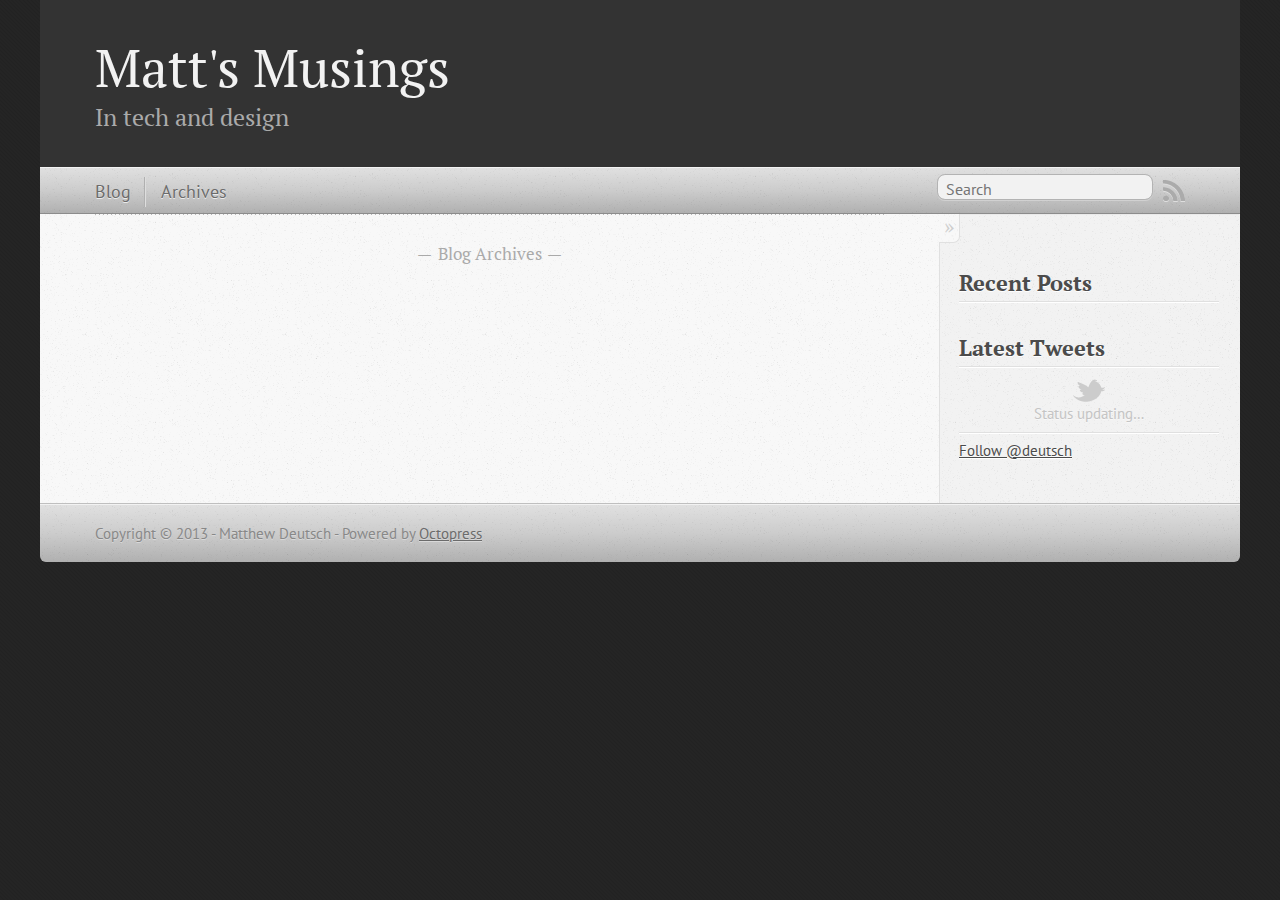
==== index.html @ 6f126d9e "Site updated at 2013-02-25 00:35:47 UTC" ====
<!DOCTYPE html>
<!--[if IEMobile 7 ]><html class="no-js iem7"><![endif]-->
<!--[if lt IE 9]><html class="no-js lte-ie8"><![endif]-->
<!--[if (gt IE 8)|(gt IEMobile 7)|!(IEMobile)|!(IE)]><!--><html class="no-js" lang="en"><!--<![endif]-->
<head>
  <meta charset="utf-8">
  <title>Matt's Musings</title>
  <meta name="author" content="Matthew Deutsch">

  
  <meta name="description" content=" Blog Archives Recent Posts Latest Tweets Status updating&#8230; $.domReady(function(){ getTwitterFeed("deutsch", 4, false); }); Follow @deutsch ">
  

  <!-- http://t.co/dKP3o1e -->
  <meta name="HandheldFriendly" content="True">
  <meta name="MobileOptimized" content="320">
  <meta name="viewport" content="width=device-width, initial-scale=1">

  
  <link rel="canonical" href="http://matthewdeutsch.org/">
  <link href="/favicon.png" rel="icon">
  <link href="/stylesheets/screen.css" media="screen, projection" rel="stylesheet" type="text/css">
  <script src="/javascripts/modernizr-2.0.js"></script>
  <script src="/javascripts/ender.js"></script>
  <script src="/javascripts/octopress.js" type="text/javascript"></script>
  <link href="/atom.xml" rel="alternate" title="Matt's Musings" type="application/atom+xml">
  <!--Fonts from Google"s Web font directory at http://google.com/webfonts -->
<link href="http://fonts.googleapis.com/css?family=PT+Serif:regular,italic,bold,bolditalic" rel="stylesheet" type="text/css">
<link href="http://fonts.googleapis.com/css?family=PT+Sans:regular,italic,bold,bolditalic" rel="stylesheet" type="text/css">

  

</head>

<body   >
  <header role="banner"><hgroup>
  <h1><a href="/">Matt's Musings</a></h1>
  
    <h2>In tech and design</h2>
  
</hgroup>

</header>
  <nav role="navigation"><ul class="subscription" data-subscription="rss">
  <li><a href="/atom.xml" rel="subscribe-rss" title="subscribe via RSS">RSS</a></li>
  
</ul>
  
<form action="http://google.com/search" method="get">
  <fieldset role="search">
    <input type="hidden" name="q" value="site:matthewdeutsch.org" />
    <input class="search" type="text" name="q" results="0" placeholder="Search"/>
  </fieldset>
</form>
  
<ul class="main-navigation">
  <li><a href="/">Blog</a></li>
  <li><a href="/blog/archives">Archives</a></li>
</ul>

</nav>
  <div id="main">
    <div id="content">
      <div class="blog-index">
  
  
  <div class="pagination">
    
    <a href="/blog/archives">Blog Archives</a>
    
  </div>
</div>
<aside class="sidebar">
  
    <section>
  <h1>Recent Posts</h1>
  <ul id="recent_posts">
    
  </ul>
</section>


<section>
  <h1>Latest Tweets</h1>
  <ul id="tweets">
    <li class="loading">Status updating&#8230;</li>
  </ul>
  <script type="text/javascript">
    $.domReady(function(){
      getTwitterFeed("deutsch", 4, false);
    });
  </script>
  <script src="/javascripts/twitter.js" type="text/javascript"> </script>
  
    <a href="http://twitter.com/deutsch" class="twitter-follow-button" data-show-count="false">Follow @deutsch</a>
  
</section>





  
</aside>

    </div>
  </div>
  <footer role="contentinfo"><p>
  Copyright &copy; 2013 - Matthew Deutsch -
  <span class="credit">Powered by <a href="http://octopress.org">Octopress</a></span>
</p>

</footer>
  







  <script type="text/javascript">
    (function(){
      var twitterWidgets = document.createElement('script');
      twitterWidgets.type = 'text/javascript';
      twitterWidgets.async = true;
      twitterWidgets.src = 'http://platform.twitter.com/widgets.js';
      document.getElementsByTagName('head')[0].appendChild(twitterWidgets);
    })();
  </script>





</body>
</html>
---- stylesheets/screen.css ----
html,body,div,span,applet,object,iframe,h1,h2,h3,h4,h5,h6,p,blockquote,pre,a,abbr,acronym,address,big,cite,code,del,dfn,em,img,ins,kbd,q,s,samp,small,strike,strong,sub,sup,tt,var,b,u,i,center,dl,dt,dd,ol,ul,li,fieldset,form,label,legend,table,caption,tbody,tfoot,thead,tr,th,td,article,aside,canvas,details,embed,figure,figcaption,footer,header,hgroup,menu,nav,output,ruby,section,summary,time,mark,audio,video{margin:0;padding:0;border:0;font:inherit;font-size:100%;vertical-align:baseline}html{line-height:1}ol,ul{list-style:none}table{border-collapse:collapse;border-spacing:0}caption,th,td{text-align:left;font-weight:normal;vertical-align:middle}q,blockquote{quotes:none}q:before,q:after,blockquote:before,blockquote:after{content:"";content:none}a img{border:none}article,aside,details,figcaption,figure,footer,header,hgroup,menu,nav,section,summary{display:block}article,aside,details,figcaption,figure,footer,header,hgroup,menu,nav,section,summary{display:block}a{color:#1863a1}a:visited{color:#751590}a:focus{color:#0181eb}a:hover{color:#0181eb}a:active{color:#01579f}aside.sidebar a{color:#1863a1}aside.sidebar a:focus{color:#0181eb}aside.sidebar a:hover{color:#0181eb}aside.sidebar a:active{color:#01579f}a{-webkit-transition:color 0.3s;-moz-transition:color 0.3s;-o-transition:color 0.3s;transition:color 0.3s}html{background:#252525 url('/images/line-tile.png?1361745175') top left}body>div{background:#f2f2f2 url('/images/noise.png?1361745175') top left;border-bottom:1px solid #bfbfbf}body>div>div{background:#f8f8f8 url('/images/noise.png?1361745175') top left;border-right:1px solid #e0e0e0}.heading,body>header h1,h1,h2,h3,h4,h5,h6{font-family:"PT Serif","Georgia","Helvetica Neue",Arial,sans-serif}.sans,body>header h2,article header p.meta,article>footer,#content .blog-index footer,html .gist .gist-file .gist-meta,#blog-archives a.category,#blog-archives time,aside.sidebar section,body>footer{font-family:"PT Sans","Helvetica Neue",Arial,sans-serif}.serif,body,#content .blog-index a[rel=full-article]{font-family:"PT Serif",Georgia,Times,"Times New Roman",serif}.mono,pre,code,tt,p code,li code{font-family:Menlo,Monaco,"Andale Mono","lucida console","Courier New",monospace}body>header h1{font-size:2.2em;font-family:"PT Serif","Georgia","Helvetica Neue",Arial,sans-serif;font-weight:normal;line-height:1.2em;margin-bottom:0.6667em}body>header h2{font-family:"PT Serif","Georgia","Helvetica Neue",Arial,sans-serif}body{line-height:1.5em;color:#222}h1{font-size:2.2em;line-height:1.2em}@media only screen and (min-width: 992px){body{font-size:1.15em}h1{font-size:2.6em;line-height:1.2em}}h1,h2,h3,h4,h5,h6{text-rendering:optimizelegibility;margin-bottom:1em;font-weight:bold}h2,section h1{font-size:1.5em}h3,section h2,section section h1{font-size:1.3em}h4,section h3,section section h2,section section section h1{font-size:1em}h5,section h4,section section h3{font-size:.9em}h6,section h5,section section h4,section section section h3{font-size:.8em}p,blockquote,ul,ol{margin-bottom:1.5em}ul{list-style-type:disc}ul ul{list-style-type:circle;margin-bottom:0px}ul ul ul{list-style-type:square;margin-bottom:0px}ol{list-style-type:decimal}ol ol{list-style-type:lower-alpha;margin-bottom:0px}ol ol ol{list-style-type:lower-roman;margin-bottom:0px}ul,ul ul,ul ol,ol,ol ul,ol ol{margin-left:1.3em}strong{font-weight:bold}em{font-style:italic}sup,sub{font-size:0.8em;position:relative;display:inline-block}sup{top:-0.5em}sub{bottom:-0.5em}q{font-style:italic}q:before{content:"\201C"}q:after{content:"\201D"}em,dfn{font-style:italic}strong,dfn{font-weight:bold}del,s{text-decoration:line-through}abbr,acronym{border-bottom:1px dotted;cursor:help}sub,sup{line-height:0}hr{margin-bottom:0.2em}small{font-size:.8em}big{font-size:1.2em}blockquote{font-style:italic;position:relative;font-size:1.2em;line-height:1.5em;padding-left:1em;border-left:4px solid rgba(170,170,170,0.5)}blockquote cite{font-style:italic}blockquote cite a{color:#aaa !important;word-wrap:break-word}blockquote cite:before{content:'\2014';padding-right:.3em;padding-left:.3em;color:#aaa}@media only screen and (min-width: 992px){blockquote{padding-left:1.5em;border-left-width:4px}}.pullquote-right:before,.pullquote-left:before{padding:0;border:none;content:attr(data-pullquote);float:right;width:45%;margin:.5em 0 1em 1.5em;position:relative;top:7px;font-size:1.4em;line-height:1.45em}.pullquote-left:before{float:left;margin:.5em 1.5em 1em 0}.force-wrap,article a,aside.sidebar a{white-space:-moz-pre-wrap;white-space:-pre-wrap;white-space:-o-pre-wrap;white-space:pre-wrap;word-wrap:break-word}.group,body>header,body>nav,body>footer,body #content>article,body #content>div>article,body #content>div>section,body div.pagination,aside.sidebar,#main,#content,.sidebar{*zoom:1}.group:after,body>header:after,body>nav:after,body>footer:after,body #content>article:after,body #content>div>article:after,body #content>div>section:after,body div.pagination:after,aside.sidebar:after,#main:after,#content:after,.sidebar:after{content:"";display:table;clear:both}body{-webkit-text-size-adjust:none;max-width:1200px;position:relative;margin:0 auto}body>header,body>nav,body>footer,body #content>article,body #content>div>article,body #content>div>section{padding-left:18px;padding-right:18px}@media only screen and (min-width: 480px){body>header,body>nav,body>footer,body #content>article,body #content>div>article,body #content>div>section{padding-left:25px;padding-right:25px}}@media only screen and (min-width: 768px){body>header,body>nav,body>footer,body #content>article,body #content>div>article,body #content>div>section{padding-left:35px;padding-right:35px}}@media only screen and (min-width: 992px){body>header,body>nav,body>footer,body #content>article,body #content>div>article,body #content>div>section{padding-left:55px;padding-right:55px}}body div.pagination{margin-left:18px;margin-right:18px}@media only screen and (min-width: 480px){body div.pagination{margin-left:25px;margin-right:25px}}@media only screen and (min-width: 768px){body div.pagination{margin-left:35px;margin-right:35px}}@media only screen and (min-width: 992px){body div.pagination{margin-left:55px;margin-right:55px}}body>header{font-size:1em;padding-top:1.5em;padding-bottom:1.5em}#content{overflow:hidden}#content>div,#content>article{width:100%}aside.sidebar{float:none;padding:0 18px 1px;background-color:#f7f7f7;border-top:1px solid #e0e0e0}.flex-content,article img,article video,article .flash-video,aside.sidebar img{max-width:100%;height:auto}.basic-alignment.left,article img.left,article video.left,article .left.flash-video,aside.sidebar img.left{float:left;margin-right:1.5em}.basic-alignment.right,article img.right,article video.right,article .right.flash-video,aside.sidebar img.right{float:right;margin-left:1.5em}.basic-alignment.center,article img.center,article video.center,article .center.flash-video,aside.sidebar img.center{display:block;margin:0 auto 1.5em}.basic-alignment.left,article img.left,article video.left,article .left.flash-video,aside.sidebar img.left,.basic-alignment.right,article img.right,article video.right,article .right.flash-video,aside.sidebar img.right{margin-bottom:.8em}.toggle-sidebar,.no-sidebar .toggle-sidebar{display:none}@media only screen and (min-width: 750px){body.sidebar-footer aside.sidebar{float:none;width:auto;clear:left;margin:0;padding:0 35px 1px;background-color:#f7f7f7;border-top:1px solid #eaeaea}body.sidebar-footer aside.sidebar section.odd,body.sidebar-footer aside.sidebar section.even{float:left;width:48%}body.sidebar-footer aside.sidebar section.odd{margin-left:0}body.sidebar-footer aside.sidebar section.even{margin-left:4%}body.sidebar-footer aside.sidebar.thirds section{width:30%;margin-left:5%}body.sidebar-footer aside.sidebar.thirds section.first{margin-left:0;clear:both}}body.sidebar-footer #content{margin-right:0px}body.sidebar-footer .toggle-sidebar{display:none}@media only screen and (min-width: 550px){body>header{font-size:1em}}@media only screen and (min-width: 750px){aside.sidebar{float:none;width:auto;clear:left;margin:0;padding:0 35px 1px;background-color:#f7f7f7;border-top:1px solid #eaeaea}aside.sidebar section.odd,aside.sidebar section.even{float:left;width:48%}aside.sidebar section.odd{margin-left:0}aside.sidebar section.even{margin-left:4%}aside.sidebar.thirds section{width:30%;margin-left:5%}aside.sidebar.thirds section.first{margin-left:0;clear:both}}@media only screen and (min-width: 768px){body{-webkit-text-size-adjust:auto}body>header{font-size:1.2em}#main{padding:0;margin:0 auto}#content{overflow:visible;margin-right:240px;position:relative}.no-sidebar #content{margin-right:0;border-right:0}.collapse-sidebar #content{margin-right:20px}#content>div,#content>article{padding-top:17.5px;padding-bottom:17.5px;float:left}aside.sidebar{width:210px;padding:0 15px 15px;background:none;clear:none;float:left;margin:0 -100% 0 0}aside.sidebar section{width:auto;margin-left:0}aside.sidebar section.odd,aside.sidebar section.even{float:none;width:auto;margin-left:0}.collapse-sidebar aside.sidebar{float:none;width:auto;clear:left;margin:0;padding:0 35px 1px;background-color:#f7f7f7;border-top:1px solid #eaeaea}.collapse-sidebar aside.sidebar section.odd,.collapse-sidebar aside.sidebar section.even{float:left;width:48%}.collapse-sidebar aside.sidebar section.odd{margin-left:0}.collapse-sidebar aside.sidebar section.even{margin-left:4%}.collapse-sidebar aside.sidebar.thirds section{width:30%;margin-left:5%}.collapse-sidebar aside.sidebar.thirds section.first{margin-left:0;clear:both}}@media only screen and (min-width: 992px){body>header{font-size:1.3em}#content{margin-right:300px}#content>div,#content>article{padding-top:27.5px;padding-bottom:27.5px}aside.sidebar{width:260px;padding:1.2em 20px 20px}.collapse-sidebar aside.sidebar{padding-left:55px;padding-right:55px}}@media only screen and (min-width: 768px){ul,ol{margin-left:0}}body>header{background:#333}body>header h1{display:inline-block;margin:0}body>header h1 a,body>header h1 a:visited,body>header h1 a:hover{color:#f2f2f2;text-decoration:none}body>header h2{margin:.2em 0 0;font-size:1em;color:#aaa;font-weight:normal}body>nav{position:relative;background-color:#ccc;background:url('/images/noise.png?1361745175'),-webkit-gradient(linear, 50% 0%, 50% 100%, color-stop(0%, #e0e0e0), color-stop(50%, #cccccc), color-stop(100%, #b0b0b0));background:url('/images/noise.png?1361745175'),-webkit-linear-gradient(#e0e0e0,#cccccc,#b0b0b0);background:url('/images/noise.png?1361745175'),-moz-linear-gradient(#e0e0e0,#cccccc,#b0b0b0);background:url('/images/noise.png?1361745175'),-o-linear-gradient(#e0e0e0,#cccccc,#b0b0b0);background:url('/images/noise.png?1361745175'),linear-gradient(#e0e0e0,#cccccc,#b0b0b0);border-top:1px solid #f2f2f2;border-bottom:1px solid #8c8c8c;padding-top:.35em;padding-bottom:.35em}body>nav form{-webkit-background-clip:padding;-moz-background-clip:padding;background-clip:padding-box;margin:0;padding:0}body>nav form .search{padding:.3em .5em 0;font-size:.85em;font-family:"PT Sans","Helvetica Neue",Arial,sans-serif;line-height:1.1em;width:95%;-webkit-border-radius:0.5em;-moz-border-radius:0.5em;-ms-border-radius:0.5em;-o-border-radius:0.5em;border-radius:0.5em;-webkit-background-clip:padding;-moz-background-clip:padding;background-clip:padding-box;-webkit-box-shadow:#d1d1d1 0 1px;-moz-box-shadow:#d1d1d1 0 1px;box-shadow:#d1d1d1 0 1px;background-color:#f2f2f2;border:1px solid #b3b3b3;color:#888}body>nav form .search:focus{color:#444;border-color:#80b1df;-webkit-box-shadow:#80b1df 0 0 4px,#80b1df 0 0 3px inset;-moz-box-shadow:#80b1df 0 0 4px,#80b1df 0 0 3px inset;box-shadow:#80b1df 0 0 4px,#80b1df 0 0 3px inset;background-color:#fff;outline:none}body>nav fieldset[role=search]{float:right;width:48%}body>nav fieldset.mobile-nav{float:left;width:48%}body>nav fieldset.mobile-nav select{width:100%;font-size:.8em;border:1px solid #888}body>nav ul{display:none}@media only screen and (min-width: 550px){body>nav{font-size:.9em}body>nav ul{margin:0;padding:0;border:0;overflow:hidden;*zoom:1;float:left;display:block;padding-top:.15em}body>nav ul li{list-style-image:none;list-style-type:none;margin-left:0;white-space:nowrap;display:inline;float:left;padding-left:0;padding-right:0}body>nav ul li:first-child,body>nav ul li.first{padding-left:0}body>nav ul li:last-child{padding-right:0}body>nav ul li.last{padding-right:0}body>nav ul.subscription{margin-left:.8em;float:right}body>nav ul.subscription li:last-child a{padding-right:0}body>nav ul li{margin:0}body>nav a{color:#6b6b6b;font-family:"PT Sans","Helvetica Neue",Arial,sans-serif;text-shadow:#ebebeb 0 1px;float:left;text-decoration:none;font-size:1.1em;padding:.1em 0;line-height:1.5em}body>nav a:visited{color:#6b6b6b}body>nav a:hover{color:#2b2b2b}body>nav li+li{border-left:1px solid #b0b0b0;margin-left:.8em}body>nav li+li a{padding-left:.8em;border-left:1px solid #dedede}body>nav form{float:right;text-align:left;padding-left:.8em;width:175px}body>nav form .search{width:93%;font-size:.95em;line-height:1.2em}body>nav ul[data-subscription$=email]+form{width:97px}body>nav ul[data-subscription$=email]+form .search{width:91%}body>nav fieldset.mobile-nav{display:none}body>nav fieldset[role=search]{width:99%}}@media only screen and (min-width: 992px){body>nav form{width:215px}body>nav ul[data-subscription$=email]+form{width:147px}}.no-placeholder body>nav .search{background:#f2f2f2 url('/images/search.png?1361745175') 0.3em 0.25em no-repeat;text-indent:1.3em}@media only screen and (min-width: 550px){.maskImage body>nav ul[data-subscription$=email]+form{width:123px}}@media only screen and (min-width: 992px){.maskImage body>nav ul[data-subscription$=email]+form{width:173px}}.maskImage ul.subscription{position:relative;top:.2em}.maskImage ul.subscription li,.maskImage ul.subscription a{border:0;padding:0}.maskImage a[rel=subscribe-rss]{position:relative;top:0px;text-indent:-999999em;background-color:#dedede;border:0;padding:0}.maskImage a[rel=subscribe-rss],.maskImage a[rel=subscribe-rss]:after{-webkit-mask-image:url('/images/rss.png?1361745175');-moz-mask-image:url('/images/rss.png?1361745175');-ms-mask-image:url('/images/rss.png?1361745175');-o-mask-image:url('/images/rss.png?1361745175');mask-image:url('/images/rss.png?1361745175');-webkit-mask-repeat:no-repeat;-moz-mask-repeat:no-repeat;-ms-mask-repeat:no-repeat;-o-mask-repeat:no-repeat;mask-repeat:no-repeat;width:22px;height:22px}.maskImage a[rel=subscribe-rss]:after{content:"";position:absolute;top:-1px;left:0;background-color:#ababab}.maskImage a[rel=subscribe-rss]:hover:after{background-color:#9e9e9e}.maskImage a[rel=subscribe-email]{position:relative;top:0px;text-indent:-999999em;background-color:#dedede;border:0;padding:0}.maskImage a[rel=subscribe-email],.maskImage a[rel=subscribe-email]:after{-webkit-mask-image:url('/images/email.png?1361745175');-moz-mask-image:url('/images/email.png?1361745175');-ms-mask-image:url('/images/email.png?1361745175');-o-mask-image:url('/images/email.png?1361745175');mask-image:url('/images/email.png?1361745175');-webkit-mask-repeat:no-repeat;-moz-mask-repeat:no-repeat;-ms-mask-repeat:no-repeat;-o-mask-repeat:no-repeat;mask-repeat:no-repeat;width:28px;height:22px}.maskImage a[rel=subscribe-email]:after{content:"";position:absolute;top:-1px;left:0;background-color:#ababab}.maskImage a[rel=subscribe-email]:hover:after{background-color:#9e9e9e}article{padding-top:1em}article header{position:relative;padding-top:2em;padding-bottom:1em;margin-bottom:1em;background:url('[data-uri]') bottom left repeat-x}article header h1{margin:0}article header h1 a{text-decoration:none}article header h1 a:hover{text-decoration:underline}article header p{font-size:.9em;color:#aaa;margin:0}article header p.meta{text-transform:uppercase;position:absolute;top:0}@media only screen and (min-width: 768px){article header{margin-bottom:1.5em;padding-bottom:1em;background:url('[data-uri]') bottom left repeat-x}}article h2{padding-top:0.8em;background:url('[data-uri]') top left repeat-x}.entry-content article h2:first-child,article header+h2{padding-top:0}article h2:first-child,article header+h2{background:none}article .feature{padding-top:.5em;margin-bottom:1em;padding-bottom:1em;background:url('[data-uri]') bottom left repeat-x;font-size:2.0em;font-style:italic;line-height:1.3em}article img,article video,article .flash-video{-webkit-border-radius:0.3em;-moz-border-radius:0.3em;-ms-border-radius:0.3em;-o-border-radius:0.3em;border-radius:0.3em;-webkit-box-shadow:rgba(0,0,0,0.15) 0 1px 4px;-moz-box-shadow:rgba(0,0,0,0.15) 0 1px 4px;box-shadow:rgba(0,0,0,0.15) 0 1px 4px;-webkit-box-sizing:border-box;-moz-box-sizing:border-box;box-sizing:border-box;border:#fff 0.5em solid}article video,article .flash-video{margin:0 auto 1.5em}article video{display:block;width:100%}article .flash-video>div{position:relative;display:block;padding-bottom:56.25%;padding-top:1px;height:0;overflow:hidden}article .flash-video>div iframe,article .flash-video>div object,article .flash-video>div embed{position:absolute;top:0;left:0;width:100%;height:100%}article>footer{padding-bottom:2.5em;margin-top:2em}article>footer p.meta{margin-bottom:.8em;font-size:.85em;clear:both;overflow:hidden}.blog-index article+article{background:url('[data-uri]') top left repeat-x}#content .blog-index{padding-top:0;padding-bottom:0}#content .blog-index article{padding-top:2em}#content .blog-index article header{background:none;padding-bottom:0}#content .blog-index article h1{font-size:2.2em}#content .blog-index article h1 a{color:inherit}#content .blog-index article h1 a:hover{color:#0181eb}#content .blog-index a[rel=full-article]{background:#ebebeb;display:inline-block;padding:.4em .8em;margin-right:.5em;text-decoration:none;color:#666;-webkit-transition:background-color 0.5s;-moz-transition:background-color 0.5s;-o-transition:background-color 0.5s;transition:background-color 0.5s}#content .blog-index a[rel=full-article]:hover{background:#0181eb;text-shadow:none;color:#f8f8f8}#content .blog-index footer{margin-top:1em}.separator,article>footer .byline+time:before,article>footer time+time:before,article>footer .comments:before,article>footer .byline ~ .categories:before{content:"\2022 ";padding:0 .4em 0 .2em;display:inline-block}#content div.pagination{text-align:center;font-size:.95em;position:relative;background:url('[data-uri]') top left repeat-x;padding-top:1.5em;padding-bottom:1.5em}#content div.pagination a{text-decoration:none;color:#aaa}#content div.pagination a.prev{position:absolute;left:0}#content div.pagination a.next{position:absolute;right:0}#content div.pagination a:hover{color:#0181eb}#content div.pagination a[href*=archive]:before,#content div.pagination a[href*=archive]:after{content:'\2014';padding:0 .3em}p.meta+.sharing{padding-top:1em;padding-left:0;background:url('[data-uri]') top left repeat-x}#fb-root{display:none}.highlight,html .gist .gist-file .gist-syntax .gist-highlight{border:1px solid #05232b !important}.highlight table td.code,html .gist .gist-file .gist-syntax .gist-highlight table td.code{width:100%}.highlight .line-numbers,html .gist .gist-file .gist-syntax .highlight .line_numbers{text-align:right;font-size:13px;line-height:1.45em;background:#073642 url('/images/noise.png?1361745175') top left !important;border-right:1px solid #00232c !important;-webkit-box-shadow:#083e4b -1px 0 inset;-moz-box-shadow:#083e4b -1px 0 inset;box-shadow:#083e4b -1px 0 inset;text-shadow:#021014 0 -1px;padding:.8em !important;-webkit-border-radius:0;-moz-border-radius:0;-ms-border-radius:0;-o-border-radius:0;border-radius:0}.highlight .line-numbers span,html .gist .gist-file .gist-syntax .highlight .line_numbers span{color:#586e75 !important}figure.code,.gist-file,pre{-webkit-box-shadow:rgba(0,0,0,0.06) 0 0 10px;-moz-box-shadow:rgba(0,0,0,0.06) 0 0 10px;box-shadow:rgba(0,0,0,0.06) 0 0 10px}figure.code .highlight pre,.gist-file .highlight pre,pre .highlight pre{-webkit-box-shadow:none;-moz-box-shadow:none;box-shadow:none}.gist .highlight *::-moz-selection,figure.code .highlight *::-moz-selection{background:#386774;color:inherit;text-shadow:#002b36 0 1px}.gist .highlight *::-webkit-selection,figure.code .highlight *::-webkit-selection{background:#386774;color:inherit;text-shadow:#002b36 0 1px}.gist .highlight *::selection,figure.code .highlight *::selection{background:#386774;color:inherit;text-shadow:#002b36 0 1px}html .gist .gist-file{margin-bottom:1.8em;position:relative;border:none;padding-top:26px !important}html .gist .gist-file .highlight{margin-bottom:0}html .gist .gist-file .gist-syntax{border-bottom:0 !important;background:none !important}html .gist .gist-file .gist-syntax .gist-highlight{background:#002b36 !important}html .gist .gist-file .gist-syntax .highlight pre{padding:0}html .gist .gist-file .gist-meta{padding:.6em 0.8em;border:1px solid #083e4b !important;color:#586e75;font-size:.7em !important;background:#073642 url('/images/noise.png?1361745175') top left;line-height:1.5em}html .gist .gist-file .gist-meta a{color:#75878b !important;text-decoration:none}html .gist .gist-file .gist-meta a:hover{text-decoration:underline}html .gist .gist-file .gist-meta a:hover{color:#93a1a1 !important}html .gist .gist-file .gist-meta a[href*='#file']{position:absolute;top:0;left:0;right:-10px;color:#474747 !important}html .gist .gist-file .gist-meta a[href*='#file']:hover{color:#1863a1 !important}html .gist .gist-file .gist-meta a[href*=raw]{top:.4em}pre{background:#002b36 url('/images/noise.png?1361745175') top left;-webkit-border-radius:0.4em;-moz-border-radius:0.4em;-ms-border-radius:0.4em;-o-border-radius:0.4em;border-radius:0.4em;border:1px solid #05232b;line-height:1.45em;font-size:13px;margin-bottom:2.1em;padding:.8em 1em;color:#93a1a1;overflow:auto}h3.filename+pre{-moz-border-radius-topleft:0px;-webkit-border-top-left-radius:0px;border-top-left-radius:0px;-moz-border-radius-topright:0px;-webkit-border-top-right-radius:0px;border-top-right-radius:0px}p code,li code{display:inline-block;white-space:no-wrap;background:#fff;font-size:.8em;line-height:1.5em;color:#555;border:1px solid #ddd;-webkit-border-radius:0.4em;-moz-border-radius:0.4em;-ms-border-radius:0.4em;-o-border-radius:0.4em;border-radius:0.4em;padding:0 .3em;margin:-1px 0}p pre code,li pre code{font-size:1em !important;background:none;border:none}.pre-code,html .gist .gist-file .gist-syntax .highlight pre,.highlight code{font-family:Menlo,Monaco,"Andale Mono","lucida console","Courier New",monospace !important;overflow:scroll;overflow-y:hidden;display:block;padding:.8em;overflow-x:auto;line-height:1.45em;background:#002b36 url('/images/noise.png?1361745175') top left !important;color:#93a1a1 !important}.pre-code span,html .gist .gist-file .gist-syntax .highlight pre span,.highlight code span{color:#93a1a1 !important}.pre-code span,html .gist .gist-file .gist-syntax .highlight pre span,.highlight code span{font-style:normal !important;font-weight:normal !important}.pre-code .c,html .gist .gist-file .gist-syntax .highlight pre .c,.highlight code .c{color:#586e75 !important;font-style:italic !important}.pre-code .cm,html .gist .gist-file .gist-syntax .highlight pre .cm,.highlight code .cm{color:#586e75 !important;font-style:italic !important}.pre-code .cp,html .gist .gist-file .gist-syntax .highlight pre .cp,.highlight code .cp{color:#586e75 !important;font-style:italic !important}.pre-code .c1,html .gist .gist-file .gist-syntax .highlight pre .c1,.highlight code .c1{color:#586e75 !important;font-style:italic !important}.pre-code .cs,html .gist .gist-file .gist-syntax .highlight pre .cs,.highlight code .cs{color:#586e75 !important;font-weight:bold !important;font-style:italic !important}.pre-code .err,html .gist .gist-file .gist-syntax .highlight pre .err,.highlight code .err{color:#dc322f !important;background:none !important}.pre-code .k,html .gist .gist-file .gist-syntax .highlight pre .k,.highlight code .k{color:#cb4b16 !important}.pre-code .o,html .gist .gist-file .gist-syntax .highlight pre .o,.highlight code .o{color:#93a1a1 !important;font-weight:bold !important}.pre-code .p,html .gist .gist-file .gist-syntax .highlight pre .p,.highlight code .p{color:#93a1a1 !important}.pre-code .ow,html .gist .gist-file .gist-syntax .highlight pre .ow,.highlight code .ow{color:#2aa198 !important;font-weight:bold !important}.pre-code .gd,html .gist .gist-file .gist-syntax .highlight pre .gd,.highlight code .gd{color:#93a1a1 !important;background-color:#372c34 !important;display:inline-block}.pre-code .gd .x,html .gist .gist-file .gist-syntax .highlight pre .gd .x,.highlight code .gd .x{color:#93a1a1 !important;background-color:#4d2d33 !important;display:inline-block}.pre-code .ge,html .gist .gist-file .gist-syntax .highlight pre .ge,.highlight code .ge{color:#93a1a1 !important;font-style:italic !important}.pre-code .gh,html .gist .gist-file .gist-syntax .highlight pre .gh,.highlight code .gh{color:#586e75 !important}.pre-code .gi,html .gist .gist-file .gist-syntax .highlight pre .gi,.highlight code .gi{color:#93a1a1 !important;background-color:#1a412b !important;display:inline-block}.pre-code .gi .x,html .gist .gist-file .gist-syntax .highlight pre .gi .x,.highlight code .gi .x{color:#93a1a1 !important;background-color:#355720 !important;display:inline-block}.pre-code .gs,html .gist .gist-file .gist-syntax .highlight pre .gs,.highlight code .gs{color:#93a1a1 !important;font-weight:bold !important}.pre-code .gu,html .gist .gist-file .gist-syntax .highlight pre .gu,.highlight code .gu{color:#6c71c4 !important}.pre-code .kc,html .gist .gist-file .gist-syntax .highlight pre .kc,.highlight code .kc{color:#859900 !important;font-weight:bold !important}.pre-code .kd,html .gist .gist-file .gist-syntax .highlight pre .kd,.highlight code .kd{color:#268bd2 !important}.pre-code .kp,html .gist .gist-file .gist-syntax .highlight pre .kp,.highlight code .kp{color:#cb4b16 !important;font-weight:bold !important}.pre-code .kr,html .gist .gist-file .gist-syntax .highlight pre .kr,.highlight code .kr{color:#d33682 !important;font-weight:bold !important}.pre-code .kt,html .gist .gist-file .gist-syntax .highlight pre .kt,.highlight code .kt{color:#2aa198 !important}.pre-code .n,html .gist .gist-file .gist-syntax .highlight pre .n,.highlight code .n{color:#268bd2 !important}.pre-code .na,html .gist .gist-file .gist-syntax .highlight pre .na,.highlight code .na{color:#268bd2 !important}.pre-code .nb,html .gist .gist-file .gist-syntax .highlight pre .nb,.highlight code .nb{color:#859900 !important}.pre-code .nc,html .gist .gist-file .gist-syntax .highlight pre .nc,.highlight code .nc{color:#d33682 !important}.pre-code .no,html .gist .gist-file .gist-syntax .highlight pre .no,.highlight code .no{color:#b58900 !important}.pre-code .nl,html .gist .gist-file .gist-syntax .highlight pre .nl,.highlight code .nl{color:#859900 !important}.pre-code .ne,html .gist .gist-file .gist-syntax .highlight pre .ne,.highlight code .ne{color:#268bd2 !important;font-weight:bold !important}.pre-code .nf,html .gist .gist-file .gist-syntax .highlight pre .nf,.highlight code .nf{color:#268bd2 !important;font-weight:bold !important}.pre-code .nn,html .gist .gist-file .gist-syntax .highlight pre .nn,.highlight code .nn{color:#b58900 !important}.pre-code .nt,html .gist .gist-file .gist-syntax .highlight pre .nt,.highlight code .nt{color:#268bd2 !important;font-weight:bold !important}.pre-code .nx,html .gist .gist-file .gist-syntax .highlight pre .nx,.highlight code .nx{color:#b58900 !important}.pre-code .vg,html .gist .gist-file .gist-syntax .highlight pre .vg,.highlight code .vg{color:#268bd2 !important}.pre-code .vi,html .gist .gist-file .gist-syntax .highlight pre .vi,.highlight code .vi{color:#268bd2 !important}.pre-code .nv,html .gist .gist-file .gist-syntax .highlight pre .nv,.highlight code .nv{color:#268bd2 !important}.pre-code .mf,html .gist .gist-file .gist-syntax .highlight pre .mf,.highlight code .mf{color:#2aa198 !important}.pre-code .m,html .gist .gist-file .gist-syntax .highlight pre .m,.highlight code .m{color:#2aa198 !important}.pre-code .mh,html .gist .gist-file .gist-syntax .highlight pre .mh,.highlight code .mh{color:#2aa198 !important}.pre-code .mi,html .gist .gist-file .gist-syntax .highlight pre .mi,.highlight code .mi{color:#2aa198 !important}.pre-code .s,html .gist .gist-file .gist-syntax .highlight pre .s,.highlight code .s{color:#2aa198 !important}.pre-code .sd,html .gist .gist-file .gist-syntax .highlight pre .sd,.highlight code .sd{color:#2aa198 !important}.pre-code .s2,html .gist .gist-file .gist-syntax .highlight pre .s2,.highlight code .s2{color:#2aa198 !important}.pre-code .se,html .gist .gist-file .gist-syntax .highlight pre .se,.highlight code .se{color:#dc322f !important}.pre-code .si,html .gist .gist-file .gist-syntax .highlight pre .si,.highlight code .si{color:#268bd2 !important}.pre-code .sr,html .gist .gist-file .gist-syntax .highlight pre .sr,.highlight code .sr{color:#2aa198 !important}.pre-code .s1,html .gist .gist-file .gist-syntax .highlight pre .s1,.highlight code .s1{color:#2aa198 !important}.pre-code div .gd,html .gist .gist-file .gist-syntax .highlight pre div .gd,.highlight code div .gd,.pre-code div .gd .x,html .gist .gist-file .gist-syntax .highlight pre div .gd .x,.highlight code div .gd .x,.pre-code div .gi,html .gist .gist-file .gist-syntax .highlight pre div .gi,.highlight code div .gi,.pre-code div .gi .x,html .gist .gist-file .gist-syntax .highlight pre div .gi .x,.highlight code div .gi .x{display:inline-block;width:100%}.highlight,.gist-highlight{margin-bottom:1.8em;background:#002b36;overflow-y:hidden;overflow-x:auto}.highlight pre,.gist-highlight pre{background:none;-webkit-border-radius:0px;-moz-border-radius:0px;-ms-border-radius:0px;-o-border-radius:0px;border-radius:0px;border:none;padding:0;margin-bottom:0}pre::-webkit-scrollbar,.highlight::-webkit-scrollbar,.gist-highlight::-webkit-scrollbar{height:.5em;background:rgba(255,255,255,0.15)}pre::-webkit-scrollbar-thumb:horizontal,.highlight::-webkit-scrollbar-thumb:horizontal,.gist-highlight::-webkit-scrollbar-thumb:horizontal{background:rgba(255,255,255,0.2);-webkit-border-radius:4px;border-radius:4px}.highlight code{background:#000}figure.code{background:none;padding:0;border:0;margin-bottom:1.5em}figure.code pre{margin-bottom:0}figure.code figcaption{position:relative}figure.code .highlight{margin-bottom:0}.code-title,html .gist .gist-file .gist-meta a[href*='#file'],h3.filename,figure.code figcaption{text-align:center;font-size:13px;line-height:2em;text-shadow:#cbcccc 0 1px 0;color:#474747;font-weight:normal;margin-bottom:0;-moz-border-radius-topleft:5px;-webkit-border-top-left-radius:5px;border-top-left-radius:5px;-moz-border-radius-topright:5px;-webkit-border-top-right-radius:5px;border-top-right-radius:5px;font-family:"Helvetica Neue", Arial, "Lucida Grande", "Lucida Sans Unicode", Lucida, sans-serif;background:#aaa url('/images/code_bg.png?1361745175') top repeat-x;border:1px solid #565656;border-top-color:#cbcbcb;border-left-color:#a5a5a5;border-right-color:#a5a5a5;border-bottom:0}.download-source,html .gist .gist-file .gist-meta a[href*=raw],figure.code figcaption a{position:absolute;right:.8em;text-decoration:none;color:#666 !important;z-index:1;font-size:13px;text-shadow:#cbcccc 0 1px 0;padding-left:3em}.download-source:hover,html .gist .gist-file .gist-meta a[href*=raw]:hover,figure.code figcaption a:hover{text-decoration:underline}#archive #content>div,#archive #content>div>article{padding-top:0}#blog-archives{color:#aaa}#blog-archives article{padding:1em 0 1em;position:relative;background:url('[data-uri]') bottom left repeat-x}#blog-archives article:last-child{background:none}#blog-archives article footer{padding:0;margin:0}#blog-archives h1{color:#222;margin-bottom:.3em}#blog-archives h2{display:none}#blog-archives h1{font-size:1.5em}#blog-archives h1 a{text-decoration:none;color:inherit;font-weight:normal;display:inline-block}#blog-archives h1 a:hover{text-decoration:underline}#blog-archives h1 a:hover{color:#0181eb}#blog-archives a.category,#blog-archives time{color:#aaa}#blog-archives .entry-content{display:none}#blog-archives time{font-size:.9em;line-height:1.2em}#blog-archives time .month,#blog-archives time .day{display:inline-block}#blog-archives time .month{text-transform:uppercase}#blog-archives p{margin-bottom:1em}#blog-archives a,#blog-archives .entry-content a{color:inherit}#blog-archives a:hover,#blog-archives .entry-content a:hover{color:#0181eb}#blog-archives a:hover{color:#0181eb}@media only screen and (min-width: 550px){#blog-archives article{margin-left:5em}#blog-archives h2{margin-bottom:.3em;font-weight:normal;display:inline-block;position:relative;top:-1px;float:left}#blog-archives h2:first-child{padding-top:.75em}#blog-archives time{position:absolute;text-align:right;left:0em;top:1.8em}#blog-archives .year{display:none}#blog-archives article{padding-left:4.5em;padding-bottom:.7em}#blog-archives a.category{line-height:1.1em}}#content>.category article{margin-left:0;padding-left:6.8em}#content>.category .year{display:inline}.side-shadow-border,aside.sidebar section h1,aside.sidebar li{-webkit-box-shadow:#fff 0 1px;-moz-box-shadow:#fff 0 1px;box-shadow:#fff 0 1px}aside.sidebar{overflow:hidden;color:#4b4b4b;text-shadow:#fff 0 1px}aside.sidebar section{font-size:.8em;line-height:1.4em;margin-bottom:1.5em}aside.sidebar section h1{margin:1.5em 0 0;padding-bottom:.2em;border-bottom:1px solid #e0e0e0}aside.sidebar section h1+p{padding-top:.4em}aside.sidebar img{-webkit-border-radius:0.3em;-moz-border-radius:0.3em;-ms-border-radius:0.3em;-o-border-radius:0.3em;border-radius:0.3em;-webkit-box-shadow:rgba(0,0,0,0.15) 0 1px 4px;-moz-box-shadow:rgba(0,0,0,0.15) 0 1px 4px;box-shadow:rgba(0,0,0,0.15) 0 1px 4px;-webkit-box-sizing:border-box;-moz-box-sizing:border-box;box-sizing:border-box;border:#fff 0.3em solid}aside.sidebar ul{margin-bottom:0.5em;margin-left:0}aside.sidebar li{list-style:none;padding:.5em 0;margin:0;border-bottom:1px solid #e0e0e0}aside.sidebar li p:last-child{margin-bottom:0}aside.sidebar a{color:inherit;-webkit-transition:color 0.5s;-moz-transition:color 0.5s;-o-transition:color 0.5s;transition:color 0.5s}aside.sidebar:hover a{color:#1863a1}aside.sidebar:hover a:hover{color:#0181eb}.aside-alt-link,#tweets a[href*='twitter.com/search'],#pinboard_linkroll .pin-tag{color:#7e7e7e}.aside-alt-link:hover,#tweets a[href*='twitter.com/search']:hover,#pinboard_linkroll .pin-tag:hover{color:#0181eb}@media only screen and (min-width: 768px){.toggle-sidebar{outline:none;position:absolute;right:-10px;top:0;bottom:0;display:inline-block;text-decoration:none;color:#cecece;width:9px;cursor:pointer}.toggle-sidebar:hover{background:#e9e9e9;background:-webkit-gradient(linear, 0% 50%, 100% 50%, color-stop(0%, rgba(224,224,224,0.5)), color-stop(100%, rgba(224,224,224,0)));background:-webkit-linear-gradient(left, rgba(224,224,224,0.5),rgba(224,224,224,0));background:-moz-linear-gradient(left, rgba(224,224,224,0.5),rgba(224,224,224,0));background:-o-linear-gradient(left, rgba(224,224,224,0.5),rgba(224,224,224,0));background:linear-gradient(left, rgba(224,224,224,0.5),rgba(224,224,224,0))}.toggle-sidebar:after{position:absolute;right:-11px;top:0;width:20px;font-size:1.2em;line-height:1.1em;padding-bottom:.15em;-moz-border-radius-bottomright:0.3em;-webkit-border-bottom-right-radius:0.3em;border-bottom-right-radius:0.3em;text-align:center;background:#f8f8f8 url('/images/noise.png?1361745175') top left;border-bottom:1px solid #e0e0e0;border-right:1px solid #e0e0e0;content:"\00BB";text-indent:-1px}.collapse-sidebar .toggle-sidebar{text-indent:0px;right:-20px;width:19px}.collapse-sidebar .toggle-sidebar:hover{background:#e9e9e9}.collapse-sidebar .toggle-sidebar:after{border-left:1px solid #e0e0e0;text-shadow:#fff 0 1px;content:"\00AB";left:0px;right:0;text-align:center;text-indent:0;border:0;border-right-width:0;background:none}}#tweets .loading{background:url('[data-uri]') no-repeat center 0.5em;color:#c4c4c4;text-shadow:#f8f8f8 0 1px;text-align:center;padding:2.5em 0 .5em}#tweets .loading.error{background:url('[data-uri]') no-repeat center 0.5em}#tweets p{position:relative;padding-right:1em}#tweets a[href*=status]:first-child{color:#a4a4a4;float:right;padding:0 0 .1em 1em;position:relative;right:-1.3em;text-shadow:#fff 0 1px;font-size:.7em;text-decoration:none}#tweets a[href*=status]:first-child span{font-size:1.5em}#tweets a[href*=status]:first-child:hover{color:#0181eb;text-decoration:none}#tweets a[href*='twitter.com/search']{text-decoration:none}#tweets a[href*='twitter.com/search']:hover{text-decoration:underline}.googleplus h1{-moz-box-shadow:none !important;-webkit-box-shadow:none !important;-o-box-shadow:none !important;box-shadow:none !important;border-bottom:0px none !important}.googleplus a{text-decoration:none;white-space:normal !important;line-height:32px}.googleplus a img{float:left;margin-right:0.5em;border:0 none}.googleplus-hidden{position:absolute;top:-1000em;left:-1000em}#pinboard_linkroll .pin-title,#pinboard_linkroll .pin-description{display:block;margin-bottom:.5em}#pinboard_linkroll .pin-tag{text-decoration:none}#pinboard_linkroll .pin-tag:hover{text-decoration:underline}#pinboard_linkroll .pin-tag:after{content:','}#pinboard_linkroll .pin-tag:last-child:after{content:''}.delicious-posts a.delicious-link{margin-bottom:.5em;display:block}.delicious-posts p{font-size:1em}body>footer{font-size:.8em;color:#888;text-shadow:#d9d9d9 0 1px;background-color:#ccc;background:url('/images/noise.png?1361745175'),-webkit-gradient(linear, 50% 0%, 50% 100%, color-stop(0%, #e0e0e0), color-stop(50%, #cccccc), color-stop(100%, #b0b0b0));background:url('/images/noise.png?1361745175'),-webkit-linear-gradient(#e0e0e0,#cccccc,#b0b0b0);background:url('/images/noise.png?1361745175'),-moz-linear-gradient(#e0e0e0,#cccccc,#b0b0b0);background:url('/images/noise.png?1361745175'),-o-linear-gradient(#e0e0e0,#cccccc,#b0b0b0);background:url('/images/noise.png?1361745175'),linear-gradient(#e0e0e0,#cccccc,#b0b0b0);border-top:1px solid #f2f2f2;position:relative;padding-top:1em;padding-bottom:1em;margin-bottom:3em;-moz-border-radius-bottomleft:0.4em;-webkit-border-bottom-left-radius:0.4em;border-bottom-left-radius:0.4em;-moz-border-radius-bottomright:0.4em;-webkit-border-bottom-right-radius:0.4em;border-bottom-right-radius:0.4em;z-index:1}body>footer a{color:#6b6b6b}body>footer a:visited{color:#6b6b6b}body>footer a:hover{color:#484848}body>footer p:last-child{margin-bottom:0}
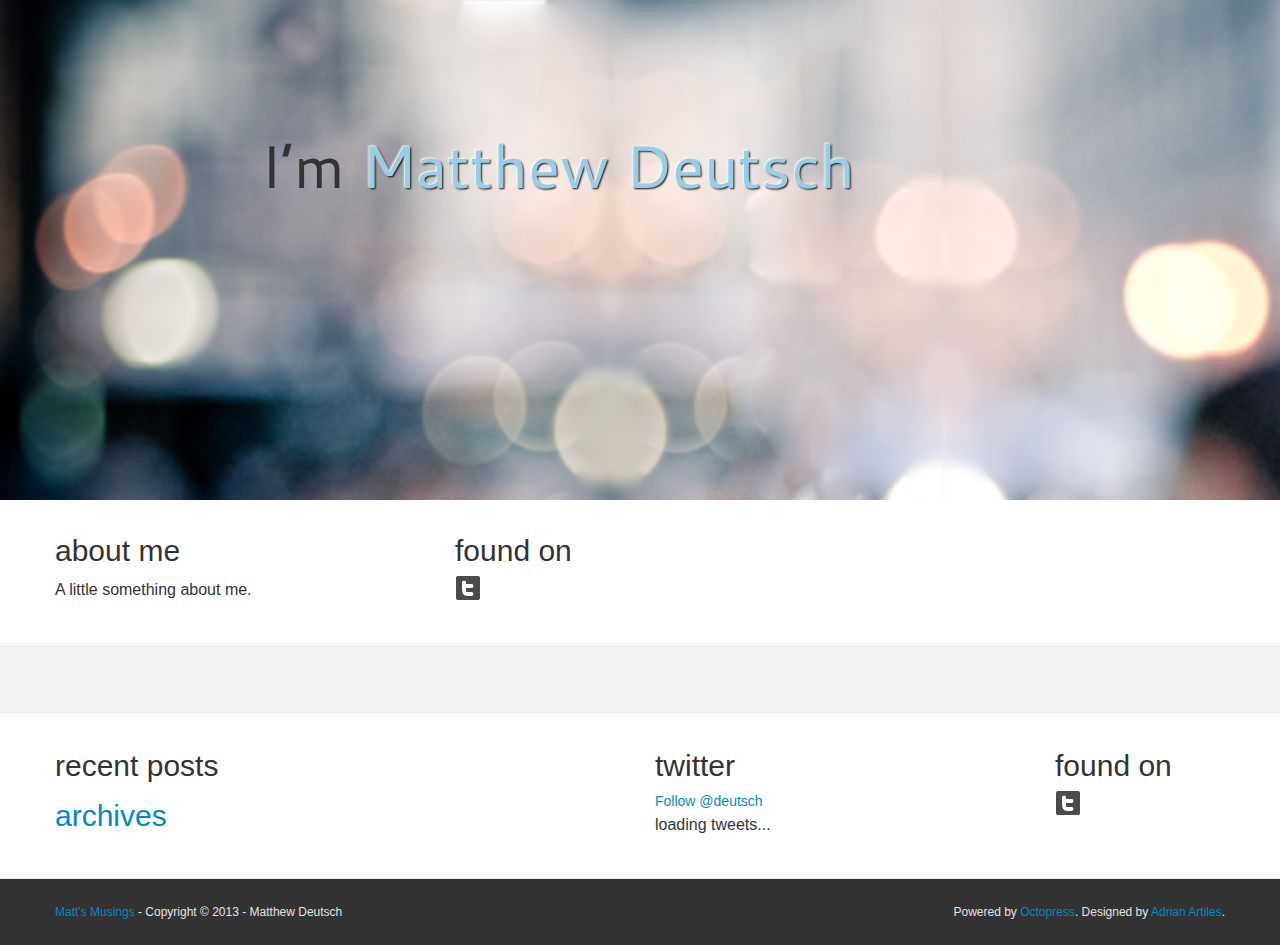
==== commit d52454cc: "Site updated at 2013-02-25 00:56:14 UTC" ====
--- a/index.html
+++ b/index.html
@@ -1,3 +1,4 @@
+
 
 <!DOCTYPE html>
 <!--[if IEMobile 7 ]><html class="no-js iem7"><![endif]-->
@@ -7,11 +8,14 @@
   <meta charset="utf-8">
   <title>Matt's Musings</title>
   <meta name="author" content="Matthew Deutsch">
+  <link rel="author" href="humans.txt">
+  <meta http-equiv="X-UA-Compatible" content="IE=edge,chrome=1">
 
   
-  <meta name="description" content=" Blog Archives Recent Posts Latest Tweets Status updating&#8230; $.domReady(function(){ getTwitterFeed("deutsch", 4, false); }); Follow @deutsch ">
+    
   
-
+  <meta name="description" content=" ">
+  
   <!-- http://t.co/dKP3o1e -->
   <meta name="HandheldFriendly" content="True">
   <meta name="MobileOptimized" content="320">
@@ -20,11 +24,17 @@
   
   <link rel="canonical" href="http://matthewdeutsch.org/">
   <link href="/favicon.png" rel="icon">
+  <link href='http://fonts.googleapis.com/css?family=Cantarell' rel='stylesheet' type='text/css'>
   <link href="/stylesheets/screen.css" media="screen, projection" rel="stylesheet" type="text/css">
-  <script src="/javascripts/modernizr-2.0.js"></script>
-  <script src="/javascripts/ender.js"></script>
-  <script src="/javascripts/octopress.js" type="text/javascript"></script>
   <link href="/atom.xml" rel="alternate" title="Matt's Musings" type="application/atom+xml">
+  <meta name="og:type" content="website" />
+  <meta name="og:site_name" content="Matt's Musings" />
+  <meta name="og:title" content="Matt's Musings" />
+  <meta name="og:description" content=" " />
+  <meta name="og:url" content="http://matthewdeutsch.org/index.html"/>
+  <meta name="url" content="http://matthewdeutsch.org/index.html">
+  
+  <meta name="distribution" content="global">
   <!--Fonts from Google"s Web font directory at http://google.com/webfonts -->
 <link href="http://fonts.googleapis.com/css?family=PT+Serif:regular,italic,bold,bolditalic" rel="stylesheet" type="text/css">
 <link href="http://fonts.googleapis.com/css?family=PT+Sans:regular,italic,bold,bolditalic" rel="stylesheet" type="text/css">
@@ -34,85 +44,31 @@
 </head>
 
 <body   >
-  <header role="banner"><hgroup>
-  <h1><a href="/">Matt's Musings</a></h1>
-  
-    <h2>In tech and design</h2>
-  
-</hgroup>
-
-</header>
-  <nav role="navigation"><ul class="subscription" data-subscription="rss">
-  <li><a href="/atom.xml" rel="subscribe-rss" title="subscribe via RSS">RSS</a></li>
-  
-</ul>
-  
-<form action="http://google.com/search" method="get">
-  <fieldset role="search">
-    <input type="hidden" name="q" value="site:matthewdeutsch.org" />
-    <input class="search" type="text" name="q" results="0" placeholder="Search"/>
-  </fieldset>
-</form>
-  
-<ul class="main-navigation">
-  <li><a href="/">Blog</a></li>
-  <li><a href="/blog/archives">Archives</a></li>
-</ul>
-
-</nav>
-  <div id="main">
-    <div id="content">
-      <div class="blog-index">
-  
-  
-  <div class="pagination">
-    
-    <a href="/blog/archives">Blog Archives</a>
-    
-  </div>
+  <div id="front-wrapper">
+  <div id="hero">
+    <div id="hero-inner" class="container">
+      <div class="span10 offset1">
+  <h1>
+    I&#8217;m <em>Matthew Deutsch</em>
+  </h1>
 </div>
-<aside class="sidebar">
-  
-    <section>
-  <h1>Recent Posts</h1>
-  <ul id="recent_posts">
-    
-  </ul>
-</section>
-
-
-<section>
-  <h1>Latest Tweets</h1>
-  <ul id="tweets">
-    <li class="loading">Status updating&#8230;</li>
-  </ul>
-  <script type="text/javascript">
-    $.domReady(function(){
-      getTwitterFeed("deutsch", 4, false);
-    });
-  </script>
-  <script src="/javascripts/twitter.js" type="text/javascript"> </script>
-  
-    <a href="http://twitter.com/deutsch" class="twitter-follow-button" data-show-count="false">Follow @deutsch</a>
-  
-</section>
-
-
-
-
-
-  
-</aside>
 
     </div>
   </div>
-  <footer role="contentinfo"><p>
-  Copyright &copy; 2013 - Matthew Deutsch -
-  <span class="credit">Powered by <a href="http://octopress.org">Octopress</a></span>
-</p>
+  <section id="sub-hero">
+    <div class="container">
+      <div class="row">
+  <div class="span4">
+    <h2>about me</h2>
+<p>A little something about me.</p>
 
-</footer>
-  
+  </div>
+  <div class="span6">
+    
+
+  </div>
+  <div class="span2">
+    <h2>found on</h2>
 
 
 
@@ -120,15 +76,105 @@
 
 
 
-  <script type="text/javascript">
-    (function(){
-      var twitterWidgets = document.createElement('script');
-      twitterWidgets.type = 'text/javascript';
-      twitterWidgets.async = true;
-      twitterWidgets.src = 'http://platform.twitter.com/widgets.js';
-      document.getElementsByTagName('head')[0].appendChild(twitterWidgets);
-    })();
-  </script>
+<a href="http://twitter.com/deutsch" rel="tooltip" title="Twitter"><img class="social_icon" title="Twitter" alt="Twitter icon" src="/images/glyphicons_391_twitter_t.png"></a>
+
+
+
+
+
+
+
+
+  </div>
+</div>
+
+    </div>
+  </section>
+  <div class="container">
+    <div class="row" id="post-container">
+    
+    
+    </div>
+      <div class="row">
+        <ul class="pager">
+          
+          
+        </ul>
+      </div>
+  </div>
+</div>
+
+
+  <div id="footer-widgets">
+  <div class="container">
+    <div class="row">
+  <div class="span3">
+    <h2>recent posts</h2>
+    <ul class="recent_posts">
+      
+    </ul>
+    <h2><a href="/blog/archives">archives</a></h2>
+  </div>
+  <div class="span3">
+    
+
+  </div>
+  <div class="span4">
+    
+<h2>twitter</h2>
+<a href="https://twitter.com/deutsch" class="twitter-follow-button" data-show-count="true" data-lang="en">Follow @deutsch</a>
+<script>!function(d,s,id){var js,fjs=d.getElementsByTagName(s)[0];if(!d.getElementById(id)){js=d.createElement(s);js.id=id;js.src="//platform.twitter.com/widgets.js";fjs.parentNode.insertBefore(js,fjs);}}(document,"script","twitter-wjs");</script>
+<div class="tweet" data-twitter-user="deutsch">
+</div>
+
+
+  </div>
+  <div class="span2">
+    <h2>found on</h2>
+
+
+
+
+
+
+
+<a href="http://twitter.com/deutsch" rel="tooltip" title="Twitter"><img class="social_icon" title="Twitter" alt="Twitter icon" src="/images/glyphicons_391_twitter_t.png"></a>
+
+
+
+
+
+
+
+
+  </div>
+</div>
+
+  </div>
+</div>
+<footer class="footer">
+  <div class="container">
+    <p class="pull-left">
+  <a href="/">Matt's Musings</a>
+  - Copyright &copy; 2013 - Matthew Deutsch
+</p>
+<p class="pull-right">
+  <span>Powered by <a href="http://octopress.org/">Octopress</a>.</span>
+  
+    <span>Designed by <a href="http://www.AdrianArtiles.com">Adrian Artiles</a>.</span>
+  
+</p>
+
+  </div>
+</footer>
+
+  <script src="//ajax.googleapis.com/ajax/libs/jquery/1.7.2/jquery.min.js" type="text/javascript"></script>
+<script>window.jQuery || document.write('<script src="/javascripts/libs/jquery-1.7.2.min.js" type="text/javascript"><\/script>')</script>
+<script src="/javascripts/libs/bootstrap.min.js" type="text/javascript"></script>
+<script src="/javascripts/jquery.tweet.js" type="text/javascript"></script>
+<script src="/javascripts/jquery.instagram.js" type="text/javascript"></script>
+<script src="/javascripts/libs/jquery.masonry.min.js" type="text/javascript"></script>
+<script src="/javascripts/custom.js" type="text/javascript"></script>
 
 
 
--- a/stylesheets/screen.css
+++ b/stylesheets/screen.css
@@ -1 +1 @@
-html,body,div,span,applet,object,iframe,h1,h2,h3,h4,h5,h6,p,blockquote,pre,a,abbr,acronym,address,big,cite,code,del,dfn,em,img,ins,kbd,q,s,samp,small,strike,strong,sub,sup,tt,var,b,u,i,center,dl,dt,dd,ol,ul,li,fieldset,form,label,legend,table,caption,tbody,tfoot,thead,tr,th,td,article,aside,canvas,details,embed,figure,figcaption,footer,header,hgroup,menu,nav,output,ruby,section,summary,time,mark,audio,video{margin:0;padding:0;border:0;font:inherit;font-size:100%;vertical-align:baseline}html{line-height:1}ol,ul{list-style:none}table{border-collapse:collapse;border-spacing:0}caption,th,td{text-align:left;font-weight:normal;vertical-align:middle}q,blockquote{quotes:none}q:before,q:after,blockquote:before,blockquote:after{content:"";content:none}a img{border:none}article,aside,details,figcaption,figure,footer,header,hgroup,menu,nav,section,summary{display:block}article,aside,details,figcaption,figure,footer,header,hgroup,menu,nav,section,summary{display:block}a{color:#1863a1}a:visited{color:#751590}a:focus{color:#0181eb}a:hover{color:#0181eb}a:active{color:#01579f}aside.sidebar a{color:#1863a1}aside.sidebar a:focus{color:#0181eb}aside.sidebar a:hover{color:#0181eb}aside.sidebar a:active{color:#01579f}a{-webkit-transition:color 0.3s;-moz-transition:color 0.3s;-o-transition:color 0.3s;transition:color 0.3s}html{background:#252525 url('/images/line-tile.png?1361745175') top left}body>div{background:#f2f2f2 url('/images/noise.png?1361745175') top left;border-bottom:1px solid #bfbfbf}body>div>div{background:#f8f8f8 url('/images/noise.png?1361745175') top left;border-right:1px solid #e0e0e0}.heading,body>header h1,h1,h2,h3,h4,h5,h6{font-family:"PT Serif","Georgia","Helvetica Neue",Arial,sans-serif}.sans,body>header h2,article header p.meta,article>footer,#content .blog-index footer,html .gist .gist-file .gist-meta,#blog-archives a.category,#blog-archives time,aside.sidebar section,body>footer{font-family:"PT Sans","Helvetica Neue",Arial,sans-serif}.serif,body,#content .blog-index a[rel=full-article]{font-family:"PT Serif",Georgia,Times,"Times New Roman",serif}.mono,pre,code,tt,p code,li code{font-family:Menlo,Monaco,"Andale Mono","lucida console","Courier New",monospace}body>header h1{font-size:2.2em;font-family:"PT Serif","Georgia","Helvetica Neue",Arial,sans-serif;font-weight:normal;line-height:1.2em;margin-bottom:0.6667em}body>header h2{font-family:"PT Serif","Georgia","Helvetica Neue",Arial,sans-serif}body{line-height:1.5em;color:#222}h1{font-size:2.2em;line-height:1.2em}@media only screen and (min-width: 992px){body{font-size:1.15em}h1{font-size:2.6em;line-height:1.2em}}h1,h2,h3,h4,h5,h6{text-rendering:optimizelegibility;margin-bottom:1em;font-weight:bold}h2,section h1{font-size:1.5em}h3,section h2,section section h1{font-size:1.3em}h4,section h3,section section h2,section section section h1{font-size:1em}h5,section h4,section section h3{font-size:.9em}h6,section h5,section section h4,section section section h3{font-size:.8em}p,blockquote,ul,ol{margin-bottom:1.5em}ul{list-style-type:disc}ul ul{list-style-type:circle;margin-bottom:0px}ul ul ul{list-style-type:square;margin-bottom:0px}ol{list-style-type:decimal}ol ol{list-style-type:lower-alpha;margin-bottom:0px}ol ol ol{list-style-type:lower-roman;margin-bottom:0px}ul,ul ul,ul ol,ol,ol ul,ol ol{margin-left:1.3em}strong{font-weight:bold}em{font-style:italic}sup,sub{font-size:0.8em;position:relative;display:inline-block}sup{top:-0.5em}sub{bottom:-0.5em}q{font-style:italic}q:before{content:"\201C"}q:after{content:"\201D"}em,dfn{font-style:italic}strong,dfn{font-weight:bold}del,s{text-decoration:line-through}abbr,acronym{border-bottom:1px dotted;cursor:help}sub,sup{line-height:0}hr{margin-bottom:0.2em}small{font-size:.8em}big{font-size:1.2em}blockquote{font-style:italic;position:relative;font-size:1.2em;line-height:1.5em;padding-left:1em;border-left:4px solid rgba(170,170,170,0.5)}blockquote cite{font-style:italic}blockquote cite a{color:#aaa !important;word-wrap:break-word}blockquote cite:before{content:'\2014';padding-right:.3em;padding-left:.3em;color:#aaa}@media only screen and (min-width: 992px){blockquote{padding-left:1.5em;border-left-width:4px}}.pullquote-right:before,.pullquote-left:before{padding:0;border:none;content:attr(data-pullquote);float:right;width:45%;margin:.5em 0 1em 1.5em;position:relative;top:7px;font-size:1.4em;line-height:1.45em}.pullquote-left:before{float:left;margin:.5em 1.5em 1em 0}.force-wrap,article a,aside.sidebar a{white-space:-moz-pre-wrap;white-space:-pre-wrap;white-space:-o-pre-wrap;white-space:pre-wrap;word-wrap:break-word}.group,body>header,body>nav,body>footer,body #content>article,body #content>div>article,body #content>div>section,body div.pagination,aside.sidebar,#main,#content,.sidebar{*zoom:1}.group:after,body>header:after,body>nav:after,body>footer:after,body #content>article:after,body #content>div>article:after,body #content>div>section:after,body div.pagination:after,aside.sidebar:after,#main:after,#content:after,.sidebar:after{content:"";display:table;clear:both}body{-webkit-text-size-adjust:none;max-width:1200px;position:relative;margin:0 auto}body>header,body>nav,body>footer,body #content>article,body #content>div>article,body #content>div>section{padding-left:18px;padding-right:18px}@media only screen and (min-width: 480px){body>header,body>nav,body>footer,body #content>article,body #content>div>article,body #content>div>section{padding-left:25px;padding-right:25px}}@media only screen and (min-width: 768px){body>header,body>nav,body>footer,body #content>article,body #content>div>article,body #content>div>section{padding-left:35px;padding-right:35px}}@media only screen and (min-width: 992px){body>header,body>nav,body>footer,body #content>article,body #content>div>article,body #content>div>section{padding-left:55px;padding-right:55px}}body div.pagination{margin-left:18px;margin-right:18px}@media only screen and (min-width: 480px){body div.pagination{margin-left:25px;margin-right:25px}}@media only screen and (min-width: 768px){body div.pagination{margin-left:35px;margin-right:35px}}@media only screen and (min-width: 992px){body div.pagination{margin-left:55px;margin-right:55px}}body>header{font-size:1em;padding-top:1.5em;padding-bottom:1.5em}#content{overflow:hidden}#content>div,#content>article{width:100%}aside.sidebar{float:none;padding:0 18px 1px;background-color:#f7f7f7;border-top:1px solid #e0e0e0}.flex-content,article img,article video,article .flash-video,aside.sidebar img{max-width:100%;height:auto}.basic-alignment.left,article img.left,article video.left,article .left.flash-video,aside.sidebar img.left{float:left;margin-right:1.5em}.basic-alignment.right,article img.right,article video.right,article .right.flash-video,aside.sidebar img.right{float:right;margin-left:1.5em}.basic-alignment.center,article img.center,article video.center,article .center.flash-video,aside.sidebar img.center{display:block;margin:0 auto 1.5em}.basic-alignment.left,article img.left,article video.left,article .left.flash-video,aside.sidebar img.left,.basic-alignment.right,article img.right,article video.right,article .right.flash-video,aside.sidebar img.right{margin-bottom:.8em}.toggle-sidebar,.no-sidebar .toggle-sidebar{display:none}@media only screen and (min-width: 750px){body.sidebar-footer aside.sidebar{float:none;width:auto;clear:left;margin:0;padding:0 35px 1px;background-color:#f7f7f7;border-top:1px solid #eaeaea}body.sidebar-footer aside.sidebar section.odd,body.sidebar-footer aside.sidebar section.even{float:left;width:48%}body.sidebar-footer aside.sidebar section.odd{margin-left:0}body.sidebar-footer aside.sidebar section.even{margin-left:4%}body.sidebar-footer aside.sidebar.thirds section{width:30%;margin-left:5%}body.sidebar-footer aside.sidebar.thirds section.first{margin-left:0;clear:both}}body.sidebar-footer #content{margin-right:0px}body.sidebar-footer .toggle-sidebar{display:none}@media only screen and (min-width: 550px){body>header{font-size:1em}}@media only screen and (min-width: 750px){aside.sidebar{float:none;width:auto;clear:left;margin:0;padding:0 35px 1px;background-color:#f7f7f7;border-top:1px solid #eaeaea}aside.sidebar section.odd,aside.sidebar section.even{float:left;width:48%}aside.sidebar section.odd{margin-left:0}aside.sidebar section.even{margin-left:4%}aside.sidebar.thirds section{width:30%;margin-left:5%}aside.sidebar.thirds section.first{margin-left:0;clear:both}}@media only screen and (min-width: 768px){body{-webkit-text-size-adjust:auto}body>header{font-size:1.2em}#main{padding:0;margin:0 auto}#content{overflow:visible;margin-right:240px;position:relative}.no-sidebar #content{margin-right:0;border-right:0}.collapse-sidebar #content{margin-right:20px}#content>div,#content>article{padding-top:17.5px;padding-bottom:17.5px;float:left}aside.sidebar{width:210px;padding:0 15px 15px;background:none;clear:none;float:left;margin:0 -100% 0 0}aside.sidebar section{width:auto;margin-left:0}aside.sidebar section.odd,aside.sidebar section.even{float:none;width:auto;margin-left:0}.collapse-sidebar aside.sidebar{float:none;width:auto;clear:left;margin:0;padding:0 35px 1px;background-color:#f7f7f7;border-top:1px solid #eaeaea}.collapse-sidebar aside.sidebar section.odd,.collapse-sidebar aside.sidebar section.even{float:left;width:48%}.collapse-sidebar aside.sidebar section.odd{margin-left:0}.collapse-sidebar aside.sidebar section.even{margin-left:4%}.collapse-sidebar aside.sidebar.thirds section{width:30%;margin-left:5%}.collapse-sidebar aside.sidebar.thirds section.first{margin-left:0;clear:both}}@media only screen and (min-width: 992px){body>header{font-size:1.3em}#content{margin-right:300px}#content>div,#content>article{padding-top:27.5px;padding-bottom:27.5px}aside.sidebar{width:260px;padding:1.2em 20px 20px}.collapse-sidebar aside.sidebar{padding-left:55px;padding-right:55px}}@media only screen and (min-width: 768px){ul,ol{margin-left:0}}body>header{background:#333}body>header h1{display:inline-block;margin:0}body>header h1 a,body>header h1 a:visited,body>header h1 a:hover{color:#f2f2f2;text-decoration:none}body>header h2{margin:.2em 0 0;font-size:1em;color:#aaa;font-weight:normal}body>nav{position:relative;background-color:#ccc;background:url('/images/noise.png?1361745175'),-webkit-gradient(linear, 50% 0%, 50% 100%, color-stop(0%, #e0e0e0), color-stop(50%, #cccccc), color-stop(100%, #b0b0b0));background:url('/images/noise.png?1361745175'),-webkit-linear-gradient(#e0e0e0,#cccccc,#b0b0b0);background:url('/images/noise.png?1361745175'),-moz-linear-gradient(#e0e0e0,#cccccc,#b0b0b0);background:url('/images/noise.png?1361745175'),-o-linear-gradient(#e0e0e0,#cccccc,#b0b0b0);background:url('/images/noise.png?1361745175'),linear-gradient(#e0e0e0,#cccccc,#b0b0b0);border-top:1px solid #f2f2f2;border-bottom:1px solid #8c8c8c;padding-top:.35em;padding-bottom:.35em}body>nav form{-webkit-background-clip:padding;-moz-background-clip:padding;background-clip:padding-box;margin:0;padding:0}body>nav form .search{padding:.3em .5em 0;font-size:.85em;font-family:"PT Sans","Helvetica Neue",Arial,sans-serif;line-height:1.1em;width:95%;-webkit-border-radius:0.5em;-moz-border-radius:0.5em;-ms-border-radius:0.5em;-o-border-radius:0.5em;border-radius:0.5em;-webkit-background-clip:padding;-moz-background-clip:padding;background-clip:padding-box;-webkit-box-shadow:#d1d1d1 0 1px;-moz-box-shadow:#d1d1d1 0 1px;box-shadow:#d1d1d1 0 1px;background-color:#f2f2f2;border:1px solid #b3b3b3;color:#888}body>nav form .search:focus{color:#444;border-color:#80b1df;-webkit-box-shadow:#80b1df 0 0 4px,#80b1df 0 0 3px inset;-moz-box-shadow:#80b1df 0 0 4px,#80b1df 0 0 3px inset;box-shadow:#80b1df 0 0 4px,#80b1df 0 0 3px inset;background-color:#fff;outline:none}body>nav fieldset[role=search]{float:right;width:48%}body>nav fieldset.mobile-nav{float:left;width:48%}body>nav fieldset.mobile-nav select{width:100%;font-size:.8em;border:1px solid #888}body>nav ul{display:none}@media only screen and (min-width: 550px){body>nav{font-size:.9em}body>nav ul{margin:0;padding:0;border:0;overflow:hidden;*zoom:1;float:left;display:block;padding-top:.15em}body>nav ul li{list-style-image:none;list-style-type:none;margin-left:0;white-space:nowrap;display:inline;float:left;padding-left:0;padding-right:0}body>nav ul li:first-child,body>nav ul li.first{padding-left:0}body>nav ul li:last-child{padding-right:0}body>nav ul li.last{padding-right:0}body>nav ul.subscription{margin-left:.8em;float:right}body>nav ul.subscription li:last-child a{padding-right:0}body>nav ul li{margin:0}body>nav a{color:#6b6b6b;font-family:"PT Sans","Helvetica Neue",Arial,sans-serif;text-shadow:#ebebeb 0 1px;float:left;text-decoration:none;font-size:1.1em;padding:.1em 0;line-height:1.5em}body>nav a:visited{color:#6b6b6b}body>nav a:hover{color:#2b2b2b}body>nav li+li{border-left:1px solid #b0b0b0;margin-left:.8em}body>nav li+li a{padding-left:.8em;border-left:1px solid #dedede}body>nav form{float:right;text-align:left;padding-left:.8em;width:175px}body>nav form .search{width:93%;font-size:.95em;line-height:1.2em}body>nav ul[data-subscription$=email]+form{width:97px}body>nav ul[data-subscription$=email]+form .search{width:91%}body>nav fieldset.mobile-nav{display:none}body>nav fieldset[role=search]{width:99%}}@media only screen and (min-width: 992px){body>nav form{width:215px}body>nav ul[data-subscription$=email]+form{width:147px}}.no-placeholder body>nav .search{background:#f2f2f2 url('/images/search.png?1361745175') 0.3em 0.25em no-repeat;text-indent:1.3em}@media only screen and (min-width: 550px){.maskImage body>nav ul[data-subscription$=email]+form{width:123px}}@media only screen and (min-width: 992px){.maskImage body>nav ul[data-subscription$=email]+form{width:173px}}.maskImage ul.subscription{position:relative;top:.2em}.maskImage ul.subscription li,.maskImage ul.subscription a{border:0;padding:0}.maskImage a[rel=subscribe-rss]{position:relative;top:0px;text-indent:-999999em;background-color:#dedede;border:0;padding:0}.maskImage a[rel=subscribe-rss],.maskImage a[rel=subscribe-rss]:after{-webkit-mask-image:url('/images/rss.png?1361745175');-moz-mask-image:url('/images/rss.png?1361745175');-ms-mask-image:url('/images/rss.png?1361745175');-o-mask-image:url('/images/rss.png?1361745175');mask-image:url('/images/rss.png?1361745175');-webkit-mask-repeat:no-repeat;-moz-mask-repeat:no-repeat;-ms-mask-repeat:no-repeat;-o-mask-repeat:no-repeat;mask-repeat:no-repeat;width:22px;height:22px}.maskImage a[rel=subscribe-rss]:after{content:"";position:absolute;top:-1px;left:0;background-color:#ababab}.maskImage a[rel=subscribe-rss]:hover:after{background-color:#9e9e9e}.maskImage a[rel=subscribe-email]{position:relative;top:0px;text-indent:-999999em;background-color:#dedede;border:0;padding:0}.maskImage a[rel=subscribe-email],.maskImage a[rel=subscribe-email]:after{-webkit-mask-image:url('/images/email.png?1361745175');-moz-mask-image:url('/images/email.png?1361745175');-ms-mask-image:url('/images/email.png?1361745175');-o-mask-image:url('/images/email.png?1361745175');mask-image:url('/images/email.png?1361745175');-webkit-mask-repeat:no-repeat;-moz-mask-repeat:no-repeat;-ms-mask-repeat:no-repeat;-o-mask-repeat:no-repeat;mask-repeat:no-repeat;width:28px;height:22px}.maskImage a[rel=subscribe-email]:after{content:"";position:absolute;top:-1px;left:0;background-color:#ababab}.maskImage a[rel=subscribe-email]:hover:after{background-color:#9e9e9e}article{padding-top:1em}article header{position:relative;padding-top:2em;padding-bottom:1em;margin-bottom:1em;background:url('[data-uri]') bottom left repeat-x}article header h1{margin:0}article header h1 a{text-decoration:none}article header h1 a:hover{text-decoration:underline}article header p{font-size:.9em;color:#aaa;margin:0}article header p.meta{text-transform:uppercase;position:absolute;top:0}@media only screen and (min-width: 768px){article header{margin-bottom:1.5em;padding-bottom:1em;background:url('[data-uri]') bottom left repeat-x}}article h2{padding-top:0.8em;background:url('[data-uri]') top left repeat-x}.entry-content article h2:first-child,article header+h2{padding-top:0}article h2:first-child,article header+h2{background:none}article .feature{padding-top:.5em;margin-bottom:1em;padding-bottom:1em;background:url('[data-uri]') bottom left repeat-x;font-size:2.0em;font-style:italic;line-height:1.3em}article img,article video,article .flash-video{-webkit-border-radius:0.3em;-moz-border-radius:0.3em;-ms-border-radius:0.3em;-o-border-radius:0.3em;border-radius:0.3em;-webkit-box-shadow:rgba(0,0,0,0.15) 0 1px 4px;-moz-box-shadow:rgba(0,0,0,0.15) 0 1px 4px;box-shadow:rgba(0,0,0,0.15) 0 1px 4px;-webkit-box-sizing:border-box;-moz-box-sizing:border-box;box-sizing:border-box;border:#fff 0.5em solid}article video,article .flash-video{margin:0 auto 1.5em}article video{display:block;width:100%}article .flash-video>div{position:relative;display:block;padding-bottom:56.25%;padding-top:1px;height:0;overflow:hidden}article .flash-video>div iframe,article .flash-video>div object,article .flash-video>div embed{position:absolute;top:0;left:0;width:100%;height:100%}article>footer{padding-bottom:2.5em;margin-top:2em}article>footer p.meta{margin-bottom:.8em;font-size:.85em;clear:both;overflow:hidden}.blog-index article+article{background:url('[data-uri]') top left repeat-x}#content .blog-index{padding-top:0;padding-bottom:0}#content .blog-index article{padding-top:2em}#content .blog-index article header{background:none;padding-bottom:0}#content .blog-index article h1{font-size:2.2em}#content .blog-index article h1 a{color:inherit}#content .blog-index article h1 a:hover{color:#0181eb}#content .blog-index a[rel=full-article]{background:#ebebeb;display:inline-block;padding:.4em .8em;margin-right:.5em;text-decoration:none;color:#666;-webkit-transition:background-color 0.5s;-moz-transition:background-color 0.5s;-o-transition:background-color 0.5s;transition:background-color 0.5s}#content .blog-index a[rel=full-article]:hover{background:#0181eb;text-shadow:none;color:#f8f8f8}#content .blog-index footer{margin-top:1em}.separator,article>footer .byline+time:before,article>footer time+time:before,article>footer .comments:before,article>footer .byline ~ .categories:before{content:"\2022 ";padding:0 .4em 0 .2em;display:inline-block}#content div.pagination{text-align:center;font-size:.95em;position:relative;background:url('[data-uri]') top left repeat-x;padding-top:1.5em;padding-bottom:1.5em}#content div.pagination a{text-decoration:none;color:#aaa}#content div.pagination a.prev{position:absolute;left:0}#content div.pagination a.next{position:absolute;right:0}#content div.pagination a:hover{color:#0181eb}#content div.pagination a[href*=archive]:before,#content div.pagination a[href*=archive]:after{content:'\2014';padding:0 .3em}p.meta+.sharing{padding-top:1em;padding-left:0;background:url('[data-uri]') top left repeat-x}#fb-root{display:none}.highlight,html .gist .gist-file .gist-syntax .gist-highlight{border:1px solid #05232b !important}.highlight table td.code,html .gist .gist-file .gist-syntax .gist-highlight table td.code{width:100%}.highlight .line-numbers,html .gist .gist-file .gist-syntax .highlight .line_numbers{text-align:right;font-size:13px;line-height:1.45em;background:#073642 url('/images/noise.png?1361745175') top left !important;border-right:1px solid #00232c !important;-webkit-box-shadow:#083e4b -1px 0 inset;-moz-box-shadow:#083e4b -1px 0 inset;box-shadow:#083e4b -1px 0 inset;text-shadow:#021014 0 -1px;padding:.8em !important;-webkit-border-radius:0;-moz-border-radius:0;-ms-border-radius:0;-o-border-radius:0;border-radius:0}.highlight .line-numbers span,html .gist .gist-file .gist-syntax .highlight .line_numbers span{color:#586e75 !important}figure.code,.gist-file,pre{-webkit-box-shadow:rgba(0,0,0,0.06) 0 0 10px;-moz-box-shadow:rgba(0,0,0,0.06) 0 0 10px;box-shadow:rgba(0,0,0,0.06) 0 0 10px}figure.code .highlight pre,.gist-file .highlight pre,pre .highlight pre{-webkit-box-shadow:none;-moz-box-shadow:none;box-shadow:none}.gist .highlight *::-moz-selection,figure.code .highlight *::-moz-selection{background:#386774;color:inherit;text-shadow:#002b36 0 1px}.gist .highlight *::-webkit-selection,figure.code .highlight *::-webkit-selection{background:#386774;color:inherit;text-shadow:#002b36 0 1px}.gist .highlight *::selection,figure.code .highlight *::selection{background:#386774;color:inherit;text-shadow:#002b36 0 1px}html .gist .gist-file{margin-bottom:1.8em;position:relative;border:none;padding-top:26px !important}html .gist .gist-file .highlight{margin-bottom:0}html .gist .gist-file .gist-syntax{border-bottom:0 !important;background:none !important}html .gist .gist-file .gist-syntax .gist-highlight{background:#002b36 !important}html .gist .gist-file .gist-syntax .highlight pre{padding:0}html .gist .gist-file .gist-meta{padding:.6em 0.8em;border:1px solid #083e4b !important;color:#586e75;font-size:.7em !important;background:#073642 url('/images/noise.png?1361745175') top left;line-height:1.5em}html .gist .gist-file .gist-meta a{color:#75878b !important;text-decoration:none}html .gist .gist-file .gist-meta a:hover{text-decoration:underline}html .gist .gist-file .gist-meta a:hover{color:#93a1a1 !important}html .gist .gist-file .gist-meta a[href*='#file']{position:absolute;top:0;left:0;right:-10px;color:#474747 !important}html .gist .gist-file .gist-meta a[href*='#file']:hover{color:#1863a1 !important}html .gist .gist-file .gist-meta a[href*=raw]{top:.4em}pre{background:#002b36 url('/images/noise.png?1361745175') top left;-webkit-border-radius:0.4em;-moz-border-radius:0.4em;-ms-border-radius:0.4em;-o-border-radius:0.4em;border-radius:0.4em;border:1px solid #05232b;line-height:1.45em;font-size:13px;margin-bottom:2.1em;padding:.8em 1em;color:#93a1a1;overflow:auto}h3.filename+pre{-moz-border-radius-topleft:0px;-webkit-border-top-left-radius:0px;border-top-left-radius:0px;-moz-border-radius-topright:0px;-webkit-border-top-right-radius:0px;border-top-right-radius:0px}p code,li code{display:inline-block;white-space:no-wrap;background:#fff;font-size:.8em;line-height:1.5em;color:#555;border:1px solid #ddd;-webkit-border-radius:0.4em;-moz-border-radius:0.4em;-ms-border-radius:0.4em;-o-border-radius:0.4em;border-radius:0.4em;padding:0 .3em;margin:-1px 0}p pre code,li pre code{font-size:1em !important;background:none;border:none}.pre-code,html .gist .gist-file .gist-syntax .highlight pre,.highlight code{font-family:Menlo,Monaco,"Andale Mono","lucida console","Courier New",monospace !important;overflow:scroll;overflow-y:hidden;display:block;padding:.8em;overflow-x:auto;line-height:1.45em;background:#002b36 url('/images/noise.png?1361745175') top left !important;color:#93a1a1 !important}.pre-code span,html .gist .gist-file .gist-syntax .highlight pre span,.highlight code span{color:#93a1a1 !important}.pre-code span,html .gist .gist-file .gist-syntax .highlight pre span,.highlight code span{font-style:normal !important;font-weight:normal !important}.pre-code .c,html .gist .gist-file .gist-syntax .highlight pre .c,.highlight code .c{color:#586e75 !important;font-style:italic !important}.pre-code .cm,html .gist .gist-file .gist-syntax .highlight pre .cm,.highlight code .cm{color:#586e75 !important;font-style:italic !important}.pre-code .cp,html .gist .gist-file .gist-syntax .highlight pre .cp,.highlight code .cp{color:#586e75 !important;font-style:italic !important}.pre-code .c1,html .gist .gist-file .gist-syntax .highlight pre .c1,.highlight code .c1{color:#586e75 !important;font-style:italic !important}.pre-code .cs,html .gist .gist-file .gist-syntax .highlight pre .cs,.highlight code .cs{color:#586e75 !important;font-weight:bold !important;font-style:italic !important}.pre-code .err,html .gist .gist-file .gist-syntax .highlight pre .err,.highlight code .err{color:#dc322f !important;background:none !important}.pre-code .k,html .gist .gist-file .gist-syntax .highlight pre .k,.highlight code .k{color:#cb4b16 !important}.pre-code .o,html .gist .gist-file .gist-syntax .highlight pre .o,.highlight code .o{color:#93a1a1 !important;font-weight:bold !important}.pre-code .p,html .gist .gist-file .gist-syntax .highlight pre .p,.highlight code .p{color:#93a1a1 !important}.pre-code .ow,html .gist .gist-file .gist-syntax .highlight pre .ow,.highlight code .ow{color:#2aa198 !important;font-weight:bold !important}.pre-code .gd,html .gist .gist-file .gist-syntax .highlight pre .gd,.highlight code .gd{color:#93a1a1 !important;background-color:#372c34 !important;display:inline-block}.pre-code .gd .x,html .gist .gist-file .gist-syntax .highlight pre .gd .x,.highlight code .gd .x{color:#93a1a1 !important;background-color:#4d2d33 !important;display:inline-block}.pre-code .ge,html .gist .gist-file .gist-syntax .highlight pre .ge,.highlight code .ge{color:#93a1a1 !important;font-style:italic !important}.pre-code .gh,html .gist .gist-file .gist-syntax .highlight pre .gh,.highlight code .gh{color:#586e75 !important}.pre-code .gi,html .gist .gist-file .gist-syntax .highlight pre .gi,.highlight code .gi{color:#93a1a1 !important;background-color:#1a412b !important;display:inline-block}.pre-code .gi .x,html .gist .gist-file .gist-syntax .highlight pre .gi .x,.highlight code .gi .x{color:#93a1a1 !important;background-color:#355720 !important;display:inline-block}.pre-code .gs,html .gist .gist-file .gist-syntax .highlight pre .gs,.highlight code .gs{color:#93a1a1 !important;font-weight:bold !important}.pre-code .gu,html .gist .gist-file .gist-syntax .highlight pre .gu,.highlight code .gu{color:#6c71c4 !important}.pre-code .kc,html .gist .gist-file .gist-syntax .highlight pre .kc,.highlight code .kc{color:#859900 !important;font-weight:bold !important}.pre-code .kd,html .gist .gist-file .gist-syntax .highlight pre .kd,.highlight code .kd{color:#268bd2 !important}.pre-code .kp,html .gist .gist-file .gist-syntax .highlight pre .kp,.highlight code .kp{color:#cb4b16 !important;font-weight:bold !important}.pre-code .kr,html .gist .gist-file .gist-syntax .highlight pre .kr,.highlight code .kr{color:#d33682 !important;font-weight:bold !important}.pre-code .kt,html .gist .gist-file .gist-syntax .highlight pre .kt,.highlight code .kt{color:#2aa198 !important}.pre-code .n,html .gist .gist-file .gist-syntax .highlight pre .n,.highlight code .n{color:#268bd2 !important}.pre-code .na,html .gist .gist-file .gist-syntax .highlight pre .na,.highlight code .na{color:#268bd2 !important}.pre-code .nb,html .gist .gist-file .gist-syntax .highlight pre .nb,.highlight code .nb{color:#859900 !important}.pre-code .nc,html .gist .gist-file .gist-syntax .highlight pre .nc,.highlight code .nc{color:#d33682 !important}.pre-code .no,html .gist .gist-file .gist-syntax .highlight pre .no,.highlight code .no{color:#b58900 !important}.pre-code .nl,html .gist .gist-file .gist-syntax .highlight pre .nl,.highlight code .nl{color:#859900 !important}.pre-code .ne,html .gist .gist-file .gist-syntax .highlight pre .ne,.highlight code .ne{color:#268bd2 !important;font-weight:bold !important}.pre-code .nf,html .gist .gist-file .gist-syntax .highlight pre .nf,.highlight code .nf{color:#268bd2 !important;font-weight:bold !important}.pre-code .nn,html .gist .gist-file .gist-syntax .highlight pre .nn,.highlight code .nn{color:#b58900 !important}.pre-code .nt,html .gist .gist-file .gist-syntax .highlight pre .nt,.highlight code .nt{color:#268bd2 !important;font-weight:bold !important}.pre-code .nx,html .gist .gist-file .gist-syntax .highlight pre .nx,.highlight code .nx{color:#b58900 !important}.pre-code .vg,html .gist .gist-file .gist-syntax .highlight pre .vg,.highlight code .vg{color:#268bd2 !important}.pre-code .vi,html .gist .gist-file .gist-syntax .highlight pre .vi,.highlight code .vi{color:#268bd2 !important}.pre-code .nv,html .gist .gist-file .gist-syntax .highlight pre .nv,.highlight code .nv{color:#268bd2 !important}.pre-code .mf,html .gist .gist-file .gist-syntax .highlight pre .mf,.highlight code .mf{color:#2aa198 !important}.pre-code .m,html .gist .gist-file .gist-syntax .highlight pre .m,.highlight code .m{color:#2aa198 !important}.pre-code .mh,html .gist .gist-file .gist-syntax .highlight pre .mh,.highlight code .mh{color:#2aa198 !important}.pre-code .mi,html .gist .gist-file .gist-syntax .highlight pre .mi,.highlight code .mi{color:#2aa198 !important}.pre-code .s,html .gist .gist-file .gist-syntax .highlight pre .s,.highlight code .s{color:#2aa198 !important}.pre-code .sd,html .gist .gist-file .gist-syntax .highlight pre .sd,.highlight code .sd{color:#2aa198 !important}.pre-code .s2,html .gist .gist-file .gist-syntax .highlight pre .s2,.highlight code .s2{color:#2aa198 !important}.pre-code .se,html .gist .gist-file .gist-syntax .highlight pre .se,.highlight code .se{color:#dc322f !important}.pre-code .si,html .gist .gist-file .gist-syntax .highlight pre .si,.highlight code .si{color:#268bd2 !important}.pre-code .sr,html .gist .gist-file .gist-syntax .highlight pre .sr,.highlight code .sr{color:#2aa198 !important}.pre-code .s1,html .gist .gist-file .gist-syntax .highlight pre .s1,.highlight code .s1{color:#2aa198 !important}.pre-code div .gd,html .gist .gist-file .gist-syntax .highlight pre div .gd,.highlight code div .gd,.pre-code div .gd .x,html .gist .gist-file .gist-syntax .highlight pre div .gd .x,.highlight code div .gd .x,.pre-code div .gi,html .gist .gist-file .gist-syntax .highlight pre div .gi,.highlight code div .gi,.pre-code div .gi .x,html .gist .gist-file .gist-syntax .highlight pre div .gi .x,.highlight code div .gi .x{display:inline-block;width:100%}.highlight,.gist-highlight{margin-bottom:1.8em;background:#002b36;overflow-y:hidden;overflow-x:auto}.highlight pre,.gist-highlight pre{background:none;-webkit-border-radius:0px;-moz-border-radius:0px;-ms-border-radius:0px;-o-border-radius:0px;border-radius:0px;border:none;padding:0;margin-bottom:0}pre::-webkit-scrollbar,.highlight::-webkit-scrollbar,.gist-highlight::-webkit-scrollbar{height:.5em;background:rgba(255,255,255,0.15)}pre::-webkit-scrollbar-thumb:horizontal,.highlight::-webkit-scrollbar-thumb:horizontal,.gist-highlight::-webkit-scrollbar-thumb:horizontal{background:rgba(255,255,255,0.2);-webkit-border-radius:4px;border-radius:4px}.highlight code{background:#000}figure.code{background:none;padding:0;border:0;margin-bottom:1.5em}figure.code pre{margin-bottom:0}figure.code figcaption{position:relative}figure.code .highlight{margin-bottom:0}.code-title,html .gist .gist-file .gist-meta a[href*='#file'],h3.filename,figure.code figcaption{text-align:center;font-size:13px;line-height:2em;text-shadow:#cbcccc 0 1px 0;color:#474747;font-weight:normal;margin-bottom:0;-moz-border-radius-topleft:5px;-webkit-border-top-left-radius:5px;border-top-left-radius:5px;-moz-border-radius-topright:5px;-webkit-border-top-right-radius:5px;border-top-right-radius:5px;font-family:"Helvetica Neue", Arial, "Lucida Grande", "Lucida Sans Unicode", Lucida, sans-serif;background:#aaa url('/images/code_bg.png?1361745175') top repeat-x;border:1px solid #565656;border-top-color:#cbcbcb;border-left-color:#a5a5a5;border-right-color:#a5a5a5;border-bottom:0}.download-source,html .gist .gist-file .gist-meta a[href*=raw],figure.code figcaption a{position:absolute;right:.8em;text-decoration:none;color:#666 !important;z-index:1;font-size:13px;text-shadow:#cbcccc 0 1px 0;padding-left:3em}.download-source:hover,html .gist .gist-file .gist-meta a[href*=raw]:hover,figure.code figcaption a:hover{text-decoration:underline}#archive #content>div,#archive #content>div>article{padding-top:0}#blog-archives{color:#aaa}#blog-archives article{padding:1em 0 1em;position:relative;background:url('[data-uri]') bottom left repeat-x}#blog-archives article:last-child{background:none}#blog-archives article footer{padding:0;margin:0}#blog-archives h1{color:#222;margin-bottom:.3em}#blog-archives h2{display:none}#blog-archives h1{font-size:1.5em}#blog-archives h1 a{text-decoration:none;color:inherit;font-weight:normal;display:inline-block}#blog-archives h1 a:hover{text-decoration:underline}#blog-archives h1 a:hover{color:#0181eb}#blog-archives a.category,#blog-archives time{color:#aaa}#blog-archives .entry-content{display:none}#blog-archives time{font-size:.9em;line-height:1.2em}#blog-archives time .month,#blog-archives time .day{display:inline-block}#blog-archives time .month{text-transform:uppercase}#blog-archives p{margin-bottom:1em}#blog-archives a,#blog-archives .entry-content a{color:inherit}#blog-archives a:hover,#blog-archives .entry-content a:hover{color:#0181eb}#blog-archives a:hover{color:#0181eb}@media only screen and (min-width: 550px){#blog-archives article{margin-left:5em}#blog-archives h2{margin-bottom:.3em;font-weight:normal;display:inline-block;position:relative;top:-1px;float:left}#blog-archives h2:first-child{padding-top:.75em}#blog-archives time{position:absolute;text-align:right;left:0em;top:1.8em}#blog-archives .year{display:none}#blog-archives article{padding-left:4.5em;padding-bottom:.7em}#blog-archives a.category{line-height:1.1em}}#content>.category article{margin-left:0;padding-left:6.8em}#content>.category .year{display:inline}.side-shadow-border,aside.sidebar section h1,aside.sidebar li{-webkit-box-shadow:#fff 0 1px;-moz-box-shadow:#fff 0 1px;box-shadow:#fff 0 1px}aside.sidebar{overflow:hidden;color:#4b4b4b;text-shadow:#fff 0 1px}aside.sidebar section{font-size:.8em;line-height:1.4em;margin-bottom:1.5em}aside.sidebar section h1{margin:1.5em 0 0;padding-bottom:.2em;border-bottom:1px solid #e0e0e0}aside.sidebar section h1+p{padding-top:.4em}aside.sidebar img{-webkit-border-radius:0.3em;-moz-border-radius:0.3em;-ms-border-radius:0.3em;-o-border-radius:0.3em;border-radius:0.3em;-webkit-box-shadow:rgba(0,0,0,0.15) 0 1px 4px;-moz-box-shadow:rgba(0,0,0,0.15) 0 1px 4px;box-shadow:rgba(0,0,0,0.15) 0 1px 4px;-webkit-box-sizing:border-box;-moz-box-sizing:border-box;box-sizing:border-box;border:#fff 0.3em solid}aside.sidebar ul{margin-bottom:0.5em;margin-left:0}aside.sidebar li{list-style:none;padding:.5em 0;margin:0;border-bottom:1px solid #e0e0e0}aside.sidebar li p:last-child{margin-bottom:0}aside.sidebar a{color:inherit;-webkit-transition:color 0.5s;-moz-transition:color 0.5s;-o-transition:color 0.5s;transition:color 0.5s}aside.sidebar:hover a{color:#1863a1}aside.sidebar:hover a:hover{color:#0181eb}.aside-alt-link,#tweets a[href*='twitter.com/search'],#pinboard_linkroll .pin-tag{color:#7e7e7e}.aside-alt-link:hover,#tweets a[href*='twitter.com/search']:hover,#pinboard_linkroll .pin-tag:hover{color:#0181eb}@media only screen and (min-width: 768px){.toggle-sidebar{outline:none;position:absolute;right:-10px;top:0;bottom:0;display:inline-block;text-decoration:none;color:#cecece;width:9px;cursor:pointer}.toggle-sidebar:hover{background:#e9e9e9;background:-webkit-gradient(linear, 0% 50%, 100% 50%, color-stop(0%, rgba(224,224,224,0.5)), color-stop(100%, rgba(224,224,224,0)));background:-webkit-linear-gradient(left, rgba(224,224,224,0.5),rgba(224,224,224,0));background:-moz-linear-gradient(left, rgba(224,224,224,0.5),rgba(224,224,224,0));background:-o-linear-gradient(left, rgba(224,224,224,0.5),rgba(224,224,224,0));background:linear-gradient(left, rgba(224,224,224,0.5),rgba(224,224,224,0))}.toggle-sidebar:after{position:absolute;right:-11px;top:0;width:20px;font-size:1.2em;line-height:1.1em;padding-bottom:.15em;-moz-border-radius-bottomright:0.3em;-webkit-border-bottom-right-radius:0.3em;border-bottom-right-radius:0.3em;text-align:center;background:#f8f8f8 url('/images/noise.png?1361745175') top left;border-bottom:1px solid #e0e0e0;border-right:1px solid #e0e0e0;content:"\00BB";text-indent:-1px}.collapse-sidebar .toggle-sidebar{text-indent:0px;right:-20px;width:19px}.collapse-sidebar .toggle-sidebar:hover{background:#e9e9e9}.collapse-sidebar .toggle-sidebar:after{border-left:1px solid #e0e0e0;text-shadow:#fff 0 1px;content:"\00AB";left:0px;right:0;text-align:center;text-indent:0;border:0;border-right-width:0;background:none}}#tweets .loading{background:url('[data-uri]') no-repeat center 0.5em;color:#c4c4c4;text-shadow:#f8f8f8 0 1px;text-align:center;padding:2.5em 0 .5em}#tweets .loading.error{background:url('[data-uri]') no-repeat center 0.5em}#tweets p{position:relative;padding-right:1em}#tweets a[href*=status]:first-child{color:#a4a4a4;float:right;padding:0 0 .1em 1em;position:relative;right:-1.3em;text-shadow:#fff 0 1px;font-size:.7em;text-decoration:none}#tweets a[href*=status]:first-child span{font-size:1.5em}#tweets a[href*=status]:first-child:hover{color:#0181eb;text-decoration:none}#tweets a[href*='twitter.com/search']{text-decoration:none}#tweets a[href*='twitter.com/search']:hover{text-decoration:underline}.googleplus h1{-moz-box-shadow:none !important;-webkit-box-shadow:none !important;-o-box-shadow:none !important;box-shadow:none !important;border-bottom:0px none !important}.googleplus a{text-decoration:none;white-space:normal !important;line-height:32px}.googleplus a img{float:left;margin-right:0.5em;border:0 none}.googleplus-hidden{position:absolute;top:-1000em;left:-1000em}#pinboard_linkroll .pin-title,#pinboard_linkroll .pin-description{display:block;margin-bottom:.5em}#pinboard_linkroll .pin-tag{text-decoration:none}#pinboard_linkroll .pin-tag:hover{text-decoration:underline}#pinboard_linkroll .pin-tag:after{content:','}#pinboard_linkroll .pin-tag:last-child:after{content:''}.delicious-posts a.delicious-link{margin-bottom:.5em;display:block}.delicious-posts p{font-size:1em}body>footer{font-size:.8em;color:#888;text-shadow:#d9d9d9 0 1px;background-color:#ccc;background:url('/images/noise.png?1361745175'),-webkit-gradient(linear, 50% 0%, 50% 100%, color-stop(0%, #e0e0e0), color-stop(50%, #cccccc), color-stop(100%, #b0b0b0));background:url('/images/noise.png?1361745175'),-webkit-linear-gradient(#e0e0e0,#cccccc,#b0b0b0);background:url('/images/noise.png?1361745175'),-moz-linear-gradient(#e0e0e0,#cccccc,#b0b0b0);background:url('/images/noise.png?1361745175'),-o-linear-gradient(#e0e0e0,#cccccc,#b0b0b0);background:url('/images/noise.png?1361745175'),linear-gradient(#e0e0e0,#cccccc,#b0b0b0);border-top:1px solid #f2f2f2;position:relative;padding-top:1em;padding-bottom:1em;margin-bottom:3em;-moz-border-radius-bottomleft:0.4em;-webkit-border-bottom-left-radius:0.4em;border-bottom-left-radius:0.4em;-moz-border-radius-bottomright:0.4em;-webkit-border-bottom-right-radius:0.4em;border-bottom-right-radius:0.4em;z-index:1}body>footer a{color:#6b6b6b}body>footer a:visited{color:#6b6b6b}body>footer a:hover{color:#484848}body>footer p:last-child{margin-bottom:0}
+html,body,div,span,applet,object,iframe,h1,h2,h3,h4,h5,h6,p,blockquote,pre,a,abbr,acronym,address,big,cite,code,del,dfn,em,img,ins,kbd,q,s,samp,small,strike,strong,sub,sup,tt,var,b,u,i,center,dl,dt,dd,ol,ul,li,fieldset,form,label,legend,table,caption,tbody,tfoot,thead,tr,th,td,article,aside,canvas,details,embed,figure,figcaption,footer,header,hgroup,menu,nav,output,ruby,section,summary,time,mark,audio,video{margin:0;padding:0;border:0;font:inherit;font-size:100%;vertical-align:baseline}html{line-height:1}ol,ul{list-style:none}table{border-collapse:collapse;border-spacing:0}caption,th,td{text-align:left;font-weight:normal;vertical-align:middle}q,blockquote{quotes:none}q:before,q:after,blockquote:before,blockquote:after{content:"";content:none}a img{border:none}article,aside,details,figcaption,figure,footer,header,hgroup,menu,nav,section,summary{display:block}article,aside,details,figcaption,figure,footer,header,hgroup,menu,nav,section,summary{display:block}.highlight,html .gist .gist-file .gist-syntax .gist-highlight{border:1px solid #05232b !important}.highlight table td.code,html .gist .gist-file .gist-syntax .gist-highlight table td.code{width:100%}.highlight .line-numbers,html .gist .gist-file .gist-syntax .gist-highlight .line-numbers{text-align:right;font-size:13px;line-height:1.45em;background:#073642 url('/images/noise.png?1361753717') top left !important;border-right:1px solid #00232c !important;-webkit-box-shadow:#083e4b -1px 0 inset;-moz-box-shadow:#083e4b -1px 0 inset;box-shadow:#083e4b -1px 0 inset;text-shadow:#021014 0 -1px;padding:.8em !important;-webkit-border-radius:0;-moz-border-radius:0;-ms-border-radius:0;-o-border-radius:0;border-radius:0}.highlight .line-numbers span,html .gist .gist-file .gist-syntax .gist-highlight .line-numbers span{color:#586e75 !important}figure.code,.gist-file,pre{-webkit-box-shadow:rgba(0,0,0,0.06) 0 0 10px;-moz-box-shadow:rgba(0,0,0,0.06) 0 0 10px;box-shadow:rgba(0,0,0,0.06) 0 0 10px}figure.code .highlight pre,.gist-file .highlight pre,pre .highlight pre{-webkit-box-shadow:none;-moz-box-shadow:none;box-shadow:none}html .gist .gist-file{margin-bottom:1.8em;position:relative;border:none;padding-top:26px !important}html .gist .gist-file .gist-syntax{border-bottom:0 !important;background:none !important}html .gist .gist-file .gist-syntax .gist-highlight{background:#002b36 !important}html .gist .gist-file .gist-meta{padding:.6em 0.8em;border:1px solid #083e4b !important;color:#586e75;font-size:.7em !important;background:#073642 url('/images/noise.png?1361753717') top left;line-height:1.5em}html .gist .gist-file .gist-meta a{color:#75878b !important;text-decoration:none}html .gist .gist-file .gist-meta a:hover{text-decoration:underline}html .gist .gist-file .gist-meta a:hover{color:#93a1a1 !important}html .gist .gist-file .gist-meta a[href*='#file']{position:absolute;top:0;left:0;right:-10px;color:#474747 !important}html .gist .gist-file .gist-meta a[href*='#file']:hover{color:#1863a1 !important}html .gist .gist-file .gist-meta a[href*=raw]{top:.4em}pre{background:#002b36 url('/images/noise.png?1361753717') top left;-webkit-border-radius:0.4em;-moz-border-radius:0.4em;-ms-border-radius:0.4em;-o-border-radius:0.4em;border-radius:0.4em;border:1px solid #05232b;line-height:1.45em;font-size:13px;margin-bottom:2.1em;padding:.8em 1em;color:#93a1a1;overflow:auto}h3.filename+pre{-moz-border-radius-topleft:0px;-webkit-border-top-left-radius:0px;border-top-left-radius:0px;-moz-border-radius-topright:0px;-webkit-border-top-right-radius:0px;border-top-right-radius:0px}p code,li code{display:inline-block;white-space:no-wrap;background:#fff;font-size:.8em;line-height:1.5em;color:#555;border:1px solid #ddd;-webkit-border-radius:0.4em;-moz-border-radius:0.4em;-ms-border-radius:0.4em;-o-border-radius:0.4em;border-radius:0.4em;padding:0 .3em;margin:-1px 0}p pre code,li pre code{font-size:1em !important;background:none;border:none}.pre-code,html .gist .gist-file .gist-syntax .gist-highlight pre,.highlight code{font-family:Menlo,Monaco,"Andale Mono","lucida console","Courier New",monospace !important;overflow:scroll;overflow-y:hidden;display:block;padding:.8em !important;overflow-x:auto;line-height:1.45em;background:#002b36 url('/images/noise.png?1361753717') top left !important;color:#93a1a1 !important}.pre-code *::-moz-selection,html .gist .gist-file .gist-syntax .gist-highlight pre *::-moz-selection,.highlight code *::-moz-selection{background:#386774;color:inherit;text-shadow:#002b36 0 1px}.pre-code *::-webkit-selection,html .gist .gist-file .gist-syntax .gist-highlight pre *::-webkit-selection,.highlight code *::-webkit-selection{background:#386774;color:inherit;text-shadow:#002b36 0 1px}.pre-code *::selection,html .gist .gist-file .gist-syntax .gist-highlight pre *::selection,.highlight code *::selection{background:#386774;color:inherit;text-shadow:#002b36 0 1px}.pre-code span,html .gist .gist-file .gist-syntax .gist-highlight pre span,.highlight code span{color:#93a1a1 !important}.pre-code span,html .gist .gist-file .gist-syntax .gist-highlight pre span,.highlight code span{font-style:normal !important;font-weight:normal !important}.pre-code .c,html .gist .gist-file .gist-syntax .gist-highlight pre .c,.highlight code .c{color:#586e75 !important;font-style:italic !important}.pre-code .cm,html .gist .gist-file .gist-syntax .gist-highlight pre .cm,.highlight code .cm{color:#586e75 !important;font-style:italic !important}.pre-code .cp,html .gist .gist-file .gist-syntax .gist-highlight pre .cp,.highlight code .cp{color:#586e75 !important;font-style:italic !important}.pre-code .c1,html .gist .gist-file .gist-syntax .gist-highlight pre .c1,.highlight code .c1{color:#586e75 !important;font-style:italic !important}.pre-code .cs,html .gist .gist-file .gist-syntax .gist-highlight pre .cs,.highlight code .cs{color:#586e75 !important;font-weight:bold !important;font-style:italic !important}.pre-code .err,html .gist .gist-file .gist-syntax .gist-highlight pre .err,.highlight code .err{color:#dc322f !important;background:none !important}.pre-code .k,html .gist .gist-file .gist-syntax .gist-highlight pre .k,.highlight code .k{color:#cb4b16 !important}.pre-code .o,html .gist .gist-file .gist-syntax .gist-highlight pre .o,.highlight code .o{color:#93a1a1 !important;font-weight:bold !important}.pre-code .p,html .gist .gist-file .gist-syntax .gist-highlight pre .p,.highlight code .p{color:#93a1a1 !important}.pre-code .ow,html .gist .gist-file .gist-syntax .gist-highlight pre .ow,.highlight code .ow{color:#2aa198 !important;font-weight:bold !important}.pre-code .gd,html .gist .gist-file .gist-syntax .gist-highlight pre .gd,.highlight code .gd{color:#93a1a1 !important;background-color:#372c34 !important;display:inline-block}.pre-code .gd .x,html .gist .gist-file .gist-syntax .gist-highlight pre .gd .x,.highlight code .gd .x{color:#93a1a1 !important;background-color:#4d2d33 !important;display:inline-block}.pre-code .ge,html .gist .gist-file .gist-syntax .gist-highlight pre .ge,.highlight code .ge{color:#93a1a1 !important;font-style:italic !important}.pre-code .gh,html .gist .gist-file .gist-syntax .gist-highlight pre .gh,.highlight code .gh{color:#586e75 !important}.pre-code .gi,html .gist .gist-file .gist-syntax .gist-highlight pre .gi,.highlight code .gi{color:#93a1a1 !important;background-color:#1a412b !important;display:inline-block}.pre-code .gi .x,html .gist .gist-file .gist-syntax .gist-highlight pre .gi .x,.highlight code .gi .x{color:#93a1a1 !important;background-color:#355720 !important;display:inline-block}.pre-code .gs,html .gist .gist-file .gist-syntax .gist-highlight pre .gs,.highlight code .gs{color:#93a1a1 !important;font-weight:bold !important}.pre-code .gu,html .gist .gist-file .gist-syntax .gist-highlight pre .gu,.highlight code .gu{color:#6c71c4 !important}.pre-code .kc,html .gist .gist-file .gist-syntax .gist-highlight pre .kc,.highlight code .kc{color:#859900 !important;font-weight:bold !important}.pre-code .kd,html .gist .gist-file .gist-syntax .gist-highlight pre .kd,.highlight code .kd{color:#268bd2 !important}.pre-code .kp,html .gist .gist-file .gist-syntax .gist-highlight pre .kp,.highlight code .kp{color:#cb4b16 !important;font-weight:bold !important}.pre-code .kr,html .gist .gist-file .gist-syntax .gist-highlight pre .kr,.highlight code .kr{color:#d33682 !important;font-weight:bold !important}.pre-code .kt,html .gist .gist-file .gist-syntax .gist-highlight pre .kt,.highlight code .kt{color:#2aa198 !important}.pre-code .n,html .gist .gist-file .gist-syntax .gist-highlight pre .n,.highlight code .n{color:#268bd2 !important}.pre-code .na,html .gist .gist-file .gist-syntax .gist-highlight pre .na,.highlight code .na{color:#268bd2 !important}.pre-code .nb,html .gist .gist-file .gist-syntax .gist-highlight pre .nb,.highlight code .nb{color:#859900 !important}.pre-code .nc,html .gist .gist-file .gist-syntax .gist-highlight pre .nc,.highlight code .nc{color:#d33682 !important}.pre-code .no,html .gist .gist-file .gist-syntax .gist-highlight pre .no,.highlight code .no{color:#b58900 !important}.pre-code .nl,html .gist .gist-file .gist-syntax .gist-highlight pre .nl,.highlight code .nl{color:#859900 !important}.pre-code .ne,html .gist .gist-file .gist-syntax .gist-highlight pre .ne,.highlight code .ne{color:#268bd2 !important;font-weight:bold !important}.pre-code .nf,html .gist .gist-file .gist-syntax .gist-highlight pre .nf,.highlight code .nf{color:#268bd2 !important;font-weight:bold !important}.pre-code .nn,html .gist .gist-file .gist-syntax .gist-highlight pre .nn,.highlight code .nn{color:#b58900 !important}.pre-code .nt,html .gist .gist-file .gist-syntax .gist-highlight pre .nt,.highlight code .nt{color:#268bd2 !important;font-weight:bold !important}.pre-code .nx,html .gist .gist-file .gist-syntax .gist-highlight pre .nx,.highlight code .nx{color:#b58900 !important}.pre-code .vg,html .gist .gist-file .gist-syntax .gist-highlight pre .vg,.highlight code .vg{color:#268bd2 !important}.pre-code .vi,html .gist .gist-file .gist-syntax .gist-highlight pre .vi,.highlight code .vi{color:#268bd2 !important}.pre-code .nv,html .gist .gist-file .gist-syntax .gist-highlight pre .nv,.highlight code .nv{color:#268bd2 !important}.pre-code .mf,html .gist .gist-file .gist-syntax .gist-highlight pre .mf,.highlight code .mf{color:#2aa198 !important}.pre-code .m,html .gist .gist-file .gist-syntax .gist-highlight pre .m,.highlight code .m{color:#2aa198 !important}.pre-code .mh,html .gist .gist-file .gist-syntax .gist-highlight pre .mh,.highlight code .mh{color:#2aa198 !important}.pre-code .mi,html .gist .gist-file .gist-syntax .gist-highlight pre .mi,.highlight code .mi{color:#2aa198 !important}.pre-code .s,html .gist .gist-file .gist-syntax .gist-highlight pre .s,.highlight code .s{color:#2aa198 !important}.pre-code .sd,html .gist .gist-file .gist-syntax .gist-highlight pre .sd,.highlight code .sd{color:#2aa198 !important}.pre-code .s2,html .gist .gist-file .gist-syntax .gist-highlight pre .s2,.highlight code .s2{color:#2aa198 !important}.pre-code .se,html .gist .gist-file .gist-syntax .gist-highlight pre .se,.highlight code .se{color:#dc322f !important}.pre-code .si,html .gist .gist-file .gist-syntax .gist-highlight pre .si,.highlight code .si{color:#268bd2 !important}.pre-code .sr,html .gist .gist-file .gist-syntax .gist-highlight pre .sr,.highlight code .sr{color:#2aa198 !important}.pre-code .s1,html .gist .gist-file .gist-syntax .gist-highlight pre .s1,.highlight code .s1{color:#2aa198 !important}.pre-code div .gd,html .gist .gist-file .gist-syntax .gist-highlight pre div .gd,.highlight code div .gd,.pre-code div .gd .x,html .gist .gist-file .gist-syntax .gist-highlight pre div .gd .x,.highlight code div .gd .x,.pre-code div .gi,html .gist .gist-file .gist-syntax .gist-highlight pre div .gi,.highlight code div .gi,.pre-code div .gi .x,html .gist .gist-file .gist-syntax .gist-highlight pre div .gi .x,.highlight code div .gi .x{display:inline-block;width:100%}.highlight,.gist-highlight{margin-bottom:1.8em;background:#002b36;overflow-y:hidden;overflow-x:auto}.highlight pre,.gist-highlight pre{background:none;-webkit-border-radius:none;-moz-border-radius:none;-ms-border-radius:none;-o-border-radius:none;border-radius:none;border:none;padding:0;margin-bottom:0}pre::-webkit-scrollbar,.highlight::-webkit-scrollbar,.gist-highlight::-webkit-scrollbar{height:.5em;background:rgba(255,255,255,0.15)}pre::-webkit-scrollbar-thumb:horizontal,.highlight::-webkit-scrollbar-thumb:horizontal,.gist-highlight::-webkit-scrollbar-thumb:horizontal{background:rgba(255,255,255,0.2);-webkit-border-radius:4px;border-radius:4px}.highlight code{background:#000}figure.code{background:none;padding:0;border:0;margin-bottom:1.5em}figure.code pre{margin-bottom:0}figure.code figcaption{position:relative}figure.code .highlight{margin-bottom:0}.code-title,html .gist .gist-file .gist-meta a[href*='#file'],h3.filename,figure.code figcaption{text-align:center;font-size:13px;line-height:2em;text-shadow:#cbcccc 0 1px 0;color:#474747;font-weight:normal;margin-bottom:0;-moz-border-radius-topleft:5px;-webkit-border-top-left-radius:5px;border-top-left-radius:5px;-moz-border-radius-topright:5px;-webkit-border-top-right-radius:5px;border-top-right-radius:5px;font-family:"Helvetica Neue", Arial, "Lucida Grande", "Lucida Sans Unicode", Lucida, sans-serif;background:#aaa url('/images/code_bg.png?1361753717') top repeat-x;border:1px solid #565656;border-top-color:#cbcbcb;border-left-color:#a5a5a5;border-right-color:#a5a5a5;border-bottom:0}.download-source,html .gist .gist-file .gist-meta a[href*=raw],figure.code figcaption a{position:absolute;right:.8em;text-decoration:none;color:#666 !important;z-index:1;font-size:13px;text-shadow:#cbcccc 0 1px 0;padding-left:3em}.download-source:hover,html .gist .gist-file .gist-meta a[href*=raw]:hover,figure.code figcaption a:hover{text-decoration:underline}article,aside,details,figcaption,figure,footer,header,hgroup,nav,section{display:block}audio,canvas,video{display:inline-block;*display:inline;*zoom:1}audio:not([controls]){display:none}html{font-size:100%;-webkit-text-size-adjust:100%;-ms-text-size-adjust:100%}a:focus{outline:thin dotted #333;outline:5px auto -webkit-focus-ring-color;outline-offset:-2px}a:hover,a:active{outline:0}sub,sup{position:relative;font-size:75%;line-height:0;vertical-align:baseline}sup{top:-0.5em}sub{bottom:-0.25em}img{height:auto;max-width:100%;vertical-align:middle;border:0;-ms-interpolation-mode:bicubic}#map_canvas img{max-width:none}button,input,select,textarea{margin:0;font-size:100%;vertical-align:middle}button,input{*overflow:visible;line-height:normal}button::-moz-focus-inner,input::-moz-focus-inner{padding:0;border:0}button,input[type="button"],input[type="reset"],input[type="submit"]{cursor:pointer;-webkit-appearance:button}input[type="search"]{-webkit-box-sizing:content-box;-moz-box-sizing:content-box;box-sizing:content-box;-webkit-appearance:textfield}input[type="search"]::-webkit-search-decoration,input[type="search"]::-webkit-search-cancel-button{-webkit-appearance:none}textarea{overflow:auto;vertical-align:top}.clearfix{*zoom:1}.clearfix:before,.clearfix:after{display:table;line-height:0;content:""}.clearfix:after{clear:both}.hide-text{font:0/0 a;color:transparent;text-shadow:none;background-color:transparent;border:0}.input-block-level{display:block;width:100%;min-height:30px;-webkit-box-sizing:border-box;-moz-box-sizing:border-box;box-sizing:border-box}body{margin:0;font-family:"Helvetica Neue", Helvetica, Arial, sans-serif;font-size:14px;line-height:20px;color:#333333;background-color:#ffffff}a{color:#0088cc;text-decoration:none}a:hover{color:#005580;text-decoration:underline}.img-rounded{-webkit-border-radius:6px;-moz-border-radius:6px;border-radius:6px}.img-polaroid{padding:4px;background-color:#fff;border:1px solid #ccc;border:1px solid rgba(0,0,0,0.2);-webkit-box-shadow:0 1px 3px rgba(0,0,0,0.1);-moz-box-shadow:0 1px 3px rgba(0,0,0,0.1);box-shadow:0 1px 3px rgba(0,0,0,0.1)}.img-circle{-webkit-border-radius:500px;-moz-border-radius:500px;border-radius:500px}.row{margin-left:-20px;*zoom:1}.row:before,.row:after{display:table;line-height:0;content:""}.row:after{clear:both}[class*="span"]{float:left;margin-left:20px}.container,.navbar-static-top .container,.navbar-fixed-top .container,.navbar-fixed-bottom .container{width:940px}.span12{width:940px}.span11{width:860px}.span10{width:780px}.span9{width:700px}.span8{width:620px}.span7{width:540px}.span6{width:460px}.span5{width:380px}.span4{width:300px}.span3{width:220px}.span2{width:140px}.span1{width:60px}.offset12{margin-left:980px}.offset11{margin-left:900px}.offset10{margin-left:820px}.offset9{margin-left:740px}.offset8{margin-left:660px}.offset7{margin-left:580px}.offset6{margin-left:500px}.offset5{margin-left:420px}.offset4{margin-left:340px}.offset3{margin-left:260px}.offset2{margin-left:180px}.offset1{margin-left:100px}.row-fluid{width:100%;*zoom:1}.row-fluid:before,.row-fluid:after{display:table;line-height:0;content:""}.row-fluid:after{clear:both}.row-fluid [class*="span"]{display:block;float:left;width:100%;min-height:30px;margin-left:2.127659574468085%;*margin-left:2.074468085106383%;-webkit-box-sizing:border-box;-moz-box-sizing:border-box;box-sizing:border-box}.row-fluid [class*="span"]:first-child{margin-left:0}.row-fluid .span12{width:100%;*width:99.94680851063829%}.row-fluid .span11{width:91.48936170212765%;*width:91.43617021276594%}.row-fluid .span10{width:82.97872340425532%;*width:82.92553191489361%}.row-fluid .span9{width:74.46808510638297%;*width:74.41489361702126%}.row-fluid .span8{width:65.95744680851064%;*width:65.90425531914893%}.row-fluid .span7{width:57.44680851063829%;*width:57.39361702127659%}.row-fluid .span6{width:48.93617021276595%;*width:48.88297872340425%}.row-fluid .span5{width:40.42553191489362%;*width:40.37234042553192%}.row-fluid .span4{width:31.914893617021278%;*width:31.861702127659576%}.row-fluid .span3{width:23.404255319148934%;*width:23.351063829787233%}.row-fluid .span2{width:14.893617021276595%;*width:14.840425531914894%}.row-fluid .span1{width:6.382978723404255%;*width:6.329787234042553%}.row-fluid .offset12{margin-left:104.25531914893617%;*margin-left:104.14893617021275%}.row-fluid .offset12:first-child{margin-left:102.12765957446808%;*margin-left:102.02127659574467%}.row-fluid .offset11{margin-left:95.74468085106382%;*margin-left:95.6382978723404%}.row-fluid .offset11:first-child{margin-left:93.61702127659574%;*margin-left:93.51063829787232%}.row-fluid .offset10{margin-left:87.23404255319149%;*margin-left:87.12765957446807%}.row-fluid .offset10:first-child{margin-left:85.1063829787234%;*margin-left:84.99999999999999%}.row-fluid .offset9{margin-left:78.72340425531914%;*margin-left:78.61702127659572%}.row-fluid .offset9:first-child{margin-left:76.59574468085106%;*margin-left:76.48936170212764%}.row-fluid .offset8{margin-left:70.2127659574468%;*margin-left:70.10638297872339%}.row-fluid .offset8:first-child{margin-left:68.08510638297872%;*margin-left:67.9787234042553%}.row-fluid .offset7{margin-left:61.70212765957446%;*margin-left:61.59574468085106%}.row-fluid .offset7:first-child{margin-left:59.574468085106375%;*margin-left:59.46808510638297%}.row-fluid .offset6{margin-left:53.191489361702125%;*margin-left:53.085106382978715%}.row-fluid .offset6:first-child{margin-left:51.063829787234035%;*margin-left:50.95744680851063%}.row-fluid .offset5{margin-left:44.68085106382979%;*margin-left:44.57446808510638%}.row-fluid .offset5:first-child{margin-left:42.5531914893617%;*margin-left:42.4468085106383%}.row-fluid .offset4{margin-left:36.170212765957444%;*margin-left:36.06382978723405%}.row-fluid .offset4:first-child{margin-left:34.04255319148936%;*margin-left:33.93617021276596%}.row-fluid .offset3{margin-left:27.659574468085104%;*margin-left:27.5531914893617%}.row-fluid .offset3:first-child{margin-left:25.53191489361702%;*margin-left:25.425531914893618%}.row-fluid .offset2{margin-left:19.148936170212764%;*margin-left:19.04255319148936%}.row-fluid .offset2:first-child{margin-left:17.02127659574468%;*margin-left:16.914893617021278%}.row-fluid .offset1{margin-left:10.638297872340425%;*margin-left:10.53191489361702%}.row-fluid .offset1:first-child{margin-left:8.51063829787234%;*margin-left:8.404255319148938%}[class*="span"].hide,.row-fluid [class*="span"].hide{display:none}[class*="span"].pull-right,.row-fluid [class*="span"].pull-right{float:right}.container{margin-right:auto;margin-left:auto;*zoom:1}.container:before,.container:after{display:table;line-height:0;content:""}.container:after{clear:both}.container-fluid{padding-right:20px;padding-left:20px;*zoom:1}.container-fluid:before,.container-fluid:after{display:table;line-height:0;content:""}.container-fluid:after{clear:both}p{margin:0 0 10px}.lead{margin-bottom:20px;font-size:20px;font-weight:200;line-height:30px}small{font-size:85%}strong{font-weight:bold}em{font-style:italic}cite{font-style:normal}.muted{color:#999999}h1,h2,h3,h4,h5,h6{margin:10px 0;font-family:inherit;font-weight:bold;line-height:1;color:inherit;text-rendering:optimizelegibility}h1 small,h2 small,h3 small,h4 small,h5 small,h6 small{font-weight:normal;line-height:1;color:#999999}h1{font-size:36px;line-height:40px}h2{font-size:30px;line-height:40px}h3{font-size:24px;line-height:40px}h4{font-size:18px;line-height:20px}h5{font-size:14px;line-height:20px}h6{font-size:12px;line-height:20px}h1 small{font-size:24px}h2 small{font-size:18px}h3 small{font-size:14px}h4 small{font-size:14px}.page-header{padding-bottom:9px;margin:20px 0 30px;border-bottom:1px solid #eeeeee}ul,ol{padding:0;margin:0 0 10px 25px}ul ul,ul ol,ol ol,ol ul{margin-bottom:0}li{line-height:20px}ul.unstyled,ol.unstyled{margin-left:0;list-style:none}dl{margin-bottom:20px}dt,dd{line-height:20px}dt{font-weight:bold}dd{margin-left:10px}.dl-horizontal dt{float:left;width:120px;overflow:hidden;clear:left;text-align:right;text-overflow:ellipsis;white-space:nowrap}.dl-horizontal dd{margin-left:130px}hr{margin:20px 0;border:0;border-top:1px solid #eeeeee;border-bottom:1px solid #ffffff}abbr[title]{cursor:help;border-bottom:1px dotted #999999}abbr.initialism{font-size:90%;text-transform:uppercase}blockquote{padding:0 0 0 15px;margin:0 0 20px;border-left:5px solid #eeeeee}blockquote p{margin-bottom:0;font-size:16px;font-weight:300;line-height:25px}blockquote small{display:block;line-height:20px;color:#999999}blockquote small:before{content:'\2014 \00A0'}blockquote.pull-right{float:right;padding-right:15px;padding-left:0;border-right:5px solid #eeeeee;border-left:0}blockquote.pull-right p,blockquote.pull-right small{text-align:right}blockquote.pull-right small:before{content:''}blockquote.pull-right small:after{content:'\00A0 \2014'}q:before,q:after,blockquote:before,blockquote:after{content:""}address{display:block;margin-bottom:20px;font-style:normal;line-height:20px}pre.prettyprint{margin-bottom:20px}pre code{padding:0;color:inherit;background-color:transparent;border:0}.pre-scrollable{max-height:340px;overflow-y:scroll}form{margin:0 0 20px}fieldset{padding:0;margin:0;border:0}legend{display:block;width:100%;padding:0;margin-bottom:20px;font-size:21px;line-height:40px;color:#333333;border:0;border-bottom:1px solid #e5e5e5}legend small{font-size:15px;color:#999999}label,input,button,select,textarea{font-size:14px;font-weight:normal;line-height:20px}input,button,select,textarea{font-family:"Helvetica Neue", Helvetica, Arial, sans-serif}label{display:block;margin-bottom:5px}select,textarea,input[type="text"],input[type="password"],input[type="datetime"],input[type="datetime-local"],input[type="date"],input[type="month"],input[type="time"],input[type="week"],input[type="number"],input[type="email"],input[type="url"],input[type="search"],input[type="tel"],input[type="color"],.uneditable-input{display:inline-block;height:20px;padding:4px 6px;margin-bottom:9px;font-size:14px;line-height:20px;color:#555555;-webkit-border-radius:3px;-moz-border-radius:3px;border-radius:3px}input,textarea{width:210px}textarea{height:auto}textarea,input[type="text"],input[type="password"],input[type="datetime"],input[type="datetime-local"],input[type="date"],input[type="month"],input[type="time"],input[type="week"],input[type="number"],input[type="email"],input[type="url"],input[type="search"],input[type="tel"],input[type="color"],.uneditable-input{background-color:#ffffff;border:1px solid #cccccc;-webkit-box-shadow:inset 0 1px 1px rgba(0,0,0,0.075);-moz-box-shadow:inset 0 1px 1px rgba(0,0,0,0.075);box-shadow:inset 0 1px 1px rgba(0,0,0,0.075);-webkit-transition:border linear 0.2s, box-shadow linear 0.2s;-moz-transition:border linear 0.2s, box-shadow linear 0.2s;-o-transition:border linear 0.2s, box-shadow linear 0.2s;transition:border linear 0.2s, box-shadow linear 0.2s}textarea:focus,input[type="text"]:focus,input[type="password"]:focus,input[type="datetime"]:focus,input[type="datetime-local"]:focus,input[type="date"]:focus,input[type="month"]:focus,input[type="time"]:focus,input[type="week"]:focus,input[type="number"]:focus,input[type="email"]:focus,input[type="url"]:focus,input[type="search"]:focus,input[type="tel"]:focus,input[type="color"]:focus,.uneditable-input:focus{border-color:rgba(82,168,236,0.8);outline:0;outline:thin dotted \9;-webkit-box-shadow:inset 0 1px 1px rgba(0,0,0,0.075),0 0 8px rgba(82,168,236,0.6);-moz-box-shadow:inset 0 1px 1px rgba(0,0,0,0.075),0 0 8px rgba(82,168,236,0.6);box-shadow:inset 0 1px 1px rgba(0,0,0,0.075),0 0 8px rgba(82,168,236,0.6)}input[type="radio"],input[type="checkbox"]{margin:4px 0 0;margin-top:1px \9;*margin-top:0;line-height:normal;cursor:pointer}input[type="file"],input[type="image"],input[type="submit"],input[type="reset"],input[type="button"],input[type="radio"],input[type="checkbox"]{width:auto}select,input[type="file"]{height:30px;*margin-top:4px;line-height:30px}select{width:220px;background-color:#ffffff;border:1px solid #bbb}select[multiple],select[size]{height:auto}select:focus,input[type="file"]:focus,input[type="radio"]:focus,input[type="checkbox"]:focus{outline:thin dotted #333;outline:5px auto -webkit-focus-ring-color;outline-offset:-2px}.uneditable-input,.uneditable-textarea{color:#999999;cursor:not-allowed;background-color:#fcfcfc;border-color:#cccccc;-webkit-box-shadow:inset 0 1px 2px rgba(0,0,0,0.025);-moz-box-shadow:inset 0 1px 2px rgba(0,0,0,0.025);box-shadow:inset 0 1px 2px rgba(0,0,0,0.025)}.uneditable-input{overflow:hidden;white-space:nowrap}.uneditable-textarea{width:auto;height:auto}input:-moz-placeholder,textarea:-moz-placeholder{color:#999999}input:-ms-input-placeholder,textarea:-ms-input-placeholder{color:#999999}input::-webkit-input-placeholder,textarea::-webkit-input-placeholder{color:#999999}.radio,.checkbox{min-height:18px;padding-left:18px}.radio input[type="radio"],.checkbox input[type="checkbox"]{float:left;margin-left:-18px}.controls>.radio:first-child,.controls>.checkbox:first-child{padding-top:5px}.radio.inline,.checkbox.inline{display:inline-block;padding-top:5px;margin-bottom:0;vertical-align:middle}.radio.inline+.radio.inline,.checkbox.inline+.checkbox.inline{margin-left:10px}.input-mini{width:60px}.input-small{width:90px}.input-medium{width:150px}.input-large{width:210px}.input-xlarge{width:270px}.input-xxlarge{width:530px}input[class*="span"],select[class*="span"],textarea[class*="span"],.uneditable-input[class*="span"],.row-fluid input[class*="span"],.row-fluid select[class*="span"],.row-fluid textarea[class*="span"],.row-fluid .uneditable-input[class*="span"]{float:none;margin-left:0}.input-append input[class*="span"],.input-append .uneditable-input[class*="span"],.input-prepend input[class*="span"],.input-prepend .uneditable-input[class*="span"],.row-fluid input[class*="span"],.row-fluid select[class*="span"],.row-fluid textarea[class*="span"],.row-fluid .uneditable-input[class*="span"],.row-fluid .input-prepend [class*="span"],.row-fluid .input-append [class*="span"]{display:inline-block}input,textarea,.uneditable-input{margin-left:0}.controls-row [class*="span"]+[class*="span"]{margin-left:20px}input.span12,textarea.span12,.uneditable-input.span12{width:926px}input.span11,textarea.span11,.uneditable-input.span11{width:846px}input.span10,textarea.span10,.uneditable-input.span10{width:766px}input.span9,textarea.span9,.uneditable-input.span9{width:686px}input.span8,textarea.span8,.uneditable-input.span8{width:606px}input.span7,textarea.span7,.uneditable-input.span7{width:526px}input.span6,textarea.span6,.uneditable-input.span6{width:446px}input.span5,textarea.span5,.uneditable-input.span5{width:366px}input.span4,textarea.span4,.uneditable-input.span4{width:286px}input.span3,textarea.span3,.uneditable-input.span3{width:206px}input.span2,textarea.span2,.uneditable-input.span2{width:126px}input.span1,textarea.span1,.uneditable-input.span1{width:46px}.controls-row{*zoom:1}.controls-row:before,.controls-row:after{display:table;line-height:0;content:""}.controls-row:after{clear:both}.controls-row [class*="span"]{float:left}input[disabled],select[disabled],textarea[disabled],input[readonly],select[readonly],textarea[readonly]{cursor:not-allowed;background-color:#eeeeee}input[type="radio"][disabled],input[type="checkbox"][disabled],input[type="radio"][readonly],input[type="checkbox"][readonly]{background-color:transparent}.control-group.warning>label,.control-group.warning .help-block,.control-group.warning .help-inline{color:#c09853}.control-group.warning .checkbox,.control-group.warning .radio,.control-group.warning input,.control-group.warning select,.control-group.warning textarea{color:#c09853;border-color:#c09853;-webkit-box-shadow:inset 0 1px 1px rgba(0,0,0,0.075);-moz-box-shadow:inset 0 1px 1px rgba(0,0,0,0.075);box-shadow:inset 0 1px 1px rgba(0,0,0,0.075)}.control-group.warning .checkbox:focus,.control-group.warning .radio:focus,.control-group.warning input:focus,.control-group.warning select:focus,.control-group.warning textarea:focus{border-color:#a47e3c;-webkit-box-shadow:inset 0 1px 1px rgba(0,0,0,0.075),0 0 6px #dbc59e;-moz-box-shadow:inset 0 1px 1px rgba(0,0,0,0.075),0 0 6px #dbc59e;box-shadow:inset 0 1px 1px rgba(0,0,0,0.075),0 0 6px #dbc59e}.control-group.warning .input-prepend .add-on,.control-group.warning .input-append .add-on{color:#c09853;background-color:#fcf8e3;border-color:#c09853}.control-group.error>label,.control-group.error .help-block,.control-group.error .help-inline{color:#b94a48}.control-group.error .checkbox,.control-group.error .radio,.control-group.error input,.control-group.error select,.control-group.error textarea{color:#b94a48;border-color:#b94a48;-webkit-box-shadow:inset 0 1px 1px rgba(0,0,0,0.075);-moz-box-shadow:inset 0 1px 1px rgba(0,0,0,0.075);box-shadow:inset 0 1px 1px rgba(0,0,0,0.075)}.control-group.error .checkbox:focus,.control-group.error .radio:focus,.control-group.error input:focus,.control-group.error select:focus,.control-group.error textarea:focus{border-color:#953b39;-webkit-box-shadow:inset 0 1px 1px rgba(0,0,0,0.075),0 0 6px #d59392;-moz-box-shadow:inset 0 1px 1px rgba(0,0,0,0.075),0 0 6px #d59392;box-shadow:inset 0 1px 1px rgba(0,0,0,0.075),0 0 6px #d59392}.control-group.error .input-prepend .add-on,.control-group.error .input-append .add-on{color:#b94a48;background-color:#f2dede;border-color:#b94a48}.control-group.success>label,.control-group.success .help-block,.control-group.success .help-inline{color:#468847}.control-group.success .checkbox,.control-group.success .radio,.control-group.success input,.control-group.success select,.control-group.success textarea{color:#468847;border-color:#468847;-webkit-box-shadow:inset 0 1px 1px rgba(0,0,0,0.075);-moz-box-shadow:inset 0 1px 1px rgba(0,0,0,0.075);box-shadow:inset 0 1px 1px rgba(0,0,0,0.075)}.control-group.success .checkbox:focus,.control-group.success .radio:focus,.control-group.success input:focus,.control-group.success select:focus,.control-group.success textarea:focus{border-color:#356635;-webkit-box-shadow:inset 0 1px 1px rgba(0,0,0,0.075),0 0 6px #7aba7b;-moz-box-shadow:inset 0 1px 1px rgba(0,0,0,0.075),0 0 6px #7aba7b;box-shadow:inset 0 1px 1px rgba(0,0,0,0.075),0 0 6px #7aba7b}.control-group.success .input-prepend .add-on,.control-group.success .input-append .add-on{color:#468847;background-color:#dff0d8;border-color:#468847}input:focus:required:invalid,textarea:focus:required:invalid,select:focus:required:invalid{color:#b94a48;border-color:#ee5f5b}input:focus:required:invalid:focus,textarea:focus:required:invalid:focus,select:focus:required:invalid:focus{border-color:#e9322d;-webkit-box-shadow:0 0 6px #f8b9b7;-moz-box-shadow:0 0 6px #f8b9b7;box-shadow:0 0 6px #f8b9b7}.form-actions{padding:19px 20px 20px;margin-top:20px;margin-bottom:20px;background-color:#f5f5f5;border-top:1px solid #e5e5e5;*zoom:1}.form-actions:before,.form-actions:after{display:table;line-height:0;content:""}.form-actions:after{clear:both}.help-block,.help-inline{color:#595959}.help-block{display:block;margin-bottom:10px}.help-inline{display:inline-block;*display:inline;padding-left:5px;vertical-align:middle;*zoom:1}.input-append,.input-prepend{margin-bottom:5px;font-size:0;white-space:nowrap}.input-append input,.input-prepend input,.input-append select,.input-prepend select,.input-append .uneditable-input,.input-prepend .uneditable-input{position:relative;margin-bottom:0;*margin-left:0;font-size:14px;vertical-align:top;-webkit-border-radius:0 3px 3px 0;-moz-border-radius:0 3px 3px 0;border-radius:0 3px 3px 0}.input-append input:focus,.input-prepend input:focus,.input-append select:focus,.input-prepend select:focus,.input-append .uneditable-input:focus,.input-prepend .uneditable-input:focus{z-index:2}.input-append .add-on,.input-prepend .add-on{display:inline-block;width:auto;height:20px;min-width:16px;padding:4px 5px;font-size:14px;font-weight:normal;line-height:20px;text-align:center;text-shadow:0 1px 0 #ffffff;background-color:#eeeeee;border:1px solid #ccc}.input-append .add-on,.input-prepend .add-on,.input-append .btn,.input-prepend .btn{margin-left:-1px;vertical-align:top;-webkit-border-radius:0;-moz-border-radius:0;border-radius:0}.input-append .active,.input-prepend .active{background-color:#a9dba9;border-color:#46a546}.input-prepend .add-on,.input-prepend .btn{margin-right:-1px}.input-prepend .add-on:first-child,.input-prepend .btn:first-child{-webkit-border-radius:3px 0 0 3px;-moz-border-radius:3px 0 0 3px;border-radius:3px 0 0 3px}.input-append input,.input-append select,.input-append .uneditable-input{-webkit-border-radius:3px 0 0 3px;-moz-border-radius:3px 0 0 3px;border-radius:3px 0 0 3px}.input-append .add-on:last-child,.input-append .btn:last-child{-webkit-border-radius:0 3px 3px 0;-moz-border-radius:0 3px 3px 0;border-radius:0 3px 3px 0}.input-prepend.input-append input,.input-prepend.input-append select,.input-prepend.input-append .uneditable-input{-webkit-border-radius:0;-moz-border-radius:0;border-radius:0}.input-prepend.input-append .add-on:first-child,.input-prepend.input-append .btn:first-child{margin-right:-1px;-webkit-border-radius:3px 0 0 3px;-moz-border-radius:3px 0 0 3px;border-radius:3px 0 0 3px}.input-prepend.input-append .add-on:last-child,.input-prepend.input-append .btn:last-child{margin-left:-1px;-webkit-border-radius:0 3px 3px 0;-moz-border-radius:0 3px 3px 0;border-radius:0 3px 3px 0}input.search-query{padding-right:14px;padding-right:4px \9;padding-left:14px;padding-left:4px \9;margin-bottom:0;-webkit-border-radius:15px;-moz-border-radius:15px;border-radius:15px}.form-search .input-append .search-query,.form-search .input-prepend .search-query{-webkit-border-radius:0;-moz-border-radius:0;border-radius:0}.form-search .input-append .search-query{-webkit-border-radius:14px 0 0 14px;-moz-border-radius:14px 0 0 14px;border-radius:14px 0 0 14px}.form-search .input-append .btn{-webkit-border-radius:0 14px 14px 0;-moz-border-radius:0 14px 14px 0;border-radius:0 14px 14px 0}.form-search .input-prepend .search-query{-webkit-border-radius:0 14px 14px 0;-moz-border-radius:0 14px 14px 0;border-radius:0 14px 14px 0}.form-search .input-prepend .btn{-webkit-border-radius:14px 0 0 14px;-moz-border-radius:14px 0 0 14px;border-radius:14px 0 0 14px}.form-search input,.form-inline input,.form-horizontal input,.form-search textarea,.form-inline textarea,.form-horizontal textarea,.form-search select,.form-inline select,.form-horizontal select,.form-search .help-inline,.form-inline .help-inline,.form-horizontal .help-inline,.form-search .uneditable-input,.form-inline .uneditable-input,.form-horizontal .uneditable-input,.form-search .input-prepend,.form-inline .input-prepend,.form-horizontal .input-prepend,.form-search .input-append,.form-inline .input-append,.form-horizontal .input-append{display:inline-block;*display:inline;margin-bottom:0;vertical-align:middle;*zoom:1}.form-search .hide,.form-inline .hide,.form-horizontal .hide{display:none}.form-search label,.form-inline label,.form-search .btn-group,.form-inline .btn-group{display:inline-block}.form-search .input-append,.form-inline .input-append,.form-search .input-prepend,.form-inline .input-prepend{margin-bottom:0}.form-search .radio,.form-search .checkbox,.form-inline .radio,.form-inline .checkbox{padding-left:0;margin-bottom:0;vertical-align:middle}.form-search .radio input[type="radio"],.form-search .checkbox input[type="checkbox"],.form-inline .radio input[type="radio"],.form-inline .checkbox input[type="checkbox"]{float:left;margin-right:3px;margin-left:0}.control-group{margin-bottom:10px}legend+.control-group{margin-top:20px;-webkit-margin-top-collapse:separate}.form-horizontal .control-group{margin-bottom:20px;*zoom:1}.form-horizontal .control-group:before,.form-horizontal .control-group:after{display:table;line-height:0;content:""}.form-horizontal .control-group:after{clear:both}.form-horizontal .control-label{float:left;width:140px;padding-top:5px;text-align:right}.form-horizontal .controls{*display:inline-block;*padding-left:20px;margin-left:160px;*margin-left:0}.form-horizontal .controls:first-child{*padding-left:160px}.form-horizontal .help-block{margin-top:10px;margin-bottom:0}.form-horizontal .form-actions{padding-left:160px}.table{width:100%;margin-bottom:20px}.table th,.table td{padding:8px;line-height:20px;text-align:left;vertical-align:top;border-top:1px solid #dddddd}.table th{font-weight:bold}.table thead th{vertical-align:bottom}.table caption+thead tr:first-child th,.table caption+thead tr:first-child td,.table colgroup+thead tr:first-child th,.table colgroup+thead tr:first-child td,.table thead:first-child tr:first-child th,.table thead:first-child tr:first-child td{border-top:0}.table tbody+tbody{border-top:2px solid #dddddd}.table-condensed th,.table-condensed td{padding:4px 5px}.table-bordered{border:1px solid #dddddd;border-collapse:separate;*border-collapse:collapse;border-left:0;-webkit-border-radius:4px;-moz-border-radius:4px;border-radius:4px}.table-bordered th,.table-bordered td{border-left:1px solid #dddddd}.table-bordered caption+thead tr:first-child th,.table-bordered caption+tbody tr:first-child th,.table-bordered caption+tbody tr:first-child td,.table-bordered colgroup+thead tr:first-child th,.table-bordered colgroup+tbody tr:first-child th,.table-bordered colgroup+tbody tr:first-child td,.table-bordered thead:first-child tr:first-child th,.table-bordered tbody:first-child tr:first-child th,.table-bordered tbody:first-child tr:first-child td{border-top:0}.table-bordered thead:first-child tr:first-child th:first-child,.table-bordered tbody:first-child tr:first-child td:first-child{-webkit-border-top-left-radius:4px;border-top-left-radius:4px;-moz-border-radius-topleft:4px}.table-bordered thead:first-child tr:first-child th:last-child,.table-bordered tbody:first-child tr:first-child td:last-child{-webkit-border-top-right-radius:4px;border-top-right-radius:4px;-moz-border-radius-topright:4px}.table-bordered thead:last-child tr:last-child th:first-child,.table-bordered tbody:last-child tr:last-child td:first-child,.table-bordered tfoot:last-child tr:last-child td:first-child{-webkit-border-radius:0 0 0 4px;-moz-border-radius:0 0 0 4px;border-radius:0 0 0 4px;-webkit-border-bottom-left-radius:4px;border-bottom-left-radius:4px;-moz-border-radius-bottomleft:4px}.table-bordered thead:last-child tr:last-child th:last-child,.table-bordered tbody:last-child tr:last-child td:last-child,.table-bordered tfoot:last-child tr:last-child td:last-child{-webkit-border-bottom-right-radius:4px;border-bottom-right-radius:4px;-moz-border-radius-bottomright:4px}.table-bordered caption+thead tr:first-child th:first-child,.table-bordered caption+tbody tr:first-child td:first-child,.table-bordered colgroup+thead tr:first-child th:first-child,.table-bordered colgroup+tbody tr:first-child td:first-child{-webkit-border-top-left-radius:4px;border-top-left-radius:4px;-moz-border-radius-topleft:4px}.table-bordered caption+thead tr:first-child th:last-child,.table-bordered caption+tbody tr:first-child td:last-child,.table-bordered colgroup+thead tr:first-child th:last-child,.table-bordered colgroup+tbody tr:first-child td:last-child{-webkit-border-top-right-radius:4px;border-top-right-radius:4px;-moz-border-right-topleft:4px}.table-striped tbody tr:nth-child(odd) td,.table-striped tbody tr:nth-child(odd) th{background-color:#f9f9f9}.table-hover tbody tr:hover td,.table-hover tbody tr:hover th{background-color:#f5f5f5}table [class*=span],.row-fluid table [class*=span]{display:table-cell;float:none;margin-left:0}table .span1{float:none;width:44px;margin-left:0}table .span2{float:none;width:124px;margin-left:0}table .span3{float:none;width:204px;margin-left:0}table .span4{float:none;width:284px;margin-left:0}table .span5{float:none;width:364px;margin-left:0}table .span6{float:none;width:444px;margin-left:0}table .span7{float:none;width:524px;margin-left:0}table .span8{float:none;width:604px;margin-left:0}table .span9{float:none;width:684px;margin-left:0}table .span10{float:none;width:764px;margin-left:0}table .span11{float:none;width:844px;margin-left:0}table .span12{float:none;width:924px;margin-left:0}table .span13{float:none;width:1004px;margin-left:0}table .span14{float:none;width:1084px;margin-left:0}table .span15{float:none;width:1164px;margin-left:0}table .span16{float:none;width:1244px;margin-left:0}table .span17{float:none;width:1324px;margin-left:0}table .span18{float:none;width:1404px;margin-left:0}table .span19{float:none;width:1484px;margin-left:0}table .span20{float:none;width:1564px;margin-left:0}table .span21{float:none;width:1644px;margin-left:0}table .span22{float:none;width:1724px;margin-left:0}table .span23{float:none;width:1804px;margin-left:0}table .span24{float:none;width:1884px;margin-left:0}.table tbody tr.success td{background-color:#dff0d8}.table tbody tr.error td{background-color:#f2dede}.table tbody tr.info td{background-color:#d9edf7}[class^="icon-"],[class*=" icon-"]{display:inline-block;width:14px;height:14px;margin-top:1px;*margin-right:.3em;line-height:14px;vertical-align:text-top;background-image:url("../img/glyphicons-halflings.png");background-position:14px 14px;background-repeat:no-repeat}.icon-white,.nav>.active>a>[class^="icon-"],.nav>.active>a>[class*=" icon-"],.dropdown-menu>li>a:hover>[class^="icon-"],.dropdown-menu>li>a:hover>[class*=" icon-"],.dropdown-menu>.active>a>[class^="icon-"],.dropdown-menu>.active>a>[class*=" icon-"]{background-image:url("../img/glyphicons-halflings-white.png")}.icon-glass{background-position:0      0}.icon-music{background-position:-24px 0}.icon-search{background-position:-48px 0}.icon-envelope{background-position:-72px 0}.icon-heart{background-position:-96px 0}.icon-star{background-position:-120px 0}.icon-star-empty{background-position:-144px 0}.icon-user{background-position:-168px 0}.icon-film{background-position:-192px 0}.icon-th-large{background-position:-216px 0}.icon-th{background-position:-240px 0}.icon-th-list{background-position:-264px 0}.icon-ok{background-position:-288px 0}.icon-remove{background-position:-312px 0}.icon-zoom-in{background-position:-336px 0}.icon-zoom-out{background-position:-360px 0}.icon-off{background-position:-384px 0}.icon-signal{background-position:-408px 0}.icon-cog{background-position:-432px 0}.icon-trash{background-position:-456px 0}.icon-home{background-position:0 -24px}.icon-file{background-position:-24px -24px}.icon-time{background-position:-48px -24px}.icon-road{background-position:-72px -24px}.icon-download-alt{background-position:-96px -24px}.icon-download{background-position:-120px -24px}.icon-upload{background-position:-144px -24px}.icon-inbox{background-position:-168px -24px}.icon-play-circle{background-position:-192px -24px}.icon-repeat{background-position:-216px -24px}.icon-refresh{background-position:-240px -24px}.icon-list-alt{background-position:-264px -24px}.icon-lock{background-position:-287px -24px}.icon-flag{background-position:-312px -24px}.icon-headphones{background-position:-336px -24px}.icon-volume-off{background-position:-360px -24px}.icon-volume-down{background-position:-384px -24px}.icon-volume-up{background-position:-408px -24px}.icon-qrcode{background-position:-432px -24px}.icon-barcode{background-position:-456px -24px}.icon-tag{background-position:0 -48px}.icon-tags{background-position:-25px -48px}.icon-book{background-position:-48px -48px}.icon-bookmark{background-position:-72px -48px}.icon-print{background-position:-96px -48px}.icon-camera{background-position:-120px -48px}.icon-font{background-position:-144px -48px}.icon-bold{background-position:-167px -48px}.icon-italic{background-position:-192px -48px}.icon-text-height{background-position:-216px -48px}.icon-text-width{background-position:-240px -48px}.icon-align-left{background-position:-264px -48px}.icon-align-center{background-position:-288px -48px}.icon-align-right{background-position:-312px -48px}.icon-align-justify{background-position:-336px -48px}.icon-list{background-position:-360px -48px}.icon-indent-left{background-position:-384px -48px}.icon-indent-right{background-position:-408px -48px}.icon-facetime-video{background-position:-432px -48px}.icon-picture{background-position:-456px -48px}.icon-pencil{background-position:0 -72px}.icon-map-marker{background-position:-24px -72px}.icon-adjust{background-position:-48px -72px}.icon-tint{background-position:-72px -72px}.icon-edit{background-position:-96px -72px}.icon-share{background-position:-120px -72px}.icon-check{background-position:-144px -72px}.icon-move{background-position:-168px -72px}.icon-step-backward{background-position:-192px -72px}.icon-fast-backward{background-position:-216px -72px}.icon-backward{background-position:-240px -72px}.icon-play{background-position:-264px -72px}.icon-pause{background-position:-288px -72px}.icon-stop{background-position:-312px -72px}.icon-forward{background-position:-336px -72px}.icon-fast-forward{background-position:-360px -72px}.icon-step-forward{background-position:-384px -72px}.icon-eject{background-position:-408px -72px}.icon-chevron-left{background-position:-432px -72px}.icon-chevron-right{background-position:-456px -72px}.icon-plus-sign{background-position:0 -96px}.icon-minus-sign{background-position:-24px -96px}.icon-remove-sign{background-position:-48px -96px}.icon-ok-sign{background-position:-72px -96px}.icon-question-sign{background-position:-96px -96px}.icon-info-sign{background-position:-120px -96px}.icon-screenshot{background-position:-144px -96px}.icon-remove-circle{background-position:-168px -96px}.icon-ok-circle{background-position:-192px -96px}.icon-ban-circle{background-position:-216px -96px}.icon-arrow-left{background-position:-240px -96px}.icon-arrow-right{background-position:-264px -96px}.icon-arrow-up{background-position:-289px -96px}.icon-arrow-down{background-position:-312px -96px}.icon-share-alt{background-position:-336px -96px}.icon-resize-full{background-position:-360px -96px}.icon-resize-small{background-position:-384px -96px}.icon-plus{background-position:-408px -96px}.icon-minus{background-position:-433px -96px}.icon-asterisk{background-position:-456px -96px}.icon-exclamation-sign{background-position:0 -120px}.icon-gift{background-position:-24px -120px}.icon-leaf{background-position:-48px -120px}.icon-fire{background-position:-72px -120px}.icon-eye-open{background-position:-96px -120px}.icon-eye-close{background-position:-120px -120px}.icon-warning-sign{background-position:-144px -120px}.icon-plane{background-position:-168px -120px}.icon-calendar{background-position:-192px -120px}.icon-random{width:16px;background-position:-216px -120px}.icon-comment{background-position:-240px -120px}.icon-magnet{background-position:-264px -120px}.icon-chevron-up{background-position:-288px -120px}.icon-chevron-down{background-position:-313px -119px}.icon-retweet{background-position:-336px -120px}.icon-shopping-cart{background-position:-360px -120px}.icon-folder-close{background-position:-384px -120px}.icon-folder-open{width:16px;background-position:-408px -120px}.icon-resize-vertical{background-position:-432px -119px}.icon-resize-horizontal{background-position:-456px -118px}.icon-hdd{background-position:0 -144px}.icon-bullhorn{background-position:-24px -144px}.icon-bell{background-position:-48px -144px}.icon-certificate{background-position:-72px -144px}.icon-thumbs-up{background-position:-96px -144px}.icon-thumbs-down{background-position:-120px -144px}.icon-hand-right{background-position:-144px -144px}.icon-hand-left{background-position:-168px -144px}.icon-hand-up{background-position:-192px -144px}.icon-hand-down{background-position:-216px -144px}.icon-circle-arrow-right{background-position:-240px -144px}.icon-circle-arrow-left{background-position:-264px -144px}.icon-circle-arrow-up{background-position:-288px -144px}.icon-circle-arrow-down{background-position:-312px -144px}.icon-globe{background-position:-336px -144px}.icon-wrench{background-position:-360px -144px}.icon-tasks{background-position:-384px -144px}.icon-filter{background-position:-408px -144px}.icon-briefcase{background-position:-432px -144px}.icon-fullscreen{background-position:-456px -144px}.dropup,.dropdown{position:relative}.dropdown-toggle{*margin-bottom:-3px}.dropdown-toggle:active,.open .dropdown-toggle{outline:0}.caret{display:inline-block;width:0;height:0;vertical-align:top;border-top:4px solid #000000;border-right:4px solid transparent;border-left:4px solid transparent;content:""}.dropdown .caret{margin-top:8px;margin-left:2px}.dropdown-menu{position:absolute;top:100%;left:0;z-index:1000;display:none;float:left;min-width:160px;padding:5px 0;margin:2px 0 0;list-style:none;background-color:#ffffff;border:1px solid #ccc;border:1px solid rgba(0,0,0,0.2);*border-right-width:2px;*border-bottom-width:2px;-webkit-border-radius:6px;-moz-border-radius:6px;border-radius:6px;-webkit-box-shadow:0 5px 10px rgba(0,0,0,0.2);-moz-box-shadow:0 5px 10px rgba(0,0,0,0.2);box-shadow:0 5px 10px rgba(0,0,0,0.2);-webkit-background-clip:padding-box;-moz-background-clip:padding;background-clip:padding-box}.dropdown-menu.pull-right{right:0;left:auto}.dropdown-menu .divider{*width:100%;height:1px;margin:9px 1px;*margin:-5px 0 5px;overflow:hidden;background-color:#e5e5e5;border-bottom:1px solid #ffffff}.dropdown-menu a{display:block;padding:3px 20px;clear:both;font-weight:normal;line-height:20px;color:#333333;white-space:nowrap}.dropdown-menu li>a:hover,.dropdown-menu li>a:focus,.dropdown-submenu:hover>a{color:#ffffff;text-decoration:none;background-color:#0088cc;background-color:#0081c2;background-image:-moz-linear-gradient(top, #08c, #0077b3);background-image:-webkit-gradient(linear, 0 0, 0 100%, from(#08c), to(#0077b3));background-image:-webkit-linear-gradient(top, #08c, #0077b3);background-image:-o-linear-gradient(top, #08c, #0077b3);background-image:linear-gradient(to bottom, #0088cc,#0077b3);background-repeat:repeat-x;filter:progid:dximagetransform.microsoft.gradient(startColorstr='#ff0088cc', endColorstr='#ff0077b3', GradientType=0)}.dropdown-menu .active>a,.dropdown-menu .active>a:hover{color:#ffffff;text-decoration:none;background-color:#0088cc;background-color:#0081c2;background-image:linear-gradient(to bottom, #0088cc,#0077b3);background-image:-moz-linear-gradient(top, #08c, #0077b3);background-image:-webkit-gradient(linear, 0 0, 0 100%, from(#08c), to(#0077b3));background-image:-webkit-linear-gradient(top, #08c, #0077b3);background-image:-o-linear-gradient(top, #08c, #0077b3);background-repeat:repeat-x;outline:0;filter:progid:dximagetransform.microsoft.gradient(startColorstr='#ff0088cc', endColorstr='#ff0077b3', GradientType=0)}.dropdown-menu .disabled>a,.dropdown-menu .disabled>a:hover{color:#999999}.dropdown-menu .disabled>a:hover{text-decoration:none;cursor:default;background-color:transparent}.open{*z-index:1000}.open>.dropdown-menu{display:block}.pull-right>.dropdown-menu{right:0;left:auto}.dropup .caret,.navbar-fixed-bottom .dropdown .caret{border-top:0;border-bottom:4px solid #000000;content:"\2191"}.dropup .dropdown-menu,.navbar-fixed-bottom .dropdown .dropdown-menu{top:auto;bottom:100%;margin-bottom:1px}.dropdown-submenu{position:relative}.dropdown-submenu>.dropdown-menu{top:0;left:100%;margin-top:-6px;margin-left:-1px;-webkit-border-radius:0 6px 6px 6px;-moz-border-radius:0 6px 6px 6px;border-radius:0 6px 6px 6px}.dropdown-submenu:hover .dropdown-menu{display:block}.dropdown-submenu>a:after{display:block;float:right;width:0;height:0;margin-top:5px;margin-right:-10px;border-color:transparent;border-left-color:#cccccc;border-style:solid;border-width:5px 0 5px 5px;content:" "}.dropdown-submenu:hover>a:after{border-left-color:#ffffff}.dropdown .dropdown-menu .nav-header{padding-right:20px;padding-left:20px}.typeahead{margin-top:2px;-webkit-border-radius:4px;-moz-border-radius:4px;border-radius:4px}.well{min-height:20px;padding:19px;margin-bottom:20px;background-color:#f5f5f5;border:1px solid #e3e3e3;-webkit-border-radius:4px;-moz-border-radius:4px;border-radius:4px;-webkit-box-shadow:inset 0 1px 1px rgba(0,0,0,0.05);-moz-box-shadow:inset 0 1px 1px rgba(0,0,0,0.05);box-shadow:inset 0 1px 1px rgba(0,0,0,0.05)}.well blockquote{border-color:#ddd;border-color:rgba(0,0,0,0.15)}.well-large{padding:24px;-webkit-border-radius:6px;-moz-border-radius:6px;border-radius:6px}.well-small{padding:9px;-webkit-border-radius:3px;-moz-border-radius:3px;border-radius:3px}.fade{opacity:0;-webkit-transition:opacity 0.15s linear;-moz-transition:opacity 0.15s linear;-o-transition:opacity 0.15s linear;transition:opacity 0.15s linear}.fade.in{opacity:1}.collapse{position:relative;height:0;overflow:hidden;overflow:visible \9;-webkit-transition:height 0.35s ease;-moz-transition:height 0.35s ease;-o-transition:height 0.35s ease;transition:height 0.35s ease}.collapse.in{height:auto}.close{float:right;font-size:20px;font-weight:bold;line-height:20px;color:#000000;text-shadow:0 1px 0 #ffffff;opacity:0.2;filter:alpha(opacity=20)}.close:hover{color:#000000;text-decoration:none;cursor:pointer;opacity:0.4;filter:alpha(opacity=40)}button.close{padding:0;cursor:pointer;background:transparent;border:0;-webkit-appearance:none}.btn{display:inline-block;*display:inline;padding:4px 14px;margin-bottom:0;*margin-left:.3em;font-size:14px;line-height:20px;*line-height:20px;color:#333333;text-align:center;text-shadow:0 1px 1px rgba(255,255,255,0.75);vertical-align:middle;cursor:pointer;background-color:#f5f5f5;*background-color:#e6e6e6;background-image:-webkit-gradient(linear, 0 0, 0 100%, from(#fff), to(#e6e6e6));background-image:-webkit-linear-gradient(top, #fff, #e6e6e6);background-image:-o-linear-gradient(top, #fff, #e6e6e6);background-image:linear-gradient(to bottom, #ffffff,#e6e6e6);background-image:-moz-linear-gradient(top, #fff, #e6e6e6);background-repeat:repeat-x;border:1px solid #bbbbbb;*border:0;border-color:rgba(0,0,0,0.1) rgba(0,0,0,0.1) rgba(0,0,0,0.25);border-color:#e6e6e6 #e6e6e6 #bfbfbf;border-bottom-color:#a2a2a2;-webkit-border-radius:4px;-moz-border-radius:4px;border-radius:4px;filter:progid:dximagetransform.microsoft.gradient(startColorstr='#ffffffff', endColorstr='#ffe6e6e6', GradientType=0);filter:progid:dximagetransform.microsoft.gradient(enabled=false);*zoom:1;-webkit-box-shadow:inset 0 1px 0 rgba(255,255,255,0.2),0 1px 2px rgba(0,0,0,0.05);-moz-box-shadow:inset 0 1px 0 rgba(255,255,255,0.2),0 1px 2px rgba(0,0,0,0.05);box-shadow:inset 0 1px 0 rgba(255,255,255,0.2),0 1px 2px rgba(0,0,0,0.05)}.btn:hover,.btn:active,.btn.active,.btn.disabled,.btn[disabled]{color:#333333;background-color:#e6e6e6;*background-color:#d9d9d9}.btn:active,.btn.active{background-color:#cccccc \9}.btn:first-child{*margin-left:0}.btn:hover{color:#333333;text-decoration:none;background-color:#e6e6e6;*background-color:#d9d9d9;background-position:0 -15px;-webkit-transition:background-position 0.1s linear;-moz-transition:background-position 0.1s linear;-o-transition:background-position 0.1s linear;transition:background-position 0.1s linear}.btn:focus{outline:thin dotted #333;outline:5px auto -webkit-focus-ring-color;outline-offset:-2px}.btn.active,.btn:active{background-color:#e6e6e6;background-color:#d9d9d9 \9;background-image:none;outline:0;-webkit-box-shadow:inset 0 2px 4px rgba(0,0,0,0.15),0 1px 2px rgba(0,0,0,0.05);-moz-box-shadow:inset 0 2px 4px rgba(0,0,0,0.15),0 1px 2px rgba(0,0,0,0.05);box-shadow:inset 0 2px 4px rgba(0,0,0,0.15),0 1px 2px rgba(0,0,0,0.05)}.btn.disabled,.btn[disabled]{cursor:default;background-color:#e6e6e6;background-image:none;opacity:0.65;filter:alpha(opacity=65);-webkit-box-shadow:none;-moz-box-shadow:none;box-shadow:none}.btn-large{padding:9px 14px;font-size:16px;line-height:normal;-webkit-border-radius:5px;-moz-border-radius:5px;border-radius:5px}.btn-large [class^="icon-"]{margin-top:2px}.btn-small{padding:3px 9px;font-size:12px;line-height:18px}.btn-small [class^="icon-"]{margin-top:0}.btn-mini{padding:2px 6px;font-size:11px;line-height:16px}.btn-block{display:block;width:100%;padding-right:0;padding-left:0;-webkit-box-sizing:border-box;-moz-box-sizing:border-box;box-sizing:border-box}.btn-block+.btn-block{margin-top:5px}.btn-primary.active,.btn-warning.active,.btn-danger.active,.btn-success.active,.btn-info.active,.btn-inverse.active{color:rgba(255,255,255,0.75)}.btn{border-color:#c5c5c5;border-color:rgba(0,0,0,0.15) rgba(0,0,0,0.15) rgba(0,0,0,0.25)}.btn-primary{color:#ffffff;text-shadow:0 -1px 0 rgba(0,0,0,0.25);background-color:#006dcc;*background-color:#0044cc;background-image:-webkit-gradient(linear, 0 0, 0 100%, from(#08c), to(#04c));background-image:-webkit-linear-gradient(top, #08c, #04c);background-image:-o-linear-gradient(top, #08c, #04c);background-image:linear-gradient(to bottom, #0088cc,#0044cc);background-image:-moz-linear-gradient(top, #08c, #04c);background-repeat:repeat-x;border-color:#0044cc #0044cc #002a80;border-color:rgba(0,0,0,0.1) rgba(0,0,0,0.1) rgba(0,0,0,0.25);filter:progid:dximagetransform.microsoft.gradient(startColorstr='#ff0088cc', endColorstr='#ff0044cc', GradientType=0);filter:progid:dximagetransform.microsoft.gradient(enabled=false)}.btn-primary:hover,.btn-primary:active,.btn-primary.active,.btn-primary.disabled,.btn-primary[disabled]{color:#ffffff;background-color:#0044cc;*background-color:#003bb3}.btn-primary:active,.btn-primary.active{background-color:#003399 \9}.btn-warning{color:#ffffff;text-shadow:0 -1px 0 rgba(0,0,0,0.25);background-color:#faa732;*background-color:#f89406;background-image:-webkit-gradient(linear, 0 0, 0 100%, from(#fbb450), to(#f89406));background-image:-webkit-linear-gradient(top, #fbb450, #f89406);background-image:-o-linear-gradient(top, #fbb450, #f89406);background-image:linear-gradient(to bottom, #fbb450,#f89406);background-image:-moz-linear-gradient(top, #fbb450, #f89406);background-repeat:repeat-x;border-color:#f89406 #f89406 #ad6704;border-color:rgba(0,0,0,0.1) rgba(0,0,0,0.1) rgba(0,0,0,0.25);filter:progid:dximagetransform.microsoft.gradient(startColorstr='#fffbb450', endColorstr='#fff89406', GradientType=0);filter:progid:dximagetransform.microsoft.gradient(enabled=false)}.btn-warning:hover,.btn-warning:active,.btn-warning.active,.btn-warning.disabled,.btn-warning[disabled]{color:#ffffff;background-color:#f89406;*background-color:#df8505}.btn-warning:active,.btn-warning.active{background-color:#c67605 \9}.btn-danger{color:#ffffff;text-shadow:0 -1px 0 rgba(0,0,0,0.25);background-color:#da4f49;*background-color:#bd362f;background-image:-webkit-gradient(linear, 0 0, 0 100%, from(#ee5f5b), to(#bd362f));background-image:-webkit-linear-gradient(top, #ee5f5b, #bd362f);background-image:-o-linear-gradient(top, #ee5f5b, #bd362f);background-image:linear-gradient(to bottom, #ee5f5b,#bd362f);background-image:-moz-linear-gradient(top, #ee5f5b, #bd362f);background-repeat:repeat-x;border-color:#bd362f #bd362f #802420;border-color:rgba(0,0,0,0.1) rgba(0,0,0,0.1) rgba(0,0,0,0.25);filter:progid:dximagetransform.microsoft.gradient(startColorstr='#ffee5f5b', endColorstr='#ffbd362f', GradientType=0);filter:progid:dximagetransform.microsoft.gradient(enabled=false)}.btn-danger:hover,.btn-danger:active,.btn-danger.active,.btn-danger.disabled,.btn-danger[disabled]{color:#ffffff;background-color:#bd362f;*background-color:#a9302a}.btn-danger:active,.btn-danger.active{background-color:#942a25 \9}.btn-success{color:#ffffff;text-shadow:0 -1px 0 rgba(0,0,0,0.25);background-color:#5bb75b;*background-color:#51a351;background-image:-webkit-gradient(linear, 0 0, 0 100%, from(#62c462), to(#51a351));background-image:-webkit-linear-gradient(top, #62c462, #51a351);background-image:-o-linear-gradient(top, #62c462, #51a351);background-image:linear-gradient(to bottom, #62c462,#51a351);background-image:-moz-linear-gradient(top, #62c462, #51a351);background-repeat:repeat-x;border-color:#51a351 #51a351 #387038;border-color:rgba(0,0,0,0.1) rgba(0,0,0,0.1) rgba(0,0,0,0.25);filter:progid:dximagetransform.microsoft.gradient(startColorstr='#ff62c462', endColorstr='#ff51a351', GradientType=0);filter:progid:dximagetransform.microsoft.gradient(enabled=false)}.btn-success:hover,.btn-success:active,.btn-success.active,.btn-success.disabled,.btn-success[disabled]{color:#ffffff;background-color:#51a351;*background-color:#499249}.btn-success:active,.btn-success.active{background-color:#408140 \9}.btn-info{color:#ffffff;text-shadow:0 -1px 0 rgba(0,0,0,0.25);background-color:#49afcd;*background-color:#2f96b4;background-image:-webkit-gradient(linear, 0 0, 0 100%, from(#5bc0de), to(#2f96b4));background-image:-webkit-linear-gradient(top, #5bc0de, #2f96b4);background-image:-o-linear-gradient(top, #5bc0de, #2f96b4);background-image:linear-gradient(to bottom, #5bc0de,#2f96b4);background-image:-moz-linear-gradient(top, #5bc0de, #2f96b4);background-repeat:repeat-x;border-color:#2f96b4 #2f96b4 #1f6377;border-color:rgba(0,0,0,0.1) rgba(0,0,0,0.1) rgba(0,0,0,0.25);filter:progid:dximagetransform.microsoft.gradient(startColorstr='#ff5bc0de', endColorstr='#ff2f96b4', GradientType=0);filter:progid:dximagetransform.microsoft.gradient(enabled=false)}.btn-info:hover,.btn-info:active,.btn-info.active,.btn-info.disabled,.btn-info[disabled]{color:#ffffff;background-color:#2f96b4;*background-color:#2a85a0}.btn-info:active,.btn-info.active{background-color:#24748c \9}.btn-inverse{color:#ffffff;text-shadow:0 -1px 0 rgba(0,0,0,0.25);background-color:#363636;*background-color:#222222;background-image:-webkit-gradient(linear, 0 0, 0 100%, from(#444), to(#222));background-image:-webkit-linear-gradient(top, #444, #222);background-image:-o-linear-gradient(top, #444, #222);background-image:linear-gradient(to bottom, #444444,#222222);background-image:-moz-linear-gradient(top, #444, #222);background-repeat:repeat-x;border-color:#222222 #222222 #000000;border-color:rgba(0,0,0,0.1) rgba(0,0,0,0.1) rgba(0,0,0,0.25);filter:progid:dximagetransform.microsoft.gradient(startColorstr='#ff444444', endColorstr='#ff222222', GradientType=0);filter:progid:dximagetransform.microsoft.gradient(enabled=false)}.btn-inverse:hover,.btn-inverse:active,.btn-inverse.active,.btn-inverse.disabled,.btn-inverse[disabled]{color:#ffffff;background-color:#222222;*background-color:#151515}.btn-inverse:active,.btn-inverse.active{background-color:#080808 \9}button.btn,input[type="submit"].btn{*padding-top:3px;*padding-bottom:3px}button.btn::-moz-focus-inner,input[type="submit"].btn::-moz-focus-inner{padding:0;border:0}button.btn.btn-large,input[type="submit"].btn.btn-large{*padding-top:7px;*padding-bottom:7px}button.btn.btn-small,input[type="submit"].btn.btn-small{*padding-top:3px;*padding-bottom:3px}button.btn.btn-mini,input[type="submit"].btn.btn-mini{*padding-top:1px;*padding-bottom:1px}.btn-link,.btn-link:active{background-color:transparent;background-image:none;-webkit-box-shadow:none;-moz-box-shadow:none;box-shadow:none}.btn-link{color:#0088cc;cursor:pointer;border-color:transparent;-webkit-border-radius:0;-moz-border-radius:0;border-radius:0}.btn-link:hover{color:#005580;text-decoration:underline;background-color:transparent}.btn-group{position:relative;*margin-left:.3em;font-size:0;white-space:nowrap}.btn-group:first-child{*margin-left:0}.btn-group+.btn-group{margin-left:5px}.btn-toolbar{margin-top:10px;margin-bottom:10px;font-size:0}.btn-toolbar .btn-group{display:inline-block;*display:inline;*zoom:1}.btn-toolbar .btn+.btn,.btn-toolbar .btn-group+.btn,.btn-toolbar .btn+.btn-group{margin-left:5px}.btn-group>.btn{position:relative;-webkit-border-radius:0;-moz-border-radius:0;border-radius:0}.btn-group>.btn+.btn{margin-left:-1px}.btn-group>.btn,.btn-group>.dropdown-menu{font-size:14px}.btn-group>.btn-mini{font-size:11px}.btn-group>.btn-small{font-size:12px}.btn-group>.btn-large{font-size:16px}.btn-group>.btn:first-child{margin-left:0;-webkit-border-bottom-left-radius:4px;border-bottom-left-radius:4px;-webkit-border-top-left-radius:4px;border-top-left-radius:4px;-moz-border-radius-bottomleft:4px;-moz-border-radius-topleft:4px}.btn-group>.btn:last-child,.btn-group>.dropdown-toggle{-webkit-border-top-right-radius:4px;border-top-right-radius:4px;-webkit-border-bottom-right-radius:4px;border-bottom-right-radius:4px;-moz-border-radius-topright:4px;-moz-border-radius-bottomright:4px}.btn-group>.btn.large:first-child{margin-left:0;-webkit-border-bottom-left-radius:6px;border-bottom-left-radius:6px;-webkit-border-top-left-radius:6px;border-top-left-radius:6px;-moz-border-radius-bottomleft:6px;-moz-border-radius-topleft:6px}.btn-group>.btn.large:last-child,.btn-group>.large.dropdown-toggle{-webkit-border-top-right-radius:6px;border-top-right-radius:6px;-webkit-border-bottom-right-radius:6px;border-bottom-right-radius:6px;-moz-border-radius-topright:6px;-moz-border-radius-bottomright:6px}.btn-group>.btn:hover,.btn-group>.btn:focus,.btn-group>.btn:active,.btn-group>.btn.active{z-index:2}.btn-group .dropdown-toggle:active,.btn-group.open .dropdown-toggle{outline:0}.btn-group>.btn+.dropdown-toggle{*padding-top:5px;padding-right:8px;*padding-bottom:5px;padding-left:8px;-webkit-box-shadow:inset 1px 0 0 rgba(255,255,255,0.125),inset 0 1px 0 rgba(255,255,255,0.2),0 1px 2px rgba(0,0,0,0.05);-moz-box-shadow:inset 1px 0 0 rgba(255,255,255,0.125),inset 0 1px 0 rgba(255,255,255,0.2),0 1px 2px rgba(0,0,0,0.05);box-shadow:inset 1px 0 0 rgba(255,255,255,0.125),inset 0 1px 0 rgba(255,255,255,0.2),0 1px 2px rgba(0,0,0,0.05)}.btn-group>.btn-mini+.dropdown-toggle{*padding-top:2px;padding-right:5px;*padding-bottom:2px;padding-left:5px}.btn-group>.btn-small+.dropdown-toggle{*padding-top:5px;*padding-bottom:4px}.btn-group>.btn-large+.dropdown-toggle{*padding-top:7px;padding-right:12px;*padding-bottom:7px;padding-left:12px}.btn-group.open .dropdown-toggle{background-image:none;-webkit-box-shadow:inset 0 2px 4px rgba(0,0,0,0.15),0 1px 2px rgba(0,0,0,0.05);-moz-box-shadow:inset 0 2px 4px rgba(0,0,0,0.15),0 1px 2px rgba(0,0,0,0.05);box-shadow:inset 0 2px 4px rgba(0,0,0,0.15),0 1px 2px rgba(0,0,0,0.05)}.btn-group.open .btn.dropdown-toggle{background-color:#e6e6e6}.btn-group.open .btn-primary.dropdown-toggle{background-color:#0044cc}.btn-group.open .btn-warning.dropdown-toggle{background-color:#f89406}.btn-group.open .btn-danger.dropdown-toggle{background-color:#bd362f}.btn-group.open .btn-success.dropdown-toggle{background-color:#51a351}.btn-group.open .btn-info.dropdown-toggle{background-color:#2f96b4}.btn-group.open .btn-inverse.dropdown-toggle{background-color:#222222}.btn .caret{margin-top:8px;margin-left:0}.btn-mini .caret,.btn-small .caret,.btn-large .caret{margin-top:6px}.btn-large .caret{border-top-width:5px;border-right-width:5px;border-left-width:5px}.dropup .btn-large .caret{border-top:0;border-bottom:5px solid #000000}.btn-primary .caret,.btn-warning .caret,.btn-danger .caret,.btn-info .caret,.btn-success .caret,.btn-inverse .caret{border-top-color:#ffffff;border-bottom-color:#ffffff}.btn-group-vertical{display:inline-block;*display:inline;*zoom:1}.btn-group-vertical .btn{display:block;float:none;width:100%;-webkit-border-radius:0;-moz-border-radius:0;border-radius:0}.btn-group-vertical .btn+.btn{margin-top:-1px;margin-left:0}.btn-group-vertical .btn:first-child{-webkit-border-radius:4px 4px 0 0;-moz-border-radius:4px 4px 0 0;border-radius:4px 4px 0 0}.btn-group-vertical .btn:last-child{-webkit-border-radius:0 0 4px 4px;-moz-border-radius:0 0 4px 4px;border-radius:0 0 4px 4px}.btn-group-vertical .btn-large:first-child{-webkit-border-radius:6px 6px 0 0;-moz-border-radius:6px 6px 0 0;border-radius:6px 6px 0 0}.btn-group-vertical .btn-large:last-child{-webkit-border-radius:0 0 6px 6px;-moz-border-radius:0 0 6px 6px;border-radius:0 0 6px 6px}.alert{padding:8px 35px 8px 14px;margin-bottom:20px;color:#c09853;text-shadow:0 1px 0 rgba(255,255,255,0.5);background-color:#fcf8e3;border:1px solid #fbeed5;-webkit-border-radius:4px;-moz-border-radius:4px;border-radius:4px}.alert h4{margin:0}.alert .close{position:relative;top:-2px;right:-21px;line-height:20px}.alert-success{color:#468847;background-color:#dff0d8;border-color:#d6e9c6}.alert-danger,.alert-error{color:#b94a48;background-color:#f2dede;border-color:#eed3d7}.alert-info{color:#3a87ad;background-color:#d9edf7;border-color:#bce8f1}.alert-block{padding-top:14px;padding-bottom:14px}.alert-block>p,.alert-block>ul{margin-bottom:0}.alert-block p+p{margin-top:5px}.nav{margin-bottom:20px;margin-left:0;list-style:none}.nav>li>a{display:block}.nav>li>a:hover{text-decoration:none;background-color:#eeeeee}.nav>.pull-right{float:right}.nav-header{display:block;padding:3px 15px;font-size:11px;font-weight:bold;line-height:20px;color:#999999;text-shadow:0 1px 0 rgba(255,255,255,0.5);text-transform:uppercase}.nav li+.nav-header{margin-top:9px}.nav-list{padding-right:15px;padding-left:15px;margin-bottom:0}.nav-list>li>a,.nav-list .nav-header{margin-right:-15px;margin-left:-15px;text-shadow:0 1px 0 rgba(255,255,255,0.5)}.nav-list>li>a{padding:3px 15px}.nav-list>.active>a,.nav-list>.active>a:hover{color:#ffffff;text-shadow:0 -1px 0 rgba(0,0,0,0.2);background-color:#0088cc}.nav-list [class^="icon-"]{margin-right:2px}.nav-list .divider{*width:100%;height:1px;margin:9px 1px;*margin:-5px 0 5px;overflow:hidden;background-color:#e5e5e5;border-bottom:1px solid #ffffff}.nav-tabs,.nav-pills{*zoom:1}.nav-tabs:before,.nav-pills:before,.nav-tabs:after,.nav-pills:after{display:table;line-height:0;content:""}.nav-tabs:after,.nav-pills:after{clear:both}.nav-tabs>li,.nav-pills>li{float:left}.nav-tabs>li>a,.nav-pills>li>a{padding-right:12px;padding-left:12px;margin-right:2px;line-height:14px}.nav-tabs{border-bottom:1px solid #ddd}.nav-tabs>li{margin-bottom:-1px}.nav-tabs>li>a{padding-top:8px;padding-bottom:8px;line-height:20px;border:1px solid transparent;-webkit-border-radius:4px 4px 0 0;-moz-border-radius:4px 4px 0 0;border-radius:4px 4px 0 0}.nav-tabs>li>a:hover{border-color:#eeeeee #eeeeee #dddddd}.nav-tabs>.active>a,.nav-tabs>.active>a:hover{color:#555555;cursor:default;background-color:#ffffff;border:1px solid #ddd;border-bottom-color:transparent}.nav-pills>li>a{padding-top:8px;padding-bottom:8px;margin-top:2px;margin-bottom:2px;-webkit-border-radius:5px;-moz-border-radius:5px;border-radius:5px}.nav-pills>.active>a,.nav-pills>.active>a:hover{color:#ffffff;background-color:#0088cc}.nav-stacked>li{float:none}.nav-stacked>li>a{margin-right:0}.nav-tabs.nav-stacked{border-bottom:0}.nav-tabs.nav-stacked>li>a{border:1px solid #ddd;-webkit-border-radius:0;-moz-border-radius:0;border-radius:0}.nav-tabs.nav-stacked>li:first-child>a{-webkit-border-top-right-radius:4px;border-top-right-radius:4px;-webkit-border-top-left-radius:4px;border-top-left-radius:4px;-moz-border-radius-topright:4px;-moz-border-radius-topleft:4px}.nav-tabs.nav-stacked>li:last-child>a{-webkit-border-bottom-right-radius:4px;border-bottom-right-radius:4px;-webkit-border-bottom-left-radius:4px;border-bottom-left-radius:4px;-moz-border-radius-bottomright:4px;-moz-border-radius-bottomleft:4px}.nav-tabs.nav-stacked>li>a:hover{z-index:2;border-color:#ddd}.nav-pills.nav-stacked>li>a{margin-bottom:3px}.nav-pills.nav-stacked>li:last-child>a{margin-bottom:1px}.nav-tabs .dropdown-menu{-webkit-border-radius:0 0 6px 6px;-moz-border-radius:0 0 6px 6px;border-radius:0 0 6px 6px}.nav-pills .dropdown-menu{-webkit-border-radius:6px;-moz-border-radius:6px;border-radius:6px}.nav .dropdown-toggle .caret{margin-top:6px;border-top-color:#0088cc;border-bottom-color:#0088cc}.nav .dropdown-toggle:hover .caret{border-top-color:#005580;border-bottom-color:#005580}.nav-tabs .dropdown-toggle .caret{margin-top:8px}.nav .active .dropdown-toggle .caret{border-top-color:#fff;border-bottom-color:#fff}.nav-tabs .active .dropdown-toggle .caret{border-top-color:#555555;border-bottom-color:#555555}.nav>.dropdown.active>a:hover{cursor:pointer}.nav-tabs .open .dropdown-toggle,.nav-pills .open .dropdown-toggle,.nav>li.dropdown.open.active>a:hover{color:#ffffff;background-color:#999999;border-color:#999999}.nav li.dropdown.open .caret,.nav li.dropdown.open.active .caret,.nav li.dropdown.open a:hover .caret{border-top-color:#ffffff;border-bottom-color:#ffffff;opacity:1;filter:alpha(opacity=100)}.tabs-stacked .open>a:hover{border-color:#999999}.tabbable{*zoom:1}.tabbable:before,.tabbable:after{display:table;line-height:0;content:""}.tabbable:after{clear:both}.tab-content{overflow:auto}.tabs-below>.nav-tabs,.tabs-right>.nav-tabs,.tabs-left>.nav-tabs{border-bottom:0}.tab-content>.tab-pane,.pill-content>.pill-pane{display:none}.tab-content>.active,.pill-content>.active{display:block}.tabs-below>.nav-tabs{border-top:1px solid #ddd}.tabs-below>.nav-tabs>li{margin-top:-1px;margin-bottom:0}.tabs-below>.nav-tabs>li>a{-webkit-border-radius:0 0 4px 4px;-moz-border-radius:0 0 4px 4px;border-radius:0 0 4px 4px}.tabs-below>.nav-tabs>li>a:hover{border-top-color:#ddd;border-bottom-color:transparent}.tabs-below>.nav-tabs>.active>a,.tabs-below>.nav-tabs>.active>a:hover{border-color:transparent #ddd #ddd #ddd}.tabs-left>.nav-tabs>li,.tabs-right>.nav-tabs>li{float:none}.tabs-left>.nav-tabs>li>a,.tabs-right>.nav-tabs>li>a{min-width:74px;margin-right:0;margin-bottom:3px}.tabs-left>.nav-tabs{float:left;margin-right:19px;border-right:1px solid #ddd}.tabs-left>.nav-tabs>li>a{margin-right:-1px;-webkit-border-radius:4px 0 0 4px;-moz-border-radius:4px 0 0 4px;border-radius:4px 0 0 4px}.tabs-left>.nav-tabs>li>a:hover{border-color:#eeeeee #dddddd #eeeeee #eeeeee}.tabs-left>.nav-tabs .active>a,.tabs-left>.nav-tabs .active>a:hover{border-color:#ddd transparent #ddd #ddd;*border-right-color:#ffffff}.tabs-right>.nav-tabs{float:right;margin-left:19px;border-left:1px solid #ddd}.tabs-right>.nav-tabs>li>a{margin-left:-1px;-webkit-border-radius:0 4px 4px 0;-moz-border-radius:0 4px 4px 0;border-radius:0 4px 4px 0}.tabs-right>.nav-tabs>li>a:hover{border-color:#eeeeee #eeeeee #eeeeee #dddddd}.tabs-right>.nav-tabs .active>a,.tabs-right>.nav-tabs .active>a:hover{border-color:#ddd #ddd #ddd transparent;*border-left-color:#ffffff}.nav>.disabled>a{color:#999999}.nav>.disabled>a:hover{text-decoration:none;cursor:default;background-color:transparent}.navbar{*position:relative;*z-index:2;margin-bottom:20px;overflow:visible;color:#555555}.navbar-inner{min-height:40px;padding-right:20px;padding-left:20px;background-color:#fafafa;background-image:-moz-linear-gradient(top, #fff, #f2f2f2);background-image:-webkit-gradient(linear, 0 0, 0 100%, from(#fff), to(#f2f2f2));background-image:-webkit-linear-gradient(top, #fff, #f2f2f2);background-image:-o-linear-gradient(top, #fff, #f2f2f2);background-image:linear-gradient(to bottom, #ffffff,#f2f2f2);background-repeat:repeat-x;border:1px solid #d4d4d4;-webkit-border-radius:4px;-moz-border-radius:4px;border-radius:4px;filter:progid:dximagetransform.microsoft.gradient(startColorstr='#ffffffff', endColorstr='#fff2f2f2', GradientType=0);-webkit-box-shadow:0 1px 4px rgba(0,0,0,0.065);-moz-box-shadow:0 1px 4px rgba(0,0,0,0.065);box-shadow:0 1px 4px rgba(0,0,0,0.065)}.navbar .container{width:auto}.nav-collapse.collapse{height:auto}.navbar .brand{display:block;float:left;padding:10px 20px 10px;margin-left:-20px;font-size:20px;font-weight:200;color:#555555;text-shadow:0 1px 0 #ffffff}.navbar .brand:hover{text-decoration:none}.navbar-text{margin-bottom:0;line-height:40px}.navbar-link{color:#555555}.navbar-link:hover{color:#333333}.navbar .divider-vertical{height:40px;margin:0 9px;border-right:1px solid #ffffff;border-left:1px solid #f2f2f2}.navbar .btn,.navbar .btn-group{margin-top:6px}.navbar .btn-group .btn{margin:0}.navbar-form{margin-bottom:0;*zoom:1}.navbar-form:before,.navbar-form:after{display:table;line-height:0;content:""}.navbar-form:after{clear:both}.navbar-form input,.navbar-form select,.navbar-form .radio,.navbar-form .checkbox{margin-top:5px}.navbar-form input,.navbar-form select,.navbar-form .btn{display:inline-block;margin-bottom:0}.navbar-form input[type="image"],.navbar-form input[type="checkbox"],.navbar-form input[type="radio"]{margin-top:3px}.navbar-form .input-append,.navbar-form .input-prepend{margin-top:6px;white-space:nowrap}.navbar-form .input-append input,.navbar-form .input-prepend input{margin-top:0}.navbar-search{position:relative;float:left;margin-top:5px;margin-bottom:0}.navbar-search .search-query{padding:4px 14px;margin-bottom:0;font-family:"Helvetica Neue", Helvetica, Arial, sans-serif;font-size:13px;font-weight:normal;line-height:1;-webkit-border-radius:15px;-moz-border-radius:15px;border-radius:15px}.navbar-static-top{position:static;width:100%;margin-bottom:0}.navbar-static-top .navbar-inner{-webkit-border-radius:0;-moz-border-radius:0;border-radius:0}.navbar-fixed-top,.navbar-fixed-bottom{position:fixed;right:0;left:0;z-index:1030;margin-bottom:0}.navbar-fixed-top .navbar-inner,.navbar-fixed-bottom .navbar-inner,.navbar-static-top .navbar-inner{border:0}.navbar-fixed-top .navbar-inner,.navbar-fixed-bottom .navbar-inner{padding-right:0;padding-left:0;-webkit-border-radius:0;-moz-border-radius:0;border-radius:0}.navbar-static-top .container,.navbar-fixed-top .container,.navbar-fixed-bottom .container{width:940px}.navbar-fixed-top{top:0}.navbar-fixed-top .navbar-inner,.navbar-static-top .navbar-inner{-webkit-box-shadow:inset 0 -1px 0 rgba(0,0,0,0.1),0 1px 10px rgba(0,0,0,0.1);-moz-box-shadow:inset 0 -1px 0 rgba(0,0,0,0.1),0 1px 10px rgba(0,0,0,0.1);box-shadow:inset 0 -1px 0 rgba(0,0,0,0.1),0 1px 10px rgba(0,0,0,0.1)}.navbar-fixed-bottom{bottom:0}.navbar-fixed-bottom .navbar-inner{-webkit-box-shadow:inset 0 1px 0 rgba(0,0,0,0.1),0 -1px 10px rgba(0,0,0,0.1);-moz-box-shadow:inset 0 1px 0 rgba(0,0,0,0.1),0 -1px 10px rgba(0,0,0,0.1);box-shadow:inset 0 1px 0 rgba(0,0,0,0.1),0 -1px 10px rgba(0,0,0,0.1)}.navbar .nav{position:relative;left:0;display:block;float:left;margin:0 10px 0 0}.navbar .nav.pull-right{float:right}.navbar .nav>li{float:left}.navbar .nav>li>a{float:none;padding:10px 15px 10px;color:#555555;text-decoration:none;text-shadow:0 1px 0 #ffffff}.navbar .nav .dropdown-toggle .caret{margin-top:8px}.navbar .nav>li>a:focus,.navbar .nav>li>a:hover{color:#333333;text-decoration:none;background-color:transparent}.navbar .nav>.active>a,.navbar .nav>.active>a:hover,.navbar .nav>.active>a:focus{color:#555555;text-decoration:none;background-color:#e5e5e5;-webkit-box-shadow:inset 0 3px 8px rgba(0,0,0,0.125);-moz-box-shadow:inset 0 3px 8px rgba(0,0,0,0.125);box-shadow:inset 0 3px 8px rgba(0,0,0,0.125)}.navbar .btn-navbar{display:none;float:right;padding:7px 10px;margin-right:5px;margin-left:5px;color:#ffffff;text-shadow:0 -1px 0 rgba(0,0,0,0.25);background-color:#ededed;*background-color:#e5e5e5;background-image:-webkit-gradient(linear, 0 0, 0 100%, from(#f2f2f2), to(#e5e5e5));background-image:-webkit-linear-gradient(top, #f2f2f2, #e5e5e5);background-image:-o-linear-gradient(top, #f2f2f2, #e5e5e5);background-image:linear-gradient(to bottom, #f2f2f2,#e5e5e5);background-image:-moz-linear-gradient(top, #f2f2f2, #e5e5e5);background-repeat:repeat-x;border-color:#e5e5e5 #e5e5e5 #bfbfbf;border-color:rgba(0,0,0,0.1) rgba(0,0,0,0.1) rgba(0,0,0,0.25);filter:progid:dximagetransform.microsoft.gradient(startColorstr='#fff2f2f2', endColorstr='#ffe5e5e5', GradientType=0);filter:progid:dximagetransform.microsoft.gradient(enabled=false);-webkit-box-shadow:inset 0 1px 0 rgba(255,255,255,0.1),0 1px 0 rgba(255,255,255,0.075);-moz-box-shadow:inset 0 1px 0 rgba(255,255,255,0.1),0 1px 0 rgba(255,255,255,0.075);box-shadow:inset 0 1px 0 rgba(255,255,255,0.1),0 1px 0 rgba(255,255,255,0.075)}.navbar .btn-navbar:hover,.navbar .btn-navbar:active,.navbar .btn-navbar.active,.navbar .btn-navbar.disabled,.navbar .btn-navbar[disabled]{color:#ffffff;background-color:#e5e5e5;*background-color:#d9d9d9}.navbar .btn-navbar:active,.navbar .btn-navbar.active{background-color:#cccccc \9}.navbar .btn-navbar .icon-bar{display:block;width:18px;height:2px;background-color:#f5f5f5;-webkit-border-radius:1px;-moz-border-radius:1px;border-radius:1px;-webkit-box-shadow:0 1px 0 rgba(0,0,0,0.25);-moz-box-shadow:0 1px 0 rgba(0,0,0,0.25);box-shadow:0 1px 0 rgba(0,0,0,0.25)}.btn-navbar .icon-bar+.icon-bar{margin-top:3px}.navbar .nav>li>.dropdown-menu:before{position:absolute;top:-7px;left:9px;display:inline-block;border-right:7px solid transparent;border-bottom:7px solid #ccc;border-left:7px solid transparent;border-bottom-color:rgba(0,0,0,0.2);content:''}.navbar .nav>li>.dropdown-menu:after{position:absolute;top:-6px;left:10px;display:inline-block;border-right:6px solid transparent;border-bottom:6px solid #ffffff;border-left:6px solid transparent;content:''}.navbar-fixed-bottom .nav>li>.dropdown-menu:before{top:auto;bottom:-7px;border-top:7px solid #ccc;border-bottom:0;border-top-color:rgba(0,0,0,0.2)}.navbar-fixed-bottom .nav>li>.dropdown-menu:after{top:auto;bottom:-6px;border-top:6px solid #ffffff;border-bottom:0}.navbar .nav li.dropdown.open>.dropdown-toggle,.navbar .nav li.dropdown.active>.dropdown-toggle,.navbar .nav li.dropdown.open.active>.dropdown-toggle{color:#555555;background-color:#e5e5e5}.navbar .nav li.dropdown>.dropdown-toggle .caret{border-top-color:#555555;border-bottom-color:#555555}.navbar .nav li.dropdown.open>.dropdown-toggle .caret,.navbar .nav li.dropdown.active>.dropdown-toggle .caret,.navbar .nav li.dropdown.open.active>.dropdown-toggle .caret{border-top-color:#555555;border-bottom-color:#555555}.navbar .pull-right>li>.dropdown-menu,.navbar .nav>li>.dropdown-menu.pull-right{right:0;left:auto}.navbar .pull-right>li>.dropdown-menu:before,.navbar .nav>li>.dropdown-menu.pull-right:before{right:12px;left:auto}.navbar .pull-right>li>.dropdown-menu:after,.navbar .nav>li>.dropdown-menu.pull-right:after{right:13px;left:auto}.navbar .pull-right>li>.dropdown-menu .dropdown-menu,.navbar .nav>li>.dropdown-menu.pull-right .dropdown-menu{right:100%;left:auto;margin-right:-1px;margin-left:0;-webkit-border-radius:6px 0 6px 6px;-moz-border-radius:6px 0 6px 6px;border-radius:6px 0 6px 6px}.navbar-inverse{color:#999999}.navbar-inverse .navbar-inner{background-color:#1b1b1b;background-image:-moz-linear-gradient(top, #222, #111);background-image:-webkit-gradient(linear, 0 0, 0 100%, from(#222), to(#111));background-image:-webkit-linear-gradient(top, #222, #111);background-image:-o-linear-gradient(top, #222, #111);background-image:linear-gradient(to bottom, #222222,#111111);background-repeat:repeat-x;border-color:#252525;filter:progid:dximagetransform.microsoft.gradient(startColorstr='#ff222222', endColorstr='#ff111111', GradientType=0)}.navbar-inverse .brand,.navbar-inverse .nav>li>a{color:#999999;text-shadow:0 -1px 0 rgba(0,0,0,0.25)}.navbar-inverse .brand:hover,.navbar-inverse .nav>li>a:hover{color:#ffffff}.navbar-inverse .nav>li>a:focus,.navbar-inverse .nav>li>a:hover{color:#ffffff;background-color:transparent}.navbar-inverse .nav .active>a,.navbar-inverse .nav .active>a:hover,.navbar-inverse .nav .active>a:focus{color:#ffffff;background-color:#111111}.navbar-inverse .navbar-link{color:#999999}.navbar-inverse .navbar-link:hover{color:#ffffff}.navbar-inverse .divider-vertical{border-right-color:#222222;border-left-color:#111111}.navbar-inverse .nav li.dropdown.open>.dropdown-toggle,.navbar-inverse .nav li.dropdown.active>.dropdown-toggle,.navbar-inverse .nav li.dropdown.open.active>.dropdown-toggle{color:#ffffff;background-color:#111111}.navbar-inverse .nav li.dropdown>.dropdown-toggle .caret{border-top-color:#999999;border-bottom-color:#999999}.navbar-inverse .nav li.dropdown.open>.dropdown-toggle .caret,.navbar-inverse .nav li.dropdown.active>.dropdown-toggle .caret,.navbar-inverse .nav li.dropdown.open.active>.dropdown-toggle .caret{border-top-color:#ffffff;border-bottom-color:#ffffff}.navbar-inverse .navbar-search .search-query{color:#ffffff;background-color:#515151;border-color:#111111;-webkit-box-shadow:inset 0 1px 2px rgba(0,0,0,0.1),0 1px 0 rgba(255,255,255,0.15);-moz-box-shadow:inset 0 1px 2px rgba(0,0,0,0.1),0 1px 0 rgba(255,255,255,0.15);box-shadow:inset 0 1px 2px rgba(0,0,0,0.1),0 1px 0 rgba(255,255,255,0.15);-webkit-transition:none;-moz-transition:none;-o-transition:none;transition:none}.navbar-inverse .navbar-search .search-query:-moz-placeholder{color:#cccccc}.navbar-inverse .navbar-search .search-query:-ms-input-placeholder{color:#cccccc}.navbar-inverse .navbar-search .search-query::-webkit-input-placeholder{color:#cccccc}.navbar-inverse .navbar-search .search-query:focus,.navbar-inverse .navbar-search .search-query.focused{padding:5px 15px;color:#333333;text-shadow:0 1px 0 #ffffff;background-color:#ffffff;border:0;outline:0;-webkit-box-shadow:0 0 3px rgba(0,0,0,0.15);-moz-box-shadow:0 0 3px rgba(0,0,0,0.15);box-shadow:0 0 3px rgba(0,0,0,0.15)}.navbar-inverse .btn-navbar{color:#ffffff;text-shadow:0 -1px 0 rgba(0,0,0,0.25);background-color:#0e0e0e;*background-color:#040404;background-image:-webkit-gradient(linear, 0 0, 0 100%, from(#151515), to(#040404));background-image:-webkit-linear-gradient(top, #151515, #040404);background-image:-o-linear-gradient(top, #151515, #040404);background-image:linear-gradient(to bottom, #151515,#040404);background-image:-moz-linear-gradient(top, #151515, #040404);background-repeat:repeat-x;border-color:#040404 #040404 #000000;border-color:rgba(0,0,0,0.1) rgba(0,0,0,0.1) rgba(0,0,0,0.25);filter:progid:dximagetransform.microsoft.gradient(startColorstr='#ff151515', endColorstr='#ff040404', GradientType=0);filter:progid:dximagetransform.microsoft.gradient(enabled=false)}.navbar-inverse .btn-navbar:hover,.navbar-inverse .btn-navbar:active,.navbar-inverse .btn-navbar.active,.navbar-inverse .btn-navbar.disabled,.navbar-inverse .btn-navbar[disabled]{color:#ffffff;background-color:#040404;*background-color:#000000}.navbar-inverse .btn-navbar:active,.navbar-inverse .btn-navbar.active{background-color:#000000 \9}.breadcrumb{padding:8px 15px;margin:0 0 20px;list-style:none;background-color:#f5f5f5;-webkit-border-radius:4px;-moz-border-radius:4px;border-radius:4px}.breadcrumb li{display:inline-block;*display:inline;text-shadow:0 1px 0 #ffffff;*zoom:1}.breadcrumb .divider{padding:0 5px;color:#ccc}.breadcrumb .active{color:#999999}.pagination{height:40px;margin:20px 0}.pagination ul{display:inline-block;*display:inline;margin-bottom:0;margin-left:0;-webkit-border-radius:3px;-moz-border-radius:3px;border-radius:3px;*zoom:1;-webkit-box-shadow:0 1px 2px rgba(0,0,0,0.05);-moz-box-shadow:0 1px 2px rgba(0,0,0,0.05);box-shadow:0 1px 2px rgba(0,0,0,0.05)}.pagination li{display:inline}.pagination a,.pagination span{float:left;padding:0 14px;line-height:38px;text-decoration:none;background-color:#ffffff;border:1px solid #dddddd;border-left-width:0}.pagination a:hover,.pagination .active a,.pagination .active span{background-color:#f5f5f5}.pagination .active a,.pagination .active span{color:#999999;cursor:default}.pagination .disabled span,.pagination .disabled a,.pagination .disabled a:hover{color:#999999;cursor:default;background-color:transparent}.pagination li:first-child a,.pagination li:first-child span{border-left-width:1px;-webkit-border-radius:3px 0 0 3px;-moz-border-radius:3px 0 0 3px;border-radius:3px 0 0 3px}.pagination li:last-child a,.pagination li:last-child span{-webkit-border-radius:0 3px 3px 0;-moz-border-radius:0 3px 3px 0;border-radius:0 3px 3px 0}.pagination-centered{text-align:center}.pagination-right{text-align:right}.pager{margin:20px 0;text-align:center;list-style:none;*zoom:1}.pager:before,.pager:after{display:table;line-height:0;content:""}.pager:after{clear:both}.pager li{display:inline}.pager a{display:inline-block;padding:5px 14px;background-color:#fff;border:1px solid #ddd;-webkit-border-radius:15px;-moz-border-radius:15px;border-radius:15px}.pager a:hover{text-decoration:none;background-color:#f5f5f5}.pager .next a{float:right}.pager .previous a{float:left}.pager .disabled a,.pager .disabled a:hover{color:#999999;cursor:default;background-color:#fff}.modal-open .dropdown-menu{z-index:2050}.modal-open .dropdown.open{*z-index:2050}.modal-open .popover{z-index:2060}.modal-open .tooltip{z-index:2080}.modal-backdrop{position:fixed;top:0;right:0;bottom:0;left:0;z-index:1040;background-color:#000000}.modal-backdrop.fade{opacity:0}.modal-backdrop,.modal-backdrop.fade.in{opacity:0.8;filter:alpha(opacity=80)}.modal{position:fixed;top:50%;left:50%;z-index:1050;width:560px;margin:-250px 0 0 -280px;overflow:auto;background-color:#ffffff;border:1px solid #999;border:1px solid rgba(0,0,0,0.3);*border:1px solid #999;-webkit-border-radius:6px;-moz-border-radius:6px;border-radius:6px;-webkit-box-shadow:0 3px 7px rgba(0,0,0,0.3);-moz-box-shadow:0 3px 7px rgba(0,0,0,0.3);box-shadow:0 3px 7px rgba(0,0,0,0.3);-webkit-background-clip:padding-box;-moz-background-clip:padding-box;background-clip:padding-box}.modal.fade{top:-25%;-webkit-transition:opacity 0.3s linear, top 0.3s ease-out;-moz-transition:opacity 0.3s linear, top 0.3s ease-out;-o-transition:opacity 0.3s linear, top 0.3s ease-out;transition:opacity 0.3s linear, top 0.3s ease-out}.modal.fade.in{top:50%}.modal-header{padding:9px 15px;border-bottom:1px solid #eee}.modal-header .close{margin-top:2px}.modal-header h3{margin:0;line-height:30px}.modal-body{max-height:400px;padding:15px;overflow-y:auto}.modal-form{margin-bottom:0}.modal-footer{padding:14px 15px 15px;margin-bottom:0;text-align:right;background-color:#f5f5f5;border-top:1px solid #ddd;-webkit-border-radius:0 0 6px 6px;-moz-border-radius:0 0 6px 6px;border-radius:0 0 6px 6px;*zoom:1;-webkit-box-shadow:inset 0 1px 0 #ffffff;-moz-box-shadow:inset 0 1px 0 #ffffff;box-shadow:inset 0 1px 0 #ffffff}.modal-footer:before,.modal-footer:after{display:table;line-height:0;content:""}.modal-footer:after{clear:both}.modal-footer .btn+.btn{margin-bottom:0;margin-left:5px}.modal-footer .btn-group .btn+.btn{margin-left:-1px}.tooltip{position:absolute;z-index:1030;display:block;padding:5px;font-size:11px;opacity:0;filter:alpha(opacity=0);visibility:visible}.tooltip.in{opacity:0.8;filter:alpha(opacity=80)}.tooltip.top{margin-top:-3px}.tooltip.right{margin-left:3px}.tooltip.bottom{margin-top:3px}.tooltip.left{margin-left:-3px}.tooltip-inner{max-width:200px;padding:3px 8px;color:#ffffff;text-align:center;text-decoration:none;background-color:#000000;-webkit-border-radius:4px;-moz-border-radius:4px;border-radius:4px}.tooltip-arrow{position:absolute;width:0;height:0;border-color:transparent;border-style:solid}.tooltip.top .tooltip-arrow{bottom:0;left:50%;margin-left:-5px;border-top-color:#000000;border-width:5px 5px 0}.tooltip.right .tooltip-arrow{top:50%;left:0;margin-top:-5px;border-right-color:#000000;border-width:5px 5px 5px 0}.tooltip.left .tooltip-arrow{top:50%;right:0;margin-top:-5px;border-left-color:#000000;border-width:5px 0 5px 5px}.tooltip.bottom .tooltip-arrow{top:0;left:50%;margin-left:-5px;border-bottom-color:#000000;border-width:0 5px 5px}.popover{position:absolute;top:0;left:0;z-index:1010;display:none;width:236px;padding:1px;background-color:#ffffff;border:1px solid #ccc;border:1px solid rgba(0,0,0,0.2);-webkit-border-radius:6px;-moz-border-radius:6px;border-radius:6px;-webkit-box-shadow:0 5px 10px rgba(0,0,0,0.2);-moz-box-shadow:0 5px 10px rgba(0,0,0,0.2);box-shadow:0 5px 10px rgba(0,0,0,0.2);-webkit-background-clip:padding-box;-moz-background-clip:padding;background-clip:padding-box}.popover.top{margin-bottom:10px}.popover.right{margin-left:10px}.popover.bottom{margin-top:10px}.popover.left{margin-right:10px}.popover-title{padding:8px 14px;margin:0;font-size:14px;font-weight:normal;line-height:18px;background-color:#f7f7f7;border-bottom:1px solid #ebebeb;-webkit-border-radius:5px 5px 0 0;-moz-border-radius:5px 5px 0 0;border-radius:5px 5px 0 0}.popover-content{padding:9px 14px}.popover-content p,.popover-content ul,.popover-content ol{margin-bottom:0}.popover .arrow,.popover .arrow:after{position:absolute;display:inline-block;width:0;height:0;border-color:transparent;border-style:solid}.popover .arrow:after{z-index:-1;content:""}.popover.top .arrow{bottom:-10px;left:50%;margin-left:-10px;border-top-color:#ffffff;border-width:10px 10px 0}.popover.top .arrow:after{bottom:-1px;left:-11px;border-top-color:rgba(0,0,0,0.25);border-width:11px 11px 0}.popover.right .arrow{top:50%;left:-10px;margin-top:-10px;border-right-color:#ffffff;border-width:10px 10px 10px 0}.popover.right .arrow:after{bottom:-11px;left:-1px;border-right-color:rgba(0,0,0,0.25);border-width:11px 11px 11px 0}.popover.bottom .arrow{top:-10px;left:50%;margin-left:-10px;border-bottom-color:#ffffff;border-width:0 10px 10px}.popover.bottom .arrow:after{top:-1px;left:-11px;border-bottom-color:rgba(0,0,0,0.25);border-width:0 11px 11px}.popover.left .arrow{top:50%;right:-10px;margin-top:-10px;border-left-color:#ffffff;border-width:10px 0 10px 10px}.popover.left .arrow:after{right:-1px;bottom:-11px;border-left-color:rgba(0,0,0,0.25);border-width:11px 0 11px 11px}.thumbnails{margin-left:-20px;list-style:none;*zoom:1}.thumbnails:before,.thumbnails:after{display:table;line-height:0;content:""}.thumbnails:after{clear:both}.row-fluid .thumbnails{margin-left:0}.thumbnails>li{float:left;margin-bottom:20px;margin-left:20px}.thumbnail{display:block;padding:4px;line-height:20px;border:1px solid #ddd;-webkit-border-radius:4px;-moz-border-radius:4px;border-radius:4px;-webkit-box-shadow:0 1px 3px rgba(0,0,0,0.055);-moz-box-shadow:0 1px 3px rgba(0,0,0,0.055);box-shadow:0 1px 3px rgba(0,0,0,0.055);-webkit-transition:all 0.2s ease-in-out;-moz-transition:all 0.2s ease-in-out;-o-transition:all 0.2s ease-in-out;transition:all 0.2s ease-in-out}a.thumbnail:hover{border-color:#0088cc;-webkit-box-shadow:0 1px 4px rgba(0,105,214,0.25);-moz-box-shadow:0 1px 4px rgba(0,105,214,0.25);box-shadow:0 1px 4px rgba(0,105,214,0.25)}.thumbnail>img{display:block;max-width:100%;margin-right:auto;margin-left:auto}.thumbnail .caption{padding:9px;color:#555555}.label,.badge{font-size:11.844px;font-weight:bold;line-height:14px;color:#ffffff;text-shadow:0 -1px 0 rgba(0,0,0,0.25);white-space:nowrap;vertical-align:baseline;background-color:#999999}.label{padding:1px 4px 2px;-webkit-border-radius:3px;-moz-border-radius:3px;border-radius:3px}.badge{padding:1px 9px 2px;-webkit-border-radius:9px;-moz-border-radius:9px;border-radius:9px}a.label:hover,a.badge:hover{color:#ffffff;text-decoration:none;cursor:pointer}.label-important,.badge-important{background-color:#b94a48}.label-important[href],.badge-important[href]{background-color:#953b39}.label-warning,.badge-warning{background-color:#f89406}.label-warning[href],.badge-warning[href]{background-color:#c67605}.label-success,.badge-success{background-color:#468847}.label-success[href],.badge-success[href]{background-color:#356635}.label-info,.badge-info{background-color:#3a87ad}.label-info[href],.badge-info[href]{background-color:#2d6987}.label-inverse,.badge-inverse{background-color:#333333}.label-inverse[href],.badge-inverse[href]{background-color:#1a1a1a}.btn .label,.btn .badge{position:relative;top:-1px}.btn-mini .label,.btn-mini .badge{top:0}@-webkit-keyframes progress-bar-stripes{from{background-position:40px 0}to{background-position:0 0}}@-moz-keyframes progress-bar-stripes{from{background-position:40px 0}to{background-position:0 0}}@-ms-keyframes progress-bar-stripes{from{background-position:40px 0}to{background-position:0 0}}@-o-keyframes progress-bar-stripes{from{background-position:0 0}to{background-position:40px 0}}@keyframes progress-bar-stripes{from{background-position:40px 0}to{background-position:0 0}}.progress{height:20px;margin-bottom:20px;overflow:hidden;background-color:#f7f7f7;background-image:-moz-linear-gradient(top, #f5f5f5, #f9f9f9);background-image:-webkit-gradient(linear, 0 0, 0 100%, from(#f5f5f5), to(#f9f9f9));background-image:-webkit-linear-gradient(top, #f5f5f5, #f9f9f9);background-image:-o-linear-gradient(top, #f5f5f5, #f9f9f9);background-image:linear-gradient(to bottom, #f5f5f5,#f9f9f9);background-repeat:repeat-x;-webkit-border-radius:4px;-moz-border-radius:4px;border-radius:4px;filter:progid:dximagetransform.microsoft.gradient(startColorstr='#fff5f5f5', endColorstr='#fff9f9f9', GradientType=0);-webkit-box-shadow:inset 0 1px 2px rgba(0,0,0,0.1);-moz-box-shadow:inset 0 1px 2px rgba(0,0,0,0.1);box-shadow:inset 0 1px 2px rgba(0,0,0,0.1)}.progress .bar{float:left;width:0;height:100%;font-size:12px;color:#ffffff;text-align:center;text-shadow:0 -1px 0 rgba(0,0,0,0.25);background-color:#0e90d2;background-image:-moz-linear-gradient(top, #149bdf, #0480be);background-image:-webkit-gradient(linear, 0 0, 0 100%, from(#149bdf), to(#0480be));background-image:-webkit-linear-gradient(top, #149bdf, #0480be);background-image:-o-linear-gradient(top, #149bdf, #0480be);background-image:linear-gradient(to bottom, #149bdf,#0480be);background-repeat:repeat-x;filter:progid:dximagetransform.microsoft.gradient(startColorstr='#ff149bdf', endColorstr='#ff0480be', GradientType=0);-webkit-box-shadow:inset 0 -1px 0 rgba(0,0,0,0.15);-moz-box-shadow:inset 0 -1px 0 rgba(0,0,0,0.15);box-shadow:inset 0 -1px 0 rgba(0,0,0,0.15);-webkit-box-sizing:border-box;-moz-box-sizing:border-box;box-sizing:border-box;-webkit-transition:width 0.6s ease;-moz-transition:width 0.6s ease;-o-transition:width 0.6s ease;transition:width 0.6s ease}.progress .bar+.bar{-webkit-box-shadow:inset 1px 0 0 rgba(0,0,0,0.15),inset 0 -1px 0 rgba(0,0,0,0.15);-moz-box-shadow:inset 1px 0 0 rgba(0,0,0,0.15),inset 0 -1px 0 rgba(0,0,0,0.15);box-shadow:inset 1px 0 0 rgba(0,0,0,0.15),inset 0 -1px 0 rgba(0,0,0,0.15)}.progress-striped .bar{background-color:#149bdf;background-image:-webkit-gradient(linear, 0 100%, 100% 0, color-stop(0.25, rgba(255,255,255,0.15)), color-stop(0.25, transparent), color-stop(0.5, transparent), color-stop(0.5, rgba(255,255,255,0.15)), color-stop(0.75, rgba(255,255,255,0.15)), color-stop(0.75, transparent), to(transparent));background-image:-webkit-linear-gradient(45deg, rgba(255,255,255,0.15) 25%, transparent 25%, transparent 50%, rgba(255,255,255,0.15) 50%, rgba(255,255,255,0.15) 75%, transparent 75%, transparent);background-image:-moz-linear-gradient(45deg, rgba(255,255,255,0.15) 25%, transparent 25%, transparent 50%, rgba(255,255,255,0.15) 50%, rgba(255,255,255,0.15) 75%, transparent 75%, transparent);background-image:-o-linear-gradient(45deg, rgba(255,255,255,0.15) 25%, transparent 25%, transparent 50%, rgba(255,255,255,0.15) 50%, rgba(255,255,255,0.15) 75%, transparent 75%, transparent);background-image:linear-gradient(45deg, rgba(255,255,255,0.15) 25%,transparent 25%,transparent 50%,rgba(255,255,255,0.15) 50%,rgba(255,255,255,0.15) 75%,transparent 75%,transparent);-webkit-background-size:40px 40px;-moz-background-size:40px 40px;-o-background-size:40px 40px;background-size:40px 40px}.progress.active .bar{-webkit-animation:progress-bar-stripes 2s linear infinite;-moz-animation:progress-bar-stripes 2s linear infinite;-ms-animation:progress-bar-stripes 2s linear infinite;-o-animation:progress-bar-stripes 2s linear infinite;animation:progress-bar-stripes 2s linear infinite}.progress-danger .bar,.progress .bar-danger{background-color:#dd514c;background-image:-moz-linear-gradient(top, #ee5f5b, #c43c35);background-image:-webkit-gradient(linear, 0 0, 0 100%, from(#ee5f5b), to(#c43c35));background-image:-webkit-linear-gradient(top, #ee5f5b, #c43c35);background-image:-o-linear-gradient(top, #ee5f5b, #c43c35);background-image:linear-gradient(to bottom, #ee5f5b,#c43c35);background-repeat:repeat-x;filter:progid:dximagetransform.microsoft.gradient(startColorstr='#ffee5f5b', endColorstr='#ffc43c35', GradientType=0)}.progress-danger.progress-striped .bar,.progress-striped .bar-danger{background-color:#ee5f5b;background-image:-webkit-gradient(linear, 0 100%, 100% 0, color-stop(0.25, rgba(255,255,255,0.15)), color-stop(0.25, transparent), color-stop(0.5, transparent), color-stop(0.5, rgba(255,255,255,0.15)), color-stop(0.75, rgba(255,255,255,0.15)), color-stop(0.75, transparent), to(transparent));background-image:-webkit-linear-gradient(45deg, rgba(255,255,255,0.15) 25%, transparent 25%, transparent 50%, rgba(255,255,255,0.15) 50%, rgba(255,255,255,0.15) 75%, transparent 75%, transparent);background-image:-moz-linear-gradient(45deg, rgba(255,255,255,0.15) 25%, transparent 25%, transparent 50%, rgba(255,255,255,0.15) 50%, rgba(255,255,255,0.15) 75%, transparent 75%, transparent);background-image:-o-linear-gradient(45deg, rgba(255,255,255,0.15) 25%, transparent 25%, transparent 50%, rgba(255,255,255,0.15) 50%, rgba(255,255,255,0.15) 75%, transparent 75%, transparent);background-image:linear-gradient(45deg, rgba(255,255,255,0.15) 25%,transparent 25%,transparent 50%,rgba(255,255,255,0.15) 50%,rgba(255,255,255,0.15) 75%,transparent 75%,transparent)}.progress-success .bar,.progress .bar-success{background-color:#5eb95e;background-image:-moz-linear-gradient(top, #62c462, #57a957);background-image:-webkit-gradient(linear, 0 0, 0 100%, from(#62c462), to(#57a957));background-image:-webkit-linear-gradient(top, #62c462, #57a957);background-image:-o-linear-gradient(top, #62c462, #57a957);background-image:linear-gradient(to bottom, #62c462,#57a957);background-repeat:repeat-x;filter:progid:dximagetransform.microsoft.gradient(startColorstr='#ff62c462', endColorstr='#ff57a957', GradientType=0)}.progress-success.progress-striped .bar,.progress-striped .bar-success{background-color:#62c462;background-image:-webkit-gradient(linear, 0 100%, 100% 0, color-stop(0.25, rgba(255,255,255,0.15)), color-stop(0.25, transparent), color-stop(0.5, transparent), color-stop(0.5, rgba(255,255,255,0.15)), color-stop(0.75, rgba(255,255,255,0.15)), color-stop(0.75, transparent), to(transparent));background-image:-webkit-linear-gradient(45deg, rgba(255,255,255,0.15) 25%, transparent 25%, transparent 50%, rgba(255,255,255,0.15) 50%, rgba(255,255,255,0.15) 75%, transparent 75%, transparent);background-image:-moz-linear-gradient(45deg, rgba(255,255,255,0.15) 25%, transparent 25%, transparent 50%, rgba(255,255,255,0.15) 50%, rgba(255,255,255,0.15) 75%, transparent 75%, transparent);background-image:-o-linear-gradient(45deg, rgba(255,255,255,0.15) 25%, transparent 25%, transparent 50%, rgba(255,255,255,0.15) 50%, rgba(255,255,255,0.15) 75%, transparent 75%, transparent);background-image:linear-gradient(45deg, rgba(255,255,255,0.15) 25%,transparent 25%,transparent 50%,rgba(255,255,255,0.15) 50%,rgba(255,255,255,0.15) 75%,transparent 75%,transparent)}.progress-info .bar,.progress .bar-info{background-color:#4bb1cf;background-image:-moz-linear-gradient(top, #5bc0de, #339bb9);background-image:-webkit-gradient(linear, 0 0, 0 100%, from(#5bc0de), to(#339bb9));background-image:-webkit-linear-gradient(top, #5bc0de, #339bb9);background-image:-o-linear-gradient(top, #5bc0de, #339bb9);background-image:linear-gradient(to bottom, #5bc0de,#339bb9);background-repeat:repeat-x;filter:progid:dximagetransform.microsoft.gradient(startColorstr='#ff5bc0de', endColorstr='#ff339bb9', GradientType=0)}.progress-info.progress-striped .bar,.progress-striped .bar-info{background-color:#5bc0de;background-image:-webkit-gradient(linear, 0 100%, 100% 0, color-stop(0.25, rgba(255,255,255,0.15)), color-stop(0.25, transparent), color-stop(0.5, transparent), color-stop(0.5, rgba(255,255,255,0.15)), color-stop(0.75, rgba(255,255,255,0.15)), color-stop(0.75, transparent), to(transparent));background-image:-webkit-linear-gradient(45deg, rgba(255,255,255,0.15) 25%, transparent 25%, transparent 50%, rgba(255,255,255,0.15) 50%, rgba(255,255,255,0.15) 75%, transparent 75%, transparent);background-image:-moz-linear-gradient(45deg, rgba(255,255,255,0.15) 25%, transparent 25%, transparent 50%, rgba(255,255,255,0.15) 50%, rgba(255,255,255,0.15) 75%, transparent 75%, transparent);background-image:-o-linear-gradient(45deg, rgba(255,255,255,0.15) 25%, transparent 25%, transparent 50%, rgba(255,255,255,0.15) 50%, rgba(255,255,255,0.15) 75%, transparent 75%, transparent);background-image:linear-gradient(45deg, rgba(255,255,255,0.15) 25%,transparent 25%,transparent 50%,rgba(255,255,255,0.15) 50%,rgba(255,255,255,0.15) 75%,transparent 75%,transparent)}.progress-warning .bar,.progress .bar-warning{background-color:#faa732;background-image:-moz-linear-gradient(top, #fbb450, #f89406);background-image:-webkit-gradient(linear, 0 0, 0 100%, from(#fbb450), to(#f89406));background-image:-webkit-linear-gradient(top, #fbb450, #f89406);background-image:-o-linear-gradient(top, #fbb450, #f89406);background-image:linear-gradient(to bottom, #fbb450,#f89406);background-repeat:repeat-x;filter:progid:dximagetransform.microsoft.gradient(startColorstr='#fffbb450', endColorstr='#fff89406', GradientType=0)}.progress-warning.progress-striped .bar,.progress-striped .bar-warning{background-color:#fbb450;background-image:-webkit-gradient(linear, 0 100%, 100% 0, color-stop(0.25, rgba(255,255,255,0.15)), color-stop(0.25, transparent), color-stop(0.5, transparent), color-stop(0.5, rgba(255,255,255,0.15)), color-stop(0.75, rgba(255,255,255,0.15)), color-stop(0.75, transparent), to(transparent));background-image:-webkit-linear-gradient(45deg, rgba(255,255,255,0.15) 25%, transparent 25%, transparent 50%, rgba(255,255,255,0.15) 50%, rgba(255,255,255,0.15) 75%, transparent 75%, transparent);background-image:-moz-linear-gradient(45deg, rgba(255,255,255,0.15) 25%, transparent 25%, transparent 50%, rgba(255,255,255,0.15) 50%, rgba(255,255,255,0.15) 75%, transparent 75%, transparent);background-image:-o-linear-gradient(45deg, rgba(255,255,255,0.15) 25%, transparent 25%, transparent 50%, rgba(255,255,255,0.15) 50%, rgba(255,255,255,0.15) 75%, transparent 75%, transparent);background-image:linear-gradient(45deg, rgba(255,255,255,0.15) 25%,transparent 25%,transparent 50%,rgba(255,255,255,0.15) 50%,rgba(255,255,255,0.15) 75%,transparent 75%,transparent)}.accordion{margin-bottom:20px}.accordion-group{margin-bottom:2px;border:1px solid #e5e5e5;-webkit-border-radius:4px;-moz-border-radius:4px;border-radius:4px}.accordion-heading{border-bottom:0}.accordion-heading .accordion-toggle{display:block;padding:8px 15px}.accordion-toggle{cursor:pointer}.accordion-inner{padding:9px 15px;border-top:1px solid #e5e5e5}.carousel{position:relative;margin-bottom:20px;line-height:1}.carousel-inner{position:relative;width:100%;overflow:hidden}.carousel .item{position:relative;display:none;-webkit-transition:0.6s ease-in-out left;-moz-transition:0.6s ease-in-out left;-o-transition:0.6s ease-in-out left;transition:0.6s ease-in-out left}.carousel .item>img{display:block;line-height:1}.carousel .active,.carousel .next,.carousel .prev{display:block}.carousel .active{left:0}.carousel .next,.carousel .prev{position:absolute;top:0;width:100%}.carousel .next{left:100%}.carousel .prev{left:-100%}.carousel .next.left,.carousel .prev.right{left:0}.carousel .active.left{left:-100%}.carousel .active.right{left:100%}.carousel-control{position:absolute;top:40%;left:15px;width:40px;height:40px;margin-top:-20px;font-size:60px;font-weight:100;line-height:30px;color:#ffffff;text-align:center;background:#222222;border:3px solid #ffffff;-webkit-border-radius:23px;-moz-border-radius:23px;border-radius:23px;opacity:0.5;filter:alpha(opacity=50)}.carousel-control.right{right:15px;left:auto}.carousel-control:hover{color:#ffffff;text-decoration:none;opacity:0.9;filter:alpha(opacity=90)}.carousel-caption{position:absolute;right:0;bottom:0;left:0;padding:15px;background:#333333;background:rgba(0,0,0,0.75)}.carousel-caption h4,.carousel-caption p{line-height:20px;color:#ffffff}.carousel-caption h4{margin:0 0 5px}.carousel-caption p{margin-bottom:0}.hero-unit{padding:60px;margin-bottom:30px;background-color:#eeeeee;-webkit-border-radius:6px;-moz-border-radius:6px;border-radius:6px}.hero-unit h1{margin-bottom:0;font-size:60px;line-height:1;letter-spacing:-1px;color:inherit}.hero-unit p{font-size:18px;font-weight:200;line-height:30px;color:inherit}.pull-right{float:right}.pull-left{float:left}.hide{display:none}.show{display:block}.invisible{visibility:hidden}.affix{position:fixed}.clearfix{*zoom:1}.clearfix:before,.clearfix:after{display:table;line-height:0;content:""}.clearfix:after{clear:both}.hide-text{font:0/0 a;color:transparent;text-shadow:none;background-color:transparent;border:0}.input-block-level{display:block;width:100%;min-height:30px;-webkit-box-sizing:border-box;-moz-box-sizing:border-box;box-sizing:border-box}.hidden{display:none;visibility:hidden}.visible-phone{display:none !important}.visible-tablet{display:none !important}.hidden-desktop{display:none !important}.visible-desktop{display:inherit !important}@media (min-width: 768px) and (max-width: 979px){.hidden-desktop{display:inherit !important}.visible-desktop{display:none !important}.visible-tablet{display:inherit !important}.hidden-tablet{display:none !important}}@media (max-width: 767px){.hidden-desktop{display:inherit !important}.visible-desktop{display:none !important}.visible-phone{display:inherit !important}.hidden-phone{display:none !important}}@media (min-width: 1200px){.row{margin-left:-30px;*zoom:1}.row:before,.row:after{display:table;line-height:0;content:""}.row:after{clear:both}[class*="span"]{float:left;margin-left:30px}.container,.navbar-static-top .container,.navbar-fixed-top .container,.navbar-fixed-bottom .container{width:1170px}.span12{width:1170px}.span11{width:1070px}.span10{width:970px}.span9{width:870px}.span8{width:770px}.span7{width:670px}.span6{width:570px}.span5{width:470px}.span4{width:370px}.span3{width:270px}.span2{width:170px}.span1{width:70px}.offset12{margin-left:1230px}.offset11{margin-left:1130px}.offset10{margin-left:1030px}.offset9{margin-left:930px}.offset8{margin-left:830px}.offset7{margin-left:730px}.offset6{margin-left:630px}.offset5{margin-left:530px}.offset4{margin-left:430px}.offset3{margin-left:330px}.offset2{margin-left:230px}.offset1{margin-left:130px}.row-fluid{width:100%;*zoom:1}.row-fluid:before,.row-fluid:after{display:table;line-height:0;content:""}.row-fluid:after{clear:both}.row-fluid [class*="span"]{display:block;float:left;width:100%;min-height:30px;margin-left:2.564102564102564%;*margin-left:2.5109110747408616%;-webkit-box-sizing:border-box;-moz-box-sizing:border-box;box-sizing:border-box}.row-fluid [class*="span"]:first-child{margin-left:0}.row-fluid .span12{width:100%;*width:99.94680851063829%}.row-fluid .span11{width:91.45299145299145%;*width:91.39979996362975%}.row-fluid .span10{width:82.90598290598291%;*width:82.8527914166212%}.row-fluid .span9{width:74.35897435897436%;*width:74.30578286961266%}.row-fluid .span8{width:65.81196581196582%;*width:65.75877432260411%}.row-fluid .span7{width:57.26495726495726%;*width:57.21176577559556%}.row-fluid .span6{width:48.717948717948715%;*width:48.664757228587014%}.row-fluid .span5{width:40.17094017094017%;*width:40.11774868157847%}.row-fluid .span4{width:31.623931623931625%;*width:31.570740134569924%}.row-fluid .span3{width:23.076923076923077%;*width:23.023731587561375%}.row-fluid .span2{width:14.52991452991453%;*width:14.476723040552828%}.row-fluid .span1{width:5.982905982905983%;*width:5.929714493544281%}.row-fluid .offset12{margin-left:105.12820512820512%;*margin-left:105.02182214948171%}.row-fluid .offset12:first-child{margin-left:102.56410256410257%;*margin-left:102.45771958537915%}.row-fluid .offset11{margin-left:96.58119658119658%;*margin-left:96.47481360247316%}.row-fluid .offset11:first-child{margin-left:94.01709401709402%;*margin-left:93.91071103837061%}.row-fluid .offset10{margin-left:88.03418803418803%;*margin-left:87.92780505546462%}.row-fluid .offset10:first-child{margin-left:85.47008547008548%;*margin-left:85.36370249136206%}.row-fluid .offset9{margin-left:79.48717948717949%;*margin-left:79.38079650845607%}.row-fluid .offset9:first-child{margin-left:76.92307692307693%;*margin-left:76.81669394435352%}.row-fluid .offset8{margin-left:70.94017094017094%;*margin-left:70.83378796144753%}.row-fluid .offset8:first-child{margin-left:68.37606837606839%;*margin-left:68.26968539734497%}.row-fluid .offset7{margin-left:62.393162393162385%;*margin-left:62.28677941443899%}.row-fluid .offset7:first-child{margin-left:59.82905982905982%;*margin-left:59.72267685033642%}.row-fluid .offset6{margin-left:53.84615384615384%;*margin-left:53.739770867430444%}.row-fluid .offset6:first-child{margin-left:51.28205128205128%;*margin-left:51.175668303327875%}.row-fluid .offset5{margin-left:45.299145299145295%;*margin-left:45.1927623204219%}.row-fluid .offset5:first-child{margin-left:42.73504273504273%;*margin-left:42.62865975631933%}.row-fluid .offset4{margin-left:36.75213675213675%;*margin-left:36.645753773413354%}.row-fluid .offset4:first-child{margin-left:34.18803418803419%;*margin-left:34.081651209310785%}.row-fluid .offset3{margin-left:28.205128205128204%;*margin-left:28.0987452264048%}.row-fluid .offset3:first-child{margin-left:25.641025641025642%;*margin-left:25.53464266230224%}.row-fluid .offset2{margin-left:19.65811965811966%;*margin-left:19.551736679396257%}.row-fluid .offset2:first-child{margin-left:17.094017094017094%;*margin-left:16.98763411529369%}.row-fluid .offset1{margin-left:11.11111111111111%;*margin-left:11.004728132387708%}.row-fluid .offset1:first-child{margin-left:8.547008547008547%;*margin-left:8.440625568285142%}input,textarea,.uneditable-input{margin-left:0}.controls-row [class*="span"]+[class*="span"]{margin-left:30px}input.span12,textarea.span12,.uneditable-input.span12{width:1156px}input.span11,textarea.span11,.uneditable-input.span11{width:1056px}input.span10,textarea.span10,.uneditable-input.span10{width:956px}input.span9,textarea.span9,.uneditable-input.span9{width:856px}input.span8,textarea.span8,.uneditable-input.span8{width:756px}input.span7,textarea.span7,.uneditable-input.span7{width:656px}input.span6,textarea.span6,.uneditable-input.span6{width:556px}input.span5,textarea.span5,.uneditable-input.span5{width:456px}input.span4,textarea.span4,.uneditable-input.span4{width:356px}input.span3,textarea.span3,.uneditable-input.span3{width:256px}input.span2,textarea.span2,.uneditable-input.span2{width:156px}input.span1,textarea.span1,.uneditable-input.span1{width:56px}.thumbnails{margin-left:-30px}.thumbnails>li{margin-left:30px}.row-fluid .thumbnails{margin-left:0}}@media (min-width: 768px) and (max-width: 979px){.row{margin-left:-20px;*zoom:1}.row:before,.row:after{display:table;line-height:0;content:""}.row:after{clear:both}[class*="span"]{float:left;margin-left:20px}.container,.navbar-static-top .container,.navbar-fixed-top .container,.navbar-fixed-bottom .container{width:724px}.span12{width:724px}.span11{width:662px}.span10{width:600px}.span9{width:538px}.span8{width:476px}.span7{width:414px}.span6{width:352px}.span5{width:290px}.span4{width:228px}.span3{width:166px}.span2{width:104px}.span1{width:42px}.offset12{margin-left:764px}.offset11{margin-left:702px}.offset10{margin-left:640px}.offset9{margin-left:578px}.offset8{margin-left:516px}.offset7{margin-left:454px}.offset6{margin-left:392px}.offset5{margin-left:330px}.offset4{margin-left:268px}.offset3{margin-left:206px}.offset2{margin-left:144px}.offset1{margin-left:82px}.row-fluid{width:100%;*zoom:1}.row-fluid:before,.row-fluid:after{display:table;line-height:0;content:""}.row-fluid:after{clear:both}.row-fluid [class*="span"]{display:block;float:left;width:100%;min-height:30px;margin-left:2.7624309392265194%;*margin-left:2.709239449864817%;-webkit-box-sizing:border-box;-moz-box-sizing:border-box;box-sizing:border-box}.row-fluid [class*="span"]:first-child{margin-left:0}.row-fluid .span12{width:100%;*width:99.94680851063829%}.row-fluid .span11{width:91.43646408839778%;*width:91.38327259903608%}.row-fluid .span10{width:82.87292817679558%;*width:82.81973668743387%}.row-fluid .span9{width:74.30939226519337%;*width:74.25620077583166%}.row-fluid .span8{width:65.74585635359117%;*width:65.69266486422946%}.row-fluid .span7{width:57.18232044198895%;*width:57.12912895262725%}.row-fluid .span6{width:48.61878453038674%;*width:48.56559304102504%}.row-fluid .span5{width:40.05524861878453%;*width:40.00205712942283%}.row-fluid .span4{width:31.491712707182323%;*width:31.43852121782062%}.row-fluid .span3{width:22.92817679558011%;*width:22.87498530621841%}.row-fluid .span2{width:14.3646408839779%;*width:14.311449394616199%}.row-fluid .span1{width:5.801104972375691%;*width:5.747913483013988%}.row-fluid .offset12{margin-left:105.52486187845304%;*margin-left:105.41847889972962%}.row-fluid .offset12:first-child{margin-left:102.76243093922652%;*margin-left:102.6560479605031%}.row-fluid .offset11{margin-left:96.96132596685082%;*margin-left:96.8549429881274%}.row-fluid .offset11:first-child{margin-left:94.1988950276243%;*margin-left:94.09251204890089%}.row-fluid .offset10{margin-left:88.39779005524862%;*margin-left:88.2914070765252%}.row-fluid .offset10:first-child{margin-left:85.6353591160221%;*margin-left:85.52897613729868%}.row-fluid .offset9{margin-left:79.8342541436464%;*margin-left:79.72787116492299%}.row-fluid .offset9:first-child{margin-left:77.07182320441989%;*margin-left:76.96544022569647%}.row-fluid .offset8{margin-left:71.2707182320442%;*margin-left:71.16433525332079%}.row-fluid .offset8:first-child{margin-left:68.50828729281768%;*margin-left:68.40190431409427%}.row-fluid .offset7{margin-left:62.70718232044199%;*margin-left:62.600799341718584%}.row-fluid .offset7:first-child{margin-left:59.94475138121547%;*margin-left:59.838368402492065%}.row-fluid .offset6{margin-left:54.14364640883978%;*margin-left:54.037263430116376%}.row-fluid .offset6:first-child{margin-left:51.38121546961326%;*margin-left:51.27483249088986%}.row-fluid .offset5{margin-left:45.58011049723757%;*margin-left:45.47372751851417%}.row-fluid .offset5:first-child{margin-left:42.81767955801105%;*margin-left:42.71129657928765%}.row-fluid .offset4{margin-left:37.01657458563536%;*margin-left:36.91019160691196%}.row-fluid .offset4:first-child{margin-left:34.25414364640884%;*margin-left:34.14776066768544%}.row-fluid .offset3{margin-left:28.45303867403315%;*margin-left:28.346655695309746%}.row-fluid .offset3:first-child{margin-left:25.69060773480663%;*margin-left:25.584224756083227%}.row-fluid .offset2{margin-left:19.88950276243094%;*margin-left:19.783119783707537%}.row-fluid .offset2:first-child{margin-left:17.12707182320442%;*margin-left:17.02068884448102%}.row-fluid .offset1{margin-left:11.32596685082873%;*margin-left:11.219583872105325%}.row-fluid .offset1:first-child{margin-left:8.56353591160221%;*margin-left:8.457152932878806%}input,textarea,.uneditable-input{margin-left:0}.controls-row [class*="span"]+[class*="span"]{margin-left:20px}input.span12,textarea.span12,.uneditable-input.span12{width:710px}input.span11,textarea.span11,.uneditable-input.span11{width:648px}input.span10,textarea.span10,.uneditable-input.span10{width:586px}input.span9,textarea.span9,.uneditable-input.span9{width:524px}input.span8,textarea.span8,.uneditable-input.span8{width:462px}input.span7,textarea.span7,.uneditable-input.span7{width:400px}input.span6,textarea.span6,.uneditable-input.span6{width:338px}input.span5,textarea.span5,.uneditable-input.span5{width:276px}input.span4,textarea.span4,.uneditable-input.span4{width:214px}input.span3,textarea.span3,.uneditable-input.span3{width:152px}input.span2,textarea.span2,.uneditable-input.span2{width:90px}input.span1,textarea.span1,.uneditable-input.span1{width:28px}}@media (max-width: 767px){.navbar-fixed-top,.navbar-fixed-bottom{margin-right:-20px;margin-left:-20px}.container-fluid{padding:0}.dl-horizontal dt{float:none;width:auto;clear:none;text-align:left}.dl-horizontal dd{margin-left:0}.container{width:auto}.row-fluid{width:100%}.row,.thumbnails{margin-left:0}.thumbnails>li{float:none;margin-left:0}[class*="span"],.row-fluid [class*="span"]{display:block;float:none;width:auto;margin-left:0}.span12,.row-fluid .span12{width:100%;-webkit-box-sizing:border-box;-moz-box-sizing:border-box;box-sizing:border-box}.input-large,.input-xlarge,.input-xxlarge,input[class*="span"],select[class*="span"],textarea[class*="span"],.uneditable-input{display:block;width:100%;min-height:30px;-webkit-box-sizing:border-box;-moz-box-sizing:border-box;box-sizing:border-box}.input-prepend input,.input-append input,.input-prepend input[class*="span"],.input-append input[class*="span"]{display:inline-block;width:auto}.modal{position:fixed;top:20px;right:20px;left:20px;width:auto;margin:0}.modal.fade.in{top:auto}}@media (max-width: 480px){.nav-collapse{-webkit-transform:translate3d(0, 0, 0)}.page-header h1 small{display:block;line-height:20px}input[type="checkbox"],input[type="radio"]{border:1px solid #ccc}.form-horizontal .control-group>label{float:none;width:auto;padding-top:0;text-align:left}.form-horizontal .controls{margin-left:0}.form-horizontal .control-list{padding-top:0}.form-horizontal .form-actions{padding-right:10px;padding-left:10px}.modal{top:10px;right:10px;left:10px}.modal-header .close{padding:10px;margin:-10px}.carousel-caption{position:static}}@media (max-width: 979px){body{padding-top:0}.navbar-fixed-top,.navbar-fixed-bottom{position:static}.navbar-fixed-top{margin-bottom:20px}.navbar-fixed-bottom{margin-top:20px}.navbar-fixed-top .navbar-inner,.navbar-fixed-bottom .navbar-inner{padding:5px}.navbar .container{width:auto;padding:0}.navbar .brand{padding-right:10px;padding-left:10px;margin:0 0 0 -5px}.nav-collapse{clear:both}.nav-collapse .nav{float:none;margin:0 0 10px}.nav-collapse .nav>li{float:none}.nav-collapse .nav>li>a{margin-bottom:2px}.nav-collapse .nav>.divider-vertical{display:none}.nav-collapse .nav .nav-header{color:#555555;text-shadow:none}.nav-collapse .nav>li>a,.nav-collapse .dropdown-menu a{padding:9px 15px;font-weight:bold;color:#555555;-webkit-border-radius:3px;-moz-border-radius:3px;border-radius:3px}.nav-collapse .btn{padding:4px 10px 4px;font-weight:normal;-webkit-border-radius:4px;-moz-border-radius:4px;border-radius:4px}.nav-collapse .dropdown-menu li+li a{margin-bottom:2px}.nav-collapse .nav>li>a:hover,.nav-collapse .dropdown-menu a:hover{background-color:#f2f2f2}.navbar-inverse .nav-collapse .nav>li>a:hover,.navbar-inverse .nav-collapse .dropdown-menu a:hover{background-color:#111111}.nav-collapse.in .btn-group{padding:0;margin-top:5px}.nav-collapse .dropdown-menu{position:static;top:auto;left:auto;display:block;float:none;max-width:none;padding:0;margin:0 15px;background-color:transparent;border:none;-webkit-border-radius:0;-moz-border-radius:0;border-radius:0;-webkit-box-shadow:none;-moz-box-shadow:none;box-shadow:none}.nav-collapse .dropdown-menu:before,.nav-collapse .dropdown-menu:after{display:none}.nav-collapse .dropdown-menu .divider{display:none}.nav-collapse .navbar-form,.nav-collapse .navbar-search{float:none;padding:10px 15px;margin:10px 0;border-top:1px solid #f2f2f2;border-bottom:1px solid #f2f2f2;-webkit-box-shadow:inset 0 1px 0 rgba(255,255,255,0.1),0 1px 0 rgba(255,255,255,0.1);-moz-box-shadow:inset 0 1px 0 rgba(255,255,255,0.1),0 1px 0 rgba(255,255,255,0.1);box-shadow:inset 0 1px 0 rgba(255,255,255,0.1),0 1px 0 rgba(255,255,255,0.1)}.navbar .nav-collapse .nav.pull-right{float:none;margin-left:0}.nav-collapse,.nav-collapse.collapse{height:0;overflow:hidden}.navbar .btn-navbar{display:block}.navbar-static .navbar-inner{padding-right:10px;padding-left:10px}}@media (min-width: 980px){.nav-collapse.collapse{height:auto !important;overflow:visible !important}}body{position:relative}h3 code{font-size:14px;font-weight:normal}body>.navbar{font-size:13px}body>.navbar .brand{padding-right:0;padding-left:0;margin-left:20px;float:right;font-weight:bold;color:#000;text-shadow:0 1px 0 rgba(255,255,255,0.1),0 0 30px rgba(255,255,255,0.125);-webkit-transition:all .2s linear;-moz-transition:all .2s linear;transition:all .2s linear}body>.navbar .brand:hover{text-decoration:none;text-shadow:0 1px 0 rgba(255,255,255,0.1),0 0 30px rgba(255,255,255,0.4)}section{padding-top:30px}section>.page-header,section>.lead{color:#5a5a5a}section>ul li{margin-bottom:5px}.bs-docs-separator{margin:40px 0 39px}hr.soften{height:1px;margin:70px 0;background-image:-webkit-linear-gradient(left, rgba(0,0,0,0), rgba(0,0,0,0.1), rgba(0,0,0,0));background-image:-moz-linear-gradient(left, rgba(0,0,0,0), rgba(0,0,0,0.1), rgba(0,0,0,0));background-image:-ms-linear-gradient(left, rgba(0,0,0,0), rgba(0,0,0,0.1), rgba(0,0,0,0));background-image:-o-linear-gradient(left, rgba(0,0,0,0), rgba(0,0,0,0.1), rgba(0,0,0,0));border:0}.jumbotron{position:relative;padding:40px 0;color:#fff;text-align:center;text-shadow:0 1px 3px rgba(0,0,0,0.4),0 0 30px rgba(0,0,0,0.075);background:#020031;background:-moz-linear-gradient(45deg, #020031 0%, #6d3353 100%);background:-webkit-gradient(linear, left bottom, right top, color-stop(0%, #020031), color-stop(100%, #6d3353));background:-webkit-linear-gradient(45deg, #020031 0%, #6d3353 100%);background:-o-linear-gradient(45deg, #020031 0%, #6d3353 100%);background:-ms-linear-gradient(45deg, #020031 0%, #6d3353 100%);background:linear-gradient(45deg, #020031 0%,#6d3353 100%);filter:progid:DXImageTransform.Microsoft.gradient(startColorstr='#020031', endColorstr='#6d3353',GradientType=1 );-webkit-box-shadow:inset 0 3px 7px rgba(0,0,0,0.2),inset 0 -3px 7px rgba(0,0,0,0.2);-moz-box-shadow:inset 0 3px 7px rgba(0,0,0,0.2),inset 0 -3px 7px rgba(0,0,0,0.2);box-shadow:inset 0 3px 7px rgba(0,0,0,0.2),inset 0 -3px 7px rgba(0,0,0,0.2)}.jumbotron h1{font-size:80px;font-weight:bold;letter-spacing:-1px;line-height:1}.jumbotron p{font-size:24px;font-weight:300;line-height:30px;margin-bottom:30px}.jumbotron a{color:#fff;color:rgba(255,255,255,0.5);-webkit-transition:all .2s ease-in-out;-moz-transition:all .2s ease-in-out;transition:all .2s ease-in-out}.jumbotron a:hover{color:#fff;text-shadow:0 0 10px rgba(255,255,255,0.25)}@-webkit-keyframes downloadButton{from{box-shadow:inset 0 1px 0 rgba(255,255,255,0.1),0 1px 5px rgba(0,0,0,0.25),0 2px 10px rgba(0,68,204,0.5)}50%{box-shadow:inset 0 1px 0 rgba(255,255,255,0.1),0 1px 5px rgba(0,0,0,0.25),0 2px 25px rgba(0,68,204,0.9)}to{box-shadow:inset 0 1px 0 rgba(255,255,255,0.1),0 1px 5px rgba(0,0,0,0.25),0 2px 10px rgba(0,68,204,0.5)}}@-moz-keyframes downloadButton{from{box-shadow:inset 0 1px 0 rgba(255,255,255,0.1),0 1px 5px rgba(0,0,0,0.25),0 2px 10px rgba(0,68,204,0.5)}50%{box-shadow:inset 0 1px 0 rgba(255,255,255,0.1),0 1px 5px rgba(0,0,0,0.25),0 2px 25px rgba(0,68,204,0.9)}to{box-shadow:inset 0 1px 0 rgba(255,255,255,0.1),0 1px 5px rgba(0,0,0,0.25),0 2px 10px rgba(0,68,204,0.5)}}.masthead .btn{padding:14px 24px;font-size:24px;font-weight:200;color:#fff;border:0;-webkit-border-radius:6px;-moz-border-radius:6px;border-radius:6px;-webkit-box-shadow:inset 0 1px 0 rgba(255,255,255,0.1),0 1px 5px rgba(0,0,0,0.25),0 2px 10px rgba(0,68,204,0.01);-moz-box-shadow:inset 0 1px 0 rgba(255,255,255,0.1),0 1px 5px rgba(0,0,0,0.25),0 2px 10px rgba(0,68,204,0.01);box-shadow:inset 0 1px 0 rgba(255,255,255,0.1),0 1px 5px rgba(0,0,0,0.25),0 2px 10px rgba(0,68,204,0.01);-webkit-animation-name:downloadButton;-moz-animation-name:downloadButton;-webkit-animation-duration:1.5s;-moz-animation-duration:1.5s;-webkit-animation-iteration-count:infinite;-moz-animation-iteration-count:infinite;-webkit-transition:none;-moz-transition:none;transition:none}.masthead .btn:active{-webkit-box-shadow:inset 0 2px 4px rgba(0,0,0,0.1),0 1px 0 rgba(255,255,255,0.1);-moz-box-shadow:inset 0 2px 4px rgba(0,0,0,0.1),0 1px 0 rgba(255,255,255,0.1);box-shadow:inset 0 2px 4px rgba(0,0,0,0.1),0 1px 0 rgba(255,255,255,0.1)}.jumbotron .container{position:relative;z-index:2}.jumbotron:after{content:'';display:block;position:absolute;top:0;right:0;bottom:0;left:0;background:url(../img/bs-docs-masthead-pattern.png) repeat center center;opacity:.4}.masthead{padding:70px 0 80px;margin-bottom:0;color:#fff}.masthead h1{font-size:120px;line-height:1;letter-spacing:-2px}.masthead p{font-size:40px;font-weight:200;line-height:1.25}.masthead-links{margin:0;list-style:none}.masthead-links li{display:inline;padding:0 10px;color:rgba(255,255,255,0.25)}.bs-docs-social{padding:15px 0;text-align:center;background-color:#f5f5f5;border-top:1px solid #fff;border-bottom:1px solid #ddd}.bs-docs-social-buttons{margin-left:0;margin-bottom:0;padding-left:0;list-style:none}.bs-docs-social-buttons li{display:inline-block;padding:5px 8px;line-height:1;*display:inline;*zoom:1}.subhead{text-align:left;border-bottom:1px solid #ddd}.subhead h1{font-size:60px}.subhead p{margin-bottom:20px}.subhead .navbar{display:none}h1{font-size:35px;font-weight:200;line-height:1}h2{font-weight:200;margin-bottom:5px}p{font-size:16px;line-height:1.5}.marketing-byline{margin-bottom:40px;font-size:20px;font-weight:300;line-height:25px;color:#999}img{display:block;margin:0 auto 30px}.footer{padding:70px 0;margin-top:70px;border-top:1px solid #e5e5e5;background-color:#f5f5f5}.footer p{margin-bottom:0;color:#777}.footer-links{margin:10px 0}.footer-links li{display:inline;margin-right:10px}.show-grid{margin-top:10px;margin-bottom:20px}.show-grid [class*="span"]{background-color:#eee;text-align:center;-webkit-border-radius:3px;-moz-border-radius:3px;border-radius:3px;min-height:40px;line-height:40px}.show-grid:hover [class*="span"]{background:#ddd}.show-grid .show-grid{margin-top:0;margin-bottom:0}.show-grid .show-grid [class*="span"]{background-color:#ccc}.mini-layout{border:1px solid #ddd;-webkit-border-radius:6px;-moz-border-radius:6px;border-radius:6px;-webkit-box-shadow:0 1px 2px rgba(0,0,0,0.075);-moz-box-shadow:0 1px 2px rgba(0,0,0,0.075);box-shadow:0 1px 2px rgba(0,0,0,0.075)}.mini-layout,.mini-layout .mini-layout-body,.mini-layout.fluid .mini-layout-sidebar{height:300px}.mini-layout{margin-bottom:20px;padding:9px}.mini-layout div{-webkit-border-radius:3px;-moz-border-radius:3px;border-radius:3px}.mini-layout .mini-layout-body{background-color:#dceaf4;margin:0 auto;width:70%}.mini-layout.fluid .mini-layout-sidebar,.mini-layout.fluid .mini-layout-header,.mini-layout.fluid .mini-layout-body{float:left}.mini-layout.fluid .mini-layout-sidebar{background-color:#bbd8e9;width:20%}.mini-layout.fluid .mini-layout-body{width:77.5%;margin-left:2.5%}.download .page-header{margin-top:36px}.page-header .toggle-all{margin-top:5px}.download h3{margin-bottom:5px}.download-builder input+h3,.download-builder .checkbox+h3{margin-top:9px}.download-builder input[type=text]{margin-bottom:9px;font-family:Menlo, Monaco, "Courier New", monospace;font-size:12px;color:#d14}.download-builder input[type=text]:focus{background-color:#fff}.download .checkbox{padding:6px 10px 6px 25px;font-size:13px;line-height:18px;color:#555;background-color:#f9f9f9;-webkit-border-radius:3px;-moz-border-radius:3px;border-radius:3px;cursor:pointer}.download .checkbox:hover{color:#333;background-color:#f5f5f5}.download .checkbox small{font-size:12px;color:#777}#variables label{margin-bottom:0}.download-btn{margin:36px 0 108px}#download p,#download h4{max-width:50%;margin:0 auto;color:#999;text-align:center}#download h4{margin-bottom:0}#download p{margin-bottom:18px}.download-btn .btn{display:block;width:auto;padding:19px 24px;margin-bottom:27px;font-size:30px;line-height:1;text-align:center;-webkit-border-radius:6px;-moz-border-radius:6px;border-radius:6px}h2+table,h3+table,h4+table,h2+.row{margin-top:5px}.example-sites{xmargin-left:20px}.example-sites img{max-width:100%;margin:0 auto}.scrollspy-example{height:200px;overflow:auto;position:relative}.focused{border-color:rgba(82,168,236,0.8);-webkit-box-shadow:inset 0 1px 3px rgba(0,0,0,0.1),0 0 8px rgba(82,168,236,0.6);-moz-box-shadow:inset 0 1px 3px rgba(0,0,0,0.1),0 0 8px rgba(82,168,236,0.6);box-shadow:inset 0 1px 3px rgba(0,0,0,0.1),0 0 8px rgba(82,168,236,0.6);outline:0}.docs-input-sizes select,.docs-input-sizes input[type=text]{display:block;margin-bottom:9px}.the-icons{margin-left:0;list-style:none}.the-icons li{float:left;width:25%;line-height:25px}.the-icons i:hover{background-color:rgba(255,0,0,0.25)}.bootstrap-examples p{font-size:13px;line-height:18px}.bootstrap-examples .thumbnail{margin-bottom:9px;background-color:#fff}.bs-docs-example{position:relative;margin:15px 0;padding:39px 19px 14px;*padding-top:19px;background-color:#fff;border:1px solid #ddd;-webkit-border-radius:4px;-moz-border-radius:4px;border-radius:4px}.bs-docs-example:after{content:"Example";position:absolute;top:-1px;left:-1px;padding:3px 7px;font-size:12px;font-weight:bold;background-color:#f5f5f5;border:1px solid #ddd;color:#9da0a4;-webkit-border-radius:4px 0 4px 0;-moz-border-radius:4px 0 4px 0;border-radius:4px 0 4px 0}.bs-docs-example+.prettyprint{margin-top:-20px;padding-top:15px}.bs-docs-example>p:last-child{margin-bottom:0}.bs-docs-example .table,.bs-docs-example .progress,.bs-docs-example .well,.bs-docs-example .alert,.bs-docs-example .hero-unit,.bs-docs-example .pagination,.bs-docs-example .navbar,.bs-docs-example>.nav,.bs-docs-example blockquote{margin-bottom:5px}.bs-docs-example .pagination{margin-top:0}.bs-navbar-top-example,.bs-navbar-bottom-example{z-index:1;padding:0;height:90px;overflow:hidden}.bs-navbar-top-example .navbar-fixed-top,.bs-navbar-bottom-example .navbar-fixed-bottom{margin-left:0;margin-right:0}.bs-navbar-top-example{-webkit-border-radius:0 0 4px 4px;-moz-border-radius:0 0 4px 4px;border-radius:0 0 4px 4px}.bs-navbar-top-example:after{top:auto;bottom:-1px;-webkit-border-radius:0 4px 0 4px;-moz-border-radius:0 4px 0 4px;border-radius:0 4px 0 4px}.bs-navbar-bottom-example{-webkit-border-radius:4px 4px 0 0;-moz-border-radius:4px 4px 0 0;border-radius:4px 4px 0 0}.bs-navbar-bottom-example .navbar{margin-bottom:0}form.bs-docs-example{padding-bottom:19px}.bs-docs-example .lead{font-size:18px;line-height:24px}.bs-docs-example-images img{margin:10px;display:inline-block}.bs-docs-tooltip-examples{text-align:center;margin:0 0 10px;list-style:none}.bs-docs-tooltip-examples li{display:inline;padding:0 10px}.bs-docs-example-popover{padding-bottom:24px;background-color:#f9f9f9}.bs-docs-example-popover .popover{position:relative;display:block;float:left;width:260px;margin:20px}.responsive-utilities th small{display:block;font-weight:normal;color:#999}.responsive-utilities tbody th{font-weight:normal}.responsive-utilities td{text-align:center}.responsive-utilities td.is-visible{color:#468847;background-color:#dff0d8 !important}.responsive-utilities td.is-hidden{color:#ccc;background-color:#f9f9f9 !important}.responsive-utilities-test{margin-top:5px;margin-left:0;list-style:none;overflow:hidden}.responsive-utilities-test li{position:relative;float:left;width:25%;height:43px;font-size:14px;font-weight:bold;line-height:43px;color:#999;text-align:center;border:1px solid #ddd;-webkit-border-radius:4px;-moz-border-radius:4px;border-radius:4px}.responsive-utilities-test li+li{margin-left:10px}.responsive-utilities-test span{position:absolute;top:-1px;left:-1px;right:-1px;bottom:-1px;-webkit-border-radius:4px;-moz-border-radius:4px;border-radius:4px}.responsive-utilities-test span{color:#468847;background-color:#dff0d8;border:1px solid #d6e9c6}.span3{min-height:1px}.bs-docs-sidenav{width:228px;margin:30px 0 0;padding:0;background-color:#fff;-webkit-border-radius:6px;-moz-border-radius:6px;border-radius:6px;-webkit-box-shadow:0 1px 4px rgba(0,0,0,0.065);-moz-box-shadow:0 1px 4px rgba(0,0,0,0.065);box-shadow:0 1px 4px rgba(0,0,0,0.065)}.bs-docs-sidenav>li>a{display:block;*width:190px;margin:0 0 -1px;padding:8px 14px;border:1px solid #e5e5e5}.bs-docs-sidenav>li:first-child>a{-webkit-border-radius:6px 6px 0 0;-moz-border-radius:6px 6px 0 0;border-radius:6px 6px 0 0}.bs-docs-sidenav>li:last-child>a{-webkit-border-radius:0 0 6px 6px;-moz-border-radius:0 0 6px 6px;border-radius:0 0 6px 6px}.bs-docs-sidenav>.active>a{position:relative;z-index:2;padding:9px 15px;border:0;text-shadow:0 1px 0 rgba(0,0,0,0.15);-webkit-box-shadow:inset 1px 0 0 rgba(0,0,0,0.1),inset -1px 0 0 rgba(0,0,0,0.1);-moz-box-shadow:inset 1px 0 0 rgba(0,0,0,0.1),inset -1px 0 0 rgba(0,0,0,0.1);box-shadow:inset 1px 0 0 rgba(0,0,0,0.1),inset -1px 0 0 rgba(0,0,0,0.1)}.bs-docs-sidenav .icon-chevron-right{float:right;margin-top:2px;margin-right:-6px;opacity:.25}.bs-docs-sidenav>li>a:hover{background-color:#f5f5f5}.bs-docs-sidenav a:hover .icon-chevron-right{opacity:.5}.bs-docs-sidenav .active .icon-chevron-right,.bs-docs-sidenav .active a:hover .icon-chevron-right{background-image:url(../img/glyphicons-halflings-white.png);opacity:1}.bs-docs-sidenav.affix{top:40px}.bs-docs-sidenav.affix-bottom{position:absolute;top:auto;bottom:270px}@media (min-width: 1200px){.bs-docs-container{max-width:970px}.bs-docs-sidenav{width:258px}}@media (max-width: 980px){body>.navbar-fixed-top .brand{float:left;margin-left:0;padding-left:10px;padding-right:10px}.quick-links li{display:inline-block;margin:5px}.bs-docs-sidenav{top:0;margin-top:30px;margin-right:0}}@media (min-width: 768px) and (max-width: 980px){body{padding-top:0}.jumbotron{margin-top:-20px}.bs-docs-sidenav{width:166px;margin-top:20px}.bs-docs-sidenav.affix{top:0}}@media (max-width: 768px){body{padding-top:0}.jumbotron{padding:40px 20px;margin-top:-20px;margin-right:-20px;margin-left:-20px}.masthead h1{font-size:90px}.masthead p,.masthead .btn{font-size:24px}.marketing .span4{margin-bottom:40px}.bs-docs-social{margin:0 -20px}.show-grid [class*="span"]{margin-bottom:5px}.bs-docs-sidenav{width:auto;margin-bottom:20px}.bs-docs-sidenav.affix{position:static;width:auto;top:0}.footer{margin-left:-20px;margin-right:-20px;padding-left:20px;padding-right:20px}.footer p{margin-bottom:9px}}@media (max-width: 480px){body{padding-top:0}h2 small{display:block}.jumbotron h1{font-size:60px}.jumbotron p,.jumbotron .btn{font-size:20px}.jumbotron .btn{display:block;margin:0 auto}.subhead h1,.subhead p{text-align:center}.marketing h1{font-size:40px}.example-sites{margin-left:0}.example-sites>li{float:none;display:block;max-width:280px;margin:0 auto 18px;text-align:center}.example-sites .thumbnail>img{max-width:270px}table code{white-space:normal;word-wrap:break-word;word-break:break-all}.modal-example .modal{position:relative;top:auto;right:auto;bottom:auto;left:auto}.footer .pull-right{float:none}}.container{background-color:none}#hero{position:fixed;top:0;width:100%;background-attachment:scroll;background-clip:border-box;background-color:#323232;background-image:url("/images/heroBack.jpg");background-origin:padding-box;background-position:0 0;background-repeat:repeat;background-size:auto auto;margin:0px;padding:75px;z-index:-1;height:550px}#hero-inner{font-family:'Cantarell', sans-serif;margin-top:50px}#hero-inner h1{font-size:60px}#hero-inner em{font-style:normal;color:#99CDE3;text-shadow:-1px -1px 2px #fafafa,1px 1px 2px #070707}body{background-attachment:scroll;background-clip:border-box;background-color:#323232;background-image:none;background-origin:padding-box;background-position:0 0;background-repeat:repeat;background-size:auto auto}article{background-attachment:scroll;background-clip:padding-box;background-color:#FFFFFF;background-image:none;background-origin:padding-box;background-position:0 0;background-repeat:repeat;background-size:auto auto;border-bottom-left-radius:6px;border-bottom-right-radius:6px;border-top-left-radius:6px;border-top-right-radius:6px;box-shadow:0 0 8px 0 rgba(0,0,0,0.2);margin-bottom:30px}article h1{margin-top:0px}#front-wrapper{background-color:#F1F1F1;margin-top:500px;border-top-color:white;border-top-style:solid;border-top-width:1px;border-bottom-color:white;border-bottom-style:solid;border-bottom-width:1px}#archive-wrapper{background-color:#F1F1F1;border-top-color:white;border-top-style:solid;border-top-width:1px;border-bottom-color:white;border-bottom-style:solid;border-bottom-width:1px}.wrapper_single{background-color:#F1F1F1;background-image:url("/images/heroBack.jpg");background-attachment:fixed;padding-top:75px;padding-bottom:75px;border-bottom-color:white;border-bottom-style:solid;border-bottom-width:1px;min-height:500px}.single_article{margin:25px}.footer{background-attachment:scroll;background-clip:border-box;background-color:#323232;background-image:none;background-origin:padding-box;background-position:0 0;background-repeat:repeat;background-size:auto auto;color:#E4E4E4;font-size:1em;padding-bottom:1.618em;padding-left:25px;padding-right:25px;padding-top:1.618em;margin:0px}.footer p{color:#E4E4E4;font-size:12px}.navbar{margin-bottom:0px}.meta{color:gray;font-size:10px}#sub-hero{background-attachment:scroll;background-clip:border-box;background-color:#FFFFFF;background-image:none;background-origin:padding-box;background-position:0 0;background-repeat:repeat;background-size:auto auto;border-bottom-color:#F1F1F1;border-bottom-style:solid;border-bottom-width:1px;box-shadow:0 1px 0 0 #FFFFFF;padding:20px;margin-bottom:30px}.social_icon{display:inline;opacity:.7;margin:0px 0px 0px 1px}dt .social_icon{margin-left:5px}.dl-horizontal dd{margin-bottom:5px}.dl-horizontal dt{margin-bottom:5px}.article-format{padding:2em}.archive-article-format{padding:1em}#footer-widgets{background-attachment:scroll;background-clip:border-box;background-color:#FFFFFF;background-image:none;background-origin:padding-box;background-position:0 0;background-repeat:repeat;background-size:auto auto;border-top-color:#F1F1F1;border-top-style:solid;border-top-width:1px;padding:20px}.tweet_avatar{display:none}.tweet_time{display:none}.tweet_list{margin:0px;padding:0px}.tweet_list li{margin:10px 0px;border-radius:10px;background-color:#ECECEC;padding:5px}#instabutton{width:230px}.instagram-placeholder{width:100px;height:100px;margin:5px;display:inline;float:left}.table td .code{padding:0px;margin:0px;vertical-align:middle;border:none}.table td .gutter{padding:0px;margin:0px;vertical-align:middle;border:none}table code{white-space:inherit;word-wrap:initial;word-break:initial}.tooltip.top.home{margin-top:-503px}p{line-height:1.7;margin:0 0 20px}.recent_posts{list-style-type:disc}
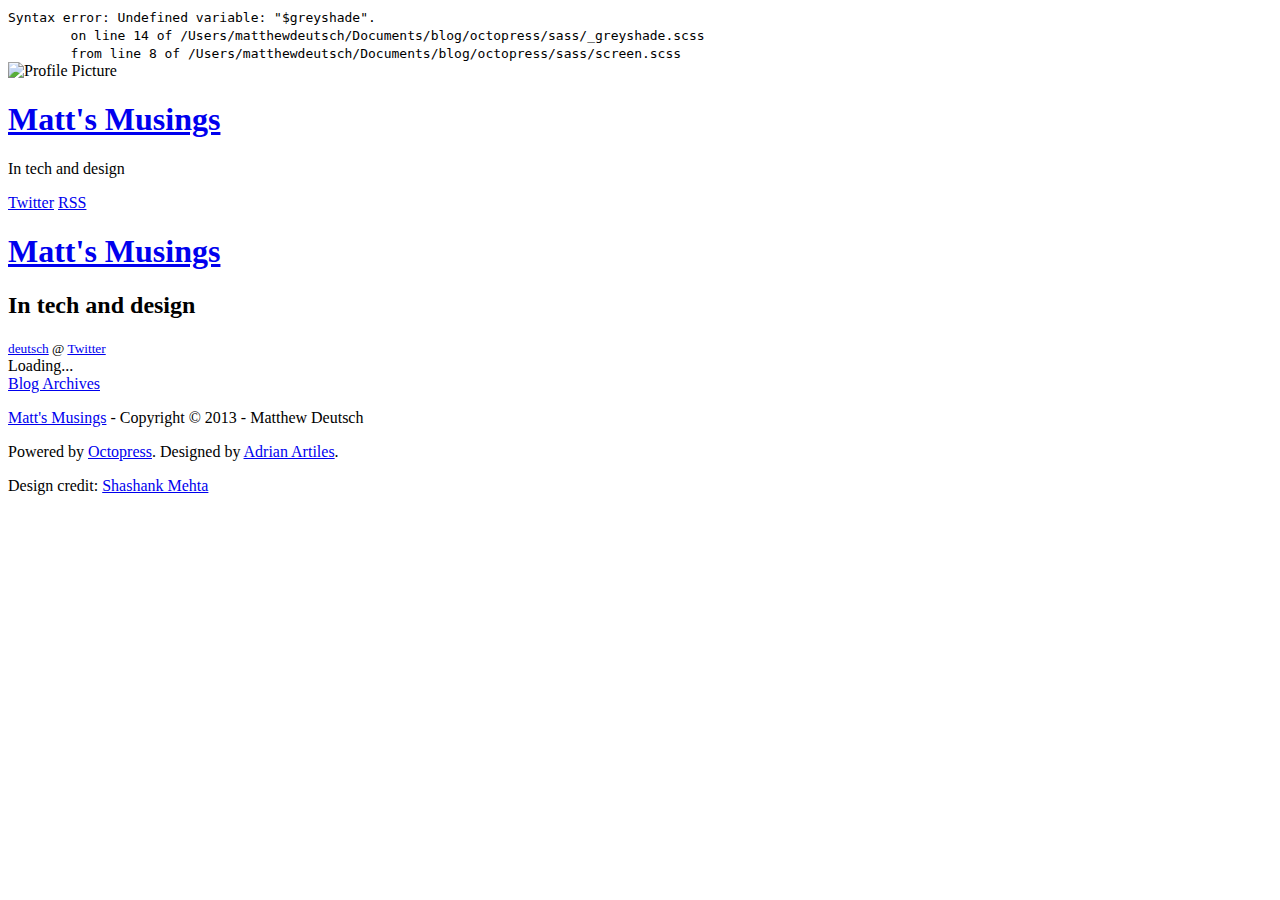
==== commit 467b979f: "Site updated at 2013-02-25 00:59:23 UTC" ====
--- a/index.html
+++ b/index.html
@@ -1,160 +1,106 @@
 
+<!DOCTYPE HTML>
+<html>
+<head>
+	<meta charset="utf-8">
+	<title>Matt's Musings</title>
+	<meta name="author" content="Matthew Deutsch">
 
-<!DOCTYPE html>
-<!--[if IEMobile 7 ]><html class="no-js iem7"><![endif]-->
-<!--[if lt IE 9]><html class="no-js lte-ie8"><![endif]-->
-<!--[if (gt IE 8)|(gt IEMobile 7)|!(IEMobile)|!(IE)]><!--><html class="no-js" lang="en"><!--<![endif]-->
-<head>
-  <meta charset="utf-8">
-  <title>Matt's Musings</title>
-  <meta name="author" content="Matthew Deutsch">
-  <link rel="author" href="humans.txt">
-  <meta http-equiv="X-UA-Compatible" content="IE=edge,chrome=1">
+	
+	<meta name="description" content=" Blog Archives
+">
+	
 
-  
-    
-  
-  <meta name="description" content=" ">
-  
   <!-- http://t.co/dKP3o1e -->
   <meta name="HandheldFriendly" content="True">
   <meta name="MobileOptimized" content="320">
   <meta name="viewport" content="width=device-width, initial-scale=1">
 
-  
-  <link rel="canonical" href="http://matthewdeutsch.org/">
-  <link href="/favicon.png" rel="icon">
-  <link href='http://fonts.googleapis.com/css?family=Cantarell' rel='stylesheet' type='text/css'>
-  <link href="/stylesheets/screen.css" media="screen, projection" rel="stylesheet" type="text/css">
-  <link href="/atom.xml" rel="alternate" title="Matt's Musings" type="application/atom+xml">
-  <meta name="og:type" content="website" />
-  <meta name="og:site_name" content="Matt's Musings" />
-  <meta name="og:title" content="Matt's Musings" />
-  <meta name="og:description" content=" " />
-  <meta name="og:url" content="http://matthewdeutsch.org/index.html"/>
-  <meta name="url" content="http://matthewdeutsch.org/index.html">
-  
-  <meta name="distribution" content="global">
-  <!--Fonts from Google"s Web font directory at http://google.com/webfonts -->
+	<link href="/atom.xml" rel="alternate" title="Matt's Musings" type="application/atom+xml">
+	
+	<link rel="canonical" href="http://matthewdeutsch.org/">
+	<link href="/favicon.png" rel="shortcut icon">
+	<link href="/stylesheets/screen.css" media="screen, projection" rel="stylesheet" type="text/css">
+	<!--[if lt IE 9]><script src="//html5shiv.googlecode.com/svn/trunk/html5.js"></script><![endif]-->
+	<script src="//ajax.googleapis.com/ajax/libs/jquery/1.7.2/jquery.min.js"></script>
+	<link href='http://fonts.googleapis.com/css?family=Open+Sans:400italic,400,700' rel='stylesheet' type='text/css'>
+	<!--Fonts from Google"s Web font directory at http://google.com/webfonts -->
 <link href="http://fonts.googleapis.com/css?family=PT+Serif:regular,italic,bold,bolditalic" rel="stylesheet" type="text/css">
 <link href="http://fonts.googleapis.com/css?family=PT+Sans:regular,italic,bold,bolditalic" rel="stylesheet" type="text/css">
 
-  
-
 </head>
 
-<body   >
-  <div id="front-wrapper">
-  <div id="hero">
-    <div id="hero-inner" class="container">
-      <div class="span10 offset1">
-  <h1>
-    I&#8217;m <em>Matthew Deutsch</em>
-  </h1>
+
+<body>
+	<div class="container">
+		<div class="left-col">
+			<div class="intrude-less">
+			<header id="header" class="inner"><div class="profilepic">	
+	<script src="/javascripts/md5.js"></script>
+	<script type="text/javascript">
+		document.write("<img src='http://www.gravatar.com/avatar/" + MD5("") + "?s=160' alt='Profile Picture' style='width: 160px;'");
+	</script>
 </div>
+<h1><a href="/">Matt's Musings</a></h1>
+<p class="subtitle">In tech and design</p>
+<nav id="main-nav"></nav>
+<nav id="sub-nav">
+	<div class="social">
+		
+		
+		
+		<a class="twitter" href="http://twitter.com/deutsch" title="Twitter">Twitter</a>
+		
+		
+		
+		
+		
+		
+		
+		<a class="rss" href="/atom.xml" title="RSS">RSS</a>
+		
+	</div>
+</nav>
+<hgroup>
+  <h1><a href="/">Matt's Musings</a></h1>
+  
+    <h2>In tech and design</h2>
+  
+</hgroup>
 
-    </div>
-  </div>
-  <section id="sub-hero">
-    <div class="container">
-      <div class="row">
-  <div class="span4">
-    <h2>about me</h2>
-<p>A little something about me.</p>
+</header>				
+			</div>
+		</div>	
+		<div class="mid-col">
+			
+				
+<div id="banner" class="inner">
+	<div class="container">
+		<ul class="feed"></ul>
+	</div>
+	<small><a href="http://twitter.com/deutsch">deutsch</a> @ <a href="http://twitter.com">Twitter</a></small>
+	<div class="loading">Loading...</div>
+</div>
+<script src="/javascripts/twitter.js"></script>
+<script type="text/javascript">
+	(function($){
+		$('#banner').getTwitterFeed('deutsch', 1, false);
+	})(jQuery);
+</script>
 
-  </div>
-  <div class="span6">
-    
+			
+			<div class="mid-col-container">
+				<div id="content" class="inner">
+<div itemscope itemtype="http://schema.org/Blog">
 
-  </div>
-  <div class="span2">
-    <h2>found on</h2>
-
-
-
-
-
-
-
-<a href="http://twitter.com/deutsch" rel="tooltip" title="Twitter"><img class="social_icon" title="Twitter" alt="Twitter icon" src="/images/glyphicons_391_twitter_t.png"></a>
-
-
-
-
-
-
-
-
-  </div>
 </div>
-
-    </div>
-  </section>
-  <div class="container">
-    <div class="row" id="post-container">
+<nav id="pagenavi">
     
     
-    </div>
-      <div class="row">
-        <ul class="pager">
-          
-          
-        </ul>
-      </div>
-  </div>
-</div>
-
-
-  <div id="footer-widgets">
-  <div class="container">
-    <div class="row">
-  <div class="span3">
-    <h2>recent posts</h2>
-    <ul class="recent_posts">
-      
-    </ul>
-    <h2><a href="/blog/archives">archives</a></h2>
-  </div>
-  <div class="span3">
-    
-
-  </div>
-  <div class="span4">
-    
-<h2>twitter</h2>
-<a href="https://twitter.com/deutsch" class="twitter-follow-button" data-show-count="true" data-lang="en">Follow @deutsch</a>
-<script>!function(d,s,id){var js,fjs=d.getElementsByTagName(s)[0];if(!d.getElementById(id)){js=d.createElement(s);js.id=id;js.src="//platform.twitter.com/widgets.js";fjs.parentNode.insertBefore(js,fjs);}}(document,"script","twitter-wjs");</script>
-<div class="tweet" data-twitter-user="deutsch">
-</div>
-
-
-  </div>
-  <div class="span2">
-    <h2>found on</h2>
-
-
-
-
-
-
-
-<a href="http://twitter.com/deutsch" rel="tooltip" title="Twitter"><img class="social_icon" title="Twitter" alt="Twitter icon" src="/images/glyphicons_391_twitter_t.png"></a>
-
-
-
-
-
-
-
-
-  </div>
-</div>
-
-  </div>
-</div>
-<footer class="footer">
-  <div class="container">
-    <p class="pull-left">
+    <div class="center"><a href="/blog/archives">Blog Archives</a></div>
+</nav></div>
+			</div>
+			<footer id="footer" class="inner"><p class="pull-left">
   <a href="/">Matt's Musings</a>
   - Copyright &copy; 2013 - Matthew Deutsch
 </p>
@@ -165,20 +111,24 @@
   
 </p>
 
-  </div>
-</footer>
-
-  <script src="//ajax.googleapis.com/ajax/libs/jquery/1.7.2/jquery.min.js" type="text/javascript"></script>
-<script>window.jQuery || document.write('<script src="/javascripts/libs/jquery-1.7.2.min.js" type="text/javascript"><\/script>')</script>
-<script src="/javascripts/libs/bootstrap.min.js" type="text/javascript"></script>
-<script src="/javascripts/jquery.tweet.js" type="text/javascript"></script>
-<script src="/javascripts/jquery.instagram.js" type="text/javascript"></script>
-<script src="/javascripts/libs/jquery.masonry.min.js" type="text/javascript"></script>
-<script src="/javascripts/custom.js" type="text/javascript"></script>
+Design credit: <a href="http://shashankmehta.in/archive/2012/greyshade.html">Shashank Mehta</a></footer>
+			<script src="/javascripts/slash.js"></script>
+<script src="/javascripts/jquery.fancybox.pack.js"></script>
+<script type="text/javascript">
+(function($){
+	$('.fancybox').fancybox();
+})(jQuery);
+</script> <!-- Delete or comment this line to disable Fancybox -->
 
 
 
 
 
+
+
+
+
+		</div>
+	</div>
 </body>
 </html>
--- a/stylesheets/screen.css
+++ b/stylesheets/screen.css
@@ -1 +1,70 @@
-html,body,div,span,applet,object,iframe,h1,h2,h3,h4,h5,h6,p,blockquote,pre,a,abbr,acronym,address,big,cite,code,del,dfn,em,img,ins,kbd,q,s,samp,small,strike,strong,sub,sup,tt,var,b,u,i,center,dl,dt,dd,ol,ul,li,fieldset,form,label,legend,table,caption,tbody,tfoot,thead,tr,th,td,article,aside,canvas,details,embed,figure,figcaption,footer,header,hgroup,menu,nav,output,ruby,section,summary,time,mark,audio,video{margin:0;padding:0;border:0;font:inherit;font-size:100%;vertical-align:baseline}html{line-height:1}ol,ul{list-style:none}table{border-collapse:collapse;border-spacing:0}caption,th,td{text-align:left;font-weight:normal;vertical-align:middle}q,blockquote{quotes:none}q:before,q:after,blockquote:before,blockquote:after{content:"";content:none}a img{border:none}article,aside,details,figcaption,figure,footer,header,hgroup,menu,nav,section,summary{display:block}article,aside,details,figcaption,figure,footer,header,hgroup,menu,nav,section,summary{display:block}.highlight,html .gist .gist-file .gist-syntax .gist-highlight{border:1px solid #05232b !important}.highlight table td.code,html .gist .gist-file .gist-syntax .gist-highlight table td.code{width:100%}.highlight .line-numbers,html .gist .gist-file .gist-syntax .gist-highlight .line-numbers{text-align:right;font-size:13px;line-height:1.45em;background:#073642 url('/images/noise.png?1361753717') top left !important;border-right:1px solid #00232c !important;-webkit-box-shadow:#083e4b -1px 0 inset;-moz-box-shadow:#083e4b -1px 0 inset;box-shadow:#083e4b -1px 0 inset;text-shadow:#021014 0 -1px;padding:.8em !important;-webkit-border-radius:0;-moz-border-radius:0;-ms-border-radius:0;-o-border-radius:0;border-radius:0}.highlight .line-numbers span,html .gist .gist-file .gist-syntax .gist-highlight .line-numbers span{color:#586e75 !important}figure.code,.gist-file,pre{-webkit-box-shadow:rgba(0,0,0,0.06) 0 0 10px;-moz-box-shadow:rgba(0,0,0,0.06) 0 0 10px;box-shadow:rgba(0,0,0,0.06) 0 0 10px}figure.code .highlight pre,.gist-file .highlight pre,pre .highlight pre{-webkit-box-shadow:none;-moz-box-shadow:none;box-shadow:none}html .gist .gist-file{margin-bottom:1.8em;position:relative;border:none;padding-top:26px !important}html .gist .gist-file .gist-syntax{border-bottom:0 !important;background:none !important}html .gist .gist-file .gist-syntax .gist-highlight{background:#002b36 !important}html .gist .gist-file .gist-meta{padding:.6em 0.8em;border:1px solid #083e4b !important;color:#586e75;font-size:.7em !important;background:#073642 url('/images/noise.png?1361753717') top left;line-height:1.5em}html .gist .gist-file .gist-meta a{color:#75878b !important;text-decoration:none}html .gist .gist-file .gist-meta a:hover{text-decoration:underline}html .gist .gist-file .gist-meta a:hover{color:#93a1a1 !important}html .gist .gist-file .gist-meta a[href*='#file']{position:absolute;top:0;left:0;right:-10px;color:#474747 !important}html .gist .gist-file .gist-meta a[href*='#file']:hover{color:#1863a1 !important}html .gist .gist-file .gist-meta a[href*=raw]{top:.4em}pre{background:#002b36 url('/images/noise.png?1361753717') top left;-webkit-border-radius:0.4em;-moz-border-radius:0.4em;-ms-border-radius:0.4em;-o-border-radius:0.4em;border-radius:0.4em;border:1px solid #05232b;line-height:1.45em;font-size:13px;margin-bottom:2.1em;padding:.8em 1em;color:#93a1a1;overflow:auto}h3.filename+pre{-moz-border-radius-topleft:0px;-webkit-border-top-left-radius:0px;border-top-left-radius:0px;-moz-border-radius-topright:0px;-webkit-border-top-right-radius:0px;border-top-right-radius:0px}p code,li code{display:inline-block;white-space:no-wrap;background:#fff;font-size:.8em;line-height:1.5em;color:#555;border:1px solid #ddd;-webkit-border-radius:0.4em;-moz-border-radius:0.4em;-ms-border-radius:0.4em;-o-border-radius:0.4em;border-radius:0.4em;padding:0 .3em;margin:-1px 0}p pre code,li pre code{font-size:1em !important;background:none;border:none}.pre-code,html .gist .gist-file .gist-syntax .gist-highlight pre,.highlight code{font-family:Menlo,Monaco,"Andale Mono","lucida console","Courier New",monospace !important;overflow:scroll;overflow-y:hidden;display:block;padding:.8em !important;overflow-x:auto;line-height:1.45em;background:#002b36 url('/images/noise.png?1361753717') top left !important;color:#93a1a1 !important}.pre-code *::-moz-selection,html .gist .gist-file .gist-syntax .gist-highlight pre *::-moz-selection,.highlight code *::-moz-selection{background:#386774;color:inherit;text-shadow:#002b36 0 1px}.pre-code *::-webkit-selection,html .gist .gist-file .gist-syntax .gist-highlight pre *::-webkit-selection,.highlight code *::-webkit-selection{background:#386774;color:inherit;text-shadow:#002b36 0 1px}.pre-code *::selection,html .gist .gist-file .gist-syntax .gist-highlight pre *::selection,.highlight code *::selection{background:#386774;color:inherit;text-shadow:#002b36 0 1px}.pre-code span,html .gist .gist-file .gist-syntax .gist-highlight pre span,.highlight code span{color:#93a1a1 !important}.pre-code span,html .gist .gist-file .gist-syntax .gist-highlight pre span,.highlight code span{font-style:normal !important;font-weight:normal !important}.pre-code .c,html .gist .gist-file .gist-syntax .gist-highlight pre .c,.highlight code .c{color:#586e75 !important;font-style:italic !important}.pre-code .cm,html .gist .gist-file .gist-syntax .gist-highlight pre .cm,.highlight code .cm{color:#586e75 !important;font-style:italic !important}.pre-code .cp,html .gist .gist-file .gist-syntax .gist-highlight pre .cp,.highlight code .cp{color:#586e75 !important;font-style:italic !important}.pre-code .c1,html .gist .gist-file .gist-syntax .gist-highlight pre .c1,.highlight code .c1{color:#586e75 !important;font-style:italic !important}.pre-code .cs,html .gist .gist-file .gist-syntax .gist-highlight pre .cs,.highlight code .cs{color:#586e75 !important;font-weight:bold !important;font-style:italic !important}.pre-code .err,html .gist .gist-file .gist-syntax .gist-highlight pre .err,.highlight code .err{color:#dc322f !important;background:none !important}.pre-code .k,html .gist .gist-file .gist-syntax .gist-highlight pre .k,.highlight code .k{color:#cb4b16 !important}.pre-code .o,html .gist .gist-file .gist-syntax .gist-highlight pre .o,.highlight code .o{color:#93a1a1 !important;font-weight:bold !important}.pre-code .p,html .gist .gist-file .gist-syntax .gist-highlight pre .p,.highlight code .p{color:#93a1a1 !important}.pre-code .ow,html .gist .gist-file .gist-syntax .gist-highlight pre .ow,.highlight code .ow{color:#2aa198 !important;font-weight:bold !important}.pre-code .gd,html .gist .gist-file .gist-syntax .gist-highlight pre .gd,.highlight code .gd{color:#93a1a1 !important;background-color:#372c34 !important;display:inline-block}.pre-code .gd .x,html .gist .gist-file .gist-syntax .gist-highlight pre .gd .x,.highlight code .gd .x{color:#93a1a1 !important;background-color:#4d2d33 !important;display:inline-block}.pre-code .ge,html .gist .gist-file .gist-syntax .gist-highlight pre .ge,.highlight code .ge{color:#93a1a1 !important;font-style:italic !important}.pre-code .gh,html .gist .gist-file .gist-syntax .gist-highlight pre .gh,.highlight code .gh{color:#586e75 !important}.pre-code .gi,html .gist .gist-file .gist-syntax .gist-highlight pre .gi,.highlight code .gi{color:#93a1a1 !important;background-color:#1a412b !important;display:inline-block}.pre-code .gi .x,html .gist .gist-file .gist-syntax .gist-highlight pre .gi .x,.highlight code .gi .x{color:#93a1a1 !important;background-color:#355720 !important;display:inline-block}.pre-code .gs,html .gist .gist-file .gist-syntax .gist-highlight pre .gs,.highlight code .gs{color:#93a1a1 !important;font-weight:bold !important}.pre-code .gu,html .gist .gist-file .gist-syntax .gist-highlight pre .gu,.highlight code .gu{color:#6c71c4 !important}.pre-code .kc,html .gist .gist-file .gist-syntax .gist-highlight pre .kc,.highlight code .kc{color:#859900 !important;font-weight:bold !important}.pre-code .kd,html .gist .gist-file .gist-syntax .gist-highlight pre .kd,.highlight code .kd{color:#268bd2 !important}.pre-code .kp,html .gist .gist-file .gist-syntax .gist-highlight pre .kp,.highlight code .kp{color:#cb4b16 !important;font-weight:bold !important}.pre-code .kr,html .gist .gist-file .gist-syntax .gist-highlight pre .kr,.highlight code .kr{color:#d33682 !important;font-weight:bold !important}.pre-code .kt,html .gist .gist-file .gist-syntax .gist-highlight pre .kt,.highlight code .kt{color:#2aa198 !important}.pre-code .n,html .gist .gist-file .gist-syntax .gist-highlight pre .n,.highlight code .n{color:#268bd2 !important}.pre-code .na,html .gist .gist-file .gist-syntax .gist-highlight pre .na,.highlight code .na{color:#268bd2 !important}.pre-code .nb,html .gist .gist-file .gist-syntax .gist-highlight pre .nb,.highlight code .nb{color:#859900 !important}.pre-code .nc,html .gist .gist-file .gist-syntax .gist-highlight pre .nc,.highlight code .nc{color:#d33682 !important}.pre-code .no,html .gist .gist-file .gist-syntax .gist-highlight pre .no,.highlight code .no{color:#b58900 !important}.pre-code .nl,html .gist .gist-file .gist-syntax .gist-highlight pre .nl,.highlight code .nl{color:#859900 !important}.pre-code .ne,html .gist .gist-file .gist-syntax .gist-highlight pre .ne,.highlight code .ne{color:#268bd2 !important;font-weight:bold !important}.pre-code .nf,html .gist .gist-file .gist-syntax .gist-highlight pre .nf,.highlight code .nf{color:#268bd2 !important;font-weight:bold !important}.pre-code .nn,html .gist .gist-file .gist-syntax .gist-highlight pre .nn,.highlight code .nn{color:#b58900 !important}.pre-code .nt,html .gist .gist-file .gist-syntax .gist-highlight pre .nt,.highlight code .nt{color:#268bd2 !important;font-weight:bold !important}.pre-code .nx,html .gist .gist-file .gist-syntax .gist-highlight pre .nx,.highlight code .nx{color:#b58900 !important}.pre-code .vg,html .gist .gist-file .gist-syntax .gist-highlight pre .vg,.highlight code .vg{color:#268bd2 !important}.pre-code .vi,html .gist .gist-file .gist-syntax .gist-highlight pre .vi,.highlight code .vi{color:#268bd2 !important}.pre-code .nv,html .gist .gist-file .gist-syntax .gist-highlight pre .nv,.highlight code .nv{color:#268bd2 !important}.pre-code .mf,html .gist .gist-file .gist-syntax .gist-highlight pre .mf,.highlight code .mf{color:#2aa198 !important}.pre-code .m,html .gist .gist-file .gist-syntax .gist-highlight pre .m,.highlight code .m{color:#2aa198 !important}.pre-code .mh,html .gist .gist-file .gist-syntax .gist-highlight pre .mh,.highlight code .mh{color:#2aa198 !important}.pre-code .mi,html .gist .gist-file .gist-syntax .gist-highlight pre .mi,.highlight code .mi{color:#2aa198 !important}.pre-code .s,html .gist .gist-file .gist-syntax .gist-highlight pre .s,.highlight code .s{color:#2aa198 !important}.pre-code .sd,html .gist .gist-file .gist-syntax .gist-highlight pre .sd,.highlight code .sd{color:#2aa198 !important}.pre-code .s2,html .gist .gist-file .gist-syntax .gist-highlight pre .s2,.highlight code .s2{color:#2aa198 !important}.pre-code .se,html .gist .gist-file .gist-syntax .gist-highlight pre .se,.highlight code .se{color:#dc322f !important}.pre-code .si,html .gist .gist-file .gist-syntax .gist-highlight pre .si,.highlight code .si{color:#268bd2 !important}.pre-code .sr,html .gist .gist-file .gist-syntax .gist-highlight pre .sr,.highlight code .sr{color:#2aa198 !important}.pre-code .s1,html .gist .gist-file .gist-syntax .gist-highlight pre .s1,.highlight code .s1{color:#2aa198 !important}.pre-code div .gd,html .gist .gist-file .gist-syntax .gist-highlight pre div .gd,.highlight code div .gd,.pre-code div .gd .x,html .gist .gist-file .gist-syntax .gist-highlight pre div .gd .x,.highlight code div .gd .x,.pre-code div .gi,html .gist .gist-file .gist-syntax .gist-highlight pre div .gi,.highlight code div .gi,.pre-code div .gi .x,html .gist .gist-file .gist-syntax .gist-highlight pre div .gi .x,.highlight code div .gi .x{display:inline-block;width:100%}.highlight,.gist-highlight{margin-bottom:1.8em;background:#002b36;overflow-y:hidden;overflow-x:auto}.highlight pre,.gist-highlight pre{background:none;-webkit-border-radius:none;-moz-border-radius:none;-ms-border-radius:none;-o-border-radius:none;border-radius:none;border:none;padding:0;margin-bottom:0}pre::-webkit-scrollbar,.highlight::-webkit-scrollbar,.gist-highlight::-webkit-scrollbar{height:.5em;background:rgba(255,255,255,0.15)}pre::-webkit-scrollbar-thumb:horizontal,.highlight::-webkit-scrollbar-thumb:horizontal,.gist-highlight::-webkit-scrollbar-thumb:horizontal{background:rgba(255,255,255,0.2);-webkit-border-radius:4px;border-radius:4px}.highlight code{background:#000}figure.code{background:none;padding:0;border:0;margin-bottom:1.5em}figure.code pre{margin-bottom:0}figure.code figcaption{position:relative}figure.code .highlight{margin-bottom:0}.code-title,html .gist .gist-file .gist-meta a[href*='#file'],h3.filename,figure.code figcaption{text-align:center;font-size:13px;line-height:2em;text-shadow:#cbcccc 0 1px 0;color:#474747;font-weight:normal;margin-bottom:0;-moz-border-radius-topleft:5px;-webkit-border-top-left-radius:5px;border-top-left-radius:5px;-moz-border-radius-topright:5px;-webkit-border-top-right-radius:5px;border-top-right-radius:5px;font-family:"Helvetica Neue", Arial, "Lucida Grande", "Lucida Sans Unicode", Lucida, sans-serif;background:#aaa url('/images/code_bg.png?1361753717') top repeat-x;border:1px solid #565656;border-top-color:#cbcbcb;border-left-color:#a5a5a5;border-right-color:#a5a5a5;border-bottom:0}.download-source,html .gist .gist-file .gist-meta a[href*=raw],figure.code figcaption a{position:absolute;right:.8em;text-decoration:none;color:#666 !important;z-index:1;font-size:13px;text-shadow:#cbcccc 0 1px 0;padding-left:3em}.download-source:hover,html .gist .gist-file .gist-meta a[href*=raw]:hover,figure.code figcaption a:hover{text-decoration:underline}article,aside,details,figcaption,figure,footer,header,hgroup,nav,section{display:block}audio,canvas,video{display:inline-block;*display:inline;*zoom:1}audio:not([controls]){display:none}html{font-size:100%;-webkit-text-size-adjust:100%;-ms-text-size-adjust:100%}a:focus{outline:thin dotted #333;outline:5px auto -webkit-focus-ring-color;outline-offset:-2px}a:hover,a:active{outline:0}sub,sup{position:relative;font-size:75%;line-height:0;vertical-align:baseline}sup{top:-0.5em}sub{bottom:-0.25em}img{height:auto;max-width:100%;vertical-align:middle;border:0;-ms-interpolation-mode:bicubic}#map_canvas img{max-width:none}button,input,select,textarea{margin:0;font-size:100%;vertical-align:middle}button,input{*overflow:visible;line-height:normal}button::-moz-focus-inner,input::-moz-focus-inner{padding:0;border:0}button,input[type="button"],input[type="reset"],input[type="submit"]{cursor:pointer;-webkit-appearance:button}input[type="search"]{-webkit-box-sizing:content-box;-moz-box-sizing:content-box;box-sizing:content-box;-webkit-appearance:textfield}input[type="search"]::-webkit-search-decoration,input[type="search"]::-webkit-search-cancel-button{-webkit-appearance:none}textarea{overflow:auto;vertical-align:top}.clearfix{*zoom:1}.clearfix:before,.clearfix:after{display:table;line-height:0;content:""}.clearfix:after{clear:both}.hide-text{font:0/0 a;color:transparent;text-shadow:none;background-color:transparent;border:0}.input-block-level{display:block;width:100%;min-height:30px;-webkit-box-sizing:border-box;-moz-box-sizing:border-box;box-sizing:border-box}body{margin:0;font-family:"Helvetica Neue", Helvetica, Arial, sans-serif;font-size:14px;line-height:20px;color:#333333;background-color:#ffffff}a{color:#0088cc;text-decoration:none}a:hover{color:#005580;text-decoration:underline}.img-rounded{-webkit-border-radius:6px;-moz-border-radius:6px;border-radius:6px}.img-polaroid{padding:4px;background-color:#fff;border:1px solid #ccc;border:1px solid rgba(0,0,0,0.2);-webkit-box-shadow:0 1px 3px rgba(0,0,0,0.1);-moz-box-shadow:0 1px 3px rgba(0,0,0,0.1);box-shadow:0 1px 3px rgba(0,0,0,0.1)}.img-circle{-webkit-border-radius:500px;-moz-border-radius:500px;border-radius:500px}.row{margin-left:-20px;*zoom:1}.row:before,.row:after{display:table;line-height:0;content:""}.row:after{clear:both}[class*="span"]{float:left;margin-left:20px}.container,.navbar-static-top .container,.navbar-fixed-top .container,.navbar-fixed-bottom .container{width:940px}.span12{width:940px}.span11{width:860px}.span10{width:780px}.span9{width:700px}.span8{width:620px}.span7{width:540px}.span6{width:460px}.span5{width:380px}.span4{width:300px}.span3{width:220px}.span2{width:140px}.span1{width:60px}.offset12{margin-left:980px}.offset11{margin-left:900px}.offset10{margin-left:820px}.offset9{margin-left:740px}.offset8{margin-left:660px}.offset7{margin-left:580px}.offset6{margin-left:500px}.offset5{margin-left:420px}.offset4{margin-left:340px}.offset3{margin-left:260px}.offset2{margin-left:180px}.offset1{margin-left:100px}.row-fluid{width:100%;*zoom:1}.row-fluid:before,.row-fluid:after{display:table;line-height:0;content:""}.row-fluid:after{clear:both}.row-fluid [class*="span"]{display:block;float:left;width:100%;min-height:30px;margin-left:2.127659574468085%;*margin-left:2.074468085106383%;-webkit-box-sizing:border-box;-moz-box-sizing:border-box;box-sizing:border-box}.row-fluid [class*="span"]:first-child{margin-left:0}.row-fluid .span12{width:100%;*width:99.94680851063829%}.row-fluid .span11{width:91.48936170212765%;*width:91.43617021276594%}.row-fluid .span10{width:82.97872340425532%;*width:82.92553191489361%}.row-fluid .span9{width:74.46808510638297%;*width:74.41489361702126%}.row-fluid .span8{width:65.95744680851064%;*width:65.90425531914893%}.row-fluid .span7{width:57.44680851063829%;*width:57.39361702127659%}.row-fluid .span6{width:48.93617021276595%;*width:48.88297872340425%}.row-fluid .span5{width:40.42553191489362%;*width:40.37234042553192%}.row-fluid .span4{width:31.914893617021278%;*width:31.861702127659576%}.row-fluid .span3{width:23.404255319148934%;*width:23.351063829787233%}.row-fluid .span2{width:14.893617021276595%;*width:14.840425531914894%}.row-fluid .span1{width:6.382978723404255%;*width:6.329787234042553%}.row-fluid .offset12{margin-left:104.25531914893617%;*margin-left:104.14893617021275%}.row-fluid .offset12:first-child{margin-left:102.12765957446808%;*margin-left:102.02127659574467%}.row-fluid .offset11{margin-left:95.74468085106382%;*margin-left:95.6382978723404%}.row-fluid .offset11:first-child{margin-left:93.61702127659574%;*margin-left:93.51063829787232%}.row-fluid .offset10{margin-left:87.23404255319149%;*margin-left:87.12765957446807%}.row-fluid .offset10:first-child{margin-left:85.1063829787234%;*margin-left:84.99999999999999%}.row-fluid .offset9{margin-left:78.72340425531914%;*margin-left:78.61702127659572%}.row-fluid .offset9:first-child{margin-left:76.59574468085106%;*margin-left:76.48936170212764%}.row-fluid .offset8{margin-left:70.2127659574468%;*margin-left:70.10638297872339%}.row-fluid .offset8:first-child{margin-left:68.08510638297872%;*margin-left:67.9787234042553%}.row-fluid .offset7{margin-left:61.70212765957446%;*margin-left:61.59574468085106%}.row-fluid .offset7:first-child{margin-left:59.574468085106375%;*margin-left:59.46808510638297%}.row-fluid .offset6{margin-left:53.191489361702125%;*margin-left:53.085106382978715%}.row-fluid .offset6:first-child{margin-left:51.063829787234035%;*margin-left:50.95744680851063%}.row-fluid .offset5{margin-left:44.68085106382979%;*margin-left:44.57446808510638%}.row-fluid .offset5:first-child{margin-left:42.5531914893617%;*margin-left:42.4468085106383%}.row-fluid .offset4{margin-left:36.170212765957444%;*margin-left:36.06382978723405%}.row-fluid .offset4:first-child{margin-left:34.04255319148936%;*margin-left:33.93617021276596%}.row-fluid .offset3{margin-left:27.659574468085104%;*margin-left:27.5531914893617%}.row-fluid .offset3:first-child{margin-left:25.53191489361702%;*margin-left:25.425531914893618%}.row-fluid .offset2{margin-left:19.148936170212764%;*margin-left:19.04255319148936%}.row-fluid .offset2:first-child{margin-left:17.02127659574468%;*margin-left:16.914893617021278%}.row-fluid .offset1{margin-left:10.638297872340425%;*margin-left:10.53191489361702%}.row-fluid .offset1:first-child{margin-left:8.51063829787234%;*margin-left:8.404255319148938%}[class*="span"].hide,.row-fluid [class*="span"].hide{display:none}[class*="span"].pull-right,.row-fluid [class*="span"].pull-right{float:right}.container{margin-right:auto;margin-left:auto;*zoom:1}.container:before,.container:after{display:table;line-height:0;content:""}.container:after{clear:both}.container-fluid{padding-right:20px;padding-left:20px;*zoom:1}.container-fluid:before,.container-fluid:after{display:table;line-height:0;content:""}.container-fluid:after{clear:both}p{margin:0 0 10px}.lead{margin-bottom:20px;font-size:20px;font-weight:200;line-height:30px}small{font-size:85%}strong{font-weight:bold}em{font-style:italic}cite{font-style:normal}.muted{color:#999999}h1,h2,h3,h4,h5,h6{margin:10px 0;font-family:inherit;font-weight:bold;line-height:1;color:inherit;text-rendering:optimizelegibility}h1 small,h2 small,h3 small,h4 small,h5 small,h6 small{font-weight:normal;line-height:1;color:#999999}h1{font-size:36px;line-height:40px}h2{font-size:30px;line-height:40px}h3{font-size:24px;line-height:40px}h4{font-size:18px;line-height:20px}h5{font-size:14px;line-height:20px}h6{font-size:12px;line-height:20px}h1 small{font-size:24px}h2 small{font-size:18px}h3 small{font-size:14px}h4 small{font-size:14px}.page-header{padding-bottom:9px;margin:20px 0 30px;border-bottom:1px solid #eeeeee}ul,ol{padding:0;margin:0 0 10px 25px}ul ul,ul ol,ol ol,ol ul{margin-bottom:0}li{line-height:20px}ul.unstyled,ol.unstyled{margin-left:0;list-style:none}dl{margin-bottom:20px}dt,dd{line-height:20px}dt{font-weight:bold}dd{margin-left:10px}.dl-horizontal dt{float:left;width:120px;overflow:hidden;clear:left;text-align:right;text-overflow:ellipsis;white-space:nowrap}.dl-horizontal dd{margin-left:130px}hr{margin:20px 0;border:0;border-top:1px solid #eeeeee;border-bottom:1px solid #ffffff}abbr[title]{cursor:help;border-bottom:1px dotted #999999}abbr.initialism{font-size:90%;text-transform:uppercase}blockquote{padding:0 0 0 15px;margin:0 0 20px;border-left:5px solid #eeeeee}blockquote p{margin-bottom:0;font-size:16px;font-weight:300;line-height:25px}blockquote small{display:block;line-height:20px;color:#999999}blockquote small:before{content:'\2014 \00A0'}blockquote.pull-right{float:right;padding-right:15px;padding-left:0;border-right:5px solid #eeeeee;border-left:0}blockquote.pull-right p,blockquote.pull-right small{text-align:right}blockquote.pull-right small:before{content:''}blockquote.pull-right small:after{content:'\00A0 \2014'}q:before,q:after,blockquote:before,blockquote:after{content:""}address{display:block;margin-bottom:20px;font-style:normal;line-height:20px}pre.prettyprint{margin-bottom:20px}pre code{padding:0;color:inherit;background-color:transparent;border:0}.pre-scrollable{max-height:340px;overflow-y:scroll}form{margin:0 0 20px}fieldset{padding:0;margin:0;border:0}legend{display:block;width:100%;padding:0;margin-bottom:20px;font-size:21px;line-height:40px;color:#333333;border:0;border-bottom:1px solid #e5e5e5}legend small{font-size:15px;color:#999999}label,input,button,select,textarea{font-size:14px;font-weight:normal;line-height:20px}input,button,select,textarea{font-family:"Helvetica Neue", Helvetica, Arial, sans-serif}label{display:block;margin-bottom:5px}select,textarea,input[type="text"],input[type="password"],input[type="datetime"],input[type="datetime-local"],input[type="date"],input[type="month"],input[type="time"],input[type="week"],input[type="number"],input[type="email"],input[type="url"],input[type="search"],input[type="tel"],input[type="color"],.uneditable-input{display:inline-block;height:20px;padding:4px 6px;margin-bottom:9px;font-size:14px;line-height:20px;color:#555555;-webkit-border-radius:3px;-moz-border-radius:3px;border-radius:3px}input,textarea{width:210px}textarea{height:auto}textarea,input[type="text"],input[type="password"],input[type="datetime"],input[type="datetime-local"],input[type="date"],input[type="month"],input[type="time"],input[type="week"],input[type="number"],input[type="email"],input[type="url"],input[type="search"],input[type="tel"],input[type="color"],.uneditable-input{background-color:#ffffff;border:1px solid #cccccc;-webkit-box-shadow:inset 0 1px 1px rgba(0,0,0,0.075);-moz-box-shadow:inset 0 1px 1px rgba(0,0,0,0.075);box-shadow:inset 0 1px 1px rgba(0,0,0,0.075);-webkit-transition:border linear 0.2s, box-shadow linear 0.2s;-moz-transition:border linear 0.2s, box-shadow linear 0.2s;-o-transition:border linear 0.2s, box-shadow linear 0.2s;transition:border linear 0.2s, box-shadow linear 0.2s}textarea:focus,input[type="text"]:focus,input[type="password"]:focus,input[type="datetime"]:focus,input[type="datetime-local"]:focus,input[type="date"]:focus,input[type="month"]:focus,input[type="time"]:focus,input[type="week"]:focus,input[type="number"]:focus,input[type="email"]:focus,input[type="url"]:focus,input[type="search"]:focus,input[type="tel"]:focus,input[type="color"]:focus,.uneditable-input:focus{border-color:rgba(82,168,236,0.8);outline:0;outline:thin dotted \9;-webkit-box-shadow:inset 0 1px 1px rgba(0,0,0,0.075),0 0 8px rgba(82,168,236,0.6);-moz-box-shadow:inset 0 1px 1px rgba(0,0,0,0.075),0 0 8px rgba(82,168,236,0.6);box-shadow:inset 0 1px 1px rgba(0,0,0,0.075),0 0 8px rgba(82,168,236,0.6)}input[type="radio"],input[type="checkbox"]{margin:4px 0 0;margin-top:1px \9;*margin-top:0;line-height:normal;cursor:pointer}input[type="file"],input[type="image"],input[type="submit"],input[type="reset"],input[type="button"],input[type="radio"],input[type="checkbox"]{width:auto}select,input[type="file"]{height:30px;*margin-top:4px;line-height:30px}select{width:220px;background-color:#ffffff;border:1px solid #bbb}select[multiple],select[size]{height:auto}select:focus,input[type="file"]:focus,input[type="radio"]:focus,input[type="checkbox"]:focus{outline:thin dotted #333;outline:5px auto -webkit-focus-ring-color;outline-offset:-2px}.uneditable-input,.uneditable-textarea{color:#999999;cursor:not-allowed;background-color:#fcfcfc;border-color:#cccccc;-webkit-box-shadow:inset 0 1px 2px rgba(0,0,0,0.025);-moz-box-shadow:inset 0 1px 2px rgba(0,0,0,0.025);box-shadow:inset 0 1px 2px rgba(0,0,0,0.025)}.uneditable-input{overflow:hidden;white-space:nowrap}.uneditable-textarea{width:auto;height:auto}input:-moz-placeholder,textarea:-moz-placeholder{color:#999999}input:-ms-input-placeholder,textarea:-ms-input-placeholder{color:#999999}input::-webkit-input-placeholder,textarea::-webkit-input-placeholder{color:#999999}.radio,.checkbox{min-height:18px;padding-left:18px}.radio input[type="radio"],.checkbox input[type="checkbox"]{float:left;margin-left:-18px}.controls>.radio:first-child,.controls>.checkbox:first-child{padding-top:5px}.radio.inline,.checkbox.inline{display:inline-block;padding-top:5px;margin-bottom:0;vertical-align:middle}.radio.inline+.radio.inline,.checkbox.inline+.checkbox.inline{margin-left:10px}.input-mini{width:60px}.input-small{width:90px}.input-medium{width:150px}.input-large{width:210px}.input-xlarge{width:270px}.input-xxlarge{width:530px}input[class*="span"],select[class*="span"],textarea[class*="span"],.uneditable-input[class*="span"],.row-fluid input[class*="span"],.row-fluid select[class*="span"],.row-fluid textarea[class*="span"],.row-fluid .uneditable-input[class*="span"]{float:none;margin-left:0}.input-append input[class*="span"],.input-append .uneditable-input[class*="span"],.input-prepend input[class*="span"],.input-prepend .uneditable-input[class*="span"],.row-fluid input[class*="span"],.row-fluid select[class*="span"],.row-fluid textarea[class*="span"],.row-fluid .uneditable-input[class*="span"],.row-fluid .input-prepend [class*="span"],.row-fluid .input-append [class*="span"]{display:inline-block}input,textarea,.uneditable-input{margin-left:0}.controls-row [class*="span"]+[class*="span"]{margin-left:20px}input.span12,textarea.span12,.uneditable-input.span12{width:926px}input.span11,textarea.span11,.uneditable-input.span11{width:846px}input.span10,textarea.span10,.uneditable-input.span10{width:766px}input.span9,textarea.span9,.uneditable-input.span9{width:686px}input.span8,textarea.span8,.uneditable-input.span8{width:606px}input.span7,textarea.span7,.uneditable-input.span7{width:526px}input.span6,textarea.span6,.uneditable-input.span6{width:446px}input.span5,textarea.span5,.uneditable-input.span5{width:366px}input.span4,textarea.span4,.uneditable-input.span4{width:286px}input.span3,textarea.span3,.uneditable-input.span3{width:206px}input.span2,textarea.span2,.uneditable-input.span2{width:126px}input.span1,textarea.span1,.uneditable-input.span1{width:46px}.controls-row{*zoom:1}.controls-row:before,.controls-row:after{display:table;line-height:0;content:""}.controls-row:after{clear:both}.controls-row [class*="span"]{float:left}input[disabled],select[disabled],textarea[disabled],input[readonly],select[readonly],textarea[readonly]{cursor:not-allowed;background-color:#eeeeee}input[type="radio"][disabled],input[type="checkbox"][disabled],input[type="radio"][readonly],input[type="checkbox"][readonly]{background-color:transparent}.control-group.warning>label,.control-group.warning .help-block,.control-group.warning .help-inline{color:#c09853}.control-group.warning .checkbox,.control-group.warning .radio,.control-group.warning input,.control-group.warning select,.control-group.warning textarea{color:#c09853;border-color:#c09853;-webkit-box-shadow:inset 0 1px 1px rgba(0,0,0,0.075);-moz-box-shadow:inset 0 1px 1px rgba(0,0,0,0.075);box-shadow:inset 0 1px 1px rgba(0,0,0,0.075)}.control-group.warning .checkbox:focus,.control-group.warning .radio:focus,.control-group.warning input:focus,.control-group.warning select:focus,.control-group.warning textarea:focus{border-color:#a47e3c;-webkit-box-shadow:inset 0 1px 1px rgba(0,0,0,0.075),0 0 6px #dbc59e;-moz-box-shadow:inset 0 1px 1px rgba(0,0,0,0.075),0 0 6px #dbc59e;box-shadow:inset 0 1px 1px rgba(0,0,0,0.075),0 0 6px #dbc59e}.control-group.warning .input-prepend .add-on,.control-group.warning .input-append .add-on{color:#c09853;background-color:#fcf8e3;border-color:#c09853}.control-group.error>label,.control-group.error .help-block,.control-group.error .help-inline{color:#b94a48}.control-group.error .checkbox,.control-group.error .radio,.control-group.error input,.control-group.error select,.control-group.error textarea{color:#b94a48;border-color:#b94a48;-webkit-box-shadow:inset 0 1px 1px rgba(0,0,0,0.075);-moz-box-shadow:inset 0 1px 1px rgba(0,0,0,0.075);box-shadow:inset 0 1px 1px rgba(0,0,0,0.075)}.control-group.error .checkbox:focus,.control-group.error .radio:focus,.control-group.error input:focus,.control-group.error select:focus,.control-group.error textarea:focus{border-color:#953b39;-webkit-box-shadow:inset 0 1px 1px rgba(0,0,0,0.075),0 0 6px #d59392;-moz-box-shadow:inset 0 1px 1px rgba(0,0,0,0.075),0 0 6px #d59392;box-shadow:inset 0 1px 1px rgba(0,0,0,0.075),0 0 6px #d59392}.control-group.error .input-prepend .add-on,.control-group.error .input-append .add-on{color:#b94a48;background-color:#f2dede;border-color:#b94a48}.control-group.success>label,.control-group.success .help-block,.control-group.success .help-inline{color:#468847}.control-group.success .checkbox,.control-group.success .radio,.control-group.success input,.control-group.success select,.control-group.success textarea{color:#468847;border-color:#468847;-webkit-box-shadow:inset 0 1px 1px rgba(0,0,0,0.075);-moz-box-shadow:inset 0 1px 1px rgba(0,0,0,0.075);box-shadow:inset 0 1px 1px rgba(0,0,0,0.075)}.control-group.success .checkbox:focus,.control-group.success .radio:focus,.control-group.success input:focus,.control-group.success select:focus,.control-group.success textarea:focus{border-color:#356635;-webkit-box-shadow:inset 0 1px 1px rgba(0,0,0,0.075),0 0 6px #7aba7b;-moz-box-shadow:inset 0 1px 1px rgba(0,0,0,0.075),0 0 6px #7aba7b;box-shadow:inset 0 1px 1px rgba(0,0,0,0.075),0 0 6px #7aba7b}.control-group.success .input-prepend .add-on,.control-group.success .input-append .add-on{color:#468847;background-color:#dff0d8;border-color:#468847}input:focus:required:invalid,textarea:focus:required:invalid,select:focus:required:invalid{color:#b94a48;border-color:#ee5f5b}input:focus:required:invalid:focus,textarea:focus:required:invalid:focus,select:focus:required:invalid:focus{border-color:#e9322d;-webkit-box-shadow:0 0 6px #f8b9b7;-moz-box-shadow:0 0 6px #f8b9b7;box-shadow:0 0 6px #f8b9b7}.form-actions{padding:19px 20px 20px;margin-top:20px;margin-bottom:20px;background-color:#f5f5f5;border-top:1px solid #e5e5e5;*zoom:1}.form-actions:before,.form-actions:after{display:table;line-height:0;content:""}.form-actions:after{clear:both}.help-block,.help-inline{color:#595959}.help-block{display:block;margin-bottom:10px}.help-inline{display:inline-block;*display:inline;padding-left:5px;vertical-align:middle;*zoom:1}.input-append,.input-prepend{margin-bottom:5px;font-size:0;white-space:nowrap}.input-append input,.input-prepend input,.input-append select,.input-prepend select,.input-append .uneditable-input,.input-prepend .uneditable-input{position:relative;margin-bottom:0;*margin-left:0;font-size:14px;vertical-align:top;-webkit-border-radius:0 3px 3px 0;-moz-border-radius:0 3px 3px 0;border-radius:0 3px 3px 0}.input-append input:focus,.input-prepend input:focus,.input-append select:focus,.input-prepend select:focus,.input-append .uneditable-input:focus,.input-prepend .uneditable-input:focus{z-index:2}.input-append .add-on,.input-prepend .add-on{display:inline-block;width:auto;height:20px;min-width:16px;padding:4px 5px;font-size:14px;font-weight:normal;line-height:20px;text-align:center;text-shadow:0 1px 0 #ffffff;background-color:#eeeeee;border:1px solid #ccc}.input-append .add-on,.input-prepend .add-on,.input-append .btn,.input-prepend .btn{margin-left:-1px;vertical-align:top;-webkit-border-radius:0;-moz-border-radius:0;border-radius:0}.input-append .active,.input-prepend .active{background-color:#a9dba9;border-color:#46a546}.input-prepend .add-on,.input-prepend .btn{margin-right:-1px}.input-prepend .add-on:first-child,.input-prepend .btn:first-child{-webkit-border-radius:3px 0 0 3px;-moz-border-radius:3px 0 0 3px;border-radius:3px 0 0 3px}.input-append input,.input-append select,.input-append .uneditable-input{-webkit-border-radius:3px 0 0 3px;-moz-border-radius:3px 0 0 3px;border-radius:3px 0 0 3px}.input-append .add-on:last-child,.input-append .btn:last-child{-webkit-border-radius:0 3px 3px 0;-moz-border-radius:0 3px 3px 0;border-radius:0 3px 3px 0}.input-prepend.input-append input,.input-prepend.input-append select,.input-prepend.input-append .uneditable-input{-webkit-border-radius:0;-moz-border-radius:0;border-radius:0}.input-prepend.input-append .add-on:first-child,.input-prepend.input-append .btn:first-child{margin-right:-1px;-webkit-border-radius:3px 0 0 3px;-moz-border-radius:3px 0 0 3px;border-radius:3px 0 0 3px}.input-prepend.input-append .add-on:last-child,.input-prepend.input-append .btn:last-child{margin-left:-1px;-webkit-border-radius:0 3px 3px 0;-moz-border-radius:0 3px 3px 0;border-radius:0 3px 3px 0}input.search-query{padding-right:14px;padding-right:4px \9;padding-left:14px;padding-left:4px \9;margin-bottom:0;-webkit-border-radius:15px;-moz-border-radius:15px;border-radius:15px}.form-search .input-append .search-query,.form-search .input-prepend .search-query{-webkit-border-radius:0;-moz-border-radius:0;border-radius:0}.form-search .input-append .search-query{-webkit-border-radius:14px 0 0 14px;-moz-border-radius:14px 0 0 14px;border-radius:14px 0 0 14px}.form-search .input-append .btn{-webkit-border-radius:0 14px 14px 0;-moz-border-radius:0 14px 14px 0;border-radius:0 14px 14px 0}.form-search .input-prepend .search-query{-webkit-border-radius:0 14px 14px 0;-moz-border-radius:0 14px 14px 0;border-radius:0 14px 14px 0}.form-search .input-prepend .btn{-webkit-border-radius:14px 0 0 14px;-moz-border-radius:14px 0 0 14px;border-radius:14px 0 0 14px}.form-search input,.form-inline input,.form-horizontal input,.form-search textarea,.form-inline textarea,.form-horizontal textarea,.form-search select,.form-inline select,.form-horizontal select,.form-search .help-inline,.form-inline .help-inline,.form-horizontal .help-inline,.form-search .uneditable-input,.form-inline .uneditable-input,.form-horizontal .uneditable-input,.form-search .input-prepend,.form-inline .input-prepend,.form-horizontal .input-prepend,.form-search .input-append,.form-inline .input-append,.form-horizontal .input-append{display:inline-block;*display:inline;margin-bottom:0;vertical-align:middle;*zoom:1}.form-search .hide,.form-inline .hide,.form-horizontal .hide{display:none}.form-search label,.form-inline label,.form-search .btn-group,.form-inline .btn-group{display:inline-block}.form-search .input-append,.form-inline .input-append,.form-search .input-prepend,.form-inline .input-prepend{margin-bottom:0}.form-search .radio,.form-search .checkbox,.form-inline .radio,.form-inline .checkbox{padding-left:0;margin-bottom:0;vertical-align:middle}.form-search .radio input[type="radio"],.form-search .checkbox input[type="checkbox"],.form-inline .radio input[type="radio"],.form-inline .checkbox input[type="checkbox"]{float:left;margin-right:3px;margin-left:0}.control-group{margin-bottom:10px}legend+.control-group{margin-top:20px;-webkit-margin-top-collapse:separate}.form-horizontal .control-group{margin-bottom:20px;*zoom:1}.form-horizontal .control-group:before,.form-horizontal .control-group:after{display:table;line-height:0;content:""}.form-horizontal .control-group:after{clear:both}.form-horizontal .control-label{float:left;width:140px;padding-top:5px;text-align:right}.form-horizontal .controls{*display:inline-block;*padding-left:20px;margin-left:160px;*margin-left:0}.form-horizontal .controls:first-child{*padding-left:160px}.form-horizontal .help-block{margin-top:10px;margin-bottom:0}.form-horizontal .form-actions{padding-left:160px}.table{width:100%;margin-bottom:20px}.table th,.table td{padding:8px;line-height:20px;text-align:left;vertical-align:top;border-top:1px solid #dddddd}.table th{font-weight:bold}.table thead th{vertical-align:bottom}.table caption+thead tr:first-child th,.table caption+thead tr:first-child td,.table colgroup+thead tr:first-child th,.table colgroup+thead tr:first-child td,.table thead:first-child tr:first-child th,.table thead:first-child tr:first-child td{border-top:0}.table tbody+tbody{border-top:2px solid #dddddd}.table-condensed th,.table-condensed td{padding:4px 5px}.table-bordered{border:1px solid #dddddd;border-collapse:separate;*border-collapse:collapse;border-left:0;-webkit-border-radius:4px;-moz-border-radius:4px;border-radius:4px}.table-bordered th,.table-bordered td{border-left:1px solid #dddddd}.table-bordered caption+thead tr:first-child th,.table-bordered caption+tbody tr:first-child th,.table-bordered caption+tbody tr:first-child td,.table-bordered colgroup+thead tr:first-child th,.table-bordered colgroup+tbody tr:first-child th,.table-bordered colgroup+tbody tr:first-child td,.table-bordered thead:first-child tr:first-child th,.table-bordered tbody:first-child tr:first-child th,.table-bordered tbody:first-child tr:first-child td{border-top:0}.table-bordered thead:first-child tr:first-child th:first-child,.table-bordered tbody:first-child tr:first-child td:first-child{-webkit-border-top-left-radius:4px;border-top-left-radius:4px;-moz-border-radius-topleft:4px}.table-bordered thead:first-child tr:first-child th:last-child,.table-bordered tbody:first-child tr:first-child td:last-child{-webkit-border-top-right-radius:4px;border-top-right-radius:4px;-moz-border-radius-topright:4px}.table-bordered thead:last-child tr:last-child th:first-child,.table-bordered tbody:last-child tr:last-child td:first-child,.table-bordered tfoot:last-child tr:last-child td:first-child{-webkit-border-radius:0 0 0 4px;-moz-border-radius:0 0 0 4px;border-radius:0 0 0 4px;-webkit-border-bottom-left-radius:4px;border-bottom-left-radius:4px;-moz-border-radius-bottomleft:4px}.table-bordered thead:last-child tr:last-child th:last-child,.table-bordered tbody:last-child tr:last-child td:last-child,.table-bordered tfoot:last-child tr:last-child td:last-child{-webkit-border-bottom-right-radius:4px;border-bottom-right-radius:4px;-moz-border-radius-bottomright:4px}.table-bordered caption+thead tr:first-child th:first-child,.table-bordered caption+tbody tr:first-child td:first-child,.table-bordered colgroup+thead tr:first-child th:first-child,.table-bordered colgroup+tbody tr:first-child td:first-child{-webkit-border-top-left-radius:4px;border-top-left-radius:4px;-moz-border-radius-topleft:4px}.table-bordered caption+thead tr:first-child th:last-child,.table-bordered caption+tbody tr:first-child td:last-child,.table-bordered colgroup+thead tr:first-child th:last-child,.table-bordered colgroup+tbody tr:first-child td:last-child{-webkit-border-top-right-radius:4px;border-top-right-radius:4px;-moz-border-right-topleft:4px}.table-striped tbody tr:nth-child(odd) td,.table-striped tbody tr:nth-child(odd) th{background-color:#f9f9f9}.table-hover tbody tr:hover td,.table-hover tbody tr:hover th{background-color:#f5f5f5}table [class*=span],.row-fluid table [class*=span]{display:table-cell;float:none;margin-left:0}table .span1{float:none;width:44px;margin-left:0}table .span2{float:none;width:124px;margin-left:0}table .span3{float:none;width:204px;margin-left:0}table .span4{float:none;width:284px;margin-left:0}table .span5{float:none;width:364px;margin-left:0}table .span6{float:none;width:444px;margin-left:0}table .span7{float:none;width:524px;margin-left:0}table .span8{float:none;width:604px;margin-left:0}table .span9{float:none;width:684px;margin-left:0}table .span10{float:none;width:764px;margin-left:0}table .span11{float:none;width:844px;margin-left:0}table .span12{float:none;width:924px;margin-left:0}table .span13{float:none;width:1004px;margin-left:0}table .span14{float:none;width:1084px;margin-left:0}table .span15{float:none;width:1164px;margin-left:0}table .span16{float:none;width:1244px;margin-left:0}table .span17{float:none;width:1324px;margin-left:0}table .span18{float:none;width:1404px;margin-left:0}table .span19{float:none;width:1484px;margin-left:0}table .span20{float:none;width:1564px;margin-left:0}table .span21{float:none;width:1644px;margin-left:0}table .span22{float:none;width:1724px;margin-left:0}table .span23{float:none;width:1804px;margin-left:0}table .span24{float:none;width:1884px;margin-left:0}.table tbody tr.success td{background-color:#dff0d8}.table tbody tr.error td{background-color:#f2dede}.table tbody tr.info td{background-color:#d9edf7}[class^="icon-"],[class*=" icon-"]{display:inline-block;width:14px;height:14px;margin-top:1px;*margin-right:.3em;line-height:14px;vertical-align:text-top;background-image:url("../img/glyphicons-halflings.png");background-position:14px 14px;background-repeat:no-repeat}.icon-white,.nav>.active>a>[class^="icon-"],.nav>.active>a>[class*=" icon-"],.dropdown-menu>li>a:hover>[class^="icon-"],.dropdown-menu>li>a:hover>[class*=" icon-"],.dropdown-menu>.active>a>[class^="icon-"],.dropdown-menu>.active>a>[class*=" icon-"]{background-image:url("../img/glyphicons-halflings-white.png")}.icon-glass{background-position:0      0}.icon-music{background-position:-24px 0}.icon-search{background-position:-48px 0}.icon-envelope{background-position:-72px 0}.icon-heart{background-position:-96px 0}.icon-star{background-position:-120px 0}.icon-star-empty{background-position:-144px 0}.icon-user{background-position:-168px 0}.icon-film{background-position:-192px 0}.icon-th-large{background-position:-216px 0}.icon-th{background-position:-240px 0}.icon-th-list{background-position:-264px 0}.icon-ok{background-position:-288px 0}.icon-remove{background-position:-312px 0}.icon-zoom-in{background-position:-336px 0}.icon-zoom-out{background-position:-360px 0}.icon-off{background-position:-384px 0}.icon-signal{background-position:-408px 0}.icon-cog{background-position:-432px 0}.icon-trash{background-position:-456px 0}.icon-home{background-position:0 -24px}.icon-file{background-position:-24px -24px}.icon-time{background-position:-48px -24px}.icon-road{background-position:-72px -24px}.icon-download-alt{background-position:-96px -24px}.icon-download{background-position:-120px -24px}.icon-upload{background-position:-144px -24px}.icon-inbox{background-position:-168px -24px}.icon-play-circle{background-position:-192px -24px}.icon-repeat{background-position:-216px -24px}.icon-refresh{background-position:-240px -24px}.icon-list-alt{background-position:-264px -24px}.icon-lock{background-position:-287px -24px}.icon-flag{background-position:-312px -24px}.icon-headphones{background-position:-336px -24px}.icon-volume-off{background-position:-360px -24px}.icon-volume-down{background-position:-384px -24px}.icon-volume-up{background-position:-408px -24px}.icon-qrcode{background-position:-432px -24px}.icon-barcode{background-position:-456px -24px}.icon-tag{background-position:0 -48px}.icon-tags{background-position:-25px -48px}.icon-book{background-position:-48px -48px}.icon-bookmark{background-position:-72px -48px}.icon-print{background-position:-96px -48px}.icon-camera{background-position:-120px -48px}.icon-font{background-position:-144px -48px}.icon-bold{background-position:-167px -48px}.icon-italic{background-position:-192px -48px}.icon-text-height{background-position:-216px -48px}.icon-text-width{background-position:-240px -48px}.icon-align-left{background-position:-264px -48px}.icon-align-center{background-position:-288px -48px}.icon-align-right{background-position:-312px -48px}.icon-align-justify{background-position:-336px -48px}.icon-list{background-position:-360px -48px}.icon-indent-left{background-position:-384px -48px}.icon-indent-right{background-position:-408px -48px}.icon-facetime-video{background-position:-432px -48px}.icon-picture{background-position:-456px -48px}.icon-pencil{background-position:0 -72px}.icon-map-marker{background-position:-24px -72px}.icon-adjust{background-position:-48px -72px}.icon-tint{background-position:-72px -72px}.icon-edit{background-position:-96px -72px}.icon-share{background-position:-120px -72px}.icon-check{background-position:-144px -72px}.icon-move{background-position:-168px -72px}.icon-step-backward{background-position:-192px -72px}.icon-fast-backward{background-position:-216px -72px}.icon-backward{background-position:-240px -72px}.icon-play{background-position:-264px -72px}.icon-pause{background-position:-288px -72px}.icon-stop{background-position:-312px -72px}.icon-forward{background-position:-336px -72px}.icon-fast-forward{background-position:-360px -72px}.icon-step-forward{background-position:-384px -72px}.icon-eject{background-position:-408px -72px}.icon-chevron-left{background-position:-432px -72px}.icon-chevron-right{background-position:-456px -72px}.icon-plus-sign{background-position:0 -96px}.icon-minus-sign{background-position:-24px -96px}.icon-remove-sign{background-position:-48px -96px}.icon-ok-sign{background-position:-72px -96px}.icon-question-sign{background-position:-96px -96px}.icon-info-sign{background-position:-120px -96px}.icon-screenshot{background-position:-144px -96px}.icon-remove-circle{background-position:-168px -96px}.icon-ok-circle{background-position:-192px -96px}.icon-ban-circle{background-position:-216px -96px}.icon-arrow-left{background-position:-240px -96px}.icon-arrow-right{background-position:-264px -96px}.icon-arrow-up{background-position:-289px -96px}.icon-arrow-down{background-position:-312px -96px}.icon-share-alt{background-position:-336px -96px}.icon-resize-full{background-position:-360px -96px}.icon-resize-small{background-position:-384px -96px}.icon-plus{background-position:-408px -96px}.icon-minus{background-position:-433px -96px}.icon-asterisk{background-position:-456px -96px}.icon-exclamation-sign{background-position:0 -120px}.icon-gift{background-position:-24px -120px}.icon-leaf{background-position:-48px -120px}.icon-fire{background-position:-72px -120px}.icon-eye-open{background-position:-96px -120px}.icon-eye-close{background-position:-120px -120px}.icon-warning-sign{background-position:-144px -120px}.icon-plane{background-position:-168px -120px}.icon-calendar{background-position:-192px -120px}.icon-random{width:16px;background-position:-216px -120px}.icon-comment{background-position:-240px -120px}.icon-magnet{background-position:-264px -120px}.icon-chevron-up{background-position:-288px -120px}.icon-chevron-down{background-position:-313px -119px}.icon-retweet{background-position:-336px -120px}.icon-shopping-cart{background-position:-360px -120px}.icon-folder-close{background-position:-384px -120px}.icon-folder-open{width:16px;background-position:-408px -120px}.icon-resize-vertical{background-position:-432px -119px}.icon-resize-horizontal{background-position:-456px -118px}.icon-hdd{background-position:0 -144px}.icon-bullhorn{background-position:-24px -144px}.icon-bell{background-position:-48px -144px}.icon-certificate{background-position:-72px -144px}.icon-thumbs-up{background-position:-96px -144px}.icon-thumbs-down{background-position:-120px -144px}.icon-hand-right{background-position:-144px -144px}.icon-hand-left{background-position:-168px -144px}.icon-hand-up{background-position:-192px -144px}.icon-hand-down{background-position:-216px -144px}.icon-circle-arrow-right{background-position:-240px -144px}.icon-circle-arrow-left{background-position:-264px -144px}.icon-circle-arrow-up{background-position:-288px -144px}.icon-circle-arrow-down{background-position:-312px -144px}.icon-globe{background-position:-336px -144px}.icon-wrench{background-position:-360px -144px}.icon-tasks{background-position:-384px -144px}.icon-filter{background-position:-408px -144px}.icon-briefcase{background-position:-432px -144px}.icon-fullscreen{background-position:-456px -144px}.dropup,.dropdown{position:relative}.dropdown-toggle{*margin-bottom:-3px}.dropdown-toggle:active,.open .dropdown-toggle{outline:0}.caret{display:inline-block;width:0;height:0;vertical-align:top;border-top:4px solid #000000;border-right:4px solid transparent;border-left:4px solid transparent;content:""}.dropdown .caret{margin-top:8px;margin-left:2px}.dropdown-menu{position:absolute;top:100%;left:0;z-index:1000;display:none;float:left;min-width:160px;padding:5px 0;margin:2px 0 0;list-style:none;background-color:#ffffff;border:1px solid #ccc;border:1px solid rgba(0,0,0,0.2);*border-right-width:2px;*border-bottom-width:2px;-webkit-border-radius:6px;-moz-border-radius:6px;border-radius:6px;-webkit-box-shadow:0 5px 10px rgba(0,0,0,0.2);-moz-box-shadow:0 5px 10px rgba(0,0,0,0.2);box-shadow:0 5px 10px rgba(0,0,0,0.2);-webkit-background-clip:padding-box;-moz-background-clip:padding;background-clip:padding-box}.dropdown-menu.pull-right{right:0;left:auto}.dropdown-menu .divider{*width:100%;height:1px;margin:9px 1px;*margin:-5px 0 5px;overflow:hidden;background-color:#e5e5e5;border-bottom:1px solid #ffffff}.dropdown-menu a{display:block;padding:3px 20px;clear:both;font-weight:normal;line-height:20px;color:#333333;white-space:nowrap}.dropdown-menu li>a:hover,.dropdown-menu li>a:focus,.dropdown-submenu:hover>a{color:#ffffff;text-decoration:none;background-color:#0088cc;background-color:#0081c2;background-image:-moz-linear-gradient(top, #08c, #0077b3);background-image:-webkit-gradient(linear, 0 0, 0 100%, from(#08c), to(#0077b3));background-image:-webkit-linear-gradient(top, #08c, #0077b3);background-image:-o-linear-gradient(top, #08c, #0077b3);background-image:linear-gradient(to bottom, #0088cc,#0077b3);background-repeat:repeat-x;filter:progid:dximagetransform.microsoft.gradient(startColorstr='#ff0088cc', endColorstr='#ff0077b3', GradientType=0)}.dropdown-menu .active>a,.dropdown-menu .active>a:hover{color:#ffffff;text-decoration:none;background-color:#0088cc;background-color:#0081c2;background-image:linear-gradient(to bottom, #0088cc,#0077b3);background-image:-moz-linear-gradient(top, #08c, #0077b3);background-image:-webkit-gradient(linear, 0 0, 0 100%, from(#08c), to(#0077b3));background-image:-webkit-linear-gradient(top, #08c, #0077b3);background-image:-o-linear-gradient(top, #08c, #0077b3);background-repeat:repeat-x;outline:0;filter:progid:dximagetransform.microsoft.gradient(startColorstr='#ff0088cc', endColorstr='#ff0077b3', GradientType=0)}.dropdown-menu .disabled>a,.dropdown-menu .disabled>a:hover{color:#999999}.dropdown-menu .disabled>a:hover{text-decoration:none;cursor:default;background-color:transparent}.open{*z-index:1000}.open>.dropdown-menu{display:block}.pull-right>.dropdown-menu{right:0;left:auto}.dropup .caret,.navbar-fixed-bottom .dropdown .caret{border-top:0;border-bottom:4px solid #000000;content:"\2191"}.dropup .dropdown-menu,.navbar-fixed-bottom .dropdown .dropdown-menu{top:auto;bottom:100%;margin-bottom:1px}.dropdown-submenu{position:relative}.dropdown-submenu>.dropdown-menu{top:0;left:100%;margin-top:-6px;margin-left:-1px;-webkit-border-radius:0 6px 6px 6px;-moz-border-radius:0 6px 6px 6px;border-radius:0 6px 6px 6px}.dropdown-submenu:hover .dropdown-menu{display:block}.dropdown-submenu>a:after{display:block;float:right;width:0;height:0;margin-top:5px;margin-right:-10px;border-color:transparent;border-left-color:#cccccc;border-style:solid;border-width:5px 0 5px 5px;content:" "}.dropdown-submenu:hover>a:after{border-left-color:#ffffff}.dropdown .dropdown-menu .nav-header{padding-right:20px;padding-left:20px}.typeahead{margin-top:2px;-webkit-border-radius:4px;-moz-border-radius:4px;border-radius:4px}.well{min-height:20px;padding:19px;margin-bottom:20px;background-color:#f5f5f5;border:1px solid #e3e3e3;-webkit-border-radius:4px;-moz-border-radius:4px;border-radius:4px;-webkit-box-shadow:inset 0 1px 1px rgba(0,0,0,0.05);-moz-box-shadow:inset 0 1px 1px rgba(0,0,0,0.05);box-shadow:inset 0 1px 1px rgba(0,0,0,0.05)}.well blockquote{border-color:#ddd;border-color:rgba(0,0,0,0.15)}.well-large{padding:24px;-webkit-border-radius:6px;-moz-border-radius:6px;border-radius:6px}.well-small{padding:9px;-webkit-border-radius:3px;-moz-border-radius:3px;border-radius:3px}.fade{opacity:0;-webkit-transition:opacity 0.15s linear;-moz-transition:opacity 0.15s linear;-o-transition:opacity 0.15s linear;transition:opacity 0.15s linear}.fade.in{opacity:1}.collapse{position:relative;height:0;overflow:hidden;overflow:visible \9;-webkit-transition:height 0.35s ease;-moz-transition:height 0.35s ease;-o-transition:height 0.35s ease;transition:height 0.35s ease}.collapse.in{height:auto}.close{float:right;font-size:20px;font-weight:bold;line-height:20px;color:#000000;text-shadow:0 1px 0 #ffffff;opacity:0.2;filter:alpha(opacity=20)}.close:hover{color:#000000;text-decoration:none;cursor:pointer;opacity:0.4;filter:alpha(opacity=40)}button.close{padding:0;cursor:pointer;background:transparent;border:0;-webkit-appearance:none}.btn{display:inline-block;*display:inline;padding:4px 14px;margin-bottom:0;*margin-left:.3em;font-size:14px;line-height:20px;*line-height:20px;color:#333333;text-align:center;text-shadow:0 1px 1px rgba(255,255,255,0.75);vertical-align:middle;cursor:pointer;background-color:#f5f5f5;*background-color:#e6e6e6;background-image:-webkit-gradient(linear, 0 0, 0 100%, from(#fff), to(#e6e6e6));background-image:-webkit-linear-gradient(top, #fff, #e6e6e6);background-image:-o-linear-gradient(top, #fff, #e6e6e6);background-image:linear-gradient(to bottom, #ffffff,#e6e6e6);background-image:-moz-linear-gradient(top, #fff, #e6e6e6);background-repeat:repeat-x;border:1px solid #bbbbbb;*border:0;border-color:rgba(0,0,0,0.1) rgba(0,0,0,0.1) rgba(0,0,0,0.25);border-color:#e6e6e6 #e6e6e6 #bfbfbf;border-bottom-color:#a2a2a2;-webkit-border-radius:4px;-moz-border-radius:4px;border-radius:4px;filter:progid:dximagetransform.microsoft.gradient(startColorstr='#ffffffff', endColorstr='#ffe6e6e6', GradientType=0);filter:progid:dximagetransform.microsoft.gradient(enabled=false);*zoom:1;-webkit-box-shadow:inset 0 1px 0 rgba(255,255,255,0.2),0 1px 2px rgba(0,0,0,0.05);-moz-box-shadow:inset 0 1px 0 rgba(255,255,255,0.2),0 1px 2px rgba(0,0,0,0.05);box-shadow:inset 0 1px 0 rgba(255,255,255,0.2),0 1px 2px rgba(0,0,0,0.05)}.btn:hover,.btn:active,.btn.active,.btn.disabled,.btn[disabled]{color:#333333;background-color:#e6e6e6;*background-color:#d9d9d9}.btn:active,.btn.active{background-color:#cccccc \9}.btn:first-child{*margin-left:0}.btn:hover{color:#333333;text-decoration:none;background-color:#e6e6e6;*background-color:#d9d9d9;background-position:0 -15px;-webkit-transition:background-position 0.1s linear;-moz-transition:background-position 0.1s linear;-o-transition:background-position 0.1s linear;transition:background-position 0.1s linear}.btn:focus{outline:thin dotted #333;outline:5px auto -webkit-focus-ring-color;outline-offset:-2px}.btn.active,.btn:active{background-color:#e6e6e6;background-color:#d9d9d9 \9;background-image:none;outline:0;-webkit-box-shadow:inset 0 2px 4px rgba(0,0,0,0.15),0 1px 2px rgba(0,0,0,0.05);-moz-box-shadow:inset 0 2px 4px rgba(0,0,0,0.15),0 1px 2px rgba(0,0,0,0.05);box-shadow:inset 0 2px 4px rgba(0,0,0,0.15),0 1px 2px rgba(0,0,0,0.05)}.btn.disabled,.btn[disabled]{cursor:default;background-color:#e6e6e6;background-image:none;opacity:0.65;filter:alpha(opacity=65);-webkit-box-shadow:none;-moz-box-shadow:none;box-shadow:none}.btn-large{padding:9px 14px;font-size:16px;line-height:normal;-webkit-border-radius:5px;-moz-border-radius:5px;border-radius:5px}.btn-large [class^="icon-"]{margin-top:2px}.btn-small{padding:3px 9px;font-size:12px;line-height:18px}.btn-small [class^="icon-"]{margin-top:0}.btn-mini{padding:2px 6px;font-size:11px;line-height:16px}.btn-block{display:block;width:100%;padding-right:0;padding-left:0;-webkit-box-sizing:border-box;-moz-box-sizing:border-box;box-sizing:border-box}.btn-block+.btn-block{margin-top:5px}.btn-primary.active,.btn-warning.active,.btn-danger.active,.btn-success.active,.btn-info.active,.btn-inverse.active{color:rgba(255,255,255,0.75)}.btn{border-color:#c5c5c5;border-color:rgba(0,0,0,0.15) rgba(0,0,0,0.15) rgba(0,0,0,0.25)}.btn-primary{color:#ffffff;text-shadow:0 -1px 0 rgba(0,0,0,0.25);background-color:#006dcc;*background-color:#0044cc;background-image:-webkit-gradient(linear, 0 0, 0 100%, from(#08c), to(#04c));background-image:-webkit-linear-gradient(top, #08c, #04c);background-image:-o-linear-gradient(top, #08c, #04c);background-image:linear-gradient(to bottom, #0088cc,#0044cc);background-image:-moz-linear-gradient(top, #08c, #04c);background-repeat:repeat-x;border-color:#0044cc #0044cc #002a80;border-color:rgba(0,0,0,0.1) rgba(0,0,0,0.1) rgba(0,0,0,0.25);filter:progid:dximagetransform.microsoft.gradient(startColorstr='#ff0088cc', endColorstr='#ff0044cc', GradientType=0);filter:progid:dximagetransform.microsoft.gradient(enabled=false)}.btn-primary:hover,.btn-primary:active,.btn-primary.active,.btn-primary.disabled,.btn-primary[disabled]{color:#ffffff;background-color:#0044cc;*background-color:#003bb3}.btn-primary:active,.btn-primary.active{background-color:#003399 \9}.btn-warning{color:#ffffff;text-shadow:0 -1px 0 rgba(0,0,0,0.25);background-color:#faa732;*background-color:#f89406;background-image:-webkit-gradient(linear, 0 0, 0 100%, from(#fbb450), to(#f89406));background-image:-webkit-linear-gradient(top, #fbb450, #f89406);background-image:-o-linear-gradient(top, #fbb450, #f89406);background-image:linear-gradient(to bottom, #fbb450,#f89406);background-image:-moz-linear-gradient(top, #fbb450, #f89406);background-repeat:repeat-x;border-color:#f89406 #f89406 #ad6704;border-color:rgba(0,0,0,0.1) rgba(0,0,0,0.1) rgba(0,0,0,0.25);filter:progid:dximagetransform.microsoft.gradient(startColorstr='#fffbb450', endColorstr='#fff89406', GradientType=0);filter:progid:dximagetransform.microsoft.gradient(enabled=false)}.btn-warning:hover,.btn-warning:active,.btn-warning.active,.btn-warning.disabled,.btn-warning[disabled]{color:#ffffff;background-color:#f89406;*background-color:#df8505}.btn-warning:active,.btn-warning.active{background-color:#c67605 \9}.btn-danger{color:#ffffff;text-shadow:0 -1px 0 rgba(0,0,0,0.25);background-color:#da4f49;*background-color:#bd362f;background-image:-webkit-gradient(linear, 0 0, 0 100%, from(#ee5f5b), to(#bd362f));background-image:-webkit-linear-gradient(top, #ee5f5b, #bd362f);background-image:-o-linear-gradient(top, #ee5f5b, #bd362f);background-image:linear-gradient(to bottom, #ee5f5b,#bd362f);background-image:-moz-linear-gradient(top, #ee5f5b, #bd362f);background-repeat:repeat-x;border-color:#bd362f #bd362f #802420;border-color:rgba(0,0,0,0.1) rgba(0,0,0,0.1) rgba(0,0,0,0.25);filter:progid:dximagetransform.microsoft.gradient(startColorstr='#ffee5f5b', endColorstr='#ffbd362f', GradientType=0);filter:progid:dximagetransform.microsoft.gradient(enabled=false)}.btn-danger:hover,.btn-danger:active,.btn-danger.active,.btn-danger.disabled,.btn-danger[disabled]{color:#ffffff;background-color:#bd362f;*background-color:#a9302a}.btn-danger:active,.btn-danger.active{background-color:#942a25 \9}.btn-success{color:#ffffff;text-shadow:0 -1px 0 rgba(0,0,0,0.25);background-color:#5bb75b;*background-color:#51a351;background-image:-webkit-gradient(linear, 0 0, 0 100%, from(#62c462), to(#51a351));background-image:-webkit-linear-gradient(top, #62c462, #51a351);background-image:-o-linear-gradient(top, #62c462, #51a351);background-image:linear-gradient(to bottom, #62c462,#51a351);background-image:-moz-linear-gradient(top, #62c462, #51a351);background-repeat:repeat-x;border-color:#51a351 #51a351 #387038;border-color:rgba(0,0,0,0.1) rgba(0,0,0,0.1) rgba(0,0,0,0.25);filter:progid:dximagetransform.microsoft.gradient(startColorstr='#ff62c462', endColorstr='#ff51a351', GradientType=0);filter:progid:dximagetransform.microsoft.gradient(enabled=false)}.btn-success:hover,.btn-success:active,.btn-success.active,.btn-success.disabled,.btn-success[disabled]{color:#ffffff;background-color:#51a351;*background-color:#499249}.btn-success:active,.btn-success.active{background-color:#408140 \9}.btn-info{color:#ffffff;text-shadow:0 -1px 0 rgba(0,0,0,0.25);background-color:#49afcd;*background-color:#2f96b4;background-image:-webkit-gradient(linear, 0 0, 0 100%, from(#5bc0de), to(#2f96b4));background-image:-webkit-linear-gradient(top, #5bc0de, #2f96b4);background-image:-o-linear-gradient(top, #5bc0de, #2f96b4);background-image:linear-gradient(to bottom, #5bc0de,#2f96b4);background-image:-moz-linear-gradient(top, #5bc0de, #2f96b4);background-repeat:repeat-x;border-color:#2f96b4 #2f96b4 #1f6377;border-color:rgba(0,0,0,0.1) rgba(0,0,0,0.1) rgba(0,0,0,0.25);filter:progid:dximagetransform.microsoft.gradient(startColorstr='#ff5bc0de', endColorstr='#ff2f96b4', GradientType=0);filter:progid:dximagetransform.microsoft.gradient(enabled=false)}.btn-info:hover,.btn-info:active,.btn-info.active,.btn-info.disabled,.btn-info[disabled]{color:#ffffff;background-color:#2f96b4;*background-color:#2a85a0}.btn-info:active,.btn-info.active{background-color:#24748c \9}.btn-inverse{color:#ffffff;text-shadow:0 -1px 0 rgba(0,0,0,0.25);background-color:#363636;*background-color:#222222;background-image:-webkit-gradient(linear, 0 0, 0 100%, from(#444), to(#222));background-image:-webkit-linear-gradient(top, #444, #222);background-image:-o-linear-gradient(top, #444, #222);background-image:linear-gradient(to bottom, #444444,#222222);background-image:-moz-linear-gradient(top, #444, #222);background-repeat:repeat-x;border-color:#222222 #222222 #000000;border-color:rgba(0,0,0,0.1) rgba(0,0,0,0.1) rgba(0,0,0,0.25);filter:progid:dximagetransform.microsoft.gradient(startColorstr='#ff444444', endColorstr='#ff222222', GradientType=0);filter:progid:dximagetransform.microsoft.gradient(enabled=false)}.btn-inverse:hover,.btn-inverse:active,.btn-inverse.active,.btn-inverse.disabled,.btn-inverse[disabled]{color:#ffffff;background-color:#222222;*background-color:#151515}.btn-inverse:active,.btn-inverse.active{background-color:#080808 \9}button.btn,input[type="submit"].btn{*padding-top:3px;*padding-bottom:3px}button.btn::-moz-focus-inner,input[type="submit"].btn::-moz-focus-inner{padding:0;border:0}button.btn.btn-large,input[type="submit"].btn.btn-large{*padding-top:7px;*padding-bottom:7px}button.btn.btn-small,input[type="submit"].btn.btn-small{*padding-top:3px;*padding-bottom:3px}button.btn.btn-mini,input[type="submit"].btn.btn-mini{*padding-top:1px;*padding-bottom:1px}.btn-link,.btn-link:active{background-color:transparent;background-image:none;-webkit-box-shadow:none;-moz-box-shadow:none;box-shadow:none}.btn-link{color:#0088cc;cursor:pointer;border-color:transparent;-webkit-border-radius:0;-moz-border-radius:0;border-radius:0}.btn-link:hover{color:#005580;text-decoration:underline;background-color:transparent}.btn-group{position:relative;*margin-left:.3em;font-size:0;white-space:nowrap}.btn-group:first-child{*margin-left:0}.btn-group+.btn-group{margin-left:5px}.btn-toolbar{margin-top:10px;margin-bottom:10px;font-size:0}.btn-toolbar .btn-group{display:inline-block;*display:inline;*zoom:1}.btn-toolbar .btn+.btn,.btn-toolbar .btn-group+.btn,.btn-toolbar .btn+.btn-group{margin-left:5px}.btn-group>.btn{position:relative;-webkit-border-radius:0;-moz-border-radius:0;border-radius:0}.btn-group>.btn+.btn{margin-left:-1px}.btn-group>.btn,.btn-group>.dropdown-menu{font-size:14px}.btn-group>.btn-mini{font-size:11px}.btn-group>.btn-small{font-size:12px}.btn-group>.btn-large{font-size:16px}.btn-group>.btn:first-child{margin-left:0;-webkit-border-bottom-left-radius:4px;border-bottom-left-radius:4px;-webkit-border-top-left-radius:4px;border-top-left-radius:4px;-moz-border-radius-bottomleft:4px;-moz-border-radius-topleft:4px}.btn-group>.btn:last-child,.btn-group>.dropdown-toggle{-webkit-border-top-right-radius:4px;border-top-right-radius:4px;-webkit-border-bottom-right-radius:4px;border-bottom-right-radius:4px;-moz-border-radius-topright:4px;-moz-border-radius-bottomright:4px}.btn-group>.btn.large:first-child{margin-left:0;-webkit-border-bottom-left-radius:6px;border-bottom-left-radius:6px;-webkit-border-top-left-radius:6px;border-top-left-radius:6px;-moz-border-radius-bottomleft:6px;-moz-border-radius-topleft:6px}.btn-group>.btn.large:last-child,.btn-group>.large.dropdown-toggle{-webkit-border-top-right-radius:6px;border-top-right-radius:6px;-webkit-border-bottom-right-radius:6px;border-bottom-right-radius:6px;-moz-border-radius-topright:6px;-moz-border-radius-bottomright:6px}.btn-group>.btn:hover,.btn-group>.btn:focus,.btn-group>.btn:active,.btn-group>.btn.active{z-index:2}.btn-group .dropdown-toggle:active,.btn-group.open .dropdown-toggle{outline:0}.btn-group>.btn+.dropdown-toggle{*padding-top:5px;padding-right:8px;*padding-bottom:5px;padding-left:8px;-webkit-box-shadow:inset 1px 0 0 rgba(255,255,255,0.125),inset 0 1px 0 rgba(255,255,255,0.2),0 1px 2px rgba(0,0,0,0.05);-moz-box-shadow:inset 1px 0 0 rgba(255,255,255,0.125),inset 0 1px 0 rgba(255,255,255,0.2),0 1px 2px rgba(0,0,0,0.05);box-shadow:inset 1px 0 0 rgba(255,255,255,0.125),inset 0 1px 0 rgba(255,255,255,0.2),0 1px 2px rgba(0,0,0,0.05)}.btn-group>.btn-mini+.dropdown-toggle{*padding-top:2px;padding-right:5px;*padding-bottom:2px;padding-left:5px}.btn-group>.btn-small+.dropdown-toggle{*padding-top:5px;*padding-bottom:4px}.btn-group>.btn-large+.dropdown-toggle{*padding-top:7px;padding-right:12px;*padding-bottom:7px;padding-left:12px}.btn-group.open .dropdown-toggle{background-image:none;-webkit-box-shadow:inset 0 2px 4px rgba(0,0,0,0.15),0 1px 2px rgba(0,0,0,0.05);-moz-box-shadow:inset 0 2px 4px rgba(0,0,0,0.15),0 1px 2px rgba(0,0,0,0.05);box-shadow:inset 0 2px 4px rgba(0,0,0,0.15),0 1px 2px rgba(0,0,0,0.05)}.btn-group.open .btn.dropdown-toggle{background-color:#e6e6e6}.btn-group.open .btn-primary.dropdown-toggle{background-color:#0044cc}.btn-group.open .btn-warning.dropdown-toggle{background-color:#f89406}.btn-group.open .btn-danger.dropdown-toggle{background-color:#bd362f}.btn-group.open .btn-success.dropdown-toggle{background-color:#51a351}.btn-group.open .btn-info.dropdown-toggle{background-color:#2f96b4}.btn-group.open .btn-inverse.dropdown-toggle{background-color:#222222}.btn .caret{margin-top:8px;margin-left:0}.btn-mini .caret,.btn-small .caret,.btn-large .caret{margin-top:6px}.btn-large .caret{border-top-width:5px;border-right-width:5px;border-left-width:5px}.dropup .btn-large .caret{border-top:0;border-bottom:5px solid #000000}.btn-primary .caret,.btn-warning .caret,.btn-danger .caret,.btn-info .caret,.btn-success .caret,.btn-inverse .caret{border-top-color:#ffffff;border-bottom-color:#ffffff}.btn-group-vertical{display:inline-block;*display:inline;*zoom:1}.btn-group-vertical .btn{display:block;float:none;width:100%;-webkit-border-radius:0;-moz-border-radius:0;border-radius:0}.btn-group-vertical .btn+.btn{margin-top:-1px;margin-left:0}.btn-group-vertical .btn:first-child{-webkit-border-radius:4px 4px 0 0;-moz-border-radius:4px 4px 0 0;border-radius:4px 4px 0 0}.btn-group-vertical .btn:last-child{-webkit-border-radius:0 0 4px 4px;-moz-border-radius:0 0 4px 4px;border-radius:0 0 4px 4px}.btn-group-vertical .btn-large:first-child{-webkit-border-radius:6px 6px 0 0;-moz-border-radius:6px 6px 0 0;border-radius:6px 6px 0 0}.btn-group-vertical .btn-large:last-child{-webkit-border-radius:0 0 6px 6px;-moz-border-radius:0 0 6px 6px;border-radius:0 0 6px 6px}.alert{padding:8px 35px 8px 14px;margin-bottom:20px;color:#c09853;text-shadow:0 1px 0 rgba(255,255,255,0.5);background-color:#fcf8e3;border:1px solid #fbeed5;-webkit-border-radius:4px;-moz-border-radius:4px;border-radius:4px}.alert h4{margin:0}.alert .close{position:relative;top:-2px;right:-21px;line-height:20px}.alert-success{color:#468847;background-color:#dff0d8;border-color:#d6e9c6}.alert-danger,.alert-error{color:#b94a48;background-color:#f2dede;border-color:#eed3d7}.alert-info{color:#3a87ad;background-color:#d9edf7;border-color:#bce8f1}.alert-block{padding-top:14px;padding-bottom:14px}.alert-block>p,.alert-block>ul{margin-bottom:0}.alert-block p+p{margin-top:5px}.nav{margin-bottom:20px;margin-left:0;list-style:none}.nav>li>a{display:block}.nav>li>a:hover{text-decoration:none;background-color:#eeeeee}.nav>.pull-right{float:right}.nav-header{display:block;padding:3px 15px;font-size:11px;font-weight:bold;line-height:20px;color:#999999;text-shadow:0 1px 0 rgba(255,255,255,0.5);text-transform:uppercase}.nav li+.nav-header{margin-top:9px}.nav-list{padding-right:15px;padding-left:15px;margin-bottom:0}.nav-list>li>a,.nav-list .nav-header{margin-right:-15px;margin-left:-15px;text-shadow:0 1px 0 rgba(255,255,255,0.5)}.nav-list>li>a{padding:3px 15px}.nav-list>.active>a,.nav-list>.active>a:hover{color:#ffffff;text-shadow:0 -1px 0 rgba(0,0,0,0.2);background-color:#0088cc}.nav-list [class^="icon-"]{margin-right:2px}.nav-list .divider{*width:100%;height:1px;margin:9px 1px;*margin:-5px 0 5px;overflow:hidden;background-color:#e5e5e5;border-bottom:1px solid #ffffff}.nav-tabs,.nav-pills{*zoom:1}.nav-tabs:before,.nav-pills:before,.nav-tabs:after,.nav-pills:after{display:table;line-height:0;content:""}.nav-tabs:after,.nav-pills:after{clear:both}.nav-tabs>li,.nav-pills>li{float:left}.nav-tabs>li>a,.nav-pills>li>a{padding-right:12px;padding-left:12px;margin-right:2px;line-height:14px}.nav-tabs{border-bottom:1px solid #ddd}.nav-tabs>li{margin-bottom:-1px}.nav-tabs>li>a{padding-top:8px;padding-bottom:8px;line-height:20px;border:1px solid transparent;-webkit-border-radius:4px 4px 0 0;-moz-border-radius:4px 4px 0 0;border-radius:4px 4px 0 0}.nav-tabs>li>a:hover{border-color:#eeeeee #eeeeee #dddddd}.nav-tabs>.active>a,.nav-tabs>.active>a:hover{color:#555555;cursor:default;background-color:#ffffff;border:1px solid #ddd;border-bottom-color:transparent}.nav-pills>li>a{padding-top:8px;padding-bottom:8px;margin-top:2px;margin-bottom:2px;-webkit-border-radius:5px;-moz-border-radius:5px;border-radius:5px}.nav-pills>.active>a,.nav-pills>.active>a:hover{color:#ffffff;background-color:#0088cc}.nav-stacked>li{float:none}.nav-stacked>li>a{margin-right:0}.nav-tabs.nav-stacked{border-bottom:0}.nav-tabs.nav-stacked>li>a{border:1px solid #ddd;-webkit-border-radius:0;-moz-border-radius:0;border-radius:0}.nav-tabs.nav-stacked>li:first-child>a{-webkit-border-top-right-radius:4px;border-top-right-radius:4px;-webkit-border-top-left-radius:4px;border-top-left-radius:4px;-moz-border-radius-topright:4px;-moz-border-radius-topleft:4px}.nav-tabs.nav-stacked>li:last-child>a{-webkit-border-bottom-right-radius:4px;border-bottom-right-radius:4px;-webkit-border-bottom-left-radius:4px;border-bottom-left-radius:4px;-moz-border-radius-bottomright:4px;-moz-border-radius-bottomleft:4px}.nav-tabs.nav-stacked>li>a:hover{z-index:2;border-color:#ddd}.nav-pills.nav-stacked>li>a{margin-bottom:3px}.nav-pills.nav-stacked>li:last-child>a{margin-bottom:1px}.nav-tabs .dropdown-menu{-webkit-border-radius:0 0 6px 6px;-moz-border-radius:0 0 6px 6px;border-radius:0 0 6px 6px}.nav-pills .dropdown-menu{-webkit-border-radius:6px;-moz-border-radius:6px;border-radius:6px}.nav .dropdown-toggle .caret{margin-top:6px;border-top-color:#0088cc;border-bottom-color:#0088cc}.nav .dropdown-toggle:hover .caret{border-top-color:#005580;border-bottom-color:#005580}.nav-tabs .dropdown-toggle .caret{margin-top:8px}.nav .active .dropdown-toggle .caret{border-top-color:#fff;border-bottom-color:#fff}.nav-tabs .active .dropdown-toggle .caret{border-top-color:#555555;border-bottom-color:#555555}.nav>.dropdown.active>a:hover{cursor:pointer}.nav-tabs .open .dropdown-toggle,.nav-pills .open .dropdown-toggle,.nav>li.dropdown.open.active>a:hover{color:#ffffff;background-color:#999999;border-color:#999999}.nav li.dropdown.open .caret,.nav li.dropdown.open.active .caret,.nav li.dropdown.open a:hover .caret{border-top-color:#ffffff;border-bottom-color:#ffffff;opacity:1;filter:alpha(opacity=100)}.tabs-stacked .open>a:hover{border-color:#999999}.tabbable{*zoom:1}.tabbable:before,.tabbable:after{display:table;line-height:0;content:""}.tabbable:after{clear:both}.tab-content{overflow:auto}.tabs-below>.nav-tabs,.tabs-right>.nav-tabs,.tabs-left>.nav-tabs{border-bottom:0}.tab-content>.tab-pane,.pill-content>.pill-pane{display:none}.tab-content>.active,.pill-content>.active{display:block}.tabs-below>.nav-tabs{border-top:1px solid #ddd}.tabs-below>.nav-tabs>li{margin-top:-1px;margin-bottom:0}.tabs-below>.nav-tabs>li>a{-webkit-border-radius:0 0 4px 4px;-moz-border-radius:0 0 4px 4px;border-radius:0 0 4px 4px}.tabs-below>.nav-tabs>li>a:hover{border-top-color:#ddd;border-bottom-color:transparent}.tabs-below>.nav-tabs>.active>a,.tabs-below>.nav-tabs>.active>a:hover{border-color:transparent #ddd #ddd #ddd}.tabs-left>.nav-tabs>li,.tabs-right>.nav-tabs>li{float:none}.tabs-left>.nav-tabs>li>a,.tabs-right>.nav-tabs>li>a{min-width:74px;margin-right:0;margin-bottom:3px}.tabs-left>.nav-tabs{float:left;margin-right:19px;border-right:1px solid #ddd}.tabs-left>.nav-tabs>li>a{margin-right:-1px;-webkit-border-radius:4px 0 0 4px;-moz-border-radius:4px 0 0 4px;border-radius:4px 0 0 4px}.tabs-left>.nav-tabs>li>a:hover{border-color:#eeeeee #dddddd #eeeeee #eeeeee}.tabs-left>.nav-tabs .active>a,.tabs-left>.nav-tabs .active>a:hover{border-color:#ddd transparent #ddd #ddd;*border-right-color:#ffffff}.tabs-right>.nav-tabs{float:right;margin-left:19px;border-left:1px solid #ddd}.tabs-right>.nav-tabs>li>a{margin-left:-1px;-webkit-border-radius:0 4px 4px 0;-moz-border-radius:0 4px 4px 0;border-radius:0 4px 4px 0}.tabs-right>.nav-tabs>li>a:hover{border-color:#eeeeee #eeeeee #eeeeee #dddddd}.tabs-right>.nav-tabs .active>a,.tabs-right>.nav-tabs .active>a:hover{border-color:#ddd #ddd #ddd transparent;*border-left-color:#ffffff}.nav>.disabled>a{color:#999999}.nav>.disabled>a:hover{text-decoration:none;cursor:default;background-color:transparent}.navbar{*position:relative;*z-index:2;margin-bottom:20px;overflow:visible;color:#555555}.navbar-inner{min-height:40px;padding-right:20px;padding-left:20px;background-color:#fafafa;background-image:-moz-linear-gradient(top, #fff, #f2f2f2);background-image:-webkit-gradient(linear, 0 0, 0 100%, from(#fff), to(#f2f2f2));background-image:-webkit-linear-gradient(top, #fff, #f2f2f2);background-image:-o-linear-gradient(top, #fff, #f2f2f2);background-image:linear-gradient(to bottom, #ffffff,#f2f2f2);background-repeat:repeat-x;border:1px solid #d4d4d4;-webkit-border-radius:4px;-moz-border-radius:4px;border-radius:4px;filter:progid:dximagetransform.microsoft.gradient(startColorstr='#ffffffff', endColorstr='#fff2f2f2', GradientType=0);-webkit-box-shadow:0 1px 4px rgba(0,0,0,0.065);-moz-box-shadow:0 1px 4px rgba(0,0,0,0.065);box-shadow:0 1px 4px rgba(0,0,0,0.065)}.navbar .container{width:auto}.nav-collapse.collapse{height:auto}.navbar .brand{display:block;float:left;padding:10px 20px 10px;margin-left:-20px;font-size:20px;font-weight:200;color:#555555;text-shadow:0 1px 0 #ffffff}.navbar .brand:hover{text-decoration:none}.navbar-text{margin-bottom:0;line-height:40px}.navbar-link{color:#555555}.navbar-link:hover{color:#333333}.navbar .divider-vertical{height:40px;margin:0 9px;border-right:1px solid #ffffff;border-left:1px solid #f2f2f2}.navbar .btn,.navbar .btn-group{margin-top:6px}.navbar .btn-group .btn{margin:0}.navbar-form{margin-bottom:0;*zoom:1}.navbar-form:before,.navbar-form:after{display:table;line-height:0;content:""}.navbar-form:after{clear:both}.navbar-form input,.navbar-form select,.navbar-form .radio,.navbar-form .checkbox{margin-top:5px}.navbar-form input,.navbar-form select,.navbar-form .btn{display:inline-block;margin-bottom:0}.navbar-form input[type="image"],.navbar-form input[type="checkbox"],.navbar-form input[type="radio"]{margin-top:3px}.navbar-form .input-append,.navbar-form .input-prepend{margin-top:6px;white-space:nowrap}.navbar-form .input-append input,.navbar-form .input-prepend input{margin-top:0}.navbar-search{position:relative;float:left;margin-top:5px;margin-bottom:0}.navbar-search .search-query{padding:4px 14px;margin-bottom:0;font-family:"Helvetica Neue", Helvetica, Arial, sans-serif;font-size:13px;font-weight:normal;line-height:1;-webkit-border-radius:15px;-moz-border-radius:15px;border-radius:15px}.navbar-static-top{position:static;width:100%;margin-bottom:0}.navbar-static-top .navbar-inner{-webkit-border-radius:0;-moz-border-radius:0;border-radius:0}.navbar-fixed-top,.navbar-fixed-bottom{position:fixed;right:0;left:0;z-index:1030;margin-bottom:0}.navbar-fixed-top .navbar-inner,.navbar-fixed-bottom .navbar-inner,.navbar-static-top .navbar-inner{border:0}.navbar-fixed-top .navbar-inner,.navbar-fixed-bottom .navbar-inner{padding-right:0;padding-left:0;-webkit-border-radius:0;-moz-border-radius:0;border-radius:0}.navbar-static-top .container,.navbar-fixed-top .container,.navbar-fixed-bottom .container{width:940px}.navbar-fixed-top{top:0}.navbar-fixed-top .navbar-inner,.navbar-static-top .navbar-inner{-webkit-box-shadow:inset 0 -1px 0 rgba(0,0,0,0.1),0 1px 10px rgba(0,0,0,0.1);-moz-box-shadow:inset 0 -1px 0 rgba(0,0,0,0.1),0 1px 10px rgba(0,0,0,0.1);box-shadow:inset 0 -1px 0 rgba(0,0,0,0.1),0 1px 10px rgba(0,0,0,0.1)}.navbar-fixed-bottom{bottom:0}.navbar-fixed-bottom .navbar-inner{-webkit-box-shadow:inset 0 1px 0 rgba(0,0,0,0.1),0 -1px 10px rgba(0,0,0,0.1);-moz-box-shadow:inset 0 1px 0 rgba(0,0,0,0.1),0 -1px 10px rgba(0,0,0,0.1);box-shadow:inset 0 1px 0 rgba(0,0,0,0.1),0 -1px 10px rgba(0,0,0,0.1)}.navbar .nav{position:relative;left:0;display:block;float:left;margin:0 10px 0 0}.navbar .nav.pull-right{float:right}.navbar .nav>li{float:left}.navbar .nav>li>a{float:none;padding:10px 15px 10px;color:#555555;text-decoration:none;text-shadow:0 1px 0 #ffffff}.navbar .nav .dropdown-toggle .caret{margin-top:8px}.navbar .nav>li>a:focus,.navbar .nav>li>a:hover{color:#333333;text-decoration:none;background-color:transparent}.navbar .nav>.active>a,.navbar .nav>.active>a:hover,.navbar .nav>.active>a:focus{color:#555555;text-decoration:none;background-color:#e5e5e5;-webkit-box-shadow:inset 0 3px 8px rgba(0,0,0,0.125);-moz-box-shadow:inset 0 3px 8px rgba(0,0,0,0.125);box-shadow:inset 0 3px 8px rgba(0,0,0,0.125)}.navbar .btn-navbar{display:none;float:right;padding:7px 10px;margin-right:5px;margin-left:5px;color:#ffffff;text-shadow:0 -1px 0 rgba(0,0,0,0.25);background-color:#ededed;*background-color:#e5e5e5;background-image:-webkit-gradient(linear, 0 0, 0 100%, from(#f2f2f2), to(#e5e5e5));background-image:-webkit-linear-gradient(top, #f2f2f2, #e5e5e5);background-image:-o-linear-gradient(top, #f2f2f2, #e5e5e5);background-image:linear-gradient(to bottom, #f2f2f2,#e5e5e5);background-image:-moz-linear-gradient(top, #f2f2f2, #e5e5e5);background-repeat:repeat-x;border-color:#e5e5e5 #e5e5e5 #bfbfbf;border-color:rgba(0,0,0,0.1) rgba(0,0,0,0.1) rgba(0,0,0,0.25);filter:progid:dximagetransform.microsoft.gradient(startColorstr='#fff2f2f2', endColorstr='#ffe5e5e5', GradientType=0);filter:progid:dximagetransform.microsoft.gradient(enabled=false);-webkit-box-shadow:inset 0 1px 0 rgba(255,255,255,0.1),0 1px 0 rgba(255,255,255,0.075);-moz-box-shadow:inset 0 1px 0 rgba(255,255,255,0.1),0 1px 0 rgba(255,255,255,0.075);box-shadow:inset 0 1px 0 rgba(255,255,255,0.1),0 1px 0 rgba(255,255,255,0.075)}.navbar .btn-navbar:hover,.navbar .btn-navbar:active,.navbar .btn-navbar.active,.navbar .btn-navbar.disabled,.navbar .btn-navbar[disabled]{color:#ffffff;background-color:#e5e5e5;*background-color:#d9d9d9}.navbar .btn-navbar:active,.navbar .btn-navbar.active{background-color:#cccccc \9}.navbar .btn-navbar .icon-bar{display:block;width:18px;height:2px;background-color:#f5f5f5;-webkit-border-radius:1px;-moz-border-radius:1px;border-radius:1px;-webkit-box-shadow:0 1px 0 rgba(0,0,0,0.25);-moz-box-shadow:0 1px 0 rgba(0,0,0,0.25);box-shadow:0 1px 0 rgba(0,0,0,0.25)}.btn-navbar .icon-bar+.icon-bar{margin-top:3px}.navbar .nav>li>.dropdown-menu:before{position:absolute;top:-7px;left:9px;display:inline-block;border-right:7px solid transparent;border-bottom:7px solid #ccc;border-left:7px solid transparent;border-bottom-color:rgba(0,0,0,0.2);content:''}.navbar .nav>li>.dropdown-menu:after{position:absolute;top:-6px;left:10px;display:inline-block;border-right:6px solid transparent;border-bottom:6px solid #ffffff;border-left:6px solid transparent;content:''}.navbar-fixed-bottom .nav>li>.dropdown-menu:before{top:auto;bottom:-7px;border-top:7px solid #ccc;border-bottom:0;border-top-color:rgba(0,0,0,0.2)}.navbar-fixed-bottom .nav>li>.dropdown-menu:after{top:auto;bottom:-6px;border-top:6px solid #ffffff;border-bottom:0}.navbar .nav li.dropdown.open>.dropdown-toggle,.navbar .nav li.dropdown.active>.dropdown-toggle,.navbar .nav li.dropdown.open.active>.dropdown-toggle{color:#555555;background-color:#e5e5e5}.navbar .nav li.dropdown>.dropdown-toggle .caret{border-top-color:#555555;border-bottom-color:#555555}.navbar .nav li.dropdown.open>.dropdown-toggle .caret,.navbar .nav li.dropdown.active>.dropdown-toggle .caret,.navbar .nav li.dropdown.open.active>.dropdown-toggle .caret{border-top-color:#555555;border-bottom-color:#555555}.navbar .pull-right>li>.dropdown-menu,.navbar .nav>li>.dropdown-menu.pull-right{right:0;left:auto}.navbar .pull-right>li>.dropdown-menu:before,.navbar .nav>li>.dropdown-menu.pull-right:before{right:12px;left:auto}.navbar .pull-right>li>.dropdown-menu:after,.navbar .nav>li>.dropdown-menu.pull-right:after{right:13px;left:auto}.navbar .pull-right>li>.dropdown-menu .dropdown-menu,.navbar .nav>li>.dropdown-menu.pull-right .dropdown-menu{right:100%;left:auto;margin-right:-1px;margin-left:0;-webkit-border-radius:6px 0 6px 6px;-moz-border-radius:6px 0 6px 6px;border-radius:6px 0 6px 6px}.navbar-inverse{color:#999999}.navbar-inverse .navbar-inner{background-color:#1b1b1b;background-image:-moz-linear-gradient(top, #222, #111);background-image:-webkit-gradient(linear, 0 0, 0 100%, from(#222), to(#111));background-image:-webkit-linear-gradient(top, #222, #111);background-image:-o-linear-gradient(top, #222, #111);background-image:linear-gradient(to bottom, #222222,#111111);background-repeat:repeat-x;border-color:#252525;filter:progid:dximagetransform.microsoft.gradient(startColorstr='#ff222222', endColorstr='#ff111111', GradientType=0)}.navbar-inverse .brand,.navbar-inverse .nav>li>a{color:#999999;text-shadow:0 -1px 0 rgba(0,0,0,0.25)}.navbar-inverse .brand:hover,.navbar-inverse .nav>li>a:hover{color:#ffffff}.navbar-inverse .nav>li>a:focus,.navbar-inverse .nav>li>a:hover{color:#ffffff;background-color:transparent}.navbar-inverse .nav .active>a,.navbar-inverse .nav .active>a:hover,.navbar-inverse .nav .active>a:focus{color:#ffffff;background-color:#111111}.navbar-inverse .navbar-link{color:#999999}.navbar-inverse .navbar-link:hover{color:#ffffff}.navbar-inverse .divider-vertical{border-right-color:#222222;border-left-color:#111111}.navbar-inverse .nav li.dropdown.open>.dropdown-toggle,.navbar-inverse .nav li.dropdown.active>.dropdown-toggle,.navbar-inverse .nav li.dropdown.open.active>.dropdown-toggle{color:#ffffff;background-color:#111111}.navbar-inverse .nav li.dropdown>.dropdown-toggle .caret{border-top-color:#999999;border-bottom-color:#999999}.navbar-inverse .nav li.dropdown.open>.dropdown-toggle .caret,.navbar-inverse .nav li.dropdown.active>.dropdown-toggle .caret,.navbar-inverse .nav li.dropdown.open.active>.dropdown-toggle .caret{border-top-color:#ffffff;border-bottom-color:#ffffff}.navbar-inverse .navbar-search .search-query{color:#ffffff;background-color:#515151;border-color:#111111;-webkit-box-shadow:inset 0 1px 2px rgba(0,0,0,0.1),0 1px 0 rgba(255,255,255,0.15);-moz-box-shadow:inset 0 1px 2px rgba(0,0,0,0.1),0 1px 0 rgba(255,255,255,0.15);box-shadow:inset 0 1px 2px rgba(0,0,0,0.1),0 1px 0 rgba(255,255,255,0.15);-webkit-transition:none;-moz-transition:none;-o-transition:none;transition:none}.navbar-inverse .navbar-search .search-query:-moz-placeholder{color:#cccccc}.navbar-inverse .navbar-search .search-query:-ms-input-placeholder{color:#cccccc}.navbar-inverse .navbar-search .search-query::-webkit-input-placeholder{color:#cccccc}.navbar-inverse .navbar-search .search-query:focus,.navbar-inverse .navbar-search .search-query.focused{padding:5px 15px;color:#333333;text-shadow:0 1px 0 #ffffff;background-color:#ffffff;border:0;outline:0;-webkit-box-shadow:0 0 3px rgba(0,0,0,0.15);-moz-box-shadow:0 0 3px rgba(0,0,0,0.15);box-shadow:0 0 3px rgba(0,0,0,0.15)}.navbar-inverse .btn-navbar{color:#ffffff;text-shadow:0 -1px 0 rgba(0,0,0,0.25);background-color:#0e0e0e;*background-color:#040404;background-image:-webkit-gradient(linear, 0 0, 0 100%, from(#151515), to(#040404));background-image:-webkit-linear-gradient(top, #151515, #040404);background-image:-o-linear-gradient(top, #151515, #040404);background-image:linear-gradient(to bottom, #151515,#040404);background-image:-moz-linear-gradient(top, #151515, #040404);background-repeat:repeat-x;border-color:#040404 #040404 #000000;border-color:rgba(0,0,0,0.1) rgba(0,0,0,0.1) rgba(0,0,0,0.25);filter:progid:dximagetransform.microsoft.gradient(startColorstr='#ff151515', endColorstr='#ff040404', GradientType=0);filter:progid:dximagetransform.microsoft.gradient(enabled=false)}.navbar-inverse .btn-navbar:hover,.navbar-inverse .btn-navbar:active,.navbar-inverse .btn-navbar.active,.navbar-inverse .btn-navbar.disabled,.navbar-inverse .btn-navbar[disabled]{color:#ffffff;background-color:#040404;*background-color:#000000}.navbar-inverse .btn-navbar:active,.navbar-inverse .btn-navbar.active{background-color:#000000 \9}.breadcrumb{padding:8px 15px;margin:0 0 20px;list-style:none;background-color:#f5f5f5;-webkit-border-radius:4px;-moz-border-radius:4px;border-radius:4px}.breadcrumb li{display:inline-block;*display:inline;text-shadow:0 1px 0 #ffffff;*zoom:1}.breadcrumb .divider{padding:0 5px;color:#ccc}.breadcrumb .active{color:#999999}.pagination{height:40px;margin:20px 0}.pagination ul{display:inline-block;*display:inline;margin-bottom:0;margin-left:0;-webkit-border-radius:3px;-moz-border-radius:3px;border-radius:3px;*zoom:1;-webkit-box-shadow:0 1px 2px rgba(0,0,0,0.05);-moz-box-shadow:0 1px 2px rgba(0,0,0,0.05);box-shadow:0 1px 2px rgba(0,0,0,0.05)}.pagination li{display:inline}.pagination a,.pagination span{float:left;padding:0 14px;line-height:38px;text-decoration:none;background-color:#ffffff;border:1px solid #dddddd;border-left-width:0}.pagination a:hover,.pagination .active a,.pagination .active span{background-color:#f5f5f5}.pagination .active a,.pagination .active span{color:#999999;cursor:default}.pagination .disabled span,.pagination .disabled a,.pagination .disabled a:hover{color:#999999;cursor:default;background-color:transparent}.pagination li:first-child a,.pagination li:first-child span{border-left-width:1px;-webkit-border-radius:3px 0 0 3px;-moz-border-radius:3px 0 0 3px;border-radius:3px 0 0 3px}.pagination li:last-child a,.pagination li:last-child span{-webkit-border-radius:0 3px 3px 0;-moz-border-radius:0 3px 3px 0;border-radius:0 3px 3px 0}.pagination-centered{text-align:center}.pagination-right{text-align:right}.pager{margin:20px 0;text-align:center;list-style:none;*zoom:1}.pager:before,.pager:after{display:table;line-height:0;content:""}.pager:after{clear:both}.pager li{display:inline}.pager a{display:inline-block;padding:5px 14px;background-color:#fff;border:1px solid #ddd;-webkit-border-radius:15px;-moz-border-radius:15px;border-radius:15px}.pager a:hover{text-decoration:none;background-color:#f5f5f5}.pager .next a{float:right}.pager .previous a{float:left}.pager .disabled a,.pager .disabled a:hover{color:#999999;cursor:default;background-color:#fff}.modal-open .dropdown-menu{z-index:2050}.modal-open .dropdown.open{*z-index:2050}.modal-open .popover{z-index:2060}.modal-open .tooltip{z-index:2080}.modal-backdrop{position:fixed;top:0;right:0;bottom:0;left:0;z-index:1040;background-color:#000000}.modal-backdrop.fade{opacity:0}.modal-backdrop,.modal-backdrop.fade.in{opacity:0.8;filter:alpha(opacity=80)}.modal{position:fixed;top:50%;left:50%;z-index:1050;width:560px;margin:-250px 0 0 -280px;overflow:auto;background-color:#ffffff;border:1px solid #999;border:1px solid rgba(0,0,0,0.3);*border:1px solid #999;-webkit-border-radius:6px;-moz-border-radius:6px;border-radius:6px;-webkit-box-shadow:0 3px 7px rgba(0,0,0,0.3);-moz-box-shadow:0 3px 7px rgba(0,0,0,0.3);box-shadow:0 3px 7px rgba(0,0,0,0.3);-webkit-background-clip:padding-box;-moz-background-clip:padding-box;background-clip:padding-box}.modal.fade{top:-25%;-webkit-transition:opacity 0.3s linear, top 0.3s ease-out;-moz-transition:opacity 0.3s linear, top 0.3s ease-out;-o-transition:opacity 0.3s linear, top 0.3s ease-out;transition:opacity 0.3s linear, top 0.3s ease-out}.modal.fade.in{top:50%}.modal-header{padding:9px 15px;border-bottom:1px solid #eee}.modal-header .close{margin-top:2px}.modal-header h3{margin:0;line-height:30px}.modal-body{max-height:400px;padding:15px;overflow-y:auto}.modal-form{margin-bottom:0}.modal-footer{padding:14px 15px 15px;margin-bottom:0;text-align:right;background-color:#f5f5f5;border-top:1px solid #ddd;-webkit-border-radius:0 0 6px 6px;-moz-border-radius:0 0 6px 6px;border-radius:0 0 6px 6px;*zoom:1;-webkit-box-shadow:inset 0 1px 0 #ffffff;-moz-box-shadow:inset 0 1px 0 #ffffff;box-shadow:inset 0 1px 0 #ffffff}.modal-footer:before,.modal-footer:after{display:table;line-height:0;content:""}.modal-footer:after{clear:both}.modal-footer .btn+.btn{margin-bottom:0;margin-left:5px}.modal-footer .btn-group .btn+.btn{margin-left:-1px}.tooltip{position:absolute;z-index:1030;display:block;padding:5px;font-size:11px;opacity:0;filter:alpha(opacity=0);visibility:visible}.tooltip.in{opacity:0.8;filter:alpha(opacity=80)}.tooltip.top{margin-top:-3px}.tooltip.right{margin-left:3px}.tooltip.bottom{margin-top:3px}.tooltip.left{margin-left:-3px}.tooltip-inner{max-width:200px;padding:3px 8px;color:#ffffff;text-align:center;text-decoration:none;background-color:#000000;-webkit-border-radius:4px;-moz-border-radius:4px;border-radius:4px}.tooltip-arrow{position:absolute;width:0;height:0;border-color:transparent;border-style:solid}.tooltip.top .tooltip-arrow{bottom:0;left:50%;margin-left:-5px;border-top-color:#000000;border-width:5px 5px 0}.tooltip.right .tooltip-arrow{top:50%;left:0;margin-top:-5px;border-right-color:#000000;border-width:5px 5px 5px 0}.tooltip.left .tooltip-arrow{top:50%;right:0;margin-top:-5px;border-left-color:#000000;border-width:5px 0 5px 5px}.tooltip.bottom .tooltip-arrow{top:0;left:50%;margin-left:-5px;border-bottom-color:#000000;border-width:0 5px 5px}.popover{position:absolute;top:0;left:0;z-index:1010;display:none;width:236px;padding:1px;background-color:#ffffff;border:1px solid #ccc;border:1px solid rgba(0,0,0,0.2);-webkit-border-radius:6px;-moz-border-radius:6px;border-radius:6px;-webkit-box-shadow:0 5px 10px rgba(0,0,0,0.2);-moz-box-shadow:0 5px 10px rgba(0,0,0,0.2);box-shadow:0 5px 10px rgba(0,0,0,0.2);-webkit-background-clip:padding-box;-moz-background-clip:padding;background-clip:padding-box}.popover.top{margin-bottom:10px}.popover.right{margin-left:10px}.popover.bottom{margin-top:10px}.popover.left{margin-right:10px}.popover-title{padding:8px 14px;margin:0;font-size:14px;font-weight:normal;line-height:18px;background-color:#f7f7f7;border-bottom:1px solid #ebebeb;-webkit-border-radius:5px 5px 0 0;-moz-border-radius:5px 5px 0 0;border-radius:5px 5px 0 0}.popover-content{padding:9px 14px}.popover-content p,.popover-content ul,.popover-content ol{margin-bottom:0}.popover .arrow,.popover .arrow:after{position:absolute;display:inline-block;width:0;height:0;border-color:transparent;border-style:solid}.popover .arrow:after{z-index:-1;content:""}.popover.top .arrow{bottom:-10px;left:50%;margin-left:-10px;border-top-color:#ffffff;border-width:10px 10px 0}.popover.top .arrow:after{bottom:-1px;left:-11px;border-top-color:rgba(0,0,0,0.25);border-width:11px 11px 0}.popover.right .arrow{top:50%;left:-10px;margin-top:-10px;border-right-color:#ffffff;border-width:10px 10px 10px 0}.popover.right .arrow:after{bottom:-11px;left:-1px;border-right-color:rgba(0,0,0,0.25);border-width:11px 11px 11px 0}.popover.bottom .arrow{top:-10px;left:50%;margin-left:-10px;border-bottom-color:#ffffff;border-width:0 10px 10px}.popover.bottom .arrow:after{top:-1px;left:-11px;border-bottom-color:rgba(0,0,0,0.25);border-width:0 11px 11px}.popover.left .arrow{top:50%;right:-10px;margin-top:-10px;border-left-color:#ffffff;border-width:10px 0 10px 10px}.popover.left .arrow:after{right:-1px;bottom:-11px;border-left-color:rgba(0,0,0,0.25);border-width:11px 0 11px 11px}.thumbnails{margin-left:-20px;list-style:none;*zoom:1}.thumbnails:before,.thumbnails:after{display:table;line-height:0;content:""}.thumbnails:after{clear:both}.row-fluid .thumbnails{margin-left:0}.thumbnails>li{float:left;margin-bottom:20px;margin-left:20px}.thumbnail{display:block;padding:4px;line-height:20px;border:1px solid #ddd;-webkit-border-radius:4px;-moz-border-radius:4px;border-radius:4px;-webkit-box-shadow:0 1px 3px rgba(0,0,0,0.055);-moz-box-shadow:0 1px 3px rgba(0,0,0,0.055);box-shadow:0 1px 3px rgba(0,0,0,0.055);-webkit-transition:all 0.2s ease-in-out;-moz-transition:all 0.2s ease-in-out;-o-transition:all 0.2s ease-in-out;transition:all 0.2s ease-in-out}a.thumbnail:hover{border-color:#0088cc;-webkit-box-shadow:0 1px 4px rgba(0,105,214,0.25);-moz-box-shadow:0 1px 4px rgba(0,105,214,0.25);box-shadow:0 1px 4px rgba(0,105,214,0.25)}.thumbnail>img{display:block;max-width:100%;margin-right:auto;margin-left:auto}.thumbnail .caption{padding:9px;color:#555555}.label,.badge{font-size:11.844px;font-weight:bold;line-height:14px;color:#ffffff;text-shadow:0 -1px 0 rgba(0,0,0,0.25);white-space:nowrap;vertical-align:baseline;background-color:#999999}.label{padding:1px 4px 2px;-webkit-border-radius:3px;-moz-border-radius:3px;border-radius:3px}.badge{padding:1px 9px 2px;-webkit-border-radius:9px;-moz-border-radius:9px;border-radius:9px}a.label:hover,a.badge:hover{color:#ffffff;text-decoration:none;cursor:pointer}.label-important,.badge-important{background-color:#b94a48}.label-important[href],.badge-important[href]{background-color:#953b39}.label-warning,.badge-warning{background-color:#f89406}.label-warning[href],.badge-warning[href]{background-color:#c67605}.label-success,.badge-success{background-color:#468847}.label-success[href],.badge-success[href]{background-color:#356635}.label-info,.badge-info{background-color:#3a87ad}.label-info[href],.badge-info[href]{background-color:#2d6987}.label-inverse,.badge-inverse{background-color:#333333}.label-inverse[href],.badge-inverse[href]{background-color:#1a1a1a}.btn .label,.btn .badge{position:relative;top:-1px}.btn-mini .label,.btn-mini .badge{top:0}@-webkit-keyframes progress-bar-stripes{from{background-position:40px 0}to{background-position:0 0}}@-moz-keyframes progress-bar-stripes{from{background-position:40px 0}to{background-position:0 0}}@-ms-keyframes progress-bar-stripes{from{background-position:40px 0}to{background-position:0 0}}@-o-keyframes progress-bar-stripes{from{background-position:0 0}to{background-position:40px 0}}@keyframes progress-bar-stripes{from{background-position:40px 0}to{background-position:0 0}}.progress{height:20px;margin-bottom:20px;overflow:hidden;background-color:#f7f7f7;background-image:-moz-linear-gradient(top, #f5f5f5, #f9f9f9);background-image:-webkit-gradient(linear, 0 0, 0 100%, from(#f5f5f5), to(#f9f9f9));background-image:-webkit-linear-gradient(top, #f5f5f5, #f9f9f9);background-image:-o-linear-gradient(top, #f5f5f5, #f9f9f9);background-image:linear-gradient(to bottom, #f5f5f5,#f9f9f9);background-repeat:repeat-x;-webkit-border-radius:4px;-moz-border-radius:4px;border-radius:4px;filter:progid:dximagetransform.microsoft.gradient(startColorstr='#fff5f5f5', endColorstr='#fff9f9f9', GradientType=0);-webkit-box-shadow:inset 0 1px 2px rgba(0,0,0,0.1);-moz-box-shadow:inset 0 1px 2px rgba(0,0,0,0.1);box-shadow:inset 0 1px 2px rgba(0,0,0,0.1)}.progress .bar{float:left;width:0;height:100%;font-size:12px;color:#ffffff;text-align:center;text-shadow:0 -1px 0 rgba(0,0,0,0.25);background-color:#0e90d2;background-image:-moz-linear-gradient(top, #149bdf, #0480be);background-image:-webkit-gradient(linear, 0 0, 0 100%, from(#149bdf), to(#0480be));background-image:-webkit-linear-gradient(top, #149bdf, #0480be);background-image:-o-linear-gradient(top, #149bdf, #0480be);background-image:linear-gradient(to bottom, #149bdf,#0480be);background-repeat:repeat-x;filter:progid:dximagetransform.microsoft.gradient(startColorstr='#ff149bdf', endColorstr='#ff0480be', GradientType=0);-webkit-box-shadow:inset 0 -1px 0 rgba(0,0,0,0.15);-moz-box-shadow:inset 0 -1px 0 rgba(0,0,0,0.15);box-shadow:inset 0 -1px 0 rgba(0,0,0,0.15);-webkit-box-sizing:border-box;-moz-box-sizing:border-box;box-sizing:border-box;-webkit-transition:width 0.6s ease;-moz-transition:width 0.6s ease;-o-transition:width 0.6s ease;transition:width 0.6s ease}.progress .bar+.bar{-webkit-box-shadow:inset 1px 0 0 rgba(0,0,0,0.15),inset 0 -1px 0 rgba(0,0,0,0.15);-moz-box-shadow:inset 1px 0 0 rgba(0,0,0,0.15),inset 0 -1px 0 rgba(0,0,0,0.15);box-shadow:inset 1px 0 0 rgba(0,0,0,0.15),inset 0 -1px 0 rgba(0,0,0,0.15)}.progress-striped .bar{background-color:#149bdf;background-image:-webkit-gradient(linear, 0 100%, 100% 0, color-stop(0.25, rgba(255,255,255,0.15)), color-stop(0.25, transparent), color-stop(0.5, transparent), color-stop(0.5, rgba(255,255,255,0.15)), color-stop(0.75, rgba(255,255,255,0.15)), color-stop(0.75, transparent), to(transparent));background-image:-webkit-linear-gradient(45deg, rgba(255,255,255,0.15) 25%, transparent 25%, transparent 50%, rgba(255,255,255,0.15) 50%, rgba(255,255,255,0.15) 75%, transparent 75%, transparent);background-image:-moz-linear-gradient(45deg, rgba(255,255,255,0.15) 25%, transparent 25%, transparent 50%, rgba(255,255,255,0.15) 50%, rgba(255,255,255,0.15) 75%, transparent 75%, transparent);background-image:-o-linear-gradient(45deg, rgba(255,255,255,0.15) 25%, transparent 25%, transparent 50%, rgba(255,255,255,0.15) 50%, rgba(255,255,255,0.15) 75%, transparent 75%, transparent);background-image:linear-gradient(45deg, rgba(255,255,255,0.15) 25%,transparent 25%,transparent 50%,rgba(255,255,255,0.15) 50%,rgba(255,255,255,0.15) 75%,transparent 75%,transparent);-webkit-background-size:40px 40px;-moz-background-size:40px 40px;-o-background-size:40px 40px;background-size:40px 40px}.progress.active .bar{-webkit-animation:progress-bar-stripes 2s linear infinite;-moz-animation:progress-bar-stripes 2s linear infinite;-ms-animation:progress-bar-stripes 2s linear infinite;-o-animation:progress-bar-stripes 2s linear infinite;animation:progress-bar-stripes 2s linear infinite}.progress-danger .bar,.progress .bar-danger{background-color:#dd514c;background-image:-moz-linear-gradient(top, #ee5f5b, #c43c35);background-image:-webkit-gradient(linear, 0 0, 0 100%, from(#ee5f5b), to(#c43c35));background-image:-webkit-linear-gradient(top, #ee5f5b, #c43c35);background-image:-o-linear-gradient(top, #ee5f5b, #c43c35);background-image:linear-gradient(to bottom, #ee5f5b,#c43c35);background-repeat:repeat-x;filter:progid:dximagetransform.microsoft.gradient(startColorstr='#ffee5f5b', endColorstr='#ffc43c35', GradientType=0)}.progress-danger.progress-striped .bar,.progress-striped .bar-danger{background-color:#ee5f5b;background-image:-webkit-gradient(linear, 0 100%, 100% 0, color-stop(0.25, rgba(255,255,255,0.15)), color-stop(0.25, transparent), color-stop(0.5, transparent), color-stop(0.5, rgba(255,255,255,0.15)), color-stop(0.75, rgba(255,255,255,0.15)), color-stop(0.75, transparent), to(transparent));background-image:-webkit-linear-gradient(45deg, rgba(255,255,255,0.15) 25%, transparent 25%, transparent 50%, rgba(255,255,255,0.15) 50%, rgba(255,255,255,0.15) 75%, transparent 75%, transparent);background-image:-moz-linear-gradient(45deg, rgba(255,255,255,0.15) 25%, transparent 25%, transparent 50%, rgba(255,255,255,0.15) 50%, rgba(255,255,255,0.15) 75%, transparent 75%, transparent);background-image:-o-linear-gradient(45deg, rgba(255,255,255,0.15) 25%, transparent 25%, transparent 50%, rgba(255,255,255,0.15) 50%, rgba(255,255,255,0.15) 75%, transparent 75%, transparent);background-image:linear-gradient(45deg, rgba(255,255,255,0.15) 25%,transparent 25%,transparent 50%,rgba(255,255,255,0.15) 50%,rgba(255,255,255,0.15) 75%,transparent 75%,transparent)}.progress-success .bar,.progress .bar-success{background-color:#5eb95e;background-image:-moz-linear-gradient(top, #62c462, #57a957);background-image:-webkit-gradient(linear, 0 0, 0 100%, from(#62c462), to(#57a957));background-image:-webkit-linear-gradient(top, #62c462, #57a957);background-image:-o-linear-gradient(top, #62c462, #57a957);background-image:linear-gradient(to bottom, #62c462,#57a957);background-repeat:repeat-x;filter:progid:dximagetransform.microsoft.gradient(startColorstr='#ff62c462', endColorstr='#ff57a957', GradientType=0)}.progress-success.progress-striped .bar,.progress-striped .bar-success{background-color:#62c462;background-image:-webkit-gradient(linear, 0 100%, 100% 0, color-stop(0.25, rgba(255,255,255,0.15)), color-stop(0.25, transparent), color-stop(0.5, transparent), color-stop(0.5, rgba(255,255,255,0.15)), color-stop(0.75, rgba(255,255,255,0.15)), color-stop(0.75, transparent), to(transparent));background-image:-webkit-linear-gradient(45deg, rgba(255,255,255,0.15) 25%, transparent 25%, transparent 50%, rgba(255,255,255,0.15) 50%, rgba(255,255,255,0.15) 75%, transparent 75%, transparent);background-image:-moz-linear-gradient(45deg, rgba(255,255,255,0.15) 25%, transparent 25%, transparent 50%, rgba(255,255,255,0.15) 50%, rgba(255,255,255,0.15) 75%, transparent 75%, transparent);background-image:-o-linear-gradient(45deg, rgba(255,255,255,0.15) 25%, transparent 25%, transparent 50%, rgba(255,255,255,0.15) 50%, rgba(255,255,255,0.15) 75%, transparent 75%, transparent);background-image:linear-gradient(45deg, rgba(255,255,255,0.15) 25%,transparent 25%,transparent 50%,rgba(255,255,255,0.15) 50%,rgba(255,255,255,0.15) 75%,transparent 75%,transparent)}.progress-info .bar,.progress .bar-info{background-color:#4bb1cf;background-image:-moz-linear-gradient(top, #5bc0de, #339bb9);background-image:-webkit-gradient(linear, 0 0, 0 100%, from(#5bc0de), to(#339bb9));background-image:-webkit-linear-gradient(top, #5bc0de, #339bb9);background-image:-o-linear-gradient(top, #5bc0de, #339bb9);background-image:linear-gradient(to bottom, #5bc0de,#339bb9);background-repeat:repeat-x;filter:progid:dximagetransform.microsoft.gradient(startColorstr='#ff5bc0de', endColorstr='#ff339bb9', GradientType=0)}.progress-info.progress-striped .bar,.progress-striped .bar-info{background-color:#5bc0de;background-image:-webkit-gradient(linear, 0 100%, 100% 0, color-stop(0.25, rgba(255,255,255,0.15)), color-stop(0.25, transparent), color-stop(0.5, transparent), color-stop(0.5, rgba(255,255,255,0.15)), color-stop(0.75, rgba(255,255,255,0.15)), color-stop(0.75, transparent), to(transparent));background-image:-webkit-linear-gradient(45deg, rgba(255,255,255,0.15) 25%, transparent 25%, transparent 50%, rgba(255,255,255,0.15) 50%, rgba(255,255,255,0.15) 75%, transparent 75%, transparent);background-image:-moz-linear-gradient(45deg, rgba(255,255,255,0.15) 25%, transparent 25%, transparent 50%, rgba(255,255,255,0.15) 50%, rgba(255,255,255,0.15) 75%, transparent 75%, transparent);background-image:-o-linear-gradient(45deg, rgba(255,255,255,0.15) 25%, transparent 25%, transparent 50%, rgba(255,255,255,0.15) 50%, rgba(255,255,255,0.15) 75%, transparent 75%, transparent);background-image:linear-gradient(45deg, rgba(255,255,255,0.15) 25%,transparent 25%,transparent 50%,rgba(255,255,255,0.15) 50%,rgba(255,255,255,0.15) 75%,transparent 75%,transparent)}.progress-warning .bar,.progress .bar-warning{background-color:#faa732;background-image:-moz-linear-gradient(top, #fbb450, #f89406);background-image:-webkit-gradient(linear, 0 0, 0 100%, from(#fbb450), to(#f89406));background-image:-webkit-linear-gradient(top, #fbb450, #f89406);background-image:-o-linear-gradient(top, #fbb450, #f89406);background-image:linear-gradient(to bottom, #fbb450,#f89406);background-repeat:repeat-x;filter:progid:dximagetransform.microsoft.gradient(startColorstr='#fffbb450', endColorstr='#fff89406', GradientType=0)}.progress-warning.progress-striped .bar,.progress-striped .bar-warning{background-color:#fbb450;background-image:-webkit-gradient(linear, 0 100%, 100% 0, color-stop(0.25, rgba(255,255,255,0.15)), color-stop(0.25, transparent), color-stop(0.5, transparent), color-stop(0.5, rgba(255,255,255,0.15)), color-stop(0.75, rgba(255,255,255,0.15)), color-stop(0.75, transparent), to(transparent));background-image:-webkit-linear-gradient(45deg, rgba(255,255,255,0.15) 25%, transparent 25%, transparent 50%, rgba(255,255,255,0.15) 50%, rgba(255,255,255,0.15) 75%, transparent 75%, transparent);background-image:-moz-linear-gradient(45deg, rgba(255,255,255,0.15) 25%, transparent 25%, transparent 50%, rgba(255,255,255,0.15) 50%, rgba(255,255,255,0.15) 75%, transparent 75%, transparent);background-image:-o-linear-gradient(45deg, rgba(255,255,255,0.15) 25%, transparent 25%, transparent 50%, rgba(255,255,255,0.15) 50%, rgba(255,255,255,0.15) 75%, transparent 75%, transparent);background-image:linear-gradient(45deg, rgba(255,255,255,0.15) 25%,transparent 25%,transparent 50%,rgba(255,255,255,0.15) 50%,rgba(255,255,255,0.15) 75%,transparent 75%,transparent)}.accordion{margin-bottom:20px}.accordion-group{margin-bottom:2px;border:1px solid #e5e5e5;-webkit-border-radius:4px;-moz-border-radius:4px;border-radius:4px}.accordion-heading{border-bottom:0}.accordion-heading .accordion-toggle{display:block;padding:8px 15px}.accordion-toggle{cursor:pointer}.accordion-inner{padding:9px 15px;border-top:1px solid #e5e5e5}.carousel{position:relative;margin-bottom:20px;line-height:1}.carousel-inner{position:relative;width:100%;overflow:hidden}.carousel .item{position:relative;display:none;-webkit-transition:0.6s ease-in-out left;-moz-transition:0.6s ease-in-out left;-o-transition:0.6s ease-in-out left;transition:0.6s ease-in-out left}.carousel .item>img{display:block;line-height:1}.carousel .active,.carousel .next,.carousel .prev{display:block}.carousel .active{left:0}.carousel .next,.carousel .prev{position:absolute;top:0;width:100%}.carousel .next{left:100%}.carousel .prev{left:-100%}.carousel .next.left,.carousel .prev.right{left:0}.carousel .active.left{left:-100%}.carousel .active.right{left:100%}.carousel-control{position:absolute;top:40%;left:15px;width:40px;height:40px;margin-top:-20px;font-size:60px;font-weight:100;line-height:30px;color:#ffffff;text-align:center;background:#222222;border:3px solid #ffffff;-webkit-border-radius:23px;-moz-border-radius:23px;border-radius:23px;opacity:0.5;filter:alpha(opacity=50)}.carousel-control.right{right:15px;left:auto}.carousel-control:hover{color:#ffffff;text-decoration:none;opacity:0.9;filter:alpha(opacity=90)}.carousel-caption{position:absolute;right:0;bottom:0;left:0;padding:15px;background:#333333;background:rgba(0,0,0,0.75)}.carousel-caption h4,.carousel-caption p{line-height:20px;color:#ffffff}.carousel-caption h4{margin:0 0 5px}.carousel-caption p{margin-bottom:0}.hero-unit{padding:60px;margin-bottom:30px;background-color:#eeeeee;-webkit-border-radius:6px;-moz-border-radius:6px;border-radius:6px}.hero-unit h1{margin-bottom:0;font-size:60px;line-height:1;letter-spacing:-1px;color:inherit}.hero-unit p{font-size:18px;font-weight:200;line-height:30px;color:inherit}.pull-right{float:right}.pull-left{float:left}.hide{display:none}.show{display:block}.invisible{visibility:hidden}.affix{position:fixed}.clearfix{*zoom:1}.clearfix:before,.clearfix:after{display:table;line-height:0;content:""}.clearfix:after{clear:both}.hide-text{font:0/0 a;color:transparent;text-shadow:none;background-color:transparent;border:0}.input-block-level{display:block;width:100%;min-height:30px;-webkit-box-sizing:border-box;-moz-box-sizing:border-box;box-sizing:border-box}.hidden{display:none;visibility:hidden}.visible-phone{display:none !important}.visible-tablet{display:none !important}.hidden-desktop{display:none !important}.visible-desktop{display:inherit !important}@media (min-width: 768px) and (max-width: 979px){.hidden-desktop{display:inherit !important}.visible-desktop{display:none !important}.visible-tablet{display:inherit !important}.hidden-tablet{display:none !important}}@media (max-width: 767px){.hidden-desktop{display:inherit !important}.visible-desktop{display:none !important}.visible-phone{display:inherit !important}.hidden-phone{display:none !important}}@media (min-width: 1200px){.row{margin-left:-30px;*zoom:1}.row:before,.row:after{display:table;line-height:0;content:""}.row:after{clear:both}[class*="span"]{float:left;margin-left:30px}.container,.navbar-static-top .container,.navbar-fixed-top .container,.navbar-fixed-bottom .container{width:1170px}.span12{width:1170px}.span11{width:1070px}.span10{width:970px}.span9{width:870px}.span8{width:770px}.span7{width:670px}.span6{width:570px}.span5{width:470px}.span4{width:370px}.span3{width:270px}.span2{width:170px}.span1{width:70px}.offset12{margin-left:1230px}.offset11{margin-left:1130px}.offset10{margin-left:1030px}.offset9{margin-left:930px}.offset8{margin-left:830px}.offset7{margin-left:730px}.offset6{margin-left:630px}.offset5{margin-left:530px}.offset4{margin-left:430px}.offset3{margin-left:330px}.offset2{margin-left:230px}.offset1{margin-left:130px}.row-fluid{width:100%;*zoom:1}.row-fluid:before,.row-fluid:after{display:table;line-height:0;content:""}.row-fluid:after{clear:both}.row-fluid [class*="span"]{display:block;float:left;width:100%;min-height:30px;margin-left:2.564102564102564%;*margin-left:2.5109110747408616%;-webkit-box-sizing:border-box;-moz-box-sizing:border-box;box-sizing:border-box}.row-fluid [class*="span"]:first-child{margin-left:0}.row-fluid .span12{width:100%;*width:99.94680851063829%}.row-fluid .span11{width:91.45299145299145%;*width:91.39979996362975%}.row-fluid .span10{width:82.90598290598291%;*width:82.8527914166212%}.row-fluid .span9{width:74.35897435897436%;*width:74.30578286961266%}.row-fluid .span8{width:65.81196581196582%;*width:65.75877432260411%}.row-fluid .span7{width:57.26495726495726%;*width:57.21176577559556%}.row-fluid .span6{width:48.717948717948715%;*width:48.664757228587014%}.row-fluid .span5{width:40.17094017094017%;*width:40.11774868157847%}.row-fluid .span4{width:31.623931623931625%;*width:31.570740134569924%}.row-fluid .span3{width:23.076923076923077%;*width:23.023731587561375%}.row-fluid .span2{width:14.52991452991453%;*width:14.476723040552828%}.row-fluid .span1{width:5.982905982905983%;*width:5.929714493544281%}.row-fluid .offset12{margin-left:105.12820512820512%;*margin-left:105.02182214948171%}.row-fluid .offset12:first-child{margin-left:102.56410256410257%;*margin-left:102.45771958537915%}.row-fluid .offset11{margin-left:96.58119658119658%;*margin-left:96.47481360247316%}.row-fluid .offset11:first-child{margin-left:94.01709401709402%;*margin-left:93.91071103837061%}.row-fluid .offset10{margin-left:88.03418803418803%;*margin-left:87.92780505546462%}.row-fluid .offset10:first-child{margin-left:85.47008547008548%;*margin-left:85.36370249136206%}.row-fluid .offset9{margin-left:79.48717948717949%;*margin-left:79.38079650845607%}.row-fluid .offset9:first-child{margin-left:76.92307692307693%;*margin-left:76.81669394435352%}.row-fluid .offset8{margin-left:70.94017094017094%;*margin-left:70.83378796144753%}.row-fluid .offset8:first-child{margin-left:68.37606837606839%;*margin-left:68.26968539734497%}.row-fluid .offset7{margin-left:62.393162393162385%;*margin-left:62.28677941443899%}.row-fluid .offset7:first-child{margin-left:59.82905982905982%;*margin-left:59.72267685033642%}.row-fluid .offset6{margin-left:53.84615384615384%;*margin-left:53.739770867430444%}.row-fluid .offset6:first-child{margin-left:51.28205128205128%;*margin-left:51.175668303327875%}.row-fluid .offset5{margin-left:45.299145299145295%;*margin-left:45.1927623204219%}.row-fluid .offset5:first-child{margin-left:42.73504273504273%;*margin-left:42.62865975631933%}.row-fluid .offset4{margin-left:36.75213675213675%;*margin-left:36.645753773413354%}.row-fluid .offset4:first-child{margin-left:34.18803418803419%;*margin-left:34.081651209310785%}.row-fluid .offset3{margin-left:28.205128205128204%;*margin-left:28.0987452264048%}.row-fluid .offset3:first-child{margin-left:25.641025641025642%;*margin-left:25.53464266230224%}.row-fluid .offset2{margin-left:19.65811965811966%;*margin-left:19.551736679396257%}.row-fluid .offset2:first-child{margin-left:17.094017094017094%;*margin-left:16.98763411529369%}.row-fluid .offset1{margin-left:11.11111111111111%;*margin-left:11.004728132387708%}.row-fluid .offset1:first-child{margin-left:8.547008547008547%;*margin-left:8.440625568285142%}input,textarea,.uneditable-input{margin-left:0}.controls-row [class*="span"]+[class*="span"]{margin-left:30px}input.span12,textarea.span12,.uneditable-input.span12{width:1156px}input.span11,textarea.span11,.uneditable-input.span11{width:1056px}input.span10,textarea.span10,.uneditable-input.span10{width:956px}input.span9,textarea.span9,.uneditable-input.span9{width:856px}input.span8,textarea.span8,.uneditable-input.span8{width:756px}input.span7,textarea.span7,.uneditable-input.span7{width:656px}input.span6,textarea.span6,.uneditable-input.span6{width:556px}input.span5,textarea.span5,.uneditable-input.span5{width:456px}input.span4,textarea.span4,.uneditable-input.span4{width:356px}input.span3,textarea.span3,.uneditable-input.span3{width:256px}input.span2,textarea.span2,.uneditable-input.span2{width:156px}input.span1,textarea.span1,.uneditable-input.span1{width:56px}.thumbnails{margin-left:-30px}.thumbnails>li{margin-left:30px}.row-fluid .thumbnails{margin-left:0}}@media (min-width: 768px) and (max-width: 979px){.row{margin-left:-20px;*zoom:1}.row:before,.row:after{display:table;line-height:0;content:""}.row:after{clear:both}[class*="span"]{float:left;margin-left:20px}.container,.navbar-static-top .container,.navbar-fixed-top .container,.navbar-fixed-bottom .container{width:724px}.span12{width:724px}.span11{width:662px}.span10{width:600px}.span9{width:538px}.span8{width:476px}.span7{width:414px}.span6{width:352px}.span5{width:290px}.span4{width:228px}.span3{width:166px}.span2{width:104px}.span1{width:42px}.offset12{margin-left:764px}.offset11{margin-left:702px}.offset10{margin-left:640px}.offset9{margin-left:578px}.offset8{margin-left:516px}.offset7{margin-left:454px}.offset6{margin-left:392px}.offset5{margin-left:330px}.offset4{margin-left:268px}.offset3{margin-left:206px}.offset2{margin-left:144px}.offset1{margin-left:82px}.row-fluid{width:100%;*zoom:1}.row-fluid:before,.row-fluid:after{display:table;line-height:0;content:""}.row-fluid:after{clear:both}.row-fluid [class*="span"]{display:block;float:left;width:100%;min-height:30px;margin-left:2.7624309392265194%;*margin-left:2.709239449864817%;-webkit-box-sizing:border-box;-moz-box-sizing:border-box;box-sizing:border-box}.row-fluid [class*="span"]:first-child{margin-left:0}.row-fluid .span12{width:100%;*width:99.94680851063829%}.row-fluid .span11{width:91.43646408839778%;*width:91.38327259903608%}.row-fluid .span10{width:82.87292817679558%;*width:82.81973668743387%}.row-fluid .span9{width:74.30939226519337%;*width:74.25620077583166%}.row-fluid .span8{width:65.74585635359117%;*width:65.69266486422946%}.row-fluid .span7{width:57.18232044198895%;*width:57.12912895262725%}.row-fluid .span6{width:48.61878453038674%;*width:48.56559304102504%}.row-fluid .span5{width:40.05524861878453%;*width:40.00205712942283%}.row-fluid .span4{width:31.491712707182323%;*width:31.43852121782062%}.row-fluid .span3{width:22.92817679558011%;*width:22.87498530621841%}.row-fluid .span2{width:14.3646408839779%;*width:14.311449394616199%}.row-fluid .span1{width:5.801104972375691%;*width:5.747913483013988%}.row-fluid .offset12{margin-left:105.52486187845304%;*margin-left:105.41847889972962%}.row-fluid .offset12:first-child{margin-left:102.76243093922652%;*margin-left:102.6560479605031%}.row-fluid .offset11{margin-left:96.96132596685082%;*margin-left:96.8549429881274%}.row-fluid .offset11:first-child{margin-left:94.1988950276243%;*margin-left:94.09251204890089%}.row-fluid .offset10{margin-left:88.39779005524862%;*margin-left:88.2914070765252%}.row-fluid .offset10:first-child{margin-left:85.6353591160221%;*margin-left:85.52897613729868%}.row-fluid .offset9{margin-left:79.8342541436464%;*margin-left:79.72787116492299%}.row-fluid .offset9:first-child{margin-left:77.07182320441989%;*margin-left:76.96544022569647%}.row-fluid .offset8{margin-left:71.2707182320442%;*margin-left:71.16433525332079%}.row-fluid .offset8:first-child{margin-left:68.50828729281768%;*margin-left:68.40190431409427%}.row-fluid .offset7{margin-left:62.70718232044199%;*margin-left:62.600799341718584%}.row-fluid .offset7:first-child{margin-left:59.94475138121547%;*margin-left:59.838368402492065%}.row-fluid .offset6{margin-left:54.14364640883978%;*margin-left:54.037263430116376%}.row-fluid .offset6:first-child{margin-left:51.38121546961326%;*margin-left:51.27483249088986%}.row-fluid .offset5{margin-left:45.58011049723757%;*margin-left:45.47372751851417%}.row-fluid .offset5:first-child{margin-left:42.81767955801105%;*margin-left:42.71129657928765%}.row-fluid .offset4{margin-left:37.01657458563536%;*margin-left:36.91019160691196%}.row-fluid .offset4:first-child{margin-left:34.25414364640884%;*margin-left:34.14776066768544%}.row-fluid .offset3{margin-left:28.45303867403315%;*margin-left:28.346655695309746%}.row-fluid .offset3:first-child{margin-left:25.69060773480663%;*margin-left:25.584224756083227%}.row-fluid .offset2{margin-left:19.88950276243094%;*margin-left:19.783119783707537%}.row-fluid .offset2:first-child{margin-left:17.12707182320442%;*margin-left:17.02068884448102%}.row-fluid .offset1{margin-left:11.32596685082873%;*margin-left:11.219583872105325%}.row-fluid .offset1:first-child{margin-left:8.56353591160221%;*margin-left:8.457152932878806%}input,textarea,.uneditable-input{margin-left:0}.controls-row [class*="span"]+[class*="span"]{margin-left:20px}input.span12,textarea.span12,.uneditable-input.span12{width:710px}input.span11,textarea.span11,.uneditable-input.span11{width:648px}input.span10,textarea.span10,.uneditable-input.span10{width:586px}input.span9,textarea.span9,.uneditable-input.span9{width:524px}input.span8,textarea.span8,.uneditable-input.span8{width:462px}input.span7,textarea.span7,.uneditable-input.span7{width:400px}input.span6,textarea.span6,.uneditable-input.span6{width:338px}input.span5,textarea.span5,.uneditable-input.span5{width:276px}input.span4,textarea.span4,.uneditable-input.span4{width:214px}input.span3,textarea.span3,.uneditable-input.span3{width:152px}input.span2,textarea.span2,.uneditable-input.span2{width:90px}input.span1,textarea.span1,.uneditable-input.span1{width:28px}}@media (max-width: 767px){.navbar-fixed-top,.navbar-fixed-bottom{margin-right:-20px;margin-left:-20px}.container-fluid{padding:0}.dl-horizontal dt{float:none;width:auto;clear:none;text-align:left}.dl-horizontal dd{margin-left:0}.container{width:auto}.row-fluid{width:100%}.row,.thumbnails{margin-left:0}.thumbnails>li{float:none;margin-left:0}[class*="span"],.row-fluid [class*="span"]{display:block;float:none;width:auto;margin-left:0}.span12,.row-fluid .span12{width:100%;-webkit-box-sizing:border-box;-moz-box-sizing:border-box;box-sizing:border-box}.input-large,.input-xlarge,.input-xxlarge,input[class*="span"],select[class*="span"],textarea[class*="span"],.uneditable-input{display:block;width:100%;min-height:30px;-webkit-box-sizing:border-box;-moz-box-sizing:border-box;box-sizing:border-box}.input-prepend input,.input-append input,.input-prepend input[class*="span"],.input-append input[class*="span"]{display:inline-block;width:auto}.modal{position:fixed;top:20px;right:20px;left:20px;width:auto;margin:0}.modal.fade.in{top:auto}}@media (max-width: 480px){.nav-collapse{-webkit-transform:translate3d(0, 0, 0)}.page-header h1 small{display:block;line-height:20px}input[type="checkbox"],input[type="radio"]{border:1px solid #ccc}.form-horizontal .control-group>label{float:none;width:auto;padding-top:0;text-align:left}.form-horizontal .controls{margin-left:0}.form-horizontal .control-list{padding-top:0}.form-horizontal .form-actions{padding-right:10px;padding-left:10px}.modal{top:10px;right:10px;left:10px}.modal-header .close{padding:10px;margin:-10px}.carousel-caption{position:static}}@media (max-width: 979px){body{padding-top:0}.navbar-fixed-top,.navbar-fixed-bottom{position:static}.navbar-fixed-top{margin-bottom:20px}.navbar-fixed-bottom{margin-top:20px}.navbar-fixed-top .navbar-inner,.navbar-fixed-bottom .navbar-inner{padding:5px}.navbar .container{width:auto;padding:0}.navbar .brand{padding-right:10px;padding-left:10px;margin:0 0 0 -5px}.nav-collapse{clear:both}.nav-collapse .nav{float:none;margin:0 0 10px}.nav-collapse .nav>li{float:none}.nav-collapse .nav>li>a{margin-bottom:2px}.nav-collapse .nav>.divider-vertical{display:none}.nav-collapse .nav .nav-header{color:#555555;text-shadow:none}.nav-collapse .nav>li>a,.nav-collapse .dropdown-menu a{padding:9px 15px;font-weight:bold;color:#555555;-webkit-border-radius:3px;-moz-border-radius:3px;border-radius:3px}.nav-collapse .btn{padding:4px 10px 4px;font-weight:normal;-webkit-border-radius:4px;-moz-border-radius:4px;border-radius:4px}.nav-collapse .dropdown-menu li+li a{margin-bottom:2px}.nav-collapse .nav>li>a:hover,.nav-collapse .dropdown-menu a:hover{background-color:#f2f2f2}.navbar-inverse .nav-collapse .nav>li>a:hover,.navbar-inverse .nav-collapse .dropdown-menu a:hover{background-color:#111111}.nav-collapse.in .btn-group{padding:0;margin-top:5px}.nav-collapse .dropdown-menu{position:static;top:auto;left:auto;display:block;float:none;max-width:none;padding:0;margin:0 15px;background-color:transparent;border:none;-webkit-border-radius:0;-moz-border-radius:0;border-radius:0;-webkit-box-shadow:none;-moz-box-shadow:none;box-shadow:none}.nav-collapse .dropdown-menu:before,.nav-collapse .dropdown-menu:after{display:none}.nav-collapse .dropdown-menu .divider{display:none}.nav-collapse .navbar-form,.nav-collapse .navbar-search{float:none;padding:10px 15px;margin:10px 0;border-top:1px solid #f2f2f2;border-bottom:1px solid #f2f2f2;-webkit-box-shadow:inset 0 1px 0 rgba(255,255,255,0.1),0 1px 0 rgba(255,255,255,0.1);-moz-box-shadow:inset 0 1px 0 rgba(255,255,255,0.1),0 1px 0 rgba(255,255,255,0.1);box-shadow:inset 0 1px 0 rgba(255,255,255,0.1),0 1px 0 rgba(255,255,255,0.1)}.navbar .nav-collapse .nav.pull-right{float:none;margin-left:0}.nav-collapse,.nav-collapse.collapse{height:0;overflow:hidden}.navbar .btn-navbar{display:block}.navbar-static .navbar-inner{padding-right:10px;padding-left:10px}}@media (min-width: 980px){.nav-collapse.collapse{height:auto !important;overflow:visible !important}}body{position:relative}h3 code{font-size:14px;font-weight:normal}body>.navbar{font-size:13px}body>.navbar .brand{padding-right:0;padding-left:0;margin-left:20px;float:right;font-weight:bold;color:#000;text-shadow:0 1px 0 rgba(255,255,255,0.1),0 0 30px rgba(255,255,255,0.125);-webkit-transition:all .2s linear;-moz-transition:all .2s linear;transition:all .2s linear}body>.navbar .brand:hover{text-decoration:none;text-shadow:0 1px 0 rgba(255,255,255,0.1),0 0 30px rgba(255,255,255,0.4)}section{padding-top:30px}section>.page-header,section>.lead{color:#5a5a5a}section>ul li{margin-bottom:5px}.bs-docs-separator{margin:40px 0 39px}hr.soften{height:1px;margin:70px 0;background-image:-webkit-linear-gradient(left, rgba(0,0,0,0), rgba(0,0,0,0.1), rgba(0,0,0,0));background-image:-moz-linear-gradient(left, rgba(0,0,0,0), rgba(0,0,0,0.1), rgba(0,0,0,0));background-image:-ms-linear-gradient(left, rgba(0,0,0,0), rgba(0,0,0,0.1), rgba(0,0,0,0));background-image:-o-linear-gradient(left, rgba(0,0,0,0), rgba(0,0,0,0.1), rgba(0,0,0,0));border:0}.jumbotron{position:relative;padding:40px 0;color:#fff;text-align:center;text-shadow:0 1px 3px rgba(0,0,0,0.4),0 0 30px rgba(0,0,0,0.075);background:#020031;background:-moz-linear-gradient(45deg, #020031 0%, #6d3353 100%);background:-webkit-gradient(linear, left bottom, right top, color-stop(0%, #020031), color-stop(100%, #6d3353));background:-webkit-linear-gradient(45deg, #020031 0%, #6d3353 100%);background:-o-linear-gradient(45deg, #020031 0%, #6d3353 100%);background:-ms-linear-gradient(45deg, #020031 0%, #6d3353 100%);background:linear-gradient(45deg, #020031 0%,#6d3353 100%);filter:progid:DXImageTransform.Microsoft.gradient(startColorstr='#020031', endColorstr='#6d3353',GradientType=1 );-webkit-box-shadow:inset 0 3px 7px rgba(0,0,0,0.2),inset 0 -3px 7px rgba(0,0,0,0.2);-moz-box-shadow:inset 0 3px 7px rgba(0,0,0,0.2),inset 0 -3px 7px rgba(0,0,0,0.2);box-shadow:inset 0 3px 7px rgba(0,0,0,0.2),inset 0 -3px 7px rgba(0,0,0,0.2)}.jumbotron h1{font-size:80px;font-weight:bold;letter-spacing:-1px;line-height:1}.jumbotron p{font-size:24px;font-weight:300;line-height:30px;margin-bottom:30px}.jumbotron a{color:#fff;color:rgba(255,255,255,0.5);-webkit-transition:all .2s ease-in-out;-moz-transition:all .2s ease-in-out;transition:all .2s ease-in-out}.jumbotron a:hover{color:#fff;text-shadow:0 0 10px rgba(255,255,255,0.25)}@-webkit-keyframes downloadButton{from{box-shadow:inset 0 1px 0 rgba(255,255,255,0.1),0 1px 5px rgba(0,0,0,0.25),0 2px 10px rgba(0,68,204,0.5)}50%{box-shadow:inset 0 1px 0 rgba(255,255,255,0.1),0 1px 5px rgba(0,0,0,0.25),0 2px 25px rgba(0,68,204,0.9)}to{box-shadow:inset 0 1px 0 rgba(255,255,255,0.1),0 1px 5px rgba(0,0,0,0.25),0 2px 10px rgba(0,68,204,0.5)}}@-moz-keyframes downloadButton{from{box-shadow:inset 0 1px 0 rgba(255,255,255,0.1),0 1px 5px rgba(0,0,0,0.25),0 2px 10px rgba(0,68,204,0.5)}50%{box-shadow:inset 0 1px 0 rgba(255,255,255,0.1),0 1px 5px rgba(0,0,0,0.25),0 2px 25px rgba(0,68,204,0.9)}to{box-shadow:inset 0 1px 0 rgba(255,255,255,0.1),0 1px 5px rgba(0,0,0,0.25),0 2px 10px rgba(0,68,204,0.5)}}.masthead .btn{padding:14px 24px;font-size:24px;font-weight:200;color:#fff;border:0;-webkit-border-radius:6px;-moz-border-radius:6px;border-radius:6px;-webkit-box-shadow:inset 0 1px 0 rgba(255,255,255,0.1),0 1px 5px rgba(0,0,0,0.25),0 2px 10px rgba(0,68,204,0.01);-moz-box-shadow:inset 0 1px 0 rgba(255,255,255,0.1),0 1px 5px rgba(0,0,0,0.25),0 2px 10px rgba(0,68,204,0.01);box-shadow:inset 0 1px 0 rgba(255,255,255,0.1),0 1px 5px rgba(0,0,0,0.25),0 2px 10px rgba(0,68,204,0.01);-webkit-animation-name:downloadButton;-moz-animation-name:downloadButton;-webkit-animation-duration:1.5s;-moz-animation-duration:1.5s;-webkit-animation-iteration-count:infinite;-moz-animation-iteration-count:infinite;-webkit-transition:none;-moz-transition:none;transition:none}.masthead .btn:active{-webkit-box-shadow:inset 0 2px 4px rgba(0,0,0,0.1),0 1px 0 rgba(255,255,255,0.1);-moz-box-shadow:inset 0 2px 4px rgba(0,0,0,0.1),0 1px 0 rgba(255,255,255,0.1);box-shadow:inset 0 2px 4px rgba(0,0,0,0.1),0 1px 0 rgba(255,255,255,0.1)}.jumbotron .container{position:relative;z-index:2}.jumbotron:after{content:'';display:block;position:absolute;top:0;right:0;bottom:0;left:0;background:url(../img/bs-docs-masthead-pattern.png) repeat center center;opacity:.4}.masthead{padding:70px 0 80px;margin-bottom:0;color:#fff}.masthead h1{font-size:120px;line-height:1;letter-spacing:-2px}.masthead p{font-size:40px;font-weight:200;line-height:1.25}.masthead-links{margin:0;list-style:none}.masthead-links li{display:inline;padding:0 10px;color:rgba(255,255,255,0.25)}.bs-docs-social{padding:15px 0;text-align:center;background-color:#f5f5f5;border-top:1px solid #fff;border-bottom:1px solid #ddd}.bs-docs-social-buttons{margin-left:0;margin-bottom:0;padding-left:0;list-style:none}.bs-docs-social-buttons li{display:inline-block;padding:5px 8px;line-height:1;*display:inline;*zoom:1}.subhead{text-align:left;border-bottom:1px solid #ddd}.subhead h1{font-size:60px}.subhead p{margin-bottom:20px}.subhead .navbar{display:none}h1{font-size:35px;font-weight:200;line-height:1}h2{font-weight:200;margin-bottom:5px}p{font-size:16px;line-height:1.5}.marketing-byline{margin-bottom:40px;font-size:20px;font-weight:300;line-height:25px;color:#999}img{display:block;margin:0 auto 30px}.footer{padding:70px 0;margin-top:70px;border-top:1px solid #e5e5e5;background-color:#f5f5f5}.footer p{margin-bottom:0;color:#777}.footer-links{margin:10px 0}.footer-links li{display:inline;margin-right:10px}.show-grid{margin-top:10px;margin-bottom:20px}.show-grid [class*="span"]{background-color:#eee;text-align:center;-webkit-border-radius:3px;-moz-border-radius:3px;border-radius:3px;min-height:40px;line-height:40px}.show-grid:hover [class*="span"]{background:#ddd}.show-grid .show-grid{margin-top:0;margin-bottom:0}.show-grid .show-grid [class*="span"]{background-color:#ccc}.mini-layout{border:1px solid #ddd;-webkit-border-radius:6px;-moz-border-radius:6px;border-radius:6px;-webkit-box-shadow:0 1px 2px rgba(0,0,0,0.075);-moz-box-shadow:0 1px 2px rgba(0,0,0,0.075);box-shadow:0 1px 2px rgba(0,0,0,0.075)}.mini-layout,.mini-layout .mini-layout-body,.mini-layout.fluid .mini-layout-sidebar{height:300px}.mini-layout{margin-bottom:20px;padding:9px}.mini-layout div{-webkit-border-radius:3px;-moz-border-radius:3px;border-radius:3px}.mini-layout .mini-layout-body{background-color:#dceaf4;margin:0 auto;width:70%}.mini-layout.fluid .mini-layout-sidebar,.mini-layout.fluid .mini-layout-header,.mini-layout.fluid .mini-layout-body{float:left}.mini-layout.fluid .mini-layout-sidebar{background-color:#bbd8e9;width:20%}.mini-layout.fluid .mini-layout-body{width:77.5%;margin-left:2.5%}.download .page-header{margin-top:36px}.page-header .toggle-all{margin-top:5px}.download h3{margin-bottom:5px}.download-builder input+h3,.download-builder .checkbox+h3{margin-top:9px}.download-builder input[type=text]{margin-bottom:9px;font-family:Menlo, Monaco, "Courier New", monospace;font-size:12px;color:#d14}.download-builder input[type=text]:focus{background-color:#fff}.download .checkbox{padding:6px 10px 6px 25px;font-size:13px;line-height:18px;color:#555;background-color:#f9f9f9;-webkit-border-radius:3px;-moz-border-radius:3px;border-radius:3px;cursor:pointer}.download .checkbox:hover{color:#333;background-color:#f5f5f5}.download .checkbox small{font-size:12px;color:#777}#variables label{margin-bottom:0}.download-btn{margin:36px 0 108px}#download p,#download h4{max-width:50%;margin:0 auto;color:#999;text-align:center}#download h4{margin-bottom:0}#download p{margin-bottom:18px}.download-btn .btn{display:block;width:auto;padding:19px 24px;margin-bottom:27px;font-size:30px;line-height:1;text-align:center;-webkit-border-radius:6px;-moz-border-radius:6px;border-radius:6px}h2+table,h3+table,h4+table,h2+.row{margin-top:5px}.example-sites{xmargin-left:20px}.example-sites img{max-width:100%;margin:0 auto}.scrollspy-example{height:200px;overflow:auto;position:relative}.focused{border-color:rgba(82,168,236,0.8);-webkit-box-shadow:inset 0 1px 3px rgba(0,0,0,0.1),0 0 8px rgba(82,168,236,0.6);-moz-box-shadow:inset 0 1px 3px rgba(0,0,0,0.1),0 0 8px rgba(82,168,236,0.6);box-shadow:inset 0 1px 3px rgba(0,0,0,0.1),0 0 8px rgba(82,168,236,0.6);outline:0}.docs-input-sizes select,.docs-input-sizes input[type=text]{display:block;margin-bottom:9px}.the-icons{margin-left:0;list-style:none}.the-icons li{float:left;width:25%;line-height:25px}.the-icons i:hover{background-color:rgba(255,0,0,0.25)}.bootstrap-examples p{font-size:13px;line-height:18px}.bootstrap-examples .thumbnail{margin-bottom:9px;background-color:#fff}.bs-docs-example{position:relative;margin:15px 0;padding:39px 19px 14px;*padding-top:19px;background-color:#fff;border:1px solid #ddd;-webkit-border-radius:4px;-moz-border-radius:4px;border-radius:4px}.bs-docs-example:after{content:"Example";position:absolute;top:-1px;left:-1px;padding:3px 7px;font-size:12px;font-weight:bold;background-color:#f5f5f5;border:1px solid #ddd;color:#9da0a4;-webkit-border-radius:4px 0 4px 0;-moz-border-radius:4px 0 4px 0;border-radius:4px 0 4px 0}.bs-docs-example+.prettyprint{margin-top:-20px;padding-top:15px}.bs-docs-example>p:last-child{margin-bottom:0}.bs-docs-example .table,.bs-docs-example .progress,.bs-docs-example .well,.bs-docs-example .alert,.bs-docs-example .hero-unit,.bs-docs-example .pagination,.bs-docs-example .navbar,.bs-docs-example>.nav,.bs-docs-example blockquote{margin-bottom:5px}.bs-docs-example .pagination{margin-top:0}.bs-navbar-top-example,.bs-navbar-bottom-example{z-index:1;padding:0;height:90px;overflow:hidden}.bs-navbar-top-example .navbar-fixed-top,.bs-navbar-bottom-example .navbar-fixed-bottom{margin-left:0;margin-right:0}.bs-navbar-top-example{-webkit-border-radius:0 0 4px 4px;-moz-border-radius:0 0 4px 4px;border-radius:0 0 4px 4px}.bs-navbar-top-example:after{top:auto;bottom:-1px;-webkit-border-radius:0 4px 0 4px;-moz-border-radius:0 4px 0 4px;border-radius:0 4px 0 4px}.bs-navbar-bottom-example{-webkit-border-radius:4px 4px 0 0;-moz-border-radius:4px 4px 0 0;border-radius:4px 4px 0 0}.bs-navbar-bottom-example .navbar{margin-bottom:0}form.bs-docs-example{padding-bottom:19px}.bs-docs-example .lead{font-size:18px;line-height:24px}.bs-docs-example-images img{margin:10px;display:inline-block}.bs-docs-tooltip-examples{text-align:center;margin:0 0 10px;list-style:none}.bs-docs-tooltip-examples li{display:inline;padding:0 10px}.bs-docs-example-popover{padding-bottom:24px;background-color:#f9f9f9}.bs-docs-example-popover .popover{position:relative;display:block;float:left;width:260px;margin:20px}.responsive-utilities th small{display:block;font-weight:normal;color:#999}.responsive-utilities tbody th{font-weight:normal}.responsive-utilities td{text-align:center}.responsive-utilities td.is-visible{color:#468847;background-color:#dff0d8 !important}.responsive-utilities td.is-hidden{color:#ccc;background-color:#f9f9f9 !important}.responsive-utilities-test{margin-top:5px;margin-left:0;list-style:none;overflow:hidden}.responsive-utilities-test li{position:relative;float:left;width:25%;height:43px;font-size:14px;font-weight:bold;line-height:43px;color:#999;text-align:center;border:1px solid #ddd;-webkit-border-radius:4px;-moz-border-radius:4px;border-radius:4px}.responsive-utilities-test li+li{margin-left:10px}.responsive-utilities-test span{position:absolute;top:-1px;left:-1px;right:-1px;bottom:-1px;-webkit-border-radius:4px;-moz-border-radius:4px;border-radius:4px}.responsive-utilities-test span{color:#468847;background-color:#dff0d8;border:1px solid #d6e9c6}.span3{min-height:1px}.bs-docs-sidenav{width:228px;margin:30px 0 0;padding:0;background-color:#fff;-webkit-border-radius:6px;-moz-border-radius:6px;border-radius:6px;-webkit-box-shadow:0 1px 4px rgba(0,0,0,0.065);-moz-box-shadow:0 1px 4px rgba(0,0,0,0.065);box-shadow:0 1px 4px rgba(0,0,0,0.065)}.bs-docs-sidenav>li>a{display:block;*width:190px;margin:0 0 -1px;padding:8px 14px;border:1px solid #e5e5e5}.bs-docs-sidenav>li:first-child>a{-webkit-border-radius:6px 6px 0 0;-moz-border-radius:6px 6px 0 0;border-radius:6px 6px 0 0}.bs-docs-sidenav>li:last-child>a{-webkit-border-radius:0 0 6px 6px;-moz-border-radius:0 0 6px 6px;border-radius:0 0 6px 6px}.bs-docs-sidenav>.active>a{position:relative;z-index:2;padding:9px 15px;border:0;text-shadow:0 1px 0 rgba(0,0,0,0.15);-webkit-box-shadow:inset 1px 0 0 rgba(0,0,0,0.1),inset -1px 0 0 rgba(0,0,0,0.1);-moz-box-shadow:inset 1px 0 0 rgba(0,0,0,0.1),inset -1px 0 0 rgba(0,0,0,0.1);box-shadow:inset 1px 0 0 rgba(0,0,0,0.1),inset -1px 0 0 rgba(0,0,0,0.1)}.bs-docs-sidenav .icon-chevron-right{float:right;margin-top:2px;margin-right:-6px;opacity:.25}.bs-docs-sidenav>li>a:hover{background-color:#f5f5f5}.bs-docs-sidenav a:hover .icon-chevron-right{opacity:.5}.bs-docs-sidenav .active .icon-chevron-right,.bs-docs-sidenav .active a:hover .icon-chevron-right{background-image:url(../img/glyphicons-halflings-white.png);opacity:1}.bs-docs-sidenav.affix{top:40px}.bs-docs-sidenav.affix-bottom{position:absolute;top:auto;bottom:270px}@media (min-width: 1200px){.bs-docs-container{max-width:970px}.bs-docs-sidenav{width:258px}}@media (max-width: 980px){body>.navbar-fixed-top .brand{float:left;margin-left:0;padding-left:10px;padding-right:10px}.quick-links li{display:inline-block;margin:5px}.bs-docs-sidenav{top:0;margin-top:30px;margin-right:0}}@media (min-width: 768px) and (max-width: 980px){body{padding-top:0}.jumbotron{margin-top:-20px}.bs-docs-sidenav{width:166px;margin-top:20px}.bs-docs-sidenav.affix{top:0}}@media (max-width: 768px){body{padding-top:0}.jumbotron{padding:40px 20px;margin-top:-20px;margin-right:-20px;margin-left:-20px}.masthead h1{font-size:90px}.masthead p,.masthead .btn{font-size:24px}.marketing .span4{margin-bottom:40px}.bs-docs-social{margin:0 -20px}.show-grid [class*="span"]{margin-bottom:5px}.bs-docs-sidenav{width:auto;margin-bottom:20px}.bs-docs-sidenav.affix{position:static;width:auto;top:0}.footer{margin-left:-20px;margin-right:-20px;padding-left:20px;padding-right:20px}.footer p{margin-bottom:9px}}@media (max-width: 480px){body{padding-top:0}h2 small{display:block}.jumbotron h1{font-size:60px}.jumbotron p,.jumbotron .btn{font-size:20px}.jumbotron .btn{display:block;margin:0 auto}.subhead h1,.subhead p{text-align:center}.marketing h1{font-size:40px}.example-sites{margin-left:0}.example-sites>li{float:none;display:block;max-width:280px;margin:0 auto 18px;text-align:center}.example-sites .thumbnail>img{max-width:270px}table code{white-space:normal;word-wrap:break-word;word-break:break-all}.modal-example .modal{position:relative;top:auto;right:auto;bottom:auto;left:auto}.footer .pull-right{float:none}}.container{background-color:none}#hero{position:fixed;top:0;width:100%;background-attachment:scroll;background-clip:border-box;background-color:#323232;background-image:url("/images/heroBack.jpg");background-origin:padding-box;background-position:0 0;background-repeat:repeat;background-size:auto auto;margin:0px;padding:75px;z-index:-1;height:550px}#hero-inner{font-family:'Cantarell', sans-serif;margin-top:50px}#hero-inner h1{font-size:60px}#hero-inner em{font-style:normal;color:#99CDE3;text-shadow:-1px -1px 2px #fafafa,1px 1px 2px #070707}body{background-attachment:scroll;background-clip:border-box;background-color:#323232;background-image:none;background-origin:padding-box;background-position:0 0;background-repeat:repeat;background-size:auto auto}article{background-attachment:scroll;background-clip:padding-box;background-color:#FFFFFF;background-image:none;background-origin:padding-box;background-position:0 0;background-repeat:repeat;background-size:auto auto;border-bottom-left-radius:6px;border-bottom-right-radius:6px;border-top-left-radius:6px;border-top-right-radius:6px;box-shadow:0 0 8px 0 rgba(0,0,0,0.2);margin-bottom:30px}article h1{margin-top:0px}#front-wrapper{background-color:#F1F1F1;margin-top:500px;border-top-color:white;border-top-style:solid;border-top-width:1px;border-bottom-color:white;border-bottom-style:solid;border-bottom-width:1px}#archive-wrapper{background-color:#F1F1F1;border-top-color:white;border-top-style:solid;border-top-width:1px;border-bottom-color:white;border-bottom-style:solid;border-bottom-width:1px}.wrapper_single{background-color:#F1F1F1;background-image:url("/images/heroBack.jpg");background-attachment:fixed;padding-top:75px;padding-bottom:75px;border-bottom-color:white;border-bottom-style:solid;border-bottom-width:1px;min-height:500px}.single_article{margin:25px}.footer{background-attachment:scroll;background-clip:border-box;background-color:#323232;background-image:none;background-origin:padding-box;background-position:0 0;background-repeat:repeat;background-size:auto auto;color:#E4E4E4;font-size:1em;padding-bottom:1.618em;padding-left:25px;padding-right:25px;padding-top:1.618em;margin:0px}.footer p{color:#E4E4E4;font-size:12px}.navbar{margin-bottom:0px}.meta{color:gray;font-size:10px}#sub-hero{background-attachment:scroll;background-clip:border-box;background-color:#FFFFFF;background-image:none;background-origin:padding-box;background-position:0 0;background-repeat:repeat;background-size:auto auto;border-bottom-color:#F1F1F1;border-bottom-style:solid;border-bottom-width:1px;box-shadow:0 1px 0 0 #FFFFFF;padding:20px;margin-bottom:30px}.social_icon{display:inline;opacity:.7;margin:0px 0px 0px 1px}dt .social_icon{margin-left:5px}.dl-horizontal dd{margin-bottom:5px}.dl-horizontal dt{margin-bottom:5px}.article-format{padding:2em}.archive-article-format{padding:1em}#footer-widgets{background-attachment:scroll;background-clip:border-box;background-color:#FFFFFF;background-image:none;background-origin:padding-box;background-position:0 0;background-repeat:repeat;background-size:auto auto;border-top-color:#F1F1F1;border-top-style:solid;border-top-width:1px;padding:20px}.tweet_avatar{display:none}.tweet_time{display:none}.tweet_list{margin:0px;padding:0px}.tweet_list li{margin:10px 0px;border-radius:10px;background-color:#ECECEC;padding:5px}#instabutton{width:230px}.instagram-placeholder{width:100px;height:100px;margin:5px;display:inline;float:left}.table td .code{padding:0px;margin:0px;vertical-align:middle;border:none}.table td .gutter{padding:0px;margin:0px;vertical-align:middle;border:none}table code{white-space:inherit;word-wrap:initial;word-break:initial}.tooltip.top.home{margin-top:-503px}p{line-height:1.7;margin:0 0 20px}.recent_posts{list-style-type:disc}
+/*
+Syntax error: Undefined variable: "$greyshade".
+        on line 14 of /Users/matthewdeutsch/Documents/blog/octopress/sass/_greyshade.scss
+        from line 8 of /Users/matthewdeutsch/Documents/blog/octopress/sass/screen.scss
+
+Backtrace:
+/Users/matthewdeutsch/Documents/blog/octopress/sass/_greyshade.scss:14
+/Users/matthewdeutsch/Documents/blog/octopress/sass/screen.scss:8
+/Users/matthewdeutsch/.rvm/gems/ruby-1.9.3-p392/gems/sass-3.1.20/lib/sass/script/variable.rb:49:in `_perform'
+/Users/matthewdeutsch/.rvm/gems/ruby-1.9.3-p392/gems/sass-3.1.20/lib/sass/script/node.rb:40:in `perform'
+/Users/matthewdeutsch/.rvm/gems/ruby-1.9.3-p392/gems/sass-3.1.20/lib/sass/tree/visitors/perform.rb:216:in `visit_prop'
+/Users/matthewdeutsch/.rvm/gems/ruby-1.9.3-p392/gems/sass-3.1.20/lib/sass/tree/visitors/base.rb:37:in `visit'
+/Users/matthewdeutsch/.rvm/gems/ruby-1.9.3-p392/gems/sass-3.1.20/lib/sass/tree/visitors/perform.rb:18:in `visit'
+/Users/matthewdeutsch/.rvm/gems/ruby-1.9.3-p392/gems/sass-3.1.20/lib/sass/tree/visitors/base.rb:53:in `block in visit_children'
+/Users/matthewdeutsch/.rvm/gems/ruby-1.9.3-p392/gems/sass-3.1.20/lib/sass/tree/visitors/base.rb:53:in `map'
+/Users/matthewdeutsch/.rvm/gems/ruby-1.9.3-p392/gems/sass-3.1.20/lib/sass/tree/visitors/base.rb:53:in `visit_children'
+/Users/matthewdeutsch/.rvm/gems/ruby-1.9.3-p392/gems/sass-3.1.20/lib/sass/tree/visitors/perform.rb:27:in `block in visit_children'
+/Users/matthewdeutsch/.rvm/gems/ruby-1.9.3-p392/gems/sass-3.1.20/lib/sass/tree/visitors/perform.rb:39:in `with_environment'
+/Users/matthewdeutsch/.rvm/gems/ruby-1.9.3-p392/gems/sass-3.1.20/lib/sass/tree/visitors/perform.rb:26:in `visit_children'
+/Users/matthewdeutsch/.rvm/gems/ruby-1.9.3-p392/gems/sass-3.1.20/lib/sass/tree/visitors/base.rb:37:in `block in visit'
+/Users/matthewdeutsch/.rvm/gems/ruby-1.9.3-p392/gems/sass-3.1.20/lib/sass/tree/visitors/perform.rb:238:in `visit_rule'
+/Users/matthewdeutsch/.rvm/gems/ruby-1.9.3-p392/gems/sass-3.1.20/lib/sass/tree/visitors/base.rb:37:in `visit'
+/Users/matthewdeutsch/.rvm/gems/ruby-1.9.3-p392/gems/sass-3.1.20/lib/sass/tree/visitors/perform.rb:18:in `visit'
+/Users/matthewdeutsch/.rvm/gems/ruby-1.9.3-p392/gems/sass-3.1.20/lib/sass/tree/visitors/perform.rb:146:in `block in visit_import'
+/Users/matthewdeutsch/.rvm/gems/ruby-1.9.3-p392/gems/sass-3.1.20/lib/sass/tree/visitors/perform.rb:146:in `map'
+/Users/matthewdeutsch/.rvm/gems/ruby-1.9.3-p392/gems/sass-3.1.20/lib/sass/tree/visitors/perform.rb:146:in `visit_import'
+/Users/matthewdeutsch/.rvm/gems/ruby-1.9.3-p392/gems/sass-3.1.20/lib/sass/tree/visitors/base.rb:37:in `visit'
+/Users/matthewdeutsch/.rvm/gems/ruby-1.9.3-p392/gems/sass-3.1.20/lib/sass/tree/visitors/perform.rb:18:in `visit'
+/Users/matthewdeutsch/.rvm/gems/ruby-1.9.3-p392/gems/sass-3.1.20/lib/sass/tree/visitors/base.rb:53:in `block in visit_children'
+/Users/matthewdeutsch/.rvm/gems/ruby-1.9.3-p392/gems/sass-3.1.20/lib/sass/tree/visitors/base.rb:53:in `map'
+/Users/matthewdeutsch/.rvm/gems/ruby-1.9.3-p392/gems/sass-3.1.20/lib/sass/tree/visitors/base.rb:53:in `visit_children'
+/Users/matthewdeutsch/.rvm/gems/ruby-1.9.3-p392/gems/sass-3.1.20/lib/sass/tree/visitors/perform.rb:27:in `block in visit_children'
+/Users/matthewdeutsch/.rvm/gems/ruby-1.9.3-p392/gems/sass-3.1.20/lib/sass/tree/visitors/perform.rb:39:in `with_environment'
+/Users/matthewdeutsch/.rvm/gems/ruby-1.9.3-p392/gems/sass-3.1.20/lib/sass/tree/visitors/perform.rb:26:in `visit_children'
+/Users/matthewdeutsch/.rvm/gems/ruby-1.9.3-p392/gems/sass-3.1.20/lib/sass/tree/visitors/base.rb:37:in `block in visit'
+/Users/matthewdeutsch/.rvm/gems/ruby-1.9.3-p392/gems/sass-3.1.20/lib/sass/tree/visitors/perform.rb:47:in `visit_root'
+/Users/matthewdeutsch/.rvm/gems/ruby-1.9.3-p392/gems/sass-3.1.20/lib/sass/tree/visitors/base.rb:37:in `visit'
+/Users/matthewdeutsch/.rvm/gems/ruby-1.9.3-p392/gems/sass-3.1.20/lib/sass/tree/visitors/perform.rb:18:in `visit'
+/Users/matthewdeutsch/.rvm/gems/ruby-1.9.3-p392/gems/sass-3.1.20/lib/sass/tree/visitors/perform.rb:7:in `visit'
+/Users/matthewdeutsch/.rvm/gems/ruby-1.9.3-p392/gems/sass-3.1.20/lib/sass/tree/root_node.rb:20:in `render'
+/Users/matthewdeutsch/.rvm/gems/ruby-1.9.3-p392/gems/sass-3.1.20/lib/sass/engine.rb:300:in `_render'
+/Users/matthewdeutsch/.rvm/gems/ruby-1.9.3-p392/gems/sass-3.1.20/lib/sass/engine.rb:247:in `render'
+/Users/matthewdeutsch/.rvm/gems/ruby-1.9.3-p392/gems/compass-0.12.2/lib/compass/compiler.rb:140:in `block (2 levels) in compile'
+/Users/matthewdeutsch/.rvm/gems/ruby-1.9.3-p392/gems/compass-0.12.2/lib/compass/compiler.rb:126:in `timed'
+/Users/matthewdeutsch/.rvm/gems/ruby-1.9.3-p392/gems/compass-0.12.2/lib/compass/compiler.rb:139:in `block in compile'
+/Users/matthewdeutsch/.rvm/gems/ruby-1.9.3-p392/gems/compass-0.12.2/lib/compass/logger.rb:45:in `red'
+/Users/matthewdeutsch/.rvm/gems/ruby-1.9.3-p392/gems/compass-0.12.2/lib/compass/compiler.rb:138:in `compile'
+/Users/matthewdeutsch/.rvm/gems/ruby-1.9.3-p392/gems/compass-0.12.2/lib/compass/compiler.rb:118:in `compile_if_required'
+/Users/matthewdeutsch/.rvm/gems/ruby-1.9.3-p392/gems/compass-0.12.2/lib/compass/compiler.rb:103:in `block (2 levels) in run'
+/Users/matthewdeutsch/.rvm/gems/ruby-1.9.3-p392/gems/compass-0.12.2/lib/compass/compiler.rb:101:in `each'
+/Users/matthewdeutsch/.rvm/gems/ruby-1.9.3-p392/gems/compass-0.12.2/lib/compass/compiler.rb:101:in `block in run'
+/Users/matthewdeutsch/.rvm/gems/ruby-1.9.3-p392/gems/compass-0.12.2/lib/compass/compiler.rb:126:in `timed'
+/Users/matthewdeutsch/.rvm/gems/ruby-1.9.3-p392/gems/compass-0.12.2/lib/compass/compiler.rb:100:in `run'
+/Users/matthewdeutsch/.rvm/gems/ruby-1.9.3-p392/gems/compass-0.12.2/lib/compass/commands/update_project.rb:45:in `perform'
+/Users/matthewdeutsch/.rvm/gems/ruby-1.9.3-p392/gems/compass-0.12.2/lib/compass/commands/base.rb:18:in `execute'
+/Users/matthewdeutsch/.rvm/gems/ruby-1.9.3-p392/gems/compass-0.12.2/lib/compass/commands/project_base.rb:19:in `execute'
+/Users/matthewdeutsch/.rvm/gems/ruby-1.9.3-p392/gems/compass-0.12.2/lib/compass/exec/sub_command_ui.rb:43:in `perform!'
+/Users/matthewdeutsch/.rvm/gems/ruby-1.9.3-p392/gems/compass-0.12.2/lib/compass/exec/sub_command_ui.rb:15:in `run!'
+/Users/matthewdeutsch/.rvm/gems/ruby-1.9.3-p392/gems/compass-0.12.2/bin/compass:30:in `block in <top (required)>'
+/Users/matthewdeutsch/.rvm/gems/ruby-1.9.3-p392/gems/compass-0.12.2/bin/compass:44:in `call'
+/Users/matthewdeutsch/.rvm/gems/ruby-1.9.3-p392/gems/compass-0.12.2/bin/compass:44:in `<top (required)>'
+/Users/matthewdeutsch/.rvm/gems/ruby-1.9.3-p392/bin/compass:19:in `load'
+/Users/matthewdeutsch/.rvm/gems/ruby-1.9.3-p392/bin/compass:19:in `<main>'
+/Users/matthewdeutsch/.rvm/gems/ruby-1.9.3-p392/bin/ruby_noexec_wrapper:14:in `eval'
+/Users/matthewdeutsch/.rvm/gems/ruby-1.9.3-p392/bin/ruby_noexec_wrapper:14:in `<main>'
+*/
+body:before {
+  white-space: pre;
+  font-family: monospace;
+  content: "Syntax error: Undefined variable: \"$greyshade\".\A         on line 14 of /Users/matthewdeutsch/Documents/blog/octopress/sass/_greyshade.scss\A         from line 8 of /Users/matthewdeutsch/Documents/blog/octopress/sass/screen.scss"; }
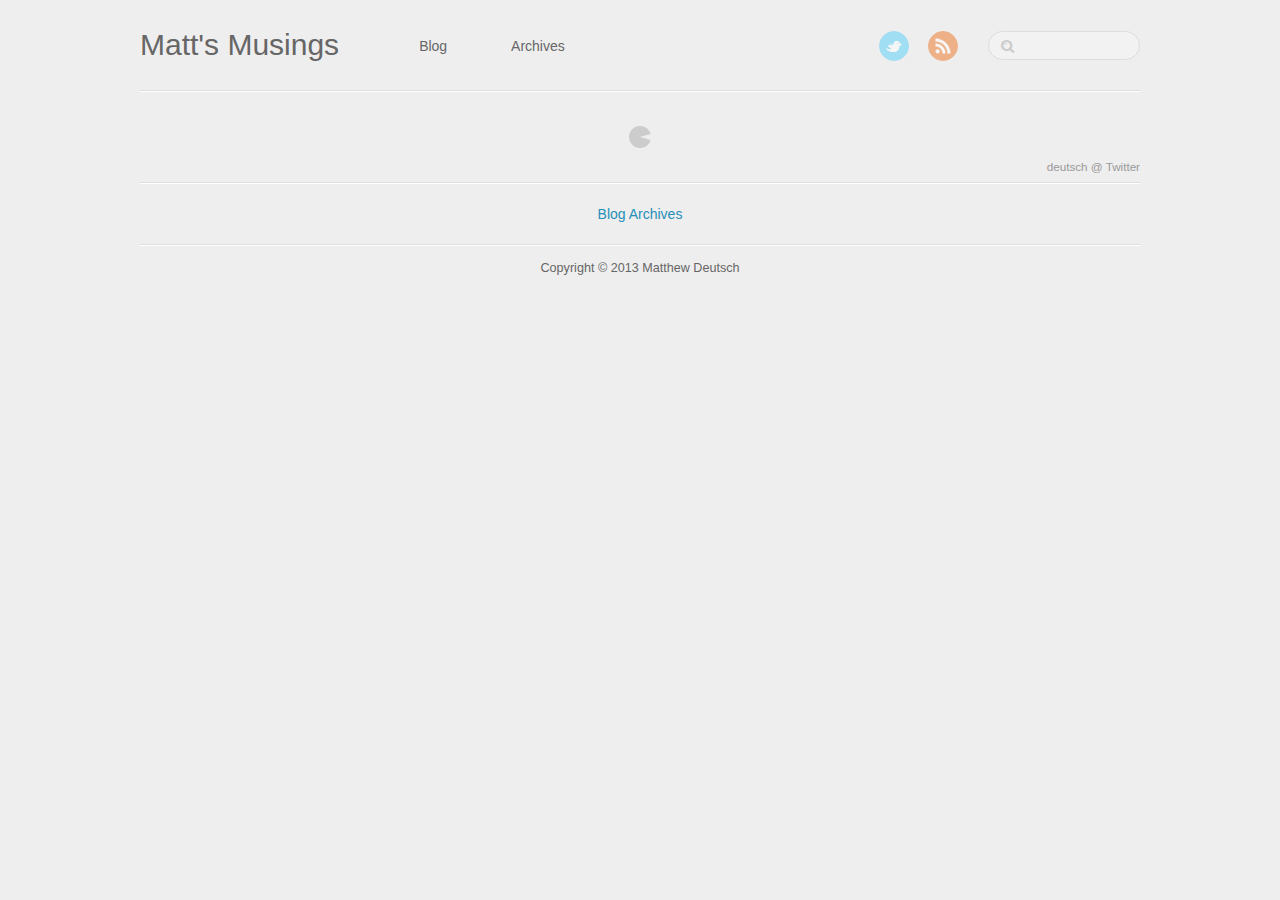
==== commit 409e70ee: "Site updated at 2013-02-25 01:05:18 UTC" ====
--- a/index.html
+++ b/index.html
@@ -10,41 +10,44 @@
 	<meta name="description" content=" Blog Archives
 ">
 	
-
-  <!-- http://t.co/dKP3o1e -->
-  <meta name="HandheldFriendly" content="True">
-  <meta name="MobileOptimized" content="320">
-  <meta name="viewport" content="width=device-width, initial-scale=1">
+	<meta name="viewport" content="width=device-width, initial-scale=1, maximum-scale=1">
 
 	<link href="/atom.xml" rel="alternate" title="Matt's Musings" type="application/atom+xml">
-	
-	<link rel="canonical" href="http://matthewdeutsch.org/">
+	<link rel="canonical" href="">
 	<link href="/favicon.png" rel="shortcut icon">
 	<link href="/stylesheets/screen.css" media="screen, projection" rel="stylesheet" type="text/css">
 	<!--[if lt IE 9]><script src="//html5shiv.googlecode.com/svn/trunk/html5.js"></script><![endif]-->
 	<script src="//ajax.googleapis.com/ajax/libs/jquery/1.7.2/jquery.min.js"></script>
-	<link href='http://fonts.googleapis.com/css?family=Open+Sans:400italic,400,700' rel='stylesheet' type='text/css'>
-	<!--Fonts from Google"s Web font directory at http://google.com/webfonts -->
-<link href="http://fonts.googleapis.com/css?family=PT+Serif:regular,italic,bold,bolditalic" rel="stylesheet" type="text/css">
-<link href="http://fonts.googleapis.com/css?family=PT+Sans:regular,italic,bold,bolditalic" rel="stylesheet" type="text/css">
-
+	
 </head>
 
-
 <body>
-	<div class="container">
-		<div class="left-col">
-			<div class="intrude-less">
-			<header id="header" class="inner"><div class="profilepic">	
-	<script src="/javascripts/md5.js"></script>
-	<script type="text/javascript">
-		document.write("<img src='http://www.gravatar.com/avatar/" + MD5("") + "?s=160' alt='Profile Picture' style='width: 160px;'");
-	</script>
+	<header id="header" class="inner"><h1><a href="/">Matt's Musings</a></h1>
+<nav id="main-nav"><ul class="main">
+	<li><a href="/">Blog</a></li>
+	<li><a href="/blog/archives">Archives</a></li>
+</ul>
+</nav>
+<nav id="mobile-nav">
+	<div class="alignleft menu">
+		<a class="button">Menu</a>
+		<div class="container"><ul class="main">
+	<li><a href="/">Blog</a></li>
+	<li><a href="/blog/archives">Archives</a></li>
+</ul>
 </div>
-<h1><a href="/">Matt's Musings</a></h1>
-<p class="subtitle">In tech and design</p>
-<nav id="main-nav"></nav>
-<nav id="sub-nav">
+	</div>
+	<div class="alignright search">
+		<a class="button"></a>
+		<div class="container">
+			<form action="http://google.com/search" method="get">
+				<input type="text" name="q" results="0">
+				<input type="hidden" name="q" value="site:matthewdeutsch.org">
+			</form>
+		</div>
+	</div>
+</nav>
+<nav id="sub-nav" class="alignright">
 	<div class="social">
 		
 		
@@ -52,6 +55,7 @@
 		<a class="twitter" href="http://twitter.com/deutsch" title="Twitter">Twitter</a>
 		
 		
+    
 		
 		
 		
@@ -60,20 +64,15 @@
 		<a class="rss" href="/atom.xml" title="RSS">RSS</a>
 		
 	</div>
+	<form class="search" action="http://google.com/search" method="get">
+		<input class="alignright" type="text" name="q" results="0">
+		<input type="hidden" name="q" value="site:matthewdeutsch.org">
+	</form>
 </nav>
-<hgroup>
-  <h1><a href="/">Matt's Musings</a></h1>
-  
-    <h2>In tech and design</h2>
-  
-</hgroup>
 
-</header>				
-			</div>
-		</div>	
-		<div class="mid-col">
-			
-				
+</header>
+	
+		
 <div id="banner" class="inner">
 	<div class="container">
 		<ul class="feed"></ul>
@@ -88,31 +87,20 @@
 	})(jQuery);
 </script>
 
-			
-			<div class="mid-col-container">
-				<div id="content" class="inner">
-<div itemscope itemtype="http://schema.org/Blog">
+	
+	<div id="content" class="inner">
 
-</div>
 <nav id="pagenavi">
     
     
     <div class="center"><a href="/blog/archives">Blog Archives</a></div>
 </nav></div>
-			</div>
-			<footer id="footer" class="inner"><p class="pull-left">
-  <a href="/">Matt's Musings</a>
-  - Copyright &copy; 2013 - Matthew Deutsch
-</p>
-<p class="pull-right">
-  <span>Powered by <a href="http://octopress.org/">Octopress</a>.</span>
-  
-    <span>Designed by <a href="http://www.AdrianArtiles.com">Adrian Artiles</a>.</span>
-  
-</p>
+	<footer id="footer" class="inner">Copyright &copy; 2013
 
-Design credit: <a href="http://shashankmehta.in/archive/2012/greyshade.html">Shashank Mehta</a></footer>
-			<script src="/javascripts/slash.js"></script>
+    Matthew Deutsch
+
+</footer>
+	<script src="/javascripts/slash.js"></script>
 <script src="/javascripts/jquery.fancybox.pack.js"></script>
 <script type="text/javascript">
 (function($){
@@ -125,10 +113,5 @@
 
 
 
-
-
-
-		</div>
-	</div>
 </body>
-</html>
+</html>--- a/stylesheets/screen.css
+++ b/stylesheets/screen.css
@@ -1,70 +1 @@
-/*
-Syntax error: Undefined variable: "$greyshade".
-        on line 14 of /Users/matthewdeutsch/Documents/blog/octopress/sass/_greyshade.scss
-        from line 8 of /Users/matthewdeutsch/Documents/blog/octopress/sass/screen.scss
-
-Backtrace:
-/Users/matthewdeutsch/Documents/blog/octopress/sass/_greyshade.scss:14
-/Users/matthewdeutsch/Documents/blog/octopress/sass/screen.scss:8
-/Users/matthewdeutsch/.rvm/gems/ruby-1.9.3-p392/gems/sass-3.1.20/lib/sass/script/variable.rb:49:in `_perform'
-/Users/matthewdeutsch/.rvm/gems/ruby-1.9.3-p392/gems/sass-3.1.20/lib/sass/script/node.rb:40:in `perform'
-/Users/matthewdeutsch/.rvm/gems/ruby-1.9.3-p392/gems/sass-3.1.20/lib/sass/tree/visitors/perform.rb:216:in `visit_prop'
-/Users/matthewdeutsch/.rvm/gems/ruby-1.9.3-p392/gems/sass-3.1.20/lib/sass/tree/visitors/base.rb:37:in `visit'
-/Users/matthewdeutsch/.rvm/gems/ruby-1.9.3-p392/gems/sass-3.1.20/lib/sass/tree/visitors/perform.rb:18:in `visit'
-/Users/matthewdeutsch/.rvm/gems/ruby-1.9.3-p392/gems/sass-3.1.20/lib/sass/tree/visitors/base.rb:53:in `block in visit_children'
-/Users/matthewdeutsch/.rvm/gems/ruby-1.9.3-p392/gems/sass-3.1.20/lib/sass/tree/visitors/base.rb:53:in `map'
-/Users/matthewdeutsch/.rvm/gems/ruby-1.9.3-p392/gems/sass-3.1.20/lib/sass/tree/visitors/base.rb:53:in `visit_children'
-/Users/matthewdeutsch/.rvm/gems/ruby-1.9.3-p392/gems/sass-3.1.20/lib/sass/tree/visitors/perform.rb:27:in `block in visit_children'
-/Users/matthewdeutsch/.rvm/gems/ruby-1.9.3-p392/gems/sass-3.1.20/lib/sass/tree/visitors/perform.rb:39:in `with_environment'
-/Users/matthewdeutsch/.rvm/gems/ruby-1.9.3-p392/gems/sass-3.1.20/lib/sass/tree/visitors/perform.rb:26:in `visit_children'
-/Users/matthewdeutsch/.rvm/gems/ruby-1.9.3-p392/gems/sass-3.1.20/lib/sass/tree/visitors/base.rb:37:in `block in visit'
-/Users/matthewdeutsch/.rvm/gems/ruby-1.9.3-p392/gems/sass-3.1.20/lib/sass/tree/visitors/perform.rb:238:in `visit_rule'
-/Users/matthewdeutsch/.rvm/gems/ruby-1.9.3-p392/gems/sass-3.1.20/lib/sass/tree/visitors/base.rb:37:in `visit'
-/Users/matthewdeutsch/.rvm/gems/ruby-1.9.3-p392/gems/sass-3.1.20/lib/sass/tree/visitors/perform.rb:18:in `visit'
-/Users/matthewdeutsch/.rvm/gems/ruby-1.9.3-p392/gems/sass-3.1.20/lib/sass/tree/visitors/perform.rb:146:in `block in visit_import'
-/Users/matthewdeutsch/.rvm/gems/ruby-1.9.3-p392/gems/sass-3.1.20/lib/sass/tree/visitors/perform.rb:146:in `map'
-/Users/matthewdeutsch/.rvm/gems/ruby-1.9.3-p392/gems/sass-3.1.20/lib/sass/tree/visitors/perform.rb:146:in `visit_import'
-/Users/matthewdeutsch/.rvm/gems/ruby-1.9.3-p392/gems/sass-3.1.20/lib/sass/tree/visitors/base.rb:37:in `visit'
-/Users/matthewdeutsch/.rvm/gems/ruby-1.9.3-p392/gems/sass-3.1.20/lib/sass/tree/visitors/perform.rb:18:in `visit'
-/Users/matthewdeutsch/.rvm/gems/ruby-1.9.3-p392/gems/sass-3.1.20/lib/sass/tree/visitors/base.rb:53:in `block in visit_children'
-/Users/matthewdeutsch/.rvm/gems/ruby-1.9.3-p392/gems/sass-3.1.20/lib/sass/tree/visitors/base.rb:53:in `map'
-/Users/matthewdeutsch/.rvm/gems/ruby-1.9.3-p392/gems/sass-3.1.20/lib/sass/tree/visitors/base.rb:53:in `visit_children'
-/Users/matthewdeutsch/.rvm/gems/ruby-1.9.3-p392/gems/sass-3.1.20/lib/sass/tree/visitors/perform.rb:27:in `block in visit_children'
-/Users/matthewdeutsch/.rvm/gems/ruby-1.9.3-p392/gems/sass-3.1.20/lib/sass/tree/visitors/perform.rb:39:in `with_environment'
-/Users/matthewdeutsch/.rvm/gems/ruby-1.9.3-p392/gems/sass-3.1.20/lib/sass/tree/visitors/perform.rb:26:in `visit_children'
-/Users/matthewdeutsch/.rvm/gems/ruby-1.9.3-p392/gems/sass-3.1.20/lib/sass/tree/visitors/base.rb:37:in `block in visit'
-/Users/matthewdeutsch/.rvm/gems/ruby-1.9.3-p392/gems/sass-3.1.20/lib/sass/tree/visitors/perform.rb:47:in `visit_root'
-/Users/matthewdeutsch/.rvm/gems/ruby-1.9.3-p392/gems/sass-3.1.20/lib/sass/tree/visitors/base.rb:37:in `visit'
-/Users/matthewdeutsch/.rvm/gems/ruby-1.9.3-p392/gems/sass-3.1.20/lib/sass/tree/visitors/perform.rb:18:in `visit'
-/Users/matthewdeutsch/.rvm/gems/ruby-1.9.3-p392/gems/sass-3.1.20/lib/sass/tree/visitors/perform.rb:7:in `visit'
-/Users/matthewdeutsch/.rvm/gems/ruby-1.9.3-p392/gems/sass-3.1.20/lib/sass/tree/root_node.rb:20:in `render'
-/Users/matthewdeutsch/.rvm/gems/ruby-1.9.3-p392/gems/sass-3.1.20/lib/sass/engine.rb:300:in `_render'
-/Users/matthewdeutsch/.rvm/gems/ruby-1.9.3-p392/gems/sass-3.1.20/lib/sass/engine.rb:247:in `render'
-/Users/matthewdeutsch/.rvm/gems/ruby-1.9.3-p392/gems/compass-0.12.2/lib/compass/compiler.rb:140:in `block (2 levels) in compile'
-/Users/matthewdeutsch/.rvm/gems/ruby-1.9.3-p392/gems/compass-0.12.2/lib/compass/compiler.rb:126:in `timed'
-/Users/matthewdeutsch/.rvm/gems/ruby-1.9.3-p392/gems/compass-0.12.2/lib/compass/compiler.rb:139:in `block in compile'
-/Users/matthewdeutsch/.rvm/gems/ruby-1.9.3-p392/gems/compass-0.12.2/lib/compass/logger.rb:45:in `red'
-/Users/matthewdeutsch/.rvm/gems/ruby-1.9.3-p392/gems/compass-0.12.2/lib/compass/compiler.rb:138:in `compile'
-/Users/matthewdeutsch/.rvm/gems/ruby-1.9.3-p392/gems/compass-0.12.2/lib/compass/compiler.rb:118:in `compile_if_required'
-/Users/matthewdeutsch/.rvm/gems/ruby-1.9.3-p392/gems/compass-0.12.2/lib/compass/compiler.rb:103:in `block (2 levels) in run'
-/Users/matthewdeutsch/.rvm/gems/ruby-1.9.3-p392/gems/compass-0.12.2/lib/compass/compiler.rb:101:in `each'
-/Users/matthewdeutsch/.rvm/gems/ruby-1.9.3-p392/gems/compass-0.12.2/lib/compass/compiler.rb:101:in `block in run'
-/Users/matthewdeutsch/.rvm/gems/ruby-1.9.3-p392/gems/compass-0.12.2/lib/compass/compiler.rb:126:in `timed'
-/Users/matthewdeutsch/.rvm/gems/ruby-1.9.3-p392/gems/compass-0.12.2/lib/compass/compiler.rb:100:in `run'
-/Users/matthewdeutsch/.rvm/gems/ruby-1.9.3-p392/gems/compass-0.12.2/lib/compass/commands/update_project.rb:45:in `perform'
-/Users/matthewdeutsch/.rvm/gems/ruby-1.9.3-p392/gems/compass-0.12.2/lib/compass/commands/base.rb:18:in `execute'
-/Users/matthewdeutsch/.rvm/gems/ruby-1.9.3-p392/gems/compass-0.12.2/lib/compass/commands/project_base.rb:19:in `execute'
-/Users/matthewdeutsch/.rvm/gems/ruby-1.9.3-p392/gems/compass-0.12.2/lib/compass/exec/sub_command_ui.rb:43:in `perform!'
-/Users/matthewdeutsch/.rvm/gems/ruby-1.9.3-p392/gems/compass-0.12.2/lib/compass/exec/sub_command_ui.rb:15:in `run!'
-/Users/matthewdeutsch/.rvm/gems/ruby-1.9.3-p392/gems/compass-0.12.2/bin/compass:30:in `block in <top (required)>'
-/Users/matthewdeutsch/.rvm/gems/ruby-1.9.3-p392/gems/compass-0.12.2/bin/compass:44:in `call'
-/Users/matthewdeutsch/.rvm/gems/ruby-1.9.3-p392/gems/compass-0.12.2/bin/compass:44:in `<top (required)>'
-/Users/matthewdeutsch/.rvm/gems/ruby-1.9.3-p392/bin/compass:19:in `load'
-/Users/matthewdeutsch/.rvm/gems/ruby-1.9.3-p392/bin/compass:19:in `<main>'
-/Users/matthewdeutsch/.rvm/gems/ruby-1.9.3-p392/bin/ruby_noexec_wrapper:14:in `eval'
-/Users/matthewdeutsch/.rvm/gems/ruby-1.9.3-p392/bin/ruby_noexec_wrapper:14:in `<main>'
-*/
-body:before {
-  white-space: pre;
-  font-family: monospace;
-  content: "Syntax error: Undefined variable: \"$greyshade\".\A         on line 14 of /Users/matthewdeutsch/Documents/blog/octopress/sass/_greyshade.scss\A         from line 8 of /Users/matthewdeutsch/Documents/blog/octopress/sass/screen.scss"; }
+@font-face{font-family:'FontAwesome';src:url("/font/fontawesome-webfont.eot");src:url("/font/fontawesome-webfont.eot?#iefix") format("embedded-opentype"),url("/font/fontawesome-webfont.woff") format("woff"),url("/font/fontawesome-webfont.ttf") format("truetype"),url("/font/fontawesome-webfont.svgz#FontAwesomeRegular") format("svg"),url("/font/fontawesome-webfont.svg#FontAwesomeRegular") format("svg");font-weight:normal;font-style:normal}*{margin:0;padding:0}body{font-family:"HelveticaNeue-Light","Helvetica Neue Light","Helvetica Neue",Helvetica,Arial,sans-serif;font-weight:300;font-size:14px;background:#eee;color:#666}@media screen and (max-width: 1040px){body{margin:0 20px}}@media screen and (max-width: 600px){body{font-size:13px}}h1{font-size:1.8em}h2{font-size:1.5em}h3{font-size:1.3em}a{text-decoration:none;outline-width:0;color:#258fb8}.alignleft{float:left}.alignright{float:right}.clearfix{*zoom:1}.clearfix:after{content:"";display:table;clear:both}.inner{width:1000px;margin:0 auto}@media screen and (max-width: 1040px){.inner{width:100%}}.pullquote-right:before,.pullquote-left:before{padding:0;border:none;content:attr(data-pullquote);float:right;width:45%;margin:.5em 0 1em 1.5em;position:relative;top:7px;font-size:1.4em;line-height:1.45em}.pullquote-left:before{float:left;margin:.5em 1.5em 1em 0}#header{height:30px;padding:30px 0;border-bottom:1px solid #ddd;line-height:30px}@media screen and (max-width: 1040px){#header{height:auto;position:relative;padding-bottom:10px}}#header a{color:#666;-webkit-transition:color 0.3s;-moz-transition:color 0.3s;-o-transition:color 0.3s;transition:color 0.3s}#header a:hover{color:#258fb8}#header h1{float:left;font-weight:300;font-size:30px}@media screen and (max-width: 1040px){#header h1{float:none}}#main-nav{float:left;margin-left:30px}@media screen and (max-width: 1040px){#main-nav{float:none;margin-left:0;margin-top:15px}}@media screen and (max-width: 600px){#main-nav>ul{display:none}}#main-nav>ul>li{margin-left:50px;display:-moz-inline-stack;display:inline-block;vertical-align:middle;*vertical-align:auto;zoom:1;*display:inline}@media screen and (max-width: 1040px){#main-nav>ul>li{margin-left:0;margin-right:50px}#main-nav>ul>li:last-of-type{margin-right:0}}#main-nav>ul>li:hover>a{color:#258fb8}#main-nav>ul>li>a{padding:38px 0;margin-top:-38px}#main-nav>ul>li>a:after{content:"\f078";color:#ccc;font:12px FontAwesome;padding-left:10px}#main-nav>ul>li>a:only-child:after{content:""}@media screen and (max-width: 1040px){#main-nav>ul>li>a{padding:18px 0}}#main-nav>ul ul{position:absolute;top:60px;left:-15px;z-index:10;white-space:nowrap;background:#ddd;border:1px solid #ccc;list-style:none;display:none;-webkit-box-shadow:0 4px 8px rgba(0,0,0,0.1);-moz-box-shadow:0 4px 8px rgba(0,0,0,0.1);box-shadow:0 4px 8px rgba(0,0,0,0.1);-webkit-border-radius:0 0 5px 5px;-moz-border-radius:0 0 5px 5px;-ms-border-radius:0 0 5px 5px;-o-border-radius:0 0 5px 5px;border-radius:0 0 5px 5px}@media screen and (max-width: 1040px){#main-nav>ul ul{top:40px}}#main-nav>ul ul ul{-webkit-border-radius:0 5px 5px 5px;-moz-border-radius:0 5px 5px 5px;-ms-border-radius:0 5px 5px 5px;-o-border-radius:0 5px 5px 5px;border-radius:0 5px 5px 5px}#main-nav>ul ul li{border-top:1px solid #eee;border-bottom:1px solid #ccc}#main-nav>ul ul li:hover{background:#d5d5d5}#main-nav>ul ul li:first-of-type{border-top:none}#main-nav>ul ul li:first-of-type ul{-webkit-border-radius:0 0 5px 5px;-moz-border-radius:0 0 5px 5px;-ms-border-radius:0 0 5px 5px;-o-border-radius:0 0 5px 5px;border-radius:0 0 5px 5px}#main-nav>ul ul li:last-of-type{border-bottom:none}#main-nav>ul ul li>a{display:block;padding:5px 15px}#main-nav>ul ul li>a:after{content:"\f054";color:#999;font:12px FontAwesome;padding-left:10px}#main-nav>ul ul li>a:hover{color:#666}#main-nav>ul ul li>a:only-child:after{content:""}#main-nav>ul ul ul{top:0;left:100%}#main-nav>ul li{position:relative}#main-nav>ul li:hover>ul{display:block}#main-nav select{display:none;margin-bottom:10px}@media screen and (max-width: 600px){#main-nav select{display:block}}#mobile-nav{display:none;height:37px;position:relative}@media screen and (max-width: 600px){#mobile-nav{display:block}}#mobile-nav a{display:block}#mobile-nav .button{cursor:pointer}#mobile-nav .container{display:none}#mobile-nav .menu{position:relative;width:100%}#mobile-nav .menu .button{background:#f2f2f2;border:1px solid #ddd;color:#999;padding:0 60px 0 10px;position:relative;-webkit-border-radius:5px;-moz-border-radius:5px;-ms-border-radius:5px;-o-border-radius:5px;border-radius:5px}#mobile-nav .menu .button:hover{color:#999}#mobile-nav .menu .button.on{color:#666;-webkit-border-radius:5px 5px 5px 0;-moz-border-radius:5px 5px 5px 0;-ms-border-radius:5px 5px 5px 0;-o-border-radius:5px 5px 5px 0;border-radius:5px 5px 5px 0}#mobile-nav .menu .button.on:before{content:"\f077"}#mobile-nav .menu .button:before{content:"\f078";color:#ddd;font:16px FontAwesome;line-height:30px;position:absolute;top:0;right:40px}#mobile-nav .menu .container{background:#f2f2f2;border:1px solid #ddd;border-top:none;position:absolute;top:31px;z-index:1;-webkit-border-radius:0 0 5px 5px;-moz-border-radius:0 0 5px 5px;-ms-border-radius:0 0 5px 5px;-o-border-radius:0 0 5px 5px;border-radius:0 0 5px 5px}#mobile-nav .menu .container ul{list-style:none}#mobile-nav .menu .container ul ul{margin-left:20px}#mobile-nav .menu .container a{padding:0 10px}#mobile-nav .search{position:absolute;top:0;right:0}#mobile-nav .search .button{background:#ddd;width:30px;height:30px;position:absolute;top:1px;right:-1px;-webkit-border-radius:0 5px 5px 0;-moz-border-radius:0 5px 5px 0;-ms-border-radius:0 5px 5px 0;-o-border-radius:0 5px 5px 0;border-radius:0 5px 5px 0}#mobile-nav .search .button:before{content:"\f002";color:#f2f2f2;font:20px FontAwesome;line-height:30px;position:absolute;top:0;left:7px}#mobile-nav .search .button.on{background:#ccc}#mobile-nav .search .button.on:before{content:"\f00d"}#mobile-nav .search .container{position:absolute;right:51px;z-index:1}#mobile-nav .search input[type="text"]{background:#fff;border:1px solid #ddd;border-right:none;color:#999;font:13px "HelveticaNeue-Light","Helvetica Neue Light","Helvetica Neue",Helvetica,Arial,sans-serif;height:30px;width:100%;padding:0 10px;-webkit-border-radius:5px 0 0 5px;-moz-border-radius:5px 0 0 5px;-ms-border-radius:5px 0 0 5px;-o-border-radius:5px 0 0 5px;border-radius:5px 0 0 5px}@media screen and (max-width: 1040px){#sub-nav{position:absolute;top:30px;right:0}}@media screen and (max-width: 600px){#sub-nav{display:none}}#sub-nav .search{float:left;margin-top:1px;position:relative}@media screen and (max-width: 1040px){#sub-nav .search{float:none;margin-top:15px}}#sub-nav .search:before{content:"\f002";color:#ccc;font:18px FontAwesome;line-height:30px;position:absolute;top:0;right:125px}#sub-nav .search input[type="text"]{background:#f2f2f2;color:#999;border:1px solid #ddd;font:13px "HelveticaNeue-Light","Helvetica Neue Light","Helvetica Neue",Helvetica,Arial,sans-serif;padding:6px 15px 6px 35px;width:100px;-webkit-transition:0.3s;-moz-transition:0.3s;-o-transition:0.3s;transition:0.3s;-webkit-border-radius:15px;-moz-border-radius:15px;-ms-border-radius:15px;-o-border-radius:15px;border-radius:15px}#sub-nav .search input[type="text"]:focus,#sub-nav .search input[type="text"]:active{background:#fff;border-top:1px solid #ccc;color:#666;outline:none}#sub-nav .social{float:left;margin-right:15px}@media screen and (max-width: 1040px){#sub-nav .social{float:none;margin-right:0}#sub-nav .social a:last-of-type{margin-right:0}}#sub-nav .social a{-webkit-border-radius:50%;-moz-border-radius:50%;-ms-border-radius:50%;-o-border-radius:50%;border-radius:50%;display:-moz-inline-stack;display:inline-block;vertical-align:middle;*vertical-align:auto;zoom:1;*display:inline;text-indent:-9999px;margin-right:15px;opacity:0.5;width:28px;height:28px;-webkit-transition:0.3s;-moz-transition:0.3s;-o-transition:0.3s;transition:0.3s}#sub-nav .social a:hover{opacity:1}#sub-nav .social a.facebook{background:url('/images/social/facebook.png?1361754278') center no-repeat #3b5998;border:1px solid #3B5998}#sub-nav .social a.facebook:hover{border:1px solid #2d4373}#sub-nav .social a.google{background:url('/images/social/google.png?1361754278') center no-repeat #c83d20;border:1px solid #C83D20}#sub-nav .social a.google:hover{border:1px solid #9c3019}#sub-nav .social a.twitter{background:url('/images/social/twitter.png?1361754278') center no-repeat #55cff8;border:1px solid #55CFF8}#sub-nav .social a.twitter:hover{border:1px solid #24c1f6}#sub-nav .social a.github{background:url('/images/social/github.png?1361754278') center no-repeat #afb6ca;border:1px solid #afb6ca}#sub-nav .social a.github:hover{border:1px solid #909ab6}#sub-nav .social a.coderwall{background:url('/images/social/coderwall.png?1361754278') center no-repeat #3a729f;border:1px solid #3a729f}#sub-nav .social a.coderwall:hover{border:1px solid #2c577a}#sub-nav .social a.pinboard{background:url('/images/social/pinboard.png?1361754278') center no-repeat #0066c8;border:1px solid #3a729f}#sub-nav .social a.pinboard:hover{border:1px solid #0052cc}#sub-nav .social a.linkedin{background:url('/images/social/linkedin.png?1361754278') center no-repeat #005a87;border:1px solid #005A87}#sub-nav .social a.linkedin:hover{border:1px solid #003854}#sub-nav .social a.pinterest{background:url('/images/social/pinterest.png?1361754278') center no-repeat #be4037;border:1px solid #be4037}#sub-nav .social a.pinterest:hover{border:1px solid #96332c}#sub-nav .social a.delicious{background:url('/images/social/delicious.png?1361754278') center no-repeat #3271cb;border:1px solid #3271cb}#sub-nav .social a.delicious:hover{border:1px solid #285aa2}#sub-nav .social a.rss{background:url('/images/social/rss.png?1361754278') center no-repeat #ef7522;border:1px solid #EF7522}#sub-nav .social a.rss:hover{border:1px solid #cf5d0f}#pagenavi{padding:20px 0;height:20px;line-height:20px;position:relative;border-top:1px solid #fff;border-bottom:1px solid #ddd}#pagenavi a:hover{text-decoration:underline}#pagenavi .prev,#pagenavi .next{position:absolute}#pagenavi .prev{padding-left:30px;left:0}#pagenavi .prev:before{content:"\f060";font:1.3em FontAwesome;position:absolute;left:0}#pagenavi .next{padding-right:30px;right:0}#pagenavi .next:before{content:"\f061";font:1.3em FontAwesome;position:absolute;right:0}#pagenavi .center{text-align:center;width:100%;display:block}@media screen and (max-width: 400px){#pagenavi .center{display:none}}article{border-bottom:1px solid #ddd;border-top:1px solid #fff;padding:30px 0;position:relative}@media screen and (max-width: 800px){article{padding-bottom:15px}}@media screen and (max-width: 600px){article{padding:15px 0}}article h2.title{font-size:1.8em;font-weight:300;line-height:35px;margin-bottom:20px}article h2.title a{color:#666}article .entry-content{line-height:2;text-align:justify}article .entry-content a:hover{text-decoration:underline}article .entry-content .more-link{display:block;margin-top:16px;padding-left:30px;position:relative}article .entry-content .more-link:before{content:"\f061";font:1.3em FontAwesome;line-height:1.6em;position:absolute;left:0}article .entry-content p,article .entry-content blockquote,article .entry-content ul,article .entry-content ol,article .entry-content dl,article .entry-content table,article .entry-content iframe,article .entry-content h1,article .entry-content h2,article .entry-content h3,article .entry-content h4,article .entry-content h5,article .entry-content h6,article .entry-content .video-container{margin-top:10px}article .entry-content ul,article .entry-content ol,article .entry-content dl{margin-left:20px}article .entry-content ul ul,article .entry-content ul ol,article .entry-content ul dl,article .entry-content ol ul,article .entry-content ol ol,article .entry-content ol dl,article .entry-content dl ul,article .entry-content dl ol,article .entry-content dl dl{margin-top:0}article .entry-content strong{font-weight:bold}article .entry-content em{font-style:italic}article .entry-content p{margin-top:10px}article .entry-content h2{font-weight:300;border-bottom:1px solid #ddd;position:relative}article .entry-content h2:before{content:"";position:absolute;bottom:-2px;border-bottom:1px solid #fff;width:100%}article .entry-content img,article .entry-content video{max-width:100%;height:auto}article .entry-content blockquote{background:#ddd;border-left:5px solid #ccc;padding:15px 20px;margin-top:10px}article .entry-content blockquote>p:first-of-type{margin-top:0}article .entry-content iframe{border:none}article .entry-content table{background:#ddd;border:1px solid #ccc;border-spacing:0;margin-top:10px}article .entry-content table th{background:#ccc;padding:0 15px}article .entry-content table td{text-align:center}article .entry-content table tr:nth-of-type(2n){background:#d5d5d5}article .entry-content .caption{display:block;font-size:0.9em;color:#999;padding-left:25px;position:relative}article .entry-content .caption:before{content:"\f040";color:#ccc;font:1.3em FontAwesome;line-height:1.6em;position:absolute;left:0}article .entry-content .video-container{position:relative;padding-bottom:56.25%;padding-top:30px;height:0;overflow:hidden}article .entry-content .video-container iframe,article .entry-content .video-container object,article .entry-content .video-container embed{position:absolute;top:0;left:0;width:100%;height:100%;margin-top:0}.share{padding:15px 0;border-top:1px solid #fff;border-bottom:1px solid #ddd}.post h2.title,.post .entry-content{margin-left:200px}@media screen and (max-width: 800px){.post h2.title,.post .entry-content{margin-left:0}}.post .meta{position:absolute;top:85px;line-height:2;font-size:0.9em;color:#999;width:170px}@media screen and (max-width: 800px){.post .meta{margin-top:15px;position:static;width:auto}}.post .meta a{color:#999;-webkit-transition:0.3s;-moz-transition:0.3s;-o-transition:0.3s;transition:0.3s}.post .meta a:hover{color:#666}.post .meta .date,.post .meta .tags,.post .meta .comments{padding-left:30px;position:relative}.post .meta .date:before,.post .meta .tags:before,.post .meta .comments:before{color:#ccc;font:1.3em FontAwesome;line-height:1.6em;position:absolute;left:0}@media screen and (max-width: 800px){.post .meta .date,.post .meta .tags,.post .meta .comments{display:-moz-inline-stack;display:inline-block;vertical-align:middle;*vertical-align:auto;zoom:1;*display:inline;margin-right:30px}}.post .meta .date:before{content:"\f073"}.post .meta .tags:before{content:"\f02c"}.post .meta .comments:before{content:"\f075"}.archives{position:relative}.archives:last-of-type:before{content:"";position:absolute;bottom:0;width:200px;border-top:1px solid #ddd}.archives .year{line-height:35px;width:200px;position:absolute;top:0;padding-top:15px;border-top:1px solid #fff}.archives .year:before{content:"";position:absolute;top:-2px;width:100%;border-top:1px solid #ddd}@media screen and (max-width: 600px){.archives .year{position:relative;width:100%}}.archives article{margin-left:200px;padding:15px 0}@media screen and (max-width: 600px){.archives article{margin-left:0}.archives article:first-of-type{border-top:none;padding-top:30px}}.archives article .title{margin-bottom:0}.archives article .meta{color:#999;font-size:0.9em;line-height:2;margin-top:15px}@media screen and (max-width: 600px){.archives article .meta{display:none}}.archives article .meta span{margin-right:30px;display:-moz-inline-stack;display:inline-block;vertical-align:middle;*vertical-align:auto;zoom:1;*display:inline}.archives article .meta span:before{color:#ccc;font:1.3em FontAwesome;padding-right:10px}.archives article .meta a{color:#999;-webkit-transition:0.3s;-moz-transition:0.3s;-o-transition:0.3s;transition:0.3s}.archives article .meta a:hover{color:#666}.archives article .meta .date:before{content:"\f073"}.archives article .meta .tags:before{content:"\f02c"}.archives article .meta .comments:before{content:"\f075"}#comment{padding:30px 0;border-top:1px solid #fff;border-bottom:1px solid #ddd}#comment h2.title{font-size:25px;font-weight:300;line-height:35px;margin-bottom:20px}footer{padding:15px 0;border-top:1px solid #fff;text-align:center;font-size:0.9em}article code,article pre{background:#ddd;border:1px solid #ccc;font-family:Menlo,Monaco,"Andale Mono","lucida console","Courier New",monospace}article code{font-size:0.9em;padding:1px 3px;margin:0 3px;-webkit-border-radius:5px;-moz-border-radius:5px;-ms-border-radius:5px;-o-border-radius:5px;border-radius:5px}article pre{font-size:1/0.9em;line-height:1.5;margin-top:10px;padding:5px 15px;overflow-x:auto;-webkit-border-radius:5px;-moz-border-radius:5px;-ms-border-radius:5px;-o-border-radius:5px;border-radius:5px}article pre code{background:none;border:none;padding:0;margin:0;-webkit-border-radius:0;-moz-border-radius:0;-ms-border-radius:0;-o-border-radius:0;border-radius:0}figure.code{background:#ddd;border:1px solid #ccc;margin-top:10px;padding:5px 15px;-webkit-border-radius:5px;-moz-border-radius:5px;-ms-border-radius:5px;-o-border-radius:5px;border-radius:5px}figure.code figcaption{font-size:0.9em;position:relative}figure.code figcaption span{margin:-5px -15px 0;padding:5px 15px;display:block;background:-webkit-gradient(linear, 50% 0%, 50% 100%, color-stop(0%, #cccccc), color-stop(100%, #dddddd));background:-webkit-linear-gradient(top, #cccccc,#dddddd);background:-moz-linear-gradient(top, #cccccc,#dddddd);background:-o-linear-gradient(top, #cccccc,#dddddd);background:linear-gradient(top, #cccccc,#dddddd)}figure.code figcaption span:empty{display:none}figure.code figcaption a{position:absolute;top:5px;right:0}figure.code code,figure.code pre{background:none;border:none;padding:0;margin:0;-webkit-border-radius:0;-moz-border-radius:0;-ms-border-radius:0;-o-border-radius:0;border-radius:0}figure.code .highlight{overflow-x:auto}figure.code .line-numbers{border-right:1px solid #ccc;font-family:Menlo,Monaco,"Andale Mono","lucida console","Courier New",monospace;padding-right:15px;text-align:right}figure.code table{border:none;text-align:left;margin-top:0}figure.code table td{text-align:left}figure.code td.code{width:100%;padding-left:15px;overflow-x:auto}.entry-content .gist{background:#ddd;color:#666;padding:30px 15px 5px;margin-top:10px;border:1px solid #ccc;position:relative;overflow:hidden;-webkit-border-radius:5px;-moz-border-radius:5px;-ms-border-radius:5px;-o-border-radius:5px;border-radius:5px}.entry-content .gist .gist-file{margin:0}.entry-content .gist .gist-file .gist-data{background:none;border:none}.entry-content .gist .gist-file .gist-data pre{font:0.9em Menlo,Monaco,"Andale Mono","lucida console","Courier New",monospace;line-height:1.5}.entry-content .gist .gist-file .gist-meta{font:300 0.9em "HelveticaNeue-Light","Helvetica Neue Light","Helvetica Neue",Helvetica,Arial,sans-serif;line-height:1.5;margin:0 -16px -6px;padding:5px 15px;background:-webkit-gradient(linear, 50% 0%, 50% 100%, color-stop(0%, #dddddd), color-stop(100%, #cccccc));background:-webkit-linear-gradient(top, #dddddd,#cccccc);background:-moz-linear-gradient(top, #dddddd,#cccccc);background:-o-linear-gradient(top, #dddddd,#cccccc);background:linear-gradient(top, #dddddd,#cccccc)}.entry-content .gist .gist-file .gist-meta a{color:#258fb8}.entry-content .gist .gist-file .gist-meta a:first-of-type{position:absolute;top:5px;right:15px;z-index:1}.entry-content .gist .gist-file .gist-meta a:nth-of-type(2){position:absolute;top:0;left:0;padding:5px 15px;width:100%;background:-webkit-gradient(linear, 50% 0%, 50% 100%, color-stop(0%, #cccccc), color-stop(100%, #dddddd));background:-webkit-linear-gradient(top, #cccccc,#dddddd);background:-moz-linear-gradient(top, #cccccc,#dddddd);background:-o-linear-gradient(top, #cccccc,#dddddd);background:linear-gradient(top, #cccccc,#dddddd)}figure.code .c,.gist-highlight .c{color:#93a1a1 !important;font-style:italic !important}figure.code .cm,.gist-highlight .cm{color:#93a1a1 !important;font-style:italic !important}figure.code .cp,.gist-highlight .cp{color:#93a1a1 !important;font-style:italic !important}figure.code .c1,.gist-highlight .c1{color:#93a1a1 !important;font-style:italic !important}figure.code .cs,.gist-highlight .cs{color:#93a1a1 !important;font-weight:bold !important;font-style:italic !important}figure.code .err,.gist-highlight .err{color:#dc322f !important;background:none !important}figure.code .k,.gist-highlight .k{color:#cb4b16 !important}figure.code .o,.gist-highlight .o{color:#586e75 !important;font-weight:bold !important}figure.code .p,.gist-highlight .p{color:#586e75 !important}figure.code .ow,.gist-highlight .ow{color:#2aa198 !important;font-weight:bold !important}figure.code .gd,.gist-highlight .gd{color:#586e75 !important;background-color:#f4c5b6 !important;display:inline-block}figure.code .gd .x,.gist-highlight .gd .x{color:#586e75 !important;background-color:#f1b1a4 !important;display:inline-block}figure.code .ge,.gist-highlight .ge{color:#586e75 !important;font-style:italic !important}figure.code .gh,.gist-highlight .gh{color:#93a1a1 !important}figure.code .gi,.gist-highlight .gi{color:#586e75 !important;background-color:#e5e3b5 !important;display:inline-block}figure.code .gi .x,.gist-highlight .gi .x{color:#586e75 !important;background-color:#cdd088 !important;display:inline-block}figure.code .gs,.gist-highlight .gs{color:#586e75 !important;font-weight:bold !important}figure.code .gu,.gist-highlight .gu{color:#6c71c4 !important}figure.code .kc,.gist-highlight .kc{color:#859900 !important;font-weight:bold !important}figure.code .kd,.gist-highlight .kd{color:#268bd2 !important}figure.code .kp,.gist-highlight .kp{color:#cb4b16 !important;font-weight:bold !important}figure.code .kr,.gist-highlight .kr{color:#d33682 !important;font-weight:bold !important}figure.code .kt,.gist-highlight .kt{color:#2aa198 !important}figure.code .n,.gist-highlight .n{color:#268bd2 !important}figure.code .na,.gist-highlight .na{color:#268bd2 !important}figure.code .nb,.gist-highlight .nb{color:#859900 !important}figure.code .nc,.gist-highlight .nc{color:#d33682 !important}figure.code .no,.gist-highlight .no{color:#b58900 !important}figure.code .nl,.gist-highlight .nl{color:#859900 !important}figure.code .ne,.gist-highlight .ne{color:#268bd2 !important;font-weight:bold !important}figure.code .nf,.gist-highlight .nf{color:#268bd2 !important;font-weight:bold !important}figure.code .nn,.gist-highlight .nn{color:#b58900 !important}figure.code .nt,.gist-highlight .nt{color:#268bd2 !important;font-weight:bold !important}figure.code .nx,.gist-highlight .nx{color:#b58900 !important}figure.code .vg,.gist-highlight .vg{color:#268bd2 !important}figure.code .vi,.gist-highlight .vi{color:#268bd2 !important}figure.code .nv,.gist-highlight .nv{color:#268bd2 !important}figure.code .mf,.gist-highlight .mf{color:#2aa198 !important}figure.code .m,.gist-highlight .m{color:#2aa198 !important}figure.code .mh,.gist-highlight .mh{color:#2aa198 !important}figure.code .mi,.gist-highlight .mi{color:#2aa198 !important}figure.code .s,.gist-highlight .s{color:#2aa198 !important}figure.code .sd,.gist-highlight .sd{color:#2aa198 !important}figure.code .s2,.gist-highlight .s2{color:#2aa198 !important}figure.code .se,.gist-highlight .se{color:#dc322f !important}figure.code .si,.gist-highlight .si{color:#268bd2 !important}figure.code .sr,.gist-highlight .sr{color:#2aa198 !important}figure.code .s1,.gist-highlight .s1{color:#2aa198 !important}#banner{color:#999;padding:30px 0;line-height:30px;text-align:center;position:relative;display:none;border-top:1px solid #fff;border-bottom:1px solid #ddd}#banner:hover a{color:#258fb8}#banner a{color:#999;-webkit-transition:0.3s;-moz-transition:0.3s;-o-transition:0.3s;transition:0.3s}#banner a:hover{text-decoration:underline}#banner small{position:absolute;right:0;bottom:0}#banner .loading{background:url('/images/loading_pacman.gif?1361754278') center no-repeat;text-indent:-9999px}#banner .container{height:30px;overflow:hidden;position:relative;display:none}#banner .container .feed{list-style:none;position:absolute;top:0;width:100%}#banner .container .feed li{position:relative}#banner .container .feed li small{position:absolute;right:0}/* fancyBox v2.0.6 fancyapps.com | fancyapps.com/fancybox/#license */.fancybox-tmp iframe,.fancybox-tmp object{vertical-align:top;padding:0;margin:0}.fancybox-wrap{position:absolute;top:0;left:0;z-index:8020}.fancybox-skin{position:relative;padding:0;margin:0;background:#f9f9f9;color:#444;text-shadow:none;-webkit-border-radius:4px;-moz-border-radius:4px;-ms-border-radius:4px;-o-border-radius:4px;border-radius:4px}.fancybox-opened{z-index:8030}.fancybox-opened .fancybox-skin{-webkit-box-shadow:0 10px 25px rgba(0,0,0,0.5);-moz-box-shadow:0 10px 25px rgba(0,0,0,0.5);box-shadow:0 10px 25px rgba(0,0,0,0.5)}.fancybox-outer,.fancybox-inner{padding:0;margin:0;position:relative;outline:none}.fancybox-inner{overflow:hidden}.fancybox-type-iframe .fancybox-inner{-webkit-overflow-scrolling:touch}.fancybox-error{color:#444;font:14px/20px "Helvetica Neue",Helvetica,Arial,sans-serif;margin:0;padding:10px}.fancybox-image,.fancybox-iframe{display:block;width:100%;height:100%;border:0;padding:0;margin:0;vertical-align:top}.fancybox-image{max-width:100%;max-height:100%}#fancybox-loading,.fancybox-close,.fancybox-prev span,.fancybox-next span{background-image:url('/images/fancybox/fancybox_sprite.png?1361754278')}#fancybox-loading{position:fixed;top:50%;left:50%;margin-top:-22px;margin-left:-22px;background-position:0 -108px;opacity:0.8;cursor:pointer;z-index:8020}#fancybox-loading div{width:44px;height:44px;background:url('/images/fancybox/fancybox_loading.gif?1361754278') center center no-repeat}.fancybox-close{position:absolute;top:-18px;right:-18px;width:36px;height:36px;cursor:pointer;z-index:8040}.fancybox-nav{position:absolute;top:0;width:40%;height:100%;cursor:pointer;background:transparent url('/images/fancybox/blank.gif?1361754278');-webkit-tap-highlight-color:rgba(0,0,0,0);z-index:8040}.fancybox-prev{left:0}.fancybox-next{right:0}.fancybox-nav span{position:absolute;top:50%;width:36px;height:34px;margin-top:-18px;cursor:pointer;z-index:8040;visibility:hidden}.fancybox-prev span{left:20px;background-position:0 -36px}.fancybox-next span{right:20px;background-position:0 -72px}.fancybox-nav:hover span{visibility:visible}.fancybox-tmp{position:absolute;top:-9999px;left:-9999px;padding:0;overflow:visible;visibility:hidden}#fancybox-overlay{position:absolute;top:0;left:0;overflow:hidden;display:none;z-index:8010;background:#000}#fancybox-overlay.overlay-fixed{position:fixed;bottom:0;right:0}.fancybox-title{visibility:hidden;font:normal 13px/20px "Helvetica Neue",Helvetica,Arial,sans-serif;position:relative;text-shadow:none;z-index:8050}.fancybox-opened .fancybox-title{visibility:visible}.fancybox-title-float-wrap{position:absolute;bottom:0;right:50%;margin-bottom:-35px;z-index:8030;text-align:center}.fancybox-title-float-wrap .child{display:inline-block;margin-right:-100%;padding:2px 20px;background:transparent;background:rgba(0,0,0,0.8);text-shadow:0 1px 2px #222;color:#FFF;font-weight:bold;line-height:24px;white-space:nowrap;-webkit-border-radius:15px;-moz-border-radius:15px;-ms-border-radius:15px;-o-border-radius:15px;border-radius:15px}.fancybox-title-outside-wrap{position:relative;margin-top:10px;color:#fff}.fancybox-title-inside-wrap{margin-top:10px}.fancybox-title-over-wrap{position:absolute;bottom:0;left:0;color:#fff;padding:10px;background:#000;background:rgba(0,0,0,0.8)}
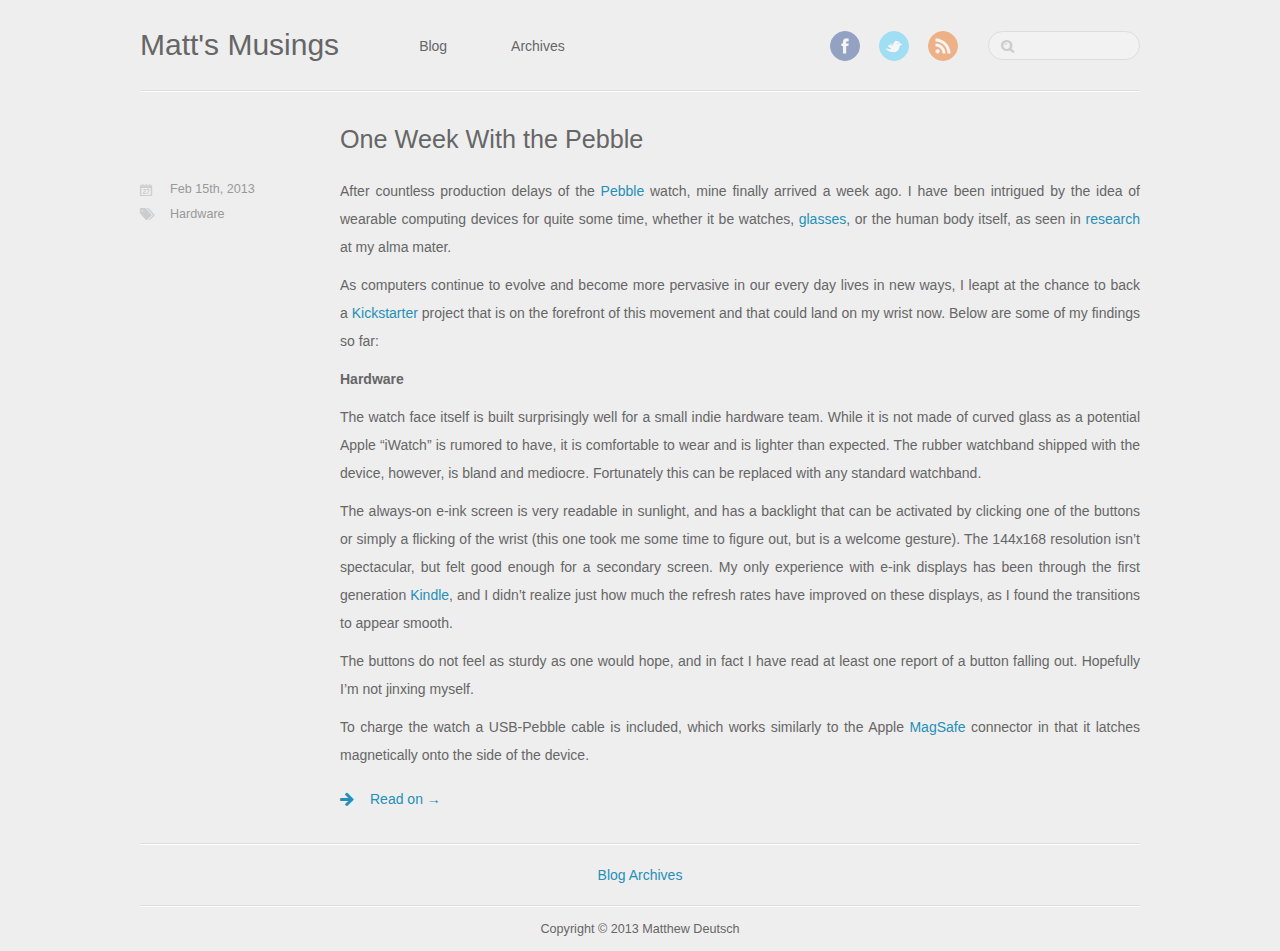
==== commit 1afe42fa: "Site updated at 2013-02-25 01:35:34 UTC" ====
--- a/index.html
+++ b/index.html
@@ -7,8 +7,7 @@
 	<meta name="author" content="Matthew Deutsch">
 
 	
-	<meta name="description" content=" Blog Archives
-">
+	<meta name="description" content="After countless production delays of the Pebble watch, mine finally arrived a week ago. I have been intrigued by the idea of wearable computing &hellip;">
 	
 	<meta name="viewport" content="width=device-width, initial-scale=1, maximum-scale=1">
 
@@ -50,6 +49,8 @@
 <nav id="sub-nav" class="alignright">
 	<div class="social">
 		
+		<a class="facebook" href="http://www.facebook.com/matthewdeutsch" title="Facebook">Facebook</a>
+		
 		
 		
 		<a class="twitter" href="http://twitter.com/deutsch" title="Twitter">Twitter</a>
@@ -73,22 +74,61 @@
 </header>
 	
 		
-<div id="banner" class="inner">
-	<div class="container">
-		<ul class="feed"></ul>
-	</div>
-	<small><a href="http://twitter.com/deutsch">deutsch</a> @ <a href="http://twitter.com">Twitter</a></small>
-	<div class="loading">Loading...</div>
-</div>
-<script src="/javascripts/twitter.js"></script>
-<script type="text/javascript">
-	(function($){
-		$('#banner').getTwitterFeed('deutsch', 1, false);
-	})(jQuery);
-</script>
-
 	
 	<div id="content" class="inner">
+
+
+    <article class="post">
+	<h2 class="title">
+		
+		<a href="/blog/2013/02/15/one-week-with-the-pebble/">
+		
+			One Week With the Pebble</a>
+	</h2>
+	<div class="entry-content">
+		<p>After countless production delays of the <a href="http://getpebble.com/">Pebble</a> watch, mine finally arrived a week ago. I have been intrigued by the idea of wearable computing devices for quite some time, whether it be watches, <a href="https://plus.google.com/+projectglass/posts">glasses</a>, or the human body itself, as seen in <a href="http://chrisharrison.net/projects/skinput/SkinputHarrison.pdf">research</a> at my alma mater.</p>
+
+<p>As computers continue to evolve and become more pervasive in our every day lives in new ways, I leapt at the chance to back a <a href="www.kickstarter.com/projects/597507018/pebble-e-paper-watch-for-iphone-and-android">Kickstarter</a> project that is on the forefront of this movement and that could land on my wrist now. Below are some of my findings so far:</p>
+
+<p><strong>Hardware</strong></p>
+
+<p>The watch face itself is built surprisingly well for a small indie hardware team. While it is not made of curved glass as a potential Apple &#8220;iWatch&#8221; is rumored to have, it is comfortable to wear and is lighter than expected. The rubber watchband shipped with the device, however, is bland and mediocre. Fortunately this can be replaced with any standard watchband.</p>
+
+<p>The always-on e-ink screen is very readable in sunlight, and has a backlight that can be activated by clicking one of the buttons or simply a flicking of the wrist (this one took me some time to figure out, but is a welcome gesture). The 144x168 resolution isn&#8217;t spectacular, but felt good enough for a secondary screen. My only experience with e-ink displays has been through the first generation <a href="http://gdgt.com/amazon/kindle/dx/1st-gen/">Kindle</a>, and I didn&#8217;t realize just how much the refresh rates have improved on these displays, as I found the transitions to appear smooth.</p>
+
+<p>The buttons do not feel as sturdy as one would hope, and in fact I have read at least one report of a button falling out. Hopefully I&#8217;m not jinxing myself.</p>
+
+<p>To charge the watch a USB-Pebble cable is included, which works similarly to the Apple <a href="http://en.wikipedia.org/wiki/MagSafe">MagSafe</a> connector in that it latches magnetically onto the side of the device.</p>
+
+
+		
+		<a href="/blog/2013/02/15/one-week-with-the-pebble/" class="more-link">Read on &rarr;</a>
+	</div>
+
+
+<div class="meta">
+	<div class="date">
+
+
+
+
+
+
+
+
+  
+
+
+<time datetime="2013-02-15T17:07:00-08:00" pubdate data-updated="true">Feb 15<span>th</span>, 2013</time></div>
+	<div class="tags">
+
+
+	<a class='category' href='/blog/categories/hardware/'>Hardware</a>
+
+
+</div>
+	
+</div></article>
 
 <nav id="pagenavi">
     
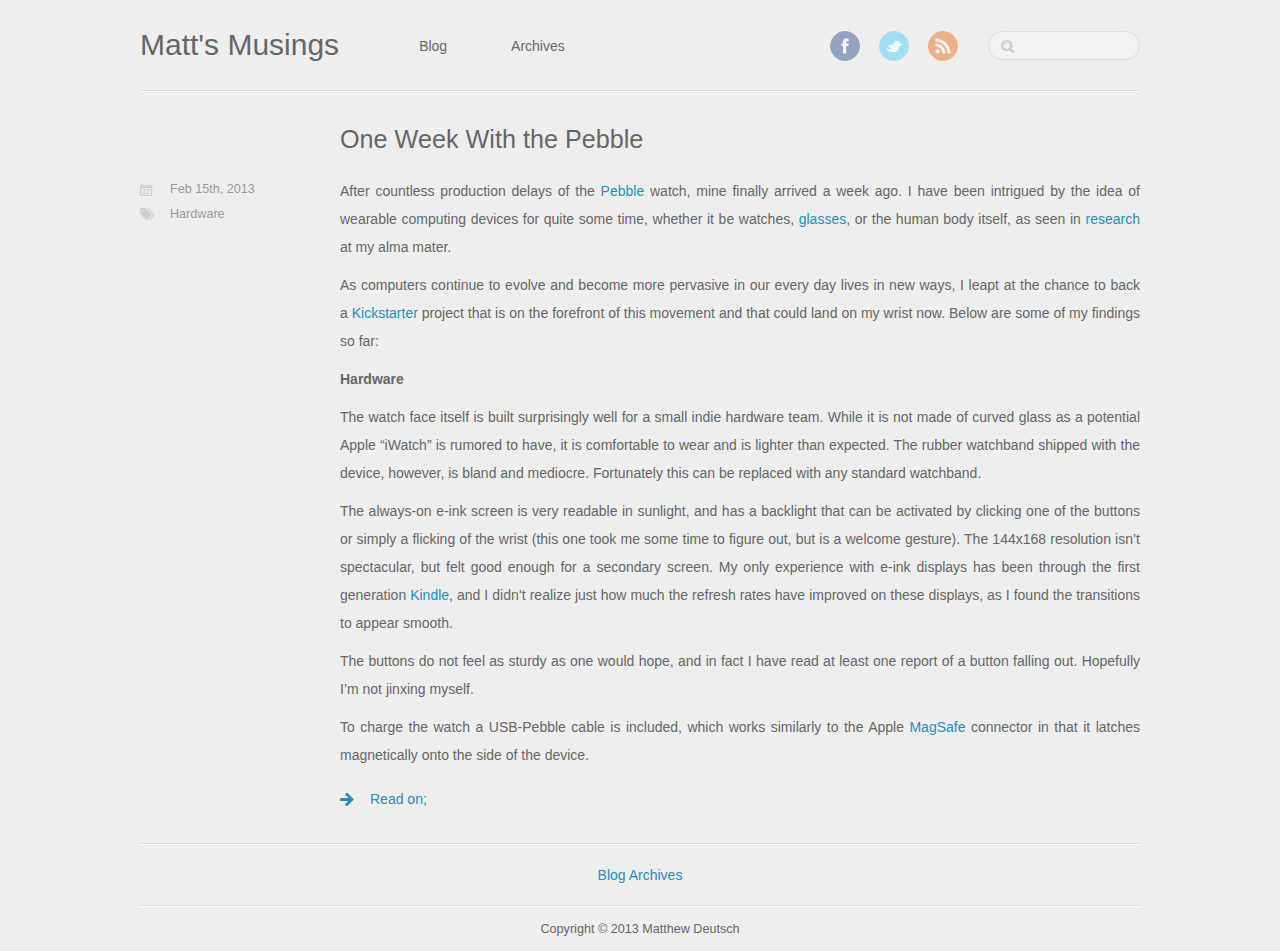
==== commit baa9532c: "Site updated at 2013-02-25 01:45:29 UTC" ====
--- a/index.html
+++ b/index.html
@@ -102,7 +102,7 @@
 
 
 		
-		<a href="/blog/2013/02/15/one-week-with-the-pebble/" class="more-link">Read on &rarr;</a>
+		<a href="/blog/2013/02/15/one-week-with-the-pebble/" class="more-link">Read on;</a>
 	</div>
 
 
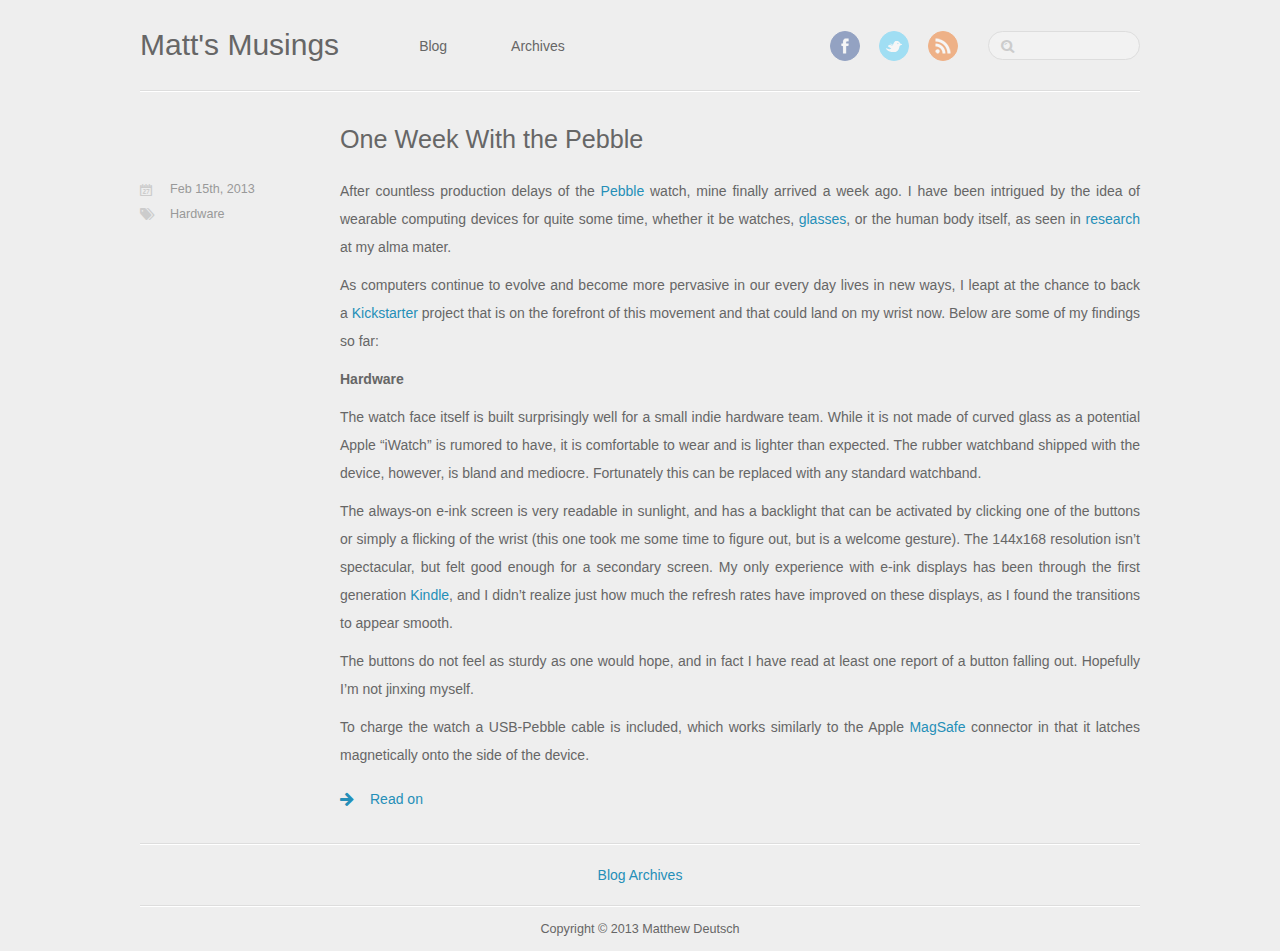
==== commit 41ef6060: "Site updated at 2013-02-25 01:55:52 UTC" ====
--- a/index.html
+++ b/index.html
@@ -102,7 +102,7 @@
 
 
 		
-		<a href="/blog/2013/02/15/one-week-with-the-pebble/" class="more-link">Read on;</a>
+		<a href="/blog/2013/02/15/one-week-with-the-pebble/" class="more-link">Read on</a>
 	</div>
 
 
@@ -151,6 +151,18 @@
 
 
 
+	<script type="text/javascript">
+		var _gaq = _gaq || [];
+		_gaq.push(['_setAccount', 'UA-51250-4']);
+		_gaq.push(['_trackPageview']);
+
+		(function() {
+			var ga = document.createElement('script'); ga.type = 'text/javascript'; ga.async = true;
+			ga.src = ('https:' == document.location.protocol ? 'https://ssl' : 'http://www') + '.google-analytics.com/ga.js';
+			var s = document.getElementsByTagName('script')[0]; s.parentNode.insertBefore(ga, s);
+		})();
+	</script>
+
 
 
 </body>
